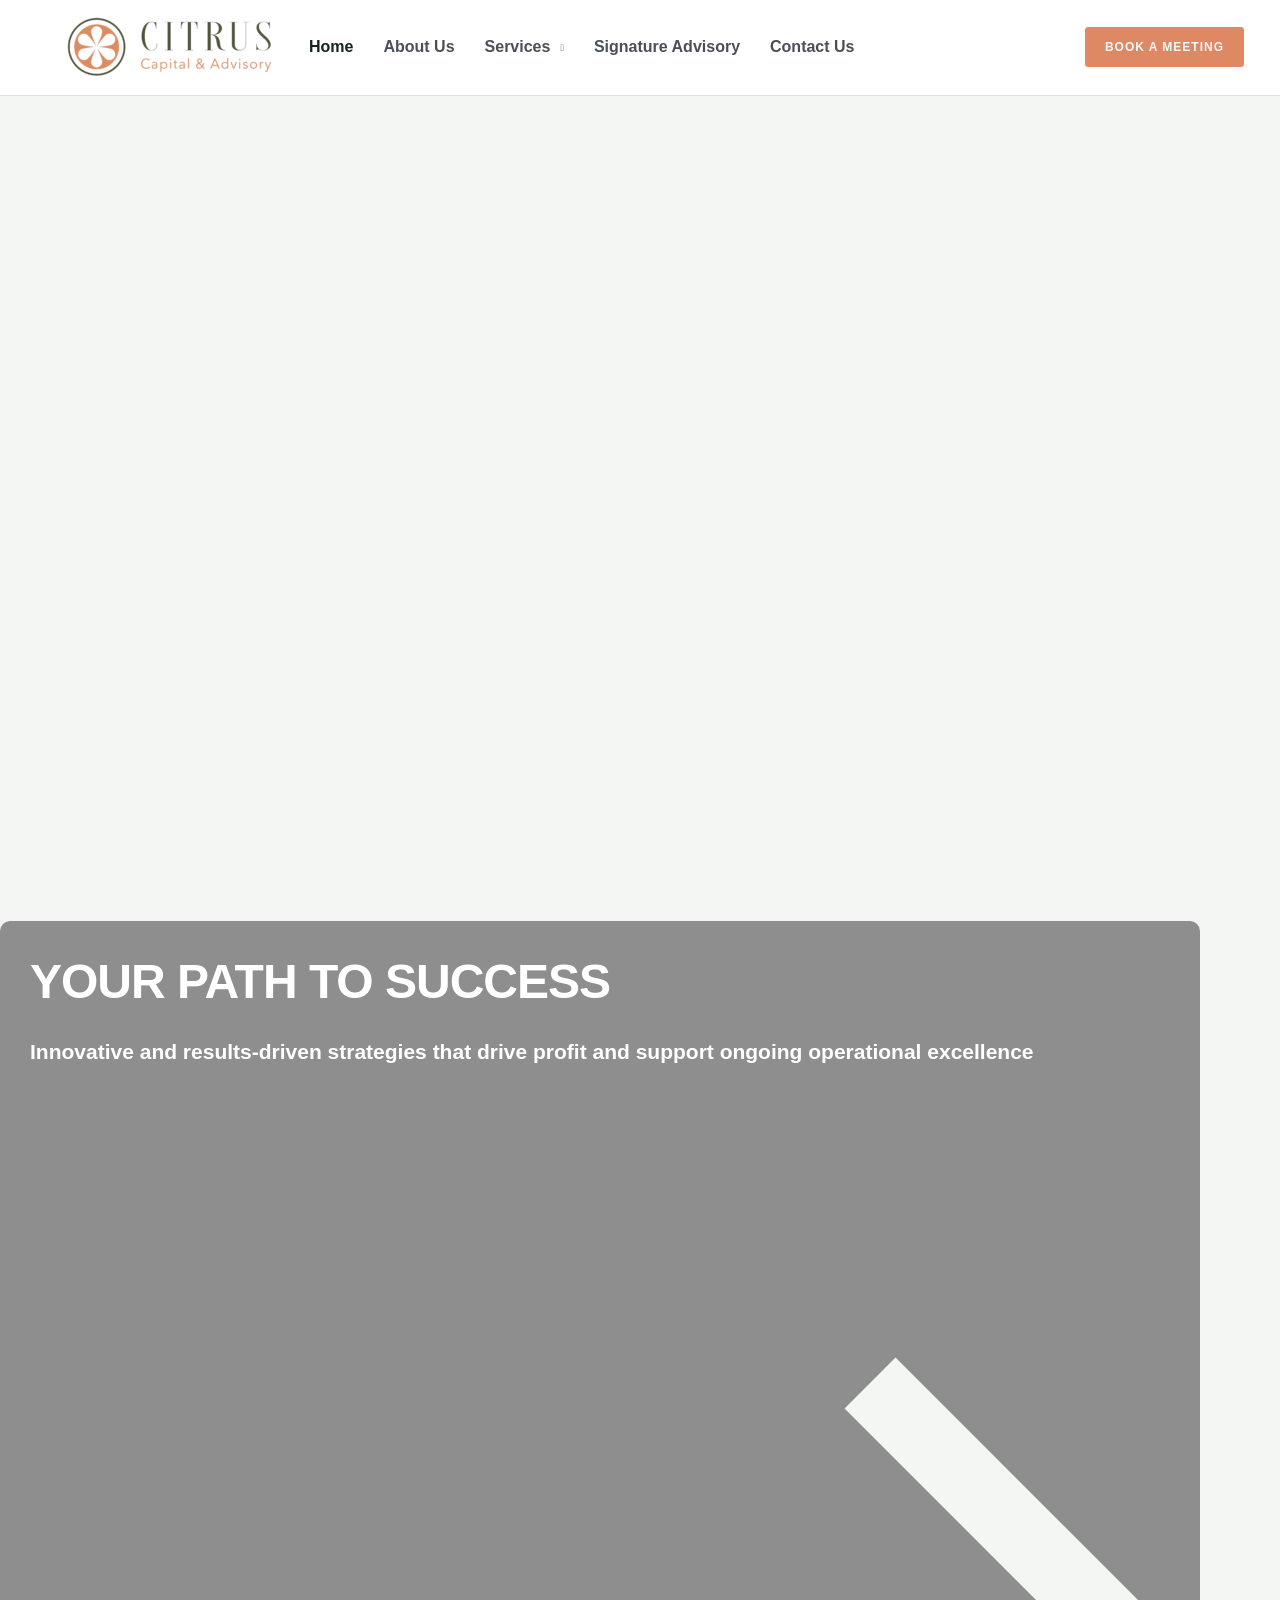
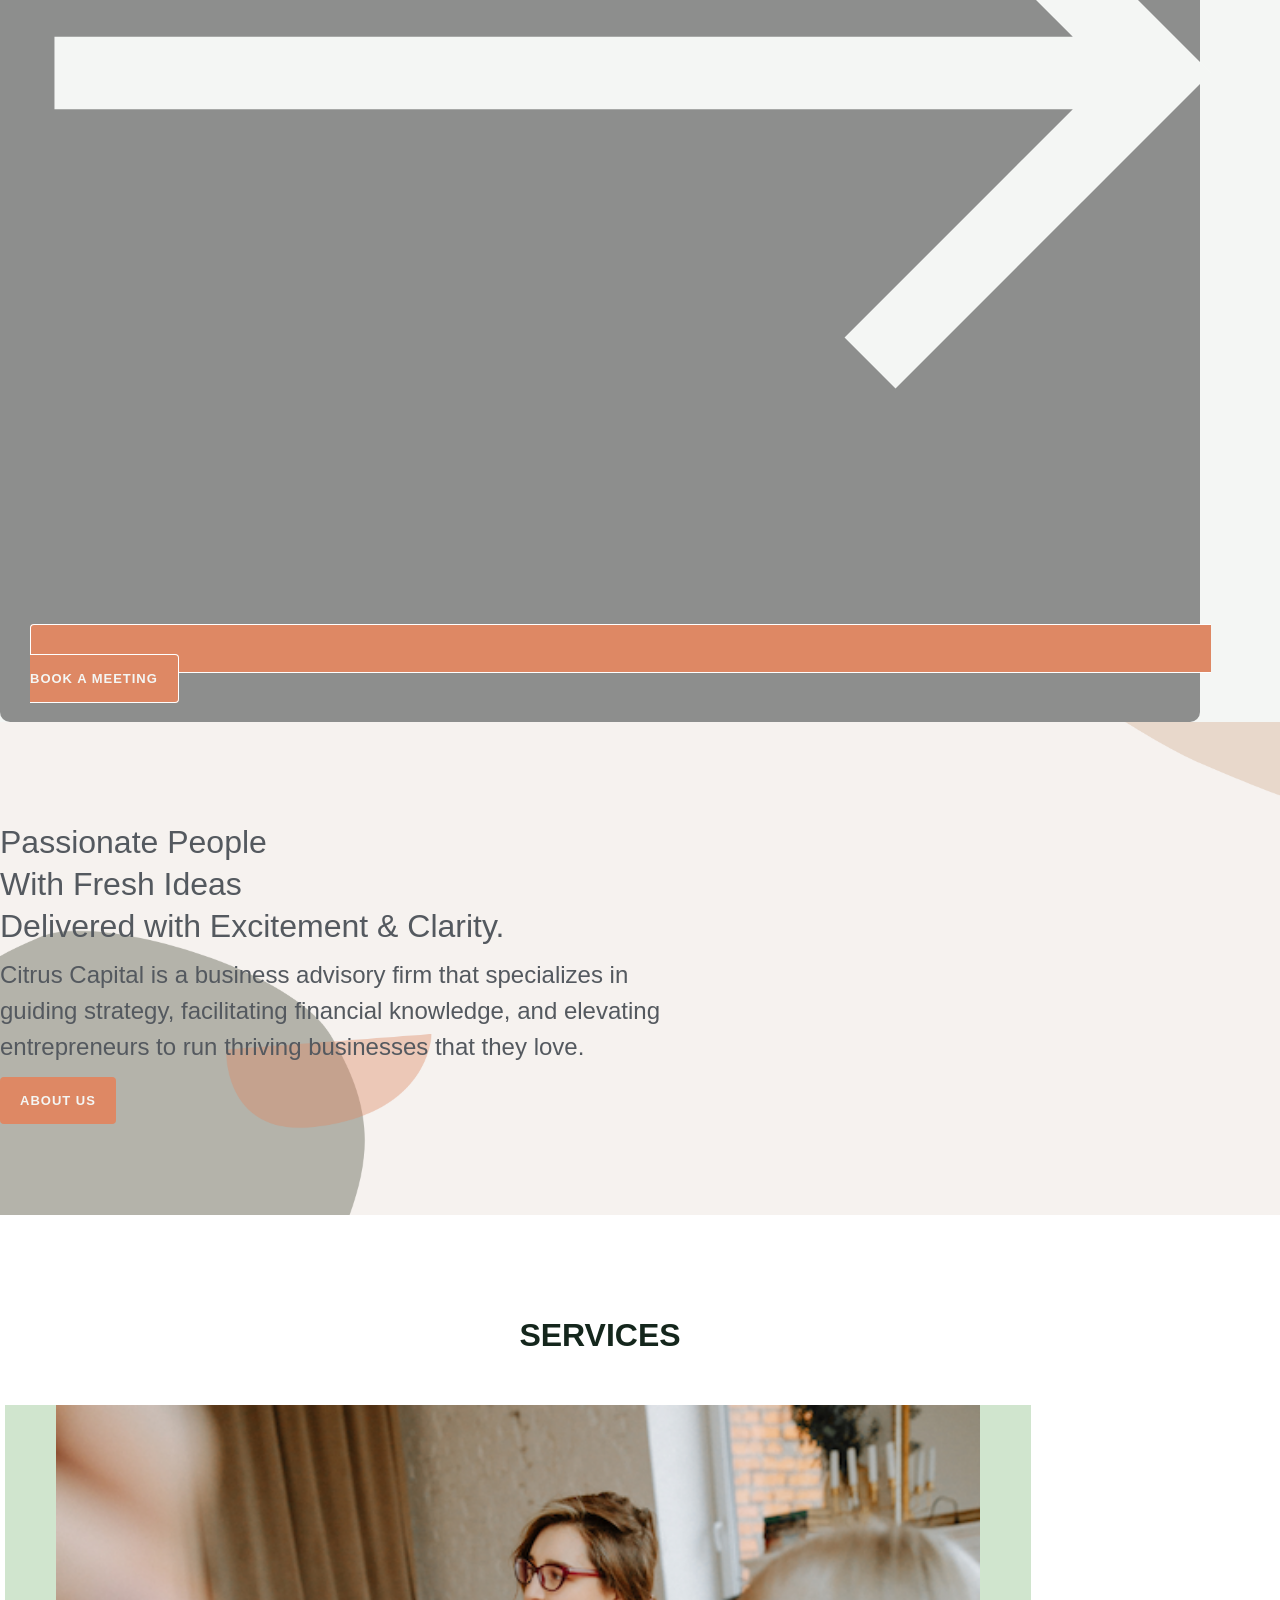
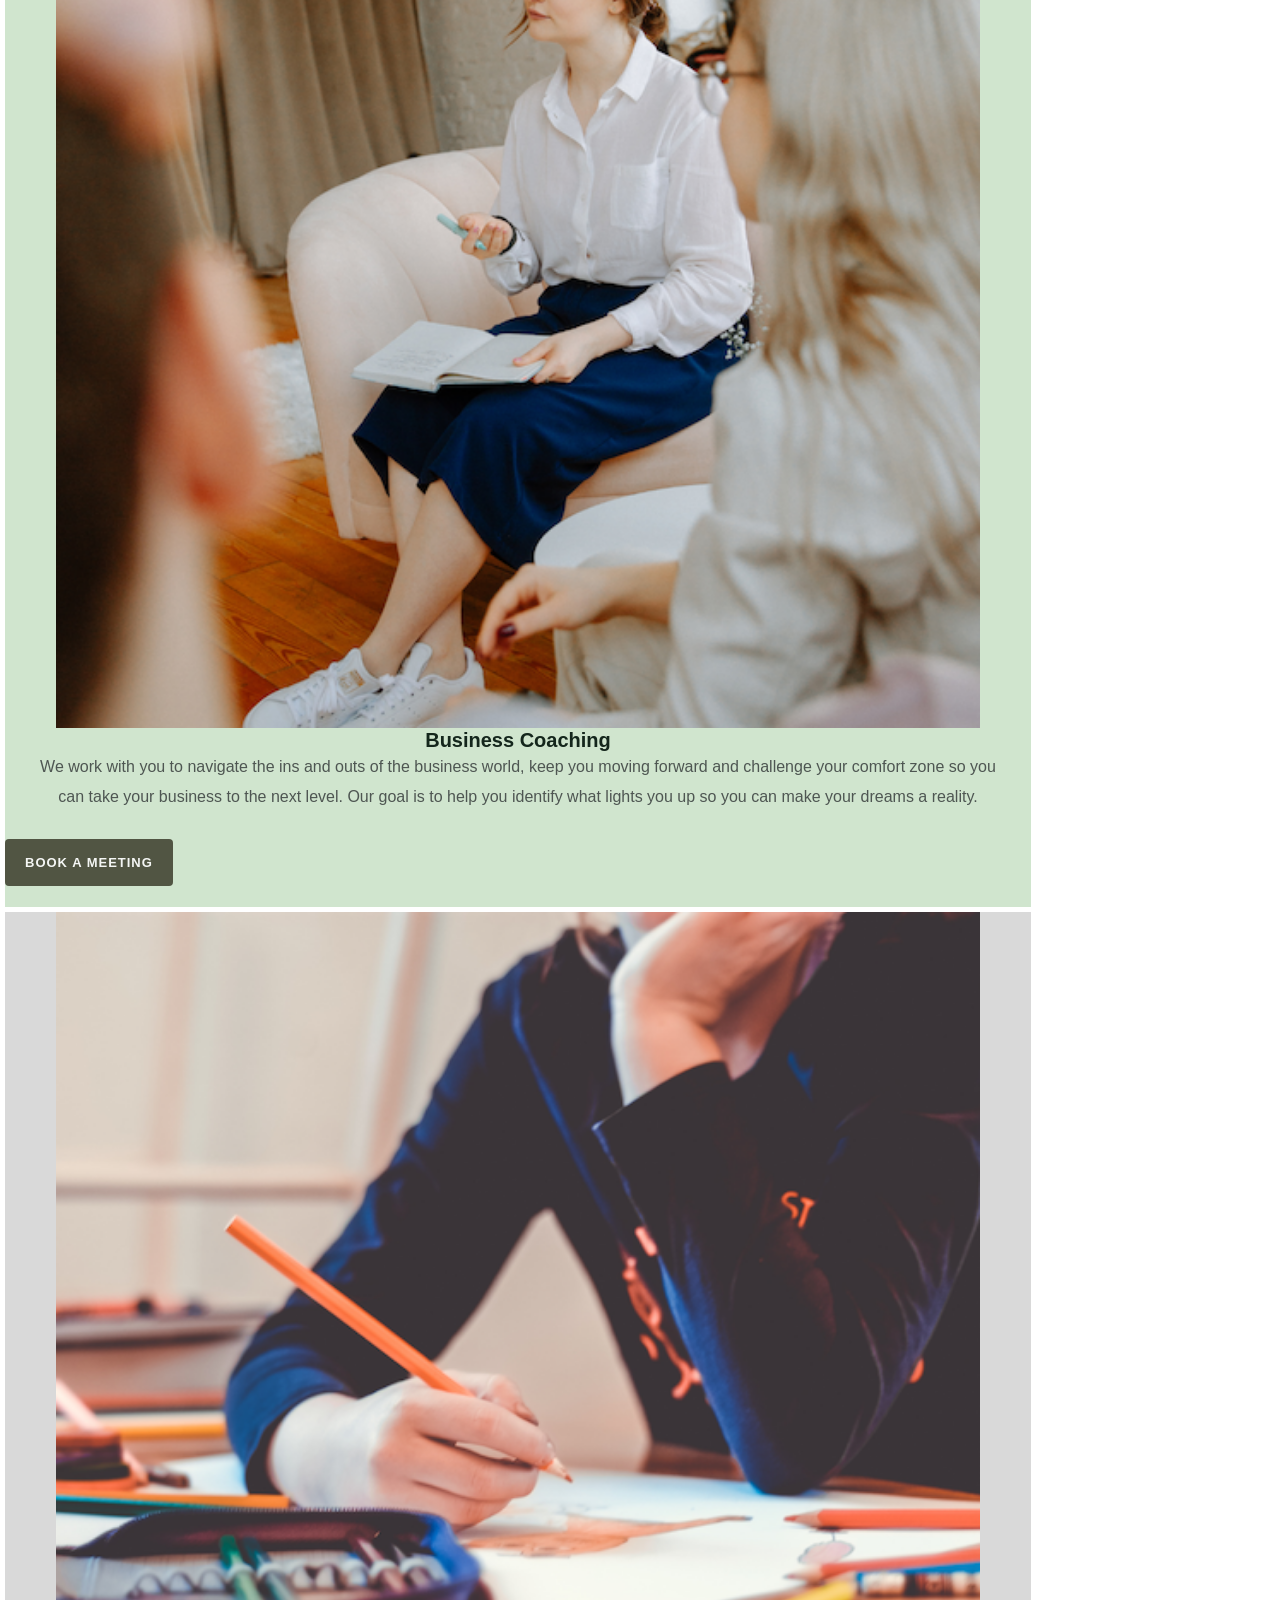
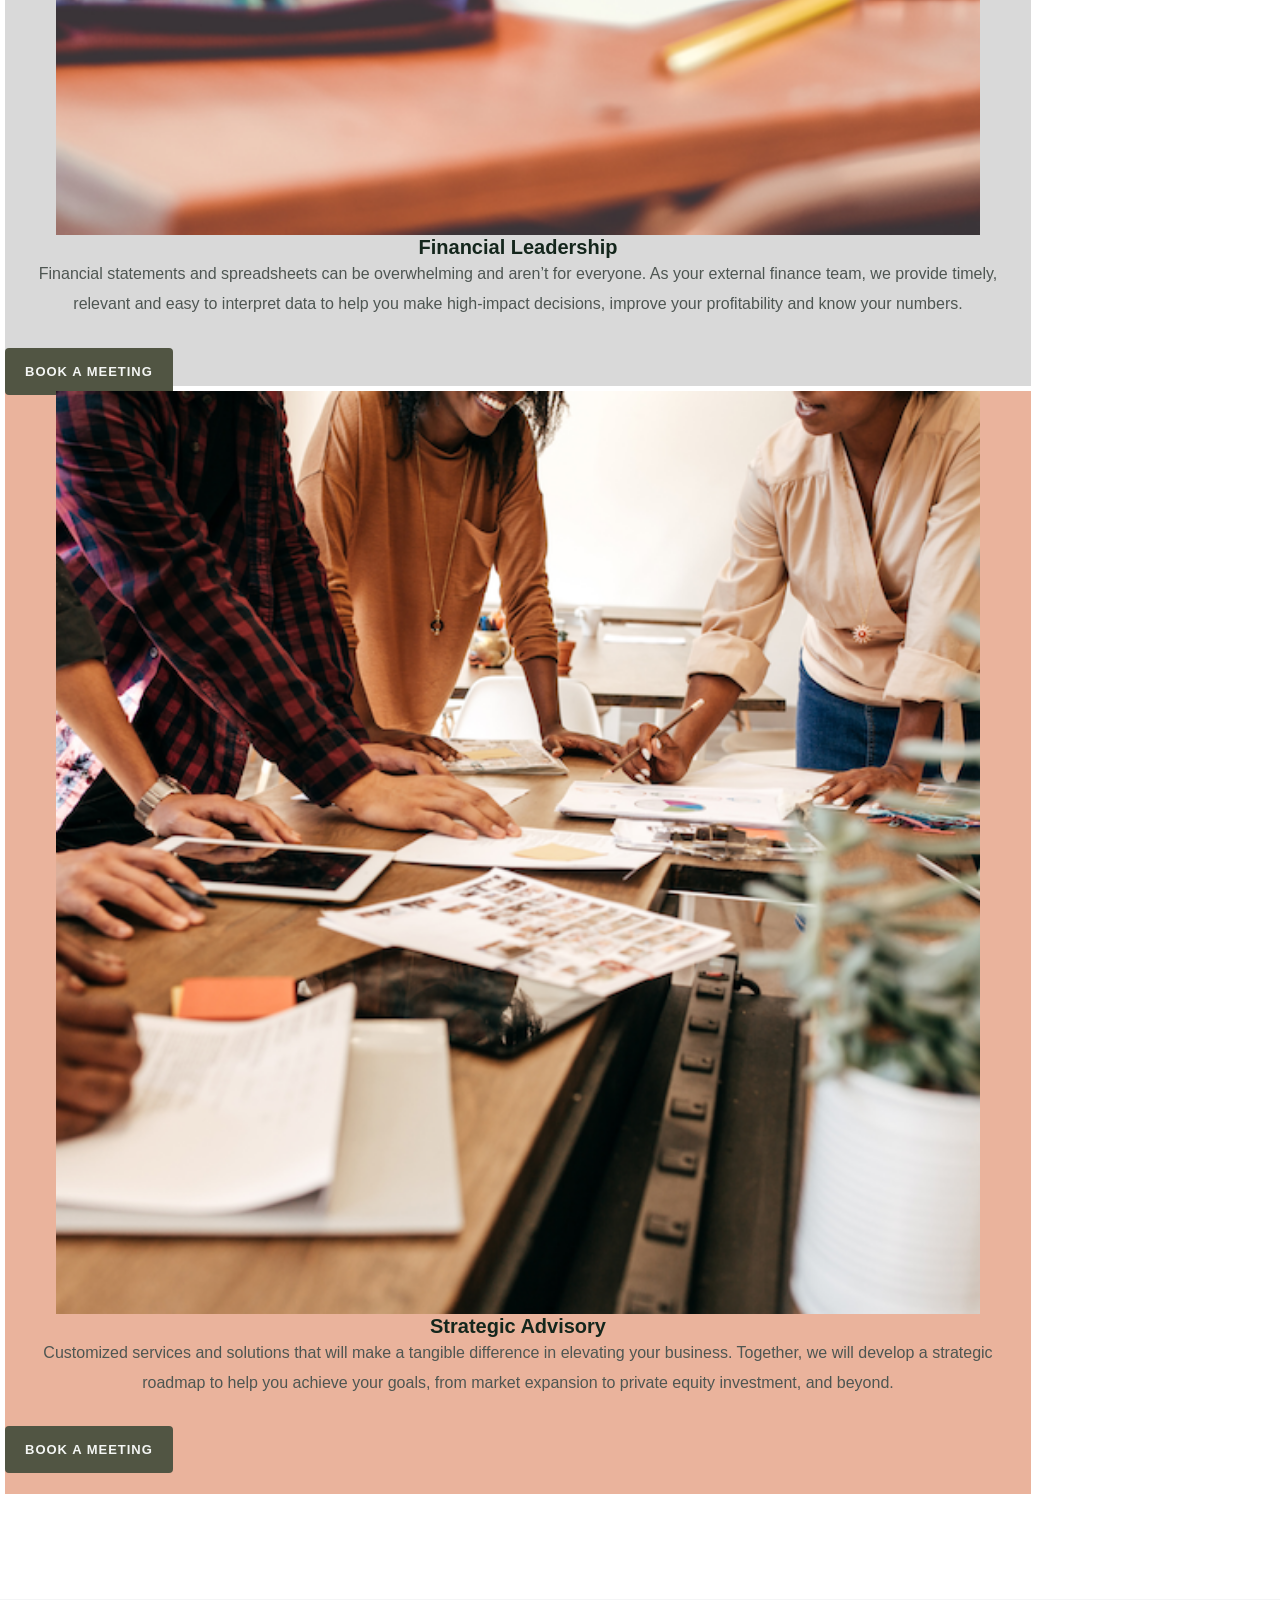
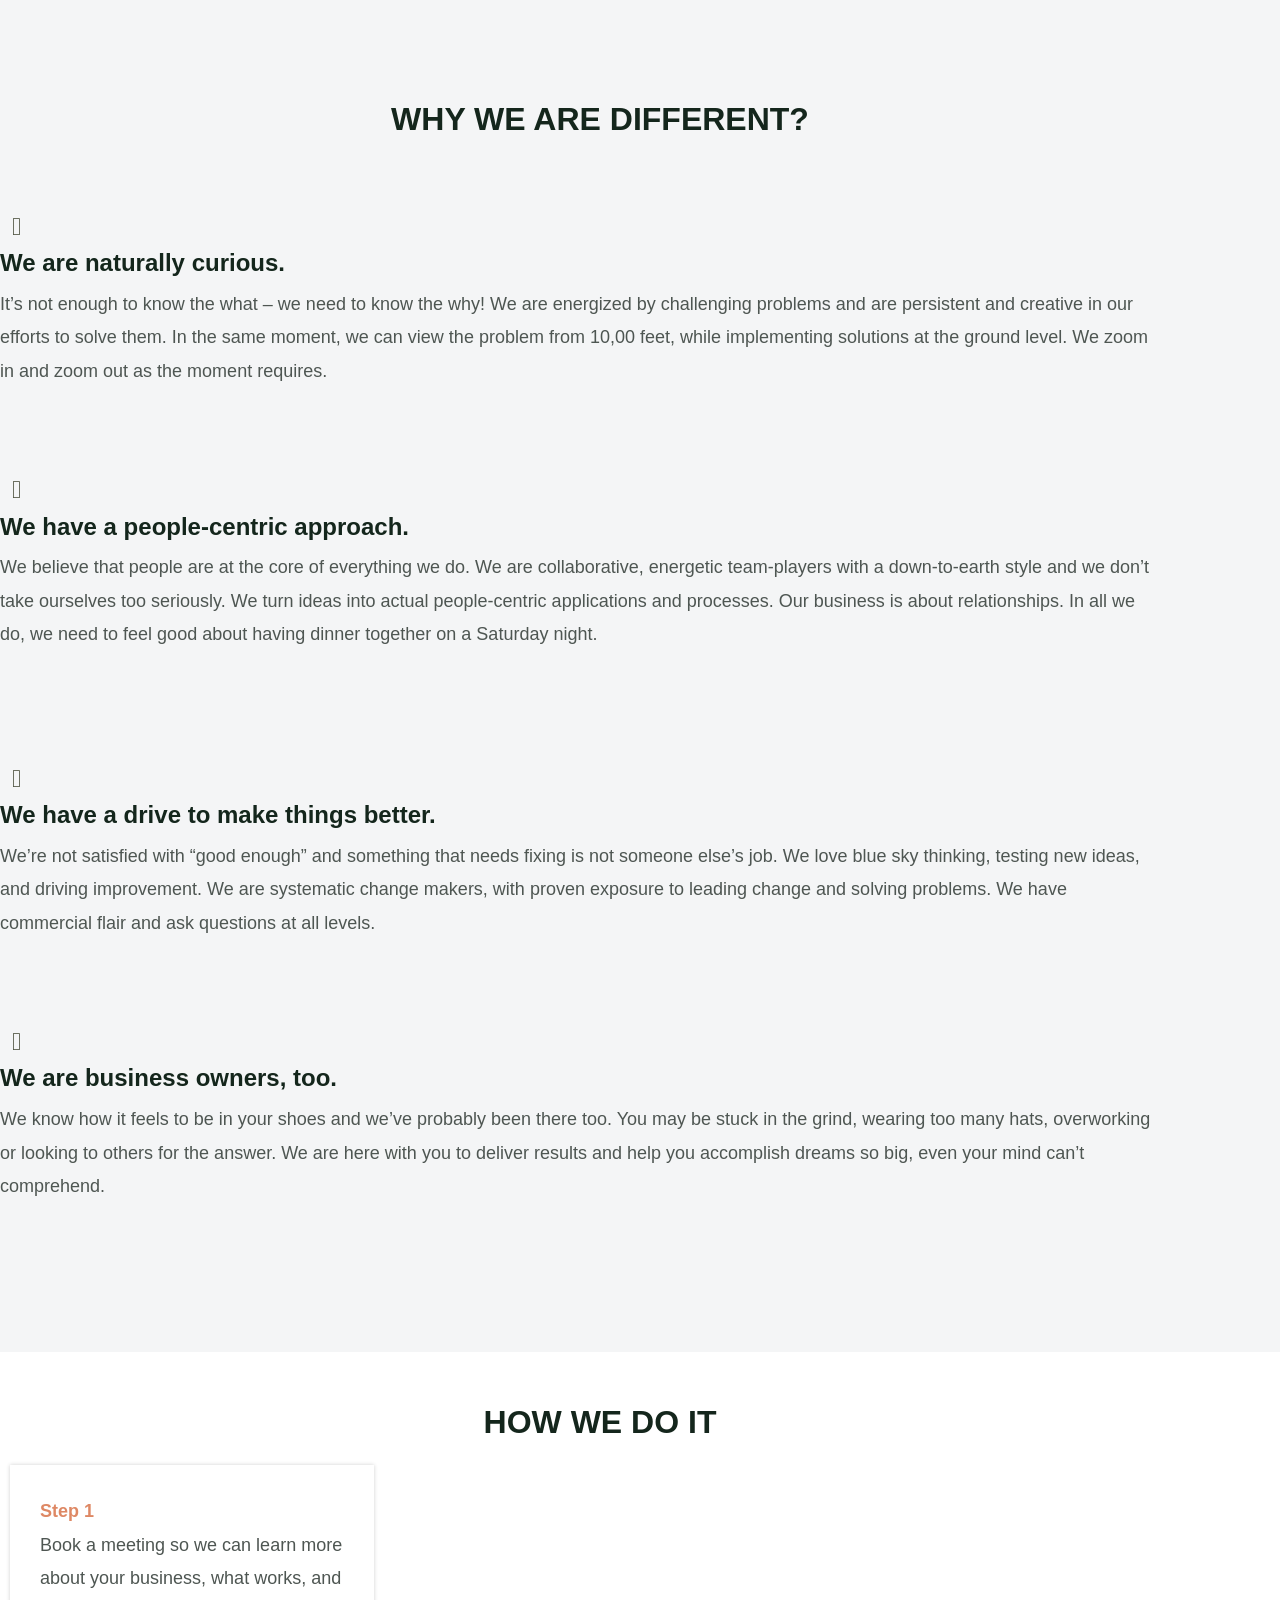
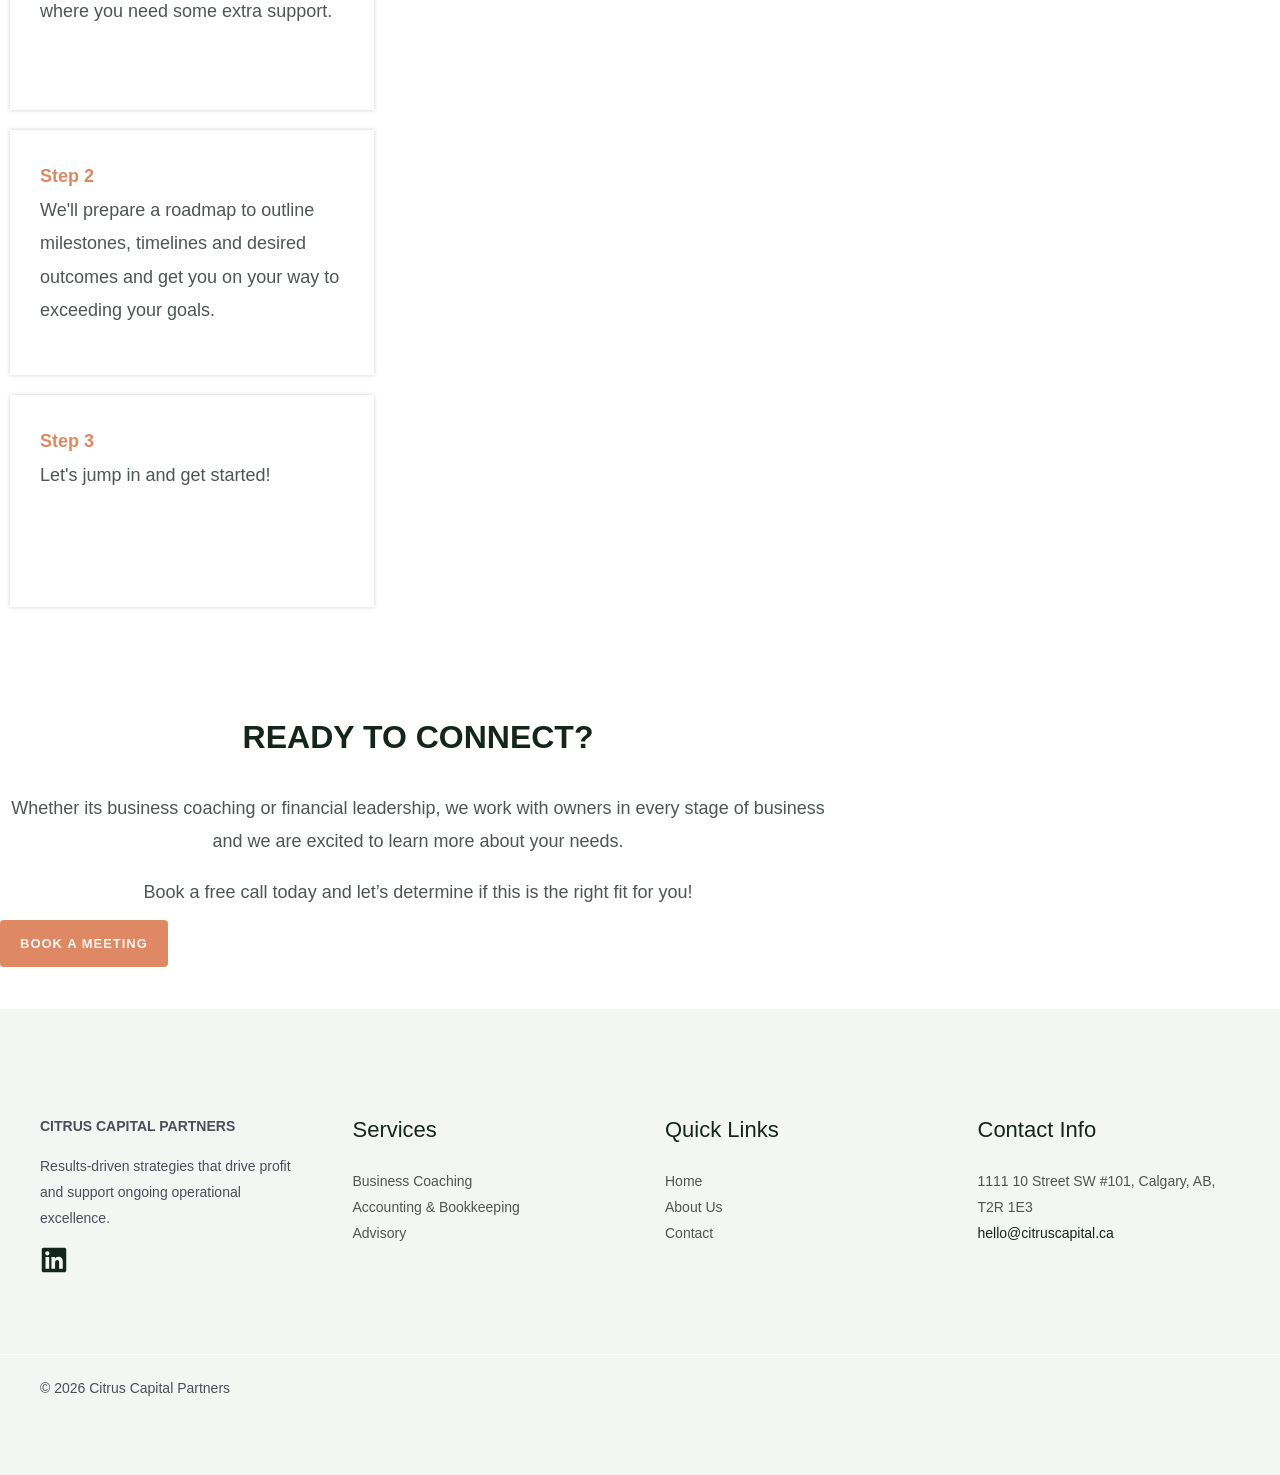
==== index.html @ 0b5a21a5 "first commit" ====
<!DOCTYPE html><html lang="en-CA"><head>
<meta charset="UTF-8">
<meta name="viewport" content="width=device-width, initial-scale=1">
	<link rel="profile" href="https://gmpg.org/xfn/11"> 
	<title>Citrus Capital – Business Coaching &amp; Consulting Website</title>
<meta name="robots" content="max-image-preview:large">
<link rel="dns-prefetch" href="https://fonts.googleapis.com">
<link href="https://fonts.googleapis.com" rel="preconnect">
<link href="https://fonts.gstatic.com" rel="preconnect">
<link rel="alternate" type="application/rss+xml" title="Citrus Capital » Feed" href="feed/index.rss">
<link rel="alternate" type="application/rss+xml" title="Citrus Capital » Comments Feed" href="comments/feed/index.rss">
<link rel="alternate" title="oEmbed (JSON)" type="application/json+oembed" href="wp-json/oembed/1.0/embed%EF%B9%96url=https%EF%B9%95%EA%A4%B7%EA%A4%B7citruscapital.ca%EA%A4%B7.json">
<link rel="alternate" title="oEmbed (XML)" type="text/xml+oembed" href="wp-json/oembed/1.0/embed%EF%B9%96url=https%EF%B9%95%EA%A4%B7%EA%A4%B7citruscapital.ca%EA%A4%B7&amp;format=xml.xml">
<style id="wp-img-auto-sizes-contain-inline-css">
img:is([sizes=auto i],[sizes^="auto," i]){contain-intrinsic-size:3000px 1500px}
/*# sourceURL=wp-img-auto-sizes-contain-inline-css */
</style>
<link rel="stylesheet" id="astra-bb-builder-css" href="wp-content/themes/astra/assets/css/minified/compatibility/page-builder/bb-plugin.min%EF%B9%96ver=4.13.11.css" media="all">
<link rel="stylesheet" id="astra-theme-css-css" href="wp-content/themes/astra/assets/css/minified/frontend.min%EF%B9%96ver=4.13.11.css" media="all">
<style id="astra-theme-css-inline-css">
.ast-no-sidebar .entry-content .alignfull {margin-left: calc( -50vw + 50%);margin-right: calc( -50vw + 50%);max-width: 100vw;width: 100vw;}.ast-no-sidebar .entry-content .alignwide {margin-left: calc(-41vw + 50%);margin-right: calc(-41vw + 50%);max-width: unset;width: unset;}.ast-no-sidebar .entry-content .alignfull .alignfull,.ast-no-sidebar .entry-content .alignfull .alignwide,.ast-no-sidebar .entry-content .alignwide .alignfull,.ast-no-sidebar .entry-content .alignwide .alignwide,.ast-no-sidebar .entry-content .wp-block-column .alignfull,.ast-no-sidebar .entry-content .wp-block-column .alignwide{width: 100%;margin-left: auto;margin-right: auto;}.wp-block-gallery,.blocks-gallery-grid {margin: 0;}.wp-block-separator {max-width: 100px;}.wp-block-separator.is-style-wide,.wp-block-separator.is-style-dots {max-width: none;}.entry-content .has-2-columns .wp-block-column:first-child {padding-right: 10px;}.entry-content .has-2-columns .wp-block-column:last-child {padding-left: 10px;}@media (max-width: 782px) {.entry-content .wp-block-columns .wp-block-column {flex-basis: 100%;}.entry-content .has-2-columns .wp-block-column:first-child {padding-right: 0;}.entry-content .has-2-columns .wp-block-column:last-child {padding-left: 0;}}body .entry-content .wp-block-latest-posts {margin-left: 0;}body .entry-content .wp-block-latest-posts li {list-style: none;}.ast-no-sidebar .ast-container .entry-content .wp-block-latest-posts {margin-left: 0;}.ast-header-break-point .entry-content .alignwide {margin-left: auto;margin-right: auto;}.entry-content .blocks-gallery-item img {margin-bottom: auto;}.wp-block-pullquote {border-top: 4px solid #555d66;border-bottom: 4px solid #555d66;color: #40464d;}:root{--ast-post-nav-space:0;--ast-container-default-xlg-padding:6.67em;--ast-container-default-lg-padding:5.67em;--ast-container-default-slg-padding:4.34em;--ast-container-default-md-padding:3.34em;--ast-container-default-sm-padding:6.67em;--ast-container-default-xs-padding:2.4em;--ast-container-default-xxs-padding:1.4em;--ast-code-block-background:#EEEEEE;--ast-comment-inputs-background:#FAFAFA;--ast-normal-container-width:1200px;--ast-narrow-container-width:750px;--ast-blog-title-font-weight:normal;--ast-blog-meta-weight:inherit;--ast-global-color-primary:var(--ast-global-color-5);--ast-global-color-secondary:var(--ast-global-color-4);--ast-global-color-alternate-background:var(--ast-global-color-7);--ast-global-color-subtle-background:var(--ast-global-color-6);--ast-bg-style-guide:var( --ast-global-color-secondary,var(--ast-global-color-5) );--ast-shadow-style-guide:0px 0px 4px 0 #00000057;--ast-global-dark-bg-style:#fff;--ast-global-dark-lfs:#fbfbfb;--ast-widget-bg-color:#fafafa;--ast-wc-container-head-bg-color:#fbfbfb;--ast-title-layout-bg:#eeeeee;--ast-search-border-color:#e7e7e7;--ast-lifter-hover-bg:#e6e6e6;--ast-gallery-block-color:#000;--srfm-color-input-label:var(--ast-global-color-2);}html{font-size:100%;}a,.page-title{color:var(--ast-global-color-2);}a:hover,a:focus{color:var(--ast-global-color-1);}body,button,input,select,textarea,.ast-button,.ast-custom-button{font-family:'Montserrat',sans-serif;font-weight:400;font-size:16px;font-size:1rem;}blockquote{color:var(--ast-global-color-3);}p,.entry-content p{margin-bottom:1em;}h1,h2,h3,h4,h5,h6,.entry-content :where(h1,h2,h3,h4,h5,h6),.site-title,.site-title a{font-family:'Inter',sans-serif;font-weight:600;line-height:1.2em;}.site-title{font-size:35px;font-size:2.1875rem;display:none;}header .custom-logo-link img{max-width:209px;width:209px;}.astra-logo-svg{width:209px;}.site-header .site-description{font-size:15px;font-size:0.9375rem;display:none;}.entry-title{font-size:40px;font-size:2.5rem;}.archive .ast-article-post .ast-article-inner,.blog .ast-article-post .ast-article-inner,.archive .ast-article-post .ast-article-inner:hover,.blog .ast-article-post .ast-article-inner:hover{overflow:hidden;}h1,.entry-content :where(h1){font-size:72px;font-size:4.5rem;font-family:'Inter',sans-serif;line-height:1.4em;}h2,.entry-content :where(h2){font-size:48px;font-size:3rem;font-family:'Inter',sans-serif;line-height:1.3em;}h3,.entry-content :where(h3){font-size:32px;font-size:2rem;font-family:'Inter',sans-serif;line-height:1.3em;}h4,.entry-content :where(h4){font-size:24px;font-size:1.5rem;line-height:1.2em;font-family:'Inter',sans-serif;}h5,.entry-content :where(h5){font-size:20px;font-size:1.25rem;line-height:1.2em;font-family:'Inter',sans-serif;}h6,.entry-content :where(h6){font-size:14px;font-size:0.875rem;line-height:1.25em;font-family:'Inter',sans-serif;}::selection{background-color:var(--ast-global-color-0);color:#ffffff;}body,h1,h2,h3,h4,h5,h6,.entry-title a,.entry-content :where(h1,h2,h3,h4,h5,h6){color:var(--ast-global-color-3);}.tagcloud a:hover,.tagcloud a:focus,.tagcloud a.current-item{color:#ffffff;border-color:var(--ast-global-color-2);background-color:var(--ast-global-color-2);}input:focus,input[type="text"]:focus,input[type="email"]:focus,input[type="url"]:focus,input[type="password"]:focus,input[type="reset"]:focus,input[type="search"]:focus,textarea:focus{border-color:var(--ast-global-color-2);}input[type="radio"]:checked,input[type=reset],input[type="checkbox"]:checked,input[type="checkbox"]:hover:checked,input[type="checkbox"]:focus:checked,input[type=range]::-webkit-slider-thumb{border-color:var(--ast-global-color-2);background-color:var(--ast-global-color-2);box-shadow:none;}.site-footer a:hover + .post-count,.site-footer a:focus + .post-count{background:var(--ast-global-color-2);border-color:var(--ast-global-color-2);}.single .nav-links .nav-previous,.single .nav-links .nav-next{color:var(--ast-global-color-2);}.entry-meta,.entry-meta *{line-height:1.45;color:var(--ast-global-color-2);}.entry-meta a:not(.ast-button):hover,.entry-meta a:not(.ast-button):hover *,.entry-meta a:not(.ast-button):focus,.entry-meta a:not(.ast-button):focus *,.page-links > .page-link,.page-links .page-link:hover,.post-navigation a:hover{color:var(--ast-global-color-1);}#cat option,.secondary .calendar_wrap thead a,.secondary .calendar_wrap thead a:visited{color:var(--ast-global-color-2);}.secondary .calendar_wrap #today,.ast-progress-val span{background:var(--ast-global-color-2);}.secondary a:hover + .post-count,.secondary a:focus + .post-count{background:var(--ast-global-color-2);border-color:var(--ast-global-color-2);}.calendar_wrap #today > a{color:#ffffff;}.page-links .page-link,.single .post-navigation a{color:var(--ast-global-color-2);}.ast-search-menu-icon .search-form button.search-submit{padding:0 4px;}.ast-search-menu-icon form.search-form{padding-right:0;}.ast-header-search .ast-search-menu-icon.ast-dropdown-active .search-form,.ast-header-search .ast-search-menu-icon.ast-dropdown-active .search-field:focus{transition:all 0.2s;}.search-form input.search-field:focus{outline:none;}.ast-mobile-header-content .ast-builder-layout-element:not(.ast-builder-menu):not(.ast-header-divider-element),.ast-mobile-popup-content .ast-builder-layout-element:not(.ast-builder-menu):not(.ast-header-divider-element){padding:15px 20px;}.widget-title,.widget .wp-block-heading{font-size:22px;font-size:1.375rem;color:var(--ast-global-color-3);}.ast-search-menu-icon.slide-search a:focus-visible:focus-visible,.astra-search-icon:focus-visible,#close:focus-visible,a:focus-visible,.ast-menu-toggle:focus-visible,.site .skip-link:focus-visible,.wp-block-loginout input:focus-visible,.wp-block-search.wp-block-search__button-inside .wp-block-search__inside-wrapper,.ast-header-navigation-arrow:focus-visible,.ast-orders-table__row .ast-orders-table__cell:focus-visible,a#ast-apply-coupon:focus-visible,#ast-apply-coupon:focus-visible,#close:focus-visible,.button.search-submit:focus-visible,#search_submit:focus,.normal-search:focus-visible,.ast-header-account-wrap:focus-visible,.astra-cart-drawer-close:focus,.ast-single-variation:focus,.ast-button:focus,.ast-builder-button-wrap:has(.ast-custom-button-link:focus),.ast-builder-button-wrap .ast-custom-button-link:focus{outline-style:dotted;outline-color:inherit;outline-width:thin;}input:focus,input[type="text"]:focus,input[type="email"]:focus,input[type="url"]:focus,input[type="password"]:focus,input[type="reset"]:focus,input[type="search"]:focus,input[type="number"]:focus,textarea:focus,.wp-block-search__input:focus,[data-section="section-header-mobile-trigger"] .ast-button-wrap .ast-mobile-menu-trigger-minimal:focus,.ast-mobile-popup-drawer.active .menu-toggle-close:focus,#ast-scroll-top:focus,#coupon_code:focus,#ast-coupon-code:focus{border-style:dotted;border-color:inherit;border-width:thin;}input{outline:none;}.site-logo-img img{ transition:all 0.2s linear;}body .ast-oembed-container *{position:absolute;top:0;width:100%;height:100%;left:0;}body .wp-block-embed-pocket-casts .ast-oembed-container *{position:unset;}.ast-single-post-featured-section + article {margin-top: 2em;}.site-content .ast-single-post-featured-section img {width: 100%;overflow: hidden;object-fit: cover;}.site > .ast-single-related-posts-container {margin-top: 0;}@media (min-width: 922px) {.ast-desktop .ast-container--narrow {max-width: var(--ast-narrow-container-width);margin: 0 auto;}}.ast-page-builder-template .hentry {margin: 0;}.ast-page-builder-template .site-content > .ast-container {max-width: 100%;padding: 0;}.ast-page-builder-template .site .site-content #primary {padding: 0;margin: 0;}.ast-page-builder-template .no-results {text-align: center;margin: 4em auto;}.ast-page-builder-template .ast-pagination {padding: 2em;}.ast-page-builder-template .entry-header.ast-no-title.ast-no-thumbnail {margin-top: 0;}.ast-page-builder-template .entry-header.ast-header-without-markup {margin-top: 0;margin-bottom: 0;}.ast-page-builder-template .entry-header.ast-no-title.ast-no-meta {margin-bottom: 0;}.ast-page-builder-template.single .post-navigation {padding-bottom: 2em;}.ast-page-builder-template.single-post .site-content > .ast-container {max-width: 100%;}.ast-page-builder-template .entry-header {margin-top: 4em;margin-left: auto;margin-right: auto;padding-left: 20px;padding-right: 20px;}.single.ast-page-builder-template .entry-header {padding-left: 20px;padding-right: 20px;}.ast-page-builder-template .ast-archive-description {margin: 4em auto 0;padding-left: 20px;padding-right: 20px;}.ast-page-builder-template.ast-no-sidebar .entry-content .alignwide {margin-left: 0;margin-right: 0;}@media (max-width:921.99px){#ast-desktop-header{display:none;}}@media (min-width:922px){#ast-mobile-header{display:none;}}.wp-block-buttons.aligncenter{justify-content:center;}@media (max-width:921px){.ast-theme-transparent-header #primary,.ast-theme-transparent-header #secondary{padding:0;}}@media (max-width:921px){.ast-plain-container.ast-no-sidebar #primary{padding:0;}}.ast-plain-container.ast-no-sidebar #primary{margin-top:0;margin-bottom:0;}@media (min-width:1200px){.wp-block-group .has-background{padding:20px;}}@media (min-width:1200px){.ast-no-sidebar.ast-separate-container .entry-content .wp-block-group.alignwide,.ast-no-sidebar.ast-separate-container .entry-content .wp-block-cover.alignwide{margin-left:-20px;margin-right:-20px;padding-left:20px;padding-right:20px;}.ast-no-sidebar.ast-separate-container .entry-content .wp-block-cover.alignfull,.ast-no-sidebar.ast-separate-container .entry-content .wp-block-group.alignfull{margin-left:-6.67em;margin-right:-6.67em;padding-left:6.67em;padding-right:6.67em;}}@media (min-width:1200px){.wp-block-cover-image.alignwide .wp-block-cover__inner-container,.wp-block-cover.alignwide .wp-block-cover__inner-container,.wp-block-cover-image.alignfull .wp-block-cover__inner-container,.wp-block-cover.alignfull .wp-block-cover__inner-container{width:100%;}}.wp-block-columns{margin-bottom:unset;}.wp-block-image.size-full{margin:2rem 0;}.wp-block-separator.has-background{padding:0;}.wp-block-gallery{margin-bottom:1.6em;}.wp-block-group{padding-top:4em;padding-bottom:4em;}.wp-block-group__inner-container .wp-block-columns:last-child,.wp-block-group__inner-container :last-child,.wp-block-table table{margin-bottom:0;}.blocks-gallery-grid{width:100%;}.wp-block-navigation-link__content{padding:5px 0;}.wp-block-group .wp-block-group .has-text-align-center,.wp-block-group .wp-block-column .has-text-align-center{max-width:100%;}.has-text-align-center{margin:0 auto;}@media (min-width:1200px){.wp-block-cover__inner-container,.alignwide .wp-block-group__inner-container,.alignfull .wp-block-group__inner-container{max-width:1200px;margin:0 auto;}.wp-block-group.alignnone,.wp-block-group.aligncenter,.wp-block-group.alignleft,.wp-block-group.alignright,.wp-block-group.alignwide,.wp-block-columns.alignwide{margin:2rem 0 1rem 0;}}@media (max-width:1200px){.wp-block-group{padding:3em;}.wp-block-group .wp-block-group{padding:1.5em;}.wp-block-columns,.wp-block-column{margin:1rem 0;}}@media (min-width:921px){.wp-block-columns .wp-block-group{padding:2em;}}@media (max-width:544px){.wp-block-cover-image .wp-block-cover__inner-container,.wp-block-cover .wp-block-cover__inner-container{width:unset;}.wp-block-cover,.wp-block-cover-image{padding:2em 0;}.wp-block-group,.wp-block-cover{padding:2em;}.wp-block-media-text__media img,.wp-block-media-text__media video{width:unset;max-width:100%;}.wp-block-media-text.has-background .wp-block-media-text__content{padding:1em;}}.wp-block-image.aligncenter{margin-left:auto;margin-right:auto;}.wp-block-table.aligncenter{margin-left:auto;margin-right:auto;}@media (min-width:544px){.entry-content .wp-block-media-text.has-media-on-the-right .wp-block-media-text__content{padding:0 8% 0 0;}.entry-content .wp-block-media-text .wp-block-media-text__content{padding:0 0 0 8%;}.ast-plain-container .site-content .entry-content .has-custom-content-position.is-position-bottom-left > *,.ast-plain-container .site-content .entry-content .has-custom-content-position.is-position-bottom-right > *,.ast-plain-container .site-content .entry-content .has-custom-content-position.is-position-top-left > *,.ast-plain-container .site-content .entry-content .has-custom-content-position.is-position-top-right > *,.ast-plain-container .site-content .entry-content .has-custom-content-position.is-position-center-right > *,.ast-plain-container .site-content .entry-content .has-custom-content-position.is-position-center-left > *{margin:0;}}@media (max-width:544px){.entry-content .wp-block-media-text .wp-block-media-text__content{padding:8% 0;}.wp-block-media-text .wp-block-media-text__media img{width:auto;max-width:100%;}}.wp-block-buttons .wp-block-button.is-style-outline .wp-block-button__link.wp-element-button,.ast-outline-button,.wp-block-uagb-buttons-child .uagb-buttons-repeater.ast-outline-button{border-color:var(--ast-global-color-4);border-top-width:2px;border-right-width:2px;border-bottom-width:2px;border-left-width:2px;font-family:'Montserrat',sans-serif;font-weight:600;font-size:13px;font-size:0.8125rem;line-height:1em;border-top-left-radius:4px;border-top-right-radius:4px;border-bottom-right-radius:4px;border-bottom-left-radius:4px;}.wp-block-button.is-style-outline .wp-block-button__link:hover,.wp-block-buttons .wp-block-button.is-style-outline .wp-block-button__link:focus,.wp-block-buttons .wp-block-button.is-style-outline > .wp-block-button__link:not(.has-text-color):hover,.wp-block-buttons .wp-block-button.wp-block-button__link.is-style-outline:not(.has-text-color):hover,.ast-outline-button:hover,.ast-outline-button:focus,.wp-block-uagb-buttons-child .uagb-buttons-repeater.ast-outline-button:hover,.wp-block-uagb-buttons-child .uagb-buttons-repeater.ast-outline-button:focus{background-color:var(--ast-global-color-2);}.wp-block-button .wp-block-button__link.wp-element-button.is-style-outline:not(.has-background),.wp-block-button.is-style-outline>.wp-block-button__link.wp-element-button:not(.has-background),.ast-outline-button{background-color:var(--ast-global-color-4);}@media (max-width:921px){.wp-block-buttons .wp-block-button.is-style-outline .wp-block-button__link.wp-element-button,.ast-outline-button,.wp-block-uagb-buttons-child .uagb-buttons-repeater.ast-outline-button{font-size:12px;font-size:0.75rem;}}@media (max-width:544px){.wp-block-buttons .wp-block-button.is-style-outline .wp-block-button__link.wp-element-button,.ast-outline-button,.wp-block-uagb-buttons-child .uagb-buttons-repeater.ast-outline-button{font-size:11px;font-size:0.6875rem;}}.entry-content[data-ast-blocks-layout] > figure{margin-bottom:1em;}@media (max-width:921px){.ast-left-sidebar #content > .ast-container{display:flex;flex-direction:column-reverse;width:100%;}.ast-separate-container .ast-article-post,.ast-separate-container .ast-article-single{padding:1.5em 2.14em;}.ast-author-box img.avatar{margin:20px 0 0 0;}}@media (min-width:922px){.ast-separate-container.ast-right-sidebar #primary,.ast-separate-container.ast-left-sidebar #primary{border:0;}.search-no-results.ast-separate-container #primary{margin-bottom:4em;}}.elementor-widget-button .elementor-button{border-style:solid;text-decoration:none;border-top-width:0;border-right-width:0;border-left-width:0;border-bottom-width:0;}body .elementor-button.elementor-size-sm,body .elementor-button.elementor-size-xs,body .elementor-button.elementor-size-md,body .elementor-button.elementor-size-lg,body .elementor-button.elementor-size-xl,body .elementor-button{border-top-left-radius:4px;border-top-right-radius:4px;border-bottom-right-radius:4px;border-bottom-left-radius:4px;padding-top:16px;padding-right:20px;padding-bottom:16px;padding-left:20px;}@media (max-width:544px){.elementor-widget-button .elementor-button.elementor-size-sm,.elementor-widget-button .elementor-button.elementor-size-xs,.elementor-widget-button .elementor-button.elementor-size-md,.elementor-widget-button .elementor-button.elementor-size-lg,.elementor-widget-button .elementor-button.elementor-size-xl,.elementor-widget-button .elementor-button{padding-top:14px;padding-right:18px;padding-bottom:14px;padding-left:18px;}}.wp-block-button .wp-block-button__link ,.elementor-widget-button .elementor-button,.elementor-widget-button .elementor-button:visited{color:var(--ast-global-color-2);}.elementor-widget-button .elementor-button{border-color:var(--ast-global-color-4);background-color:var(--ast-global-color-4);}.elementor-widget-button .elementor-button:hover,.elementor-widget-button .elementor-button:focus{color:var(--ast-global-color-4);background-color:var(--ast-global-color-2);border-color:var(--ast-global-color-2);}.elementor-widget-button .elementor-button{font-family:'Montserrat',sans-serif;font-weight:600;font-size:13px;font-size:0.8125rem;line-height:1em;text-transform:uppercase;letter-spacing:1px;}body .elementor-button.elementor-size-sm,body .elementor-button.elementor-size-xs,body .elementor-button.elementor-size-md,body .elementor-button.elementor-size-lg,body .elementor-button.elementor-size-xl,body .elementor-button{font-size:13px;font-size:0.8125rem;}.wp-block-button .wp-block-button__link:hover,.wp-block-button .wp-block-button__link:focus{color:var(--ast-global-color-4);background-color:var(--ast-global-color-2);border-color:var(--ast-global-color-2);}.elementor-widget-heading h1.elementor-heading-title{line-height:1.4em;}.elementor-widget-heading h2.elementor-heading-title{line-height:1.3em;}.elementor-widget-heading h3.elementor-heading-title{line-height:1.3em;}.elementor-widget-heading h4.elementor-heading-title{line-height:1.2em;}.elementor-widget-heading h5.elementor-heading-title{line-height:1.2em;}.elementor-widget-heading h6.elementor-heading-title{line-height:1.25em;}.wp-block-button .wp-block-button__link{border-top-width:0;border-right-width:0;border-left-width:0;border-bottom-width:0;border-color:var(--ast-global-color-4);background-color:var(--ast-global-color-4);color:var(--ast-global-color-2);font-family:'Montserrat',sans-serif;font-weight:600;line-height:1em;text-transform:uppercase;letter-spacing:1px;font-size:13px;font-size:0.8125rem;border-top-left-radius:4px;border-top-right-radius:4px;border-bottom-right-radius:4px;border-bottom-left-radius:4px;padding-top:16px;padding-right:20px;padding-bottom:16px;padding-left:20px;}@media (max-width:921px){.wp-block-button .wp-block-button__link{font-size:12px;font-size:0.75rem;}}@media (max-width:544px){.wp-block-button .wp-block-button__link{font-size:11px;font-size:0.6875rem;padding-top:14px;padding-right:18px;padding-bottom:14px;padding-left:18px;}}.menu-toggle,button,.ast-button,.ast-custom-button,.button,input#submit,input[type="button"],input[type="submit"],input[type="reset"]{border-style:solid;border-top-width:0;border-right-width:0;border-left-width:0;border-bottom-width:0;color:var(--ast-global-color-2);border-color:var(--ast-global-color-4);background-color:var(--ast-global-color-4);padding-top:16px;padding-right:20px;padding-bottom:16px;padding-left:20px;font-family:'Montserrat',sans-serif;font-weight:600;font-size:13px;font-size:0.8125rem;line-height:1em;text-transform:uppercase;letter-spacing:1px;border-top-left-radius:4px;border-top-right-radius:4px;border-bottom-right-radius:4px;border-bottom-left-radius:4px;}button:focus,.menu-toggle:hover,button:hover,.ast-button:hover,.ast-custom-button:hover .button:hover,.ast-custom-button:hover ,input[type=reset]:hover,input[type=reset]:focus,input#submit:hover,input#submit:focus,input[type="button"]:hover,input[type="button"]:focus,input[type="submit"]:hover,input[type="submit"]:focus{color:var(--ast-global-color-4);background-color:var(--ast-global-color-2);border-color:var(--ast-global-color-2);}@media (max-width:921px){.menu-toggle,button,.ast-button,.ast-custom-button,.button,input#submit,input[type="button"],input[type="submit"],input[type="reset"]{font-size:12px;font-size:0.75rem;}}@media (max-width:544px){.menu-toggle,button,.ast-button,.ast-custom-button,.button,input#submit,input[type="button"],input[type="submit"],input[type="reset"]{padding-top:14px;padding-right:18px;padding-bottom:14px;padding-left:18px;font-size:11px;font-size:0.6875rem;}}@media (max-width:921px){.menu-toggle,button,.ast-button,.button,input#submit,input[type="button"],input[type="submit"],input[type="reset"]{font-size:12px;font-size:0.75rem;}.ast-mobile-header-stack .main-header-bar .ast-search-menu-icon{display:inline-block;}.ast-header-break-point.ast-header-custom-item-outside .ast-mobile-header-stack .main-header-bar .ast-search-icon{margin:0;}.ast-comment-avatar-wrap img{max-width:2.5em;}.ast-comment-meta{padding:0 1.8888em 1.3333em;}.ast-separate-container .ast-comment-list li.depth-1{padding:1.5em 2.14em;}.ast-separate-container .comment-respond{padding:2em 2.14em;}}@media (min-width:544px){.ast-container{max-width:100%;}}@media (max-width:544px){.ast-separate-container .ast-article-post,.ast-separate-container .ast-article-single,.ast-separate-container .comments-title,.ast-separate-container .ast-archive-description{padding:1.5em 1em;}.ast-separate-container #content .ast-container{padding-left:0.54em;padding-right:0.54em;}.ast-separate-container .ast-comment-list .bypostauthor{padding:.5em;}.ast-search-menu-icon.ast-dropdown-active .search-field{width:170px;}.menu-toggle,button,.ast-button,.button,input#submit,input[type="button"],input[type="submit"],input[type="reset"]{font-size:11px;font-size:0.6875rem;}} #ast-mobile-header .ast-site-header-cart-li a{pointer-events:none;}body,.ast-separate-container{background-color:var(--ast-global-color-4);background-image:none;}.ast-no-sidebar.ast-separate-container .entry-content .alignfull {margin-left: -6.67em;margin-right: -6.67em;width: auto;}@media (max-width: 1200px) {.ast-no-sidebar.ast-separate-container .entry-content .alignfull {margin-left: -2.4em;margin-right: -2.4em;}}@media (max-width: 768px) {.ast-no-sidebar.ast-separate-container .entry-content .alignfull {margin-left: -2.14em;margin-right: -2.14em;}}@media (max-width: 544px) {.ast-no-sidebar.ast-separate-container .entry-content .alignfull {margin-left: -1em;margin-right: -1em;}}.ast-no-sidebar.ast-separate-container .entry-content .alignwide {margin-left: -20px;margin-right: -20px;}.ast-no-sidebar.ast-separate-container .entry-content .wp-block-column .alignfull,.ast-no-sidebar.ast-separate-container .entry-content .wp-block-column .alignwide {margin-left: auto;margin-right: auto;width: 100%;}@media (max-width:921px){.widget-title{font-size:21px;font-size:1.4rem;}body,button,input,select,textarea,.ast-button,.ast-custom-button{font-size:15px;font-size:0.9375rem;}#secondary,#secondary button,#secondary input,#secondary select,#secondary textarea{font-size:15px;font-size:0.9375rem;}.site-title{display:none;}.site-header .site-description{display:none;}h1,.entry-content :where(h1){font-size:48px;}h2,.entry-content :where(h2){font-size:32px;}h3,.entry-content :where(h3){font-size:28px;}h4,.entry-content :where(h4){font-size:22px;font-size:1.375rem;}h5,.entry-content :where(h5){font-size:18px;font-size:1.125rem;}h6,.entry-content :where(h6){font-size:14px;font-size:0.875rem;}.astra-logo-svg{width:48px;}header .custom-logo-link img,.ast-header-break-point .site-logo-img .custom-mobile-logo-link img{max-width:48px;width:48px;}}@media (max-width:544px){.widget-title{font-size:20px;font-size:1.4285714285714rem;}body,button,input,select,textarea,.ast-button,.ast-custom-button{font-size:14px;font-size:0.875rem;}#secondary,#secondary button,#secondary input,#secondary select,#secondary textarea{font-size:14px;font-size:0.875rem;}.site-title{display:none;}.site-header .site-description{display:none;}h1,.entry-content :where(h1){font-size:40px;}h2,.entry-content :where(h2){font-size:28px;}h3,.entry-content :where(h3){font-size:24px;}h4,.entry-content :where(h4){font-size:22px;font-size:1.375rem;}h5,.entry-content :where(h5){font-size:16px;font-size:1rem;}h6,.entry-content :where(h6){font-size:13px;font-size:0.8125rem;}header .custom-logo-link img,.ast-header-break-point .site-branding img,.ast-header-break-point .custom-logo-link img{max-width:129px;width:129px;}.astra-logo-svg{width:129px;}.ast-header-break-point .site-logo-img .custom-mobile-logo-link img{max-width:129px;}}@media (max-width:544px){html{font-size:100%;}}@media (min-width:922px){.ast-container{max-width:1240px;}}@font-face {font-family: "Astra";src: url(wp-content/themes/astra/assets/fonts/astra.woff) format("woff"),url(wp-content/themes/astra/assets/fonts/astra.ttf) format("truetype"),url(wp-content/themes/astra/assets/fonts/astra.svg#astra) format("svg");font-weight: normal;font-style: normal;font-display: swap;}@media (min-width:922px){.main-header-menu .sub-menu .menu-item.ast-left-align-sub-menu:hover > .sub-menu,.main-header-menu .sub-menu .menu-item.ast-left-align-sub-menu.focus > .sub-menu{margin-left:-0px;}}.ast-theme-transparent-header .ast-header-search .astra-search-icon,.ast-theme-transparent-header .ast-header-search .search-field::placeholder,.ast-theme-transparent-header .ast-header-search .ast-icon{color:var(--ast-global-color-5);}.ast-theme-transparent-header .ast-header-social-wrap .ast-social-color-type-custom .ast-builder-social-element svg{fill:#76a132;}.ast-theme-transparent-header .ast-header-social-wrap .ast-social-color-type-custom .ast-builder-social-element:hover svg{fill:#acacac;}.ast-theme-transparent-header .ast-header-social-wrap .ast-social-color-type-custom .ast-builder-social-element .social-item-label{color:#76a132;}.ast-theme-transparent-header .ast-header-social-wrap .ast-social-color-type-custom .ast-builder-social-element:hover .social-item-label{color:#acacac;}.ast-theme-transparent-header [CLASS*="ast-header-button-"] .ast-custom-button{color:var(--ast-global-color-8);background:#76a132;}.ast-theme-transparent-header [CLASS*="ast-header-button-"] .ast-custom-button:hover{color:var(--ast-global-color-8);background:var(--ast-global-color-3);}.ast-theme-transparent-header [data-section="section-header-mobile-trigger"] .ast-button-wrap .mobile-menu-toggle-icon .ast-mobile-svg{fill:var(--ast-global-color-6);}.ast-theme-transparent-header [data-section="section-header-mobile-trigger"] .ast-button-wrap .mobile-menu-wrap .mobile-menu{color:var(--ast-global-color-6);}.ast-theme-transparent-header [data-section="section-header-mobile-trigger"] .ast-button-wrap .ast-mobile-menu-trigger-minimal{background:transparent;}.site .comments-area{padding-bottom:3em;}.footer-widget-area[data-section^="section-fb-html-"] .ast-builder-html-element{text-align:center;}.astra-icon-down_arrow::after {content: "\e900";font-family: Astra;}.astra-icon-close::after {content: "\e5cd";font-family: Astra;}.astra-icon-drag_handle::after {content: "\e25d";font-family: Astra;}.astra-icon-format_align_justify::after {content: "\e235";font-family: Astra;}.astra-icon-menu::after {content: "\e5d2";font-family: Astra;}.astra-icon-reorder::after {content: "\e8fe";font-family: Astra;}.astra-icon-search::after {content: "\e8b6";font-family: Astra;}.astra-icon-zoom_in::after {content: "\e56b";font-family: Astra;}.astra-icon-check-circle::after {content: "\e901";font-family: Astra;}.astra-icon-shopping-cart::after {content: "\f07a";font-family: Astra;}.astra-icon-shopping-bag::after {content: "\f290";font-family: Astra;}.astra-icon-shopping-basket::after {content: "\f291";font-family: Astra;}.astra-icon-circle-o::after {content: "\e903";font-family: Astra;}.astra-icon-certificate::after {content: "\e902";font-family: Astra;}blockquote {padding: 1.2em;}:root .has-ast-global-color-0-color{color:var(--ast-global-color-0);}:root .has-ast-global-color-0-background-color{background-color:var(--ast-global-color-0);}:root .wp-block-button .has-ast-global-color-0-color{color:var(--ast-global-color-0);}:root .wp-block-button .has-ast-global-color-0-background-color{background-color:var(--ast-global-color-0);}:root .has-ast-global-color-1-color{color:var(--ast-global-color-1);}:root .has-ast-global-color-1-background-color{background-color:var(--ast-global-color-1);}:root .wp-block-button .has-ast-global-color-1-color{color:var(--ast-global-color-1);}:root .wp-block-button .has-ast-global-color-1-background-color{background-color:var(--ast-global-color-1);}:root .has-ast-global-color-2-color{color:var(--ast-global-color-2);}:root .has-ast-global-color-2-background-color{background-color:var(--ast-global-color-2);}:root .wp-block-button .has-ast-global-color-2-color{color:var(--ast-global-color-2);}:root .wp-block-button .has-ast-global-color-2-background-color{background-color:var(--ast-global-color-2);}:root .has-ast-global-color-3-color{color:var(--ast-global-color-3);}:root .has-ast-global-color-3-background-color{background-color:var(--ast-global-color-3);}:root .wp-block-button .has-ast-global-color-3-color{color:var(--ast-global-color-3);}:root .wp-block-button .has-ast-global-color-3-background-color{background-color:var(--ast-global-color-3);}:root .has-ast-global-color-4-color{color:var(--ast-global-color-4);}:root .has-ast-global-color-4-background-color{background-color:var(--ast-global-color-4);}:root .wp-block-button .has-ast-global-color-4-color{color:var(--ast-global-color-4);}:root .wp-block-button .has-ast-global-color-4-background-color{background-color:var(--ast-global-color-4);}:root .has-ast-global-color-5-color{color:var(--ast-global-color-5);}:root .has-ast-global-color-5-background-color{background-color:var(--ast-global-color-5);}:root .wp-block-button .has-ast-global-color-5-color{color:var(--ast-global-color-5);}:root .wp-block-button .has-ast-global-color-5-background-color{background-color:var(--ast-global-color-5);}:root .has-ast-global-color-6-color{color:var(--ast-global-color-6);}:root .has-ast-global-color-6-background-color{background-color:var(--ast-global-color-6);}:root .wp-block-button .has-ast-global-color-6-color{color:var(--ast-global-color-6);}:root .wp-block-button .has-ast-global-color-6-background-color{background-color:var(--ast-global-color-6);}:root .has-ast-global-color-7-color{color:var(--ast-global-color-7);}:root .has-ast-global-color-7-background-color{background-color:var(--ast-global-color-7);}:root .wp-block-button .has-ast-global-color-7-color{color:var(--ast-global-color-7);}:root .wp-block-button .has-ast-global-color-7-background-color{background-color:var(--ast-global-color-7);}:root .has-ast-global-color-8-color{color:var(--ast-global-color-8);}:root .has-ast-global-color-8-background-color{background-color:var(--ast-global-color-8);}:root .wp-block-button .has-ast-global-color-8-color{color:var(--ast-global-color-8);}:root .wp-block-button .has-ast-global-color-8-background-color{background-color:var(--ast-global-color-8);}:root{--ast-global-color-0:#1BAE70;--ast-global-color-1:#06752E;--ast-global-color-2:#14261C;--ast-global-color-3:#4E5652;--ast-global-color-4:#F4F6F4;--ast-global-color-5:#FFFFFF;--ast-global-color-6:#000000;--ast-global-color-7:#4B4F58;--ast-global-color-8:#F6F7F8;}:root {--ast-border-color : #dddddd;}.ast-single-entry-banner {-js-display: flex;display: flex;flex-direction: column;justify-content: center;text-align: center;position: relative;background: var(--ast-title-layout-bg);}.ast-single-entry-banner[data-banner-layout="layout-1"] {max-width: 1200px;background: inherit;padding: 20px 0;}.ast-single-entry-banner[data-banner-width-type="custom"] {margin: 0 auto;width: 100%;}.ast-single-entry-banner + .site-content .entry-header {margin-bottom: 0;}.site .ast-author-avatar {--ast-author-avatar-size: ;}a.ast-underline-text {text-decoration: underline;}.ast-container > .ast-terms-link {position: relative;display: block;}a.ast-button.ast-badge-tax {padding: 4px 8px;border-radius: 3px;font-size: inherit;}header.entry-header{text-align:left;}header.entry-header .entry-title{font-size:30px;font-size:1.875rem;}header.entry-header > *:not(:last-child){margin-bottom:10px;}@media (max-width:921px){header.entry-header{text-align:left;}}@media (max-width:544px){header.entry-header{text-align:left;}}.ast-archive-entry-banner {-js-display: flex;display: flex;flex-direction: column;justify-content: center;text-align: center;position: relative;background: var(--ast-title-layout-bg);}.ast-archive-entry-banner[data-banner-width-type="custom"] {margin: 0 auto;width: 100%;}.ast-archive-entry-banner[data-banner-layout="layout-1"] {background: inherit;padding: 20px 0;text-align: left;}body.archive .ast-archive-description{max-width:1200px;width:100%;text-align:left;padding-top:3em;padding-right:3em;padding-bottom:3em;padding-left:3em;}body.archive .ast-archive-description .ast-archive-title,body.archive .ast-archive-description .ast-archive-title *{font-size:40px;font-size:2.5rem;text-transform:capitalize;}body.archive .ast-archive-description > *:not(:last-child){margin-bottom:10px;}@media (max-width:921px){body.archive .ast-archive-description{text-align:left;}}@media (max-width:544px){body.archive .ast-archive-description{text-align:left;}}.ast-theme-transparent-header #masthead .site-logo-img .transparent-custom-logo .astra-logo-svg{width:180px;}.ast-theme-transparent-header #masthead .site-logo-img .transparent-custom-logo img{ max-width:180px; width:180px;}@media (max-width:921px){.ast-theme-transparent-header #masthead .site-logo-img .transparent-custom-logo .astra-logo-svg{width:48px;}.ast-theme-transparent-header #masthead .site-logo-img .transparent-custom-logo img{ max-width:48px; width:48px;}}@media (max-width:543px){.ast-theme-transparent-header #masthead .site-logo-img .transparent-custom-logo .astra-logo-svg{width:48px;}.ast-theme-transparent-header #masthead .site-logo-img .transparent-custom-logo img{ max-width:48px; width:48px;}}@media (min-width:921px){.transparent-custom-logo{display:none;}}@media (max-width:921px){.transparent-custom-logo{display:block;}}@media (max-width:921px){.ast-transparent-desktop-logo{display:none;}}@media (max-width:921px){.ast-theme-transparent-header #masthead{position:absolute;left:0;right:0;}.ast-theme-transparent-header .main-header-bar,.ast-theme-transparent-header.ast-header-break-point .main-header-bar{background:none;}body.elementor-editor-active.ast-theme-transparent-header #masthead,.fl-builder-edit .ast-theme-transparent-header #masthead,body.vc_editor.ast-theme-transparent-header #masthead,body.brz-ed.ast-theme-transparent-header #masthead{z-index:0;}.ast-header-break-point.ast-replace-site-logo-transparent.ast-theme-transparent-header .custom-mobile-logo-link{display:none;}.ast-header-break-point.ast-replace-site-logo-transparent.ast-theme-transparent-header .transparent-custom-logo{display:inline-block;}.ast-theme-transparent-header .ast-above-header,.ast-theme-transparent-header .ast-above-header.ast-above-header-bar{background-image:none;background-color:transparent;}.ast-theme-transparent-header .ast-below-header,.ast-theme-transparent-header .ast-below-header.ast-below-header-bar{background-image:none;background-color:transparent;}}@media (max-width:921px){.ast-theme-transparent-header .ast-builder-menu .main-header-menu,.ast-theme-transparent-header .ast-builder-menu .main-header-menu .menu-link,.ast-theme-transparent-header [CLASS*="ast-builder-menu-"] .main-header-menu .menu-item > .menu-link,.ast-theme-transparent-header .ast-masthead-custom-menu-items,.ast-theme-transparent-header .ast-masthead-custom-menu-items a,.ast-theme-transparent-header .ast-builder-menu .main-header-menu .menu-item > .ast-menu-toggle,.ast-theme-transparent-header .ast-builder-menu .main-header-menu .menu-item > .ast-menu-toggle,.ast-theme-transparent-header .main-header-menu .menu-link{color:#80889e;}.ast-theme-transparent-header .ast-builder-menu .main-header-menu .menu-item:hover > .menu-link,.ast-theme-transparent-header .ast-builder-menu .main-header-menu .menu-item:hover > .ast-menu-toggle,.ast-theme-transparent-header .ast-builder-menu .main-header-menu .ast-masthead-custom-menu-items a:hover,.ast-theme-transparent-header .ast-builder-menu .main-header-menu .focus > .menu-link,.ast-theme-transparent-header .ast-builder-menu .main-header-menu .focus > .ast-menu-toggle,.ast-theme-transparent-header .ast-builder-menu .main-header-menu .current-menu-item > .menu-link,.ast-theme-transparent-header .ast-builder-menu .main-header-menu .current-menu-ancestor > .menu-link,.ast-theme-transparent-header .ast-builder-menu .main-header-menu .current-menu-item > .ast-menu-toggle,.ast-theme-transparent-header .ast-builder-menu .main-header-menu .current-menu-ancestor > .ast-menu-toggle,.ast-theme-transparent-header [CLASS*="ast-builder-menu-"] .main-header-menu .current-menu-item > .menu-link,.ast-theme-transparent-header [CLASS*="ast-builder-menu-"] .main-header-menu .current-menu-ancestor > .menu-link,.ast-theme-transparent-header [CLASS*="ast-builder-menu-"] .main-header-menu .current-menu-item > .ast-menu-toggle,.ast-theme-transparent-header [CLASS*="ast-builder-menu-"] .main-header-menu .current-menu-ancestor > .ast-menu-toggle,.ast-theme-transparent-header .main-header-menu .menu-item:hover > .menu-link,.ast-theme-transparent-header .main-header-menu .current-menu-item > .menu-link,.ast-theme-transparent-header .main-header-menu .current-menu-ancestor > .menu-link{color:#2925f4;}}@media (max-width:544px){.ast-theme-transparent-header .main-header-bar,.ast-theme-transparent-header.ast-header-break-point .main-header-bar-wrap .main-header-menu,.ast-theme-transparent-header.ast-header-break-point .main-header-bar-wrap .main-header-bar,.ast-theme-transparent-header.ast-header-break-point .ast-mobile-header-wrap .main-header-bar{background-color:var(--ast-global-color-5);}.ast-theme-transparent-header .main-header-bar .ast-search-menu-icon form{background-color:var(--ast-global-color-5);}.ast-theme-transparent-header.ast-header-break-point .ast-above-header,.ast-theme-transparent-header.ast-header-break-point .ast-above-header-bar .main-header-menu{background-color:var(--ast-global-color-5);}.ast-theme-transparent-header.ast-header-break-point .ast-below-header,.ast-theme-transparent-header.ast-header-break-point .ast-below-header-bar .main-header-menu{background-color:var(--ast-global-color-5);}}@media (max-width:921px){.ast-theme-transparent-header.ast-header-break-point #ast-mobile-header > .ast-main-header-wrap > .main-header-bar{border-bottom-width:1px;border-bottom-style:solid;border-bottom-color:rgba(255,255,255,0.16);}}.ast-breadcrumbs .trail-browse,.ast-breadcrumbs .trail-items,.ast-breadcrumbs .trail-items li{display:inline-block;margin:0;padding:0;border:none;background:inherit;text-indent:0;text-decoration:none;}.ast-breadcrumbs .trail-browse{font-size:inherit;font-style:inherit;font-weight:inherit;color:inherit;}.ast-breadcrumbs .trail-items{list-style:none;}.trail-items li::after{padding:0 0.3em;content:"\00bb";}.trail-items li:last-of-type::after{display:none;}h1,h2,h3,h4,h5,h6,.entry-content :where(h1,h2,h3,h4,h5,h6){color:var(--ast-global-color-2);}@media (max-width:921px){.ast-builder-grid-row-container.ast-builder-grid-row-tablet-3-firstrow .ast-builder-grid-row > *:first-child,.ast-builder-grid-row-container.ast-builder-grid-row-tablet-3-lastrow .ast-builder-grid-row > *:last-child{grid-column:1 / -1;}}@media (max-width:544px){.ast-builder-grid-row-container.ast-builder-grid-row-mobile-3-firstrow .ast-builder-grid-row > *:first-child,.ast-builder-grid-row-container.ast-builder-grid-row-mobile-3-lastrow .ast-builder-grid-row > *:last-child{grid-column:1 / -1;}}.ast-builder-layout-element .ast-site-identity{margin-left:30px;}@media (max-width:921px){.ast-builder-layout-element .ast-site-identity{margin-left:12px;}}@media (max-width:544px){.ast-builder-layout-element .ast-site-identity{margin-left:8px;}}.ast-builder-layout-element[data-section="title_tagline"]{display:flex;}@media (max-width:921.99px){.ast-header-break-point .ast-builder-layout-element[data-section="title_tagline"]{display:flex;}}@media (max-width:544px){.ast-header-break-point .ast-builder-layout-element[data-section="title_tagline"]{display:flex;}}[data-section*="section-hb-button-"] .menu-link{display:none;}.ast-header-button-1[data-section*="section-hb-button-"] .ast-builder-button-wrap .ast-custom-button{font-size:12px;font-size:0.75rem;}.ast-header-button-1 .ast-custom-button{color:var(--ast-global-color-5);background:#de8864;border-color:var(--ast-global-color-5);border-top-width:1px;border-bottom-width:1px;border-left-width:1px;border-right-width:1px;}.ast-header-button-1 .ast-custom-button:hover{color:var(--ast-global-color-2);background:var(--ast-global-color-4);border-color:var(--ast-global-color-4);}.ast-header-button-1[data-section*="section-hb-button-"] .ast-builder-button-wrap .ast-custom-button{padding-top:14px;padding-bottom:14px;margin-left:24px;}.ast-header-button-1[data-section="section-hb-button-1"]{display:flex;}@media (max-width:921.99px){.ast-header-break-point .ast-header-button-1[data-section="section-hb-button-1"]{display:flex;}}@media (max-width:544px){.ast-header-break-point .ast-header-button-1[data-section="section-hb-button-1"]{display:flex;}}.ast-builder-menu-1{font-family:inherit;font-weight:600;}.ast-builder-menu-1 .menu-item > .menu-link{font-size:16px;font-size:1rem;color:var(--ast-global-color-7);padding-top:15px;padding-bottom:15px;padding-left:15px;padding-right:15px;}.ast-builder-menu-1 .menu-item > .ast-menu-toggle{color:var(--ast-global-color-7);}.ast-builder-menu-1 .menu-link:hover,.ast-builder-menu-1 .main-header-menu > .menu-item:hover > .menu-link,.ast-builder-menu-1 .inline-on-mobile .ast-menu-toggle:hover,.ast-builder-menu-1 .inline-on-mobile .main-header-menu > .menu-item:hover > .ast-menu-toggle{color:var(--ast-global-color-2);}.ast-builder-menu-1 .ast-menu-toggle:hover,.ast-builder-menu-1 .main-header-menu > .menu-item:hover > .ast-menu-toggle{color:var(--ast-global-color-2);}.ast-builder-menu-1 .menu-item.current-menu-item > .menu-link,.ast-builder-menu-1 .inline-on-mobile .menu-item.current-menu-item > .ast-menu-toggle,.ast-builder-menu-1 .current-menu-ancestor > .menu-link{color:var(--ast-global-color-2);}.ast-builder-menu-1 .menu-item.current-menu-item > .ast-menu-toggle{color:var(--ast-global-color-2);}.ast-builder-menu-1 .sub-menu,.ast-builder-menu-1 .inline-on-mobile .sub-menu{border-top-width:2px;border-bottom-width:0px;border-right-width:0px;border-left-width:0px;border-color:var(--ast-global-color-0);border-style:solid;width:895px;}.ast-builder-menu-1 .sub-menu .sub-menu{top:-2px;}.ast-builder-menu-1 .main-header-menu > .menu-item > .sub-menu,.ast-builder-menu-1 .main-header-menu > .menu-item > .astra-full-megamenu-wrapper{margin-top:0px;}.ast-desktop .ast-builder-menu-1 .main-header-menu > .menu-item > .sub-menu:before,.ast-desktop .ast-builder-menu-1 .main-header-menu > .menu-item > .astra-full-megamenu-wrapper:before{height:calc( 0px + 2px + 5px );}.ast-builder-menu-1 .menu-item.menu-item-has-children > .ast-menu-toggle{top:15px;right:calc( 15px - 0.907em );}.ast-desktop .ast-builder-menu-1 .menu-item .sub-menu .menu-link{border-style:none;}@media (max-width:921px){.ast-header-break-point .ast-builder-menu-1 .menu-item.menu-item-has-children > .ast-menu-toggle{top:0;}.ast-builder-menu-1 .inline-on-mobile .menu-item.menu-item-has-children > .ast-menu-toggle{right:-15px;}.ast-builder-menu-1 .menu-item-has-children > .menu-link:after{content:unset;}.ast-builder-menu-1 .main-header-menu > .menu-item > .sub-menu,.ast-builder-menu-1 .main-header-menu > .menu-item > .astra-full-megamenu-wrapper{margin-top:0;}}@media (max-width:544px){.ast-header-break-point .ast-builder-menu-1 .menu-item.menu-item-has-children > .ast-menu-toggle{top:0;}.ast-builder-menu-1 .main-header-menu > .menu-item > .sub-menu,.ast-builder-menu-1 .main-header-menu > .menu-item > .astra-full-megamenu-wrapper{margin-top:0;}}.ast-builder-menu-1{display:flex;}@media (max-width:921.99px){.ast-header-break-point .ast-builder-menu-1{display:flex;}}@media (max-width:544px){.ast-header-break-point .ast-builder-menu-1{display:flex;}}.ast-social-stack-desktop .ast-builder-social-element,.ast-social-stack-tablet .ast-builder-social-element,.ast-social-stack-mobile .ast-builder-social-element {margin-top: 6px;margin-bottom: 6px;}.social-show-label-true .ast-builder-social-element {width: auto;padding: 0 0.4em;}[data-section^="section-fb-social-icons-"] .footer-social-inner-wrap {text-align: center;}.ast-footer-social-wrap {width: 100%;}.ast-footer-social-wrap .ast-builder-social-element:first-child {margin-left: 0;}.ast-footer-social-wrap .ast-builder-social-element:last-child {margin-right: 0;}.ast-header-social-wrap .ast-builder-social-element:first-child {margin-left: 0;}.ast-header-social-wrap .ast-builder-social-element:last-child {margin-right: 0;}.ast-builder-social-element {line-height: 1;color: var(--ast-global-color-2);background: transparent;vertical-align: middle;transition: all 0.01s;margin-left: 6px;margin-right: 6px;justify-content: center;align-items: center;}.ast-builder-social-element .social-item-label {padding-left: 6px;}.ast-header-social-1-wrap .ast-builder-social-element,.ast-header-social-1-wrap .social-show-label-true .ast-builder-social-element{margin-left:12px;margin-right:12px;}.ast-header-social-1-wrap .ast-builder-social-element svg{width:27px;height:27px;}.ast-social-color-type-official .ast-builder-social-element,.ast-social-color-type-official .social-item-label{color:var(--color);background-color:var(--background-color);}.header-social-inner-wrap.ast-social-color-type-official .ast-builder-social-element svg,.footer-social-inner-wrap.ast-social-color-type-official .ast-builder-social-element svg{fill:currentColor;}.ast-builder-layout-element[data-section="section-hb-social-icons-1"]{display:flex;}@media (max-width:921.99px){.ast-header-break-point .ast-builder-layout-element[data-section="section-hb-social-icons-1"]{display:flex;}}@media (max-width:544px){.ast-header-break-point .ast-builder-layout-element[data-section="section-hb-social-icons-1"]{display:flex;}}.site-below-footer-wrap{padding-top:20px;padding-bottom:20px;}.site-below-footer-wrap[data-section="section-below-footer-builder"]{background-color:var(--ast-global-color-4);background-image:none;min-height:80px;border-style:solid;border-width:0px;border-top-width:1px;border-top-color:var(--ast-global-color-5);}.site-below-footer-wrap[data-section="section-below-footer-builder"] .ast-builder-grid-row{max-width:1200px;min-height:80px;margin-left:auto;margin-right:auto;}.site-below-footer-wrap[data-section="section-below-footer-builder"] .ast-builder-grid-row,.site-below-footer-wrap[data-section="section-below-footer-builder"] .site-footer-section{align-items:flex-start;}.site-below-footer-wrap[data-section="section-below-footer-builder"].ast-footer-row-inline .site-footer-section{display:flex;margin-bottom:0;}.ast-builder-grid-row-2-equal .ast-builder-grid-row{grid-template-columns:repeat( 2,1fr );}@media (max-width:921px){.site-below-footer-wrap[data-section="section-below-footer-builder"].ast-footer-row-tablet-inline .site-footer-section{display:flex;margin-bottom:0;}.site-below-footer-wrap[data-section="section-below-footer-builder"].ast-footer-row-tablet-stack .site-footer-section{display:block;margin-bottom:10px;}.ast-builder-grid-row-container.ast-builder-grid-row-tablet-2-equal .ast-builder-grid-row{grid-template-columns:repeat( 2,1fr );}}@media (max-width:544px){.site-below-footer-wrap[data-section="section-below-footer-builder"].ast-footer-row-mobile-inline .site-footer-section{display:flex;margin-bottom:0;}.site-below-footer-wrap[data-section="section-below-footer-builder"].ast-footer-row-mobile-stack .site-footer-section{display:block;margin-bottom:10px;}.ast-builder-grid-row-container.ast-builder-grid-row-mobile-full .ast-builder-grid-row{grid-template-columns:1fr;}}.site-below-footer-wrap[data-section="section-below-footer-builder"]{padding-top:20px;padding-bottom:20px;padding-left:20px;padding-right:20px;}@media (max-width:921px){.site-below-footer-wrap[data-section="section-below-footer-builder"]{padding-top:24px;padding-bottom:24px;padding-left:24px;padding-right:24px;}}@media (max-width:544px){.site-below-footer-wrap[data-section="section-below-footer-builder"]{padding-top:24px;padding-bottom:24px;padding-left:24px;padding-right:24px;}}.site-below-footer-wrap[data-section="section-below-footer-builder"]{display:grid;}@media (max-width:921.99px){.ast-header-break-point .site-below-footer-wrap[data-section="section-below-footer-builder"]{display:grid;}}@media (max-width:544px){.ast-header-break-point .site-below-footer-wrap[data-section="section-below-footer-builder"]{display:grid;}}.ast-builder-html-element img.alignnone{display:inline-block;}.ast-builder-html-element p:first-child{margin-top:0;}.ast-builder-html-element p:last-child{margin-bottom:0;}.ast-header-break-point .main-header-bar .ast-builder-html-element{line-height:1.85714285714286;}.footer-widget-area[data-section="section-fb-html-1"] .ast-builder-html-element{color:var(--ast-global-color-7);font-size:14px;font-size:0.875rem;}.footer-widget-area[data-section="section-fb-html-1"]{font-size:14px;font-size:0.875rem;}.footer-widget-area[data-section="section-fb-html-1"]{display:block;}@media (max-width:921.99px){.ast-header-break-point .footer-widget-area[data-section="section-fb-html-1"]{display:block;}}@media (max-width:544px){.ast-header-break-point .footer-widget-area[data-section="section-fb-html-1"]{display:block;}}.footer-widget-area[data-section="section-fb-html-1"] .ast-builder-html-element{text-align:right;}@media (max-width:921px){.footer-widget-area[data-section="section-fb-html-1"] .ast-builder-html-element{text-align:right;}}@media (max-width:544px){.footer-widget-area[data-section="section-fb-html-1"] .ast-builder-html-element{text-align:center;}}.ast-footer-copyright{text-align:left;}.ast-footer-copyright.site-footer-focus-item {color:var(--ast-global-color-7);}@media (max-width:921px){.ast-footer-copyright{text-align:left;}}@media (max-width:544px){.ast-footer-copyright{text-align:center;}}.ast-footer-copyright.site-footer-focus-item {font-size:14px;font-size:0.875rem;}.ast-footer-copyright.ast-builder-layout-element{display:flex;}@media (max-width:921.99px){.ast-header-break-point .ast-footer-copyright.ast-builder-layout-element{display:flex;}}@media (max-width:544px){.ast-header-break-point .ast-footer-copyright.ast-builder-layout-element{display:flex;}}.ast-social-stack-desktop .ast-builder-social-element,.ast-social-stack-tablet .ast-builder-social-element,.ast-social-stack-mobile .ast-builder-social-element {margin-top: 6px;margin-bottom: 6px;}.social-show-label-true .ast-builder-social-element {width: auto;padding: 0 0.4em;}[data-section^="section-fb-social-icons-"] .footer-social-inner-wrap {text-align: center;}.ast-footer-social-wrap {width: 100%;}.ast-footer-social-wrap .ast-builder-social-element:first-child {margin-left: 0;}.ast-footer-social-wrap .ast-builder-social-element:last-child {margin-right: 0;}.ast-header-social-wrap .ast-builder-social-element:first-child {margin-left: 0;}.ast-header-social-wrap .ast-builder-social-element:last-child {margin-right: 0;}.ast-builder-social-element {line-height: 1;color: var(--ast-global-color-2);background: transparent;vertical-align: middle;transition: all 0.01s;margin-left: 6px;margin-right: 6px;justify-content: center;align-items: center;}.ast-builder-social-element .social-item-label {padding-left: 6px;}.ast-footer-social-1-wrap .ast-builder-social-element,.ast-footer-social-1-wrap .social-show-label-true .ast-builder-social-element{margin-left:12px;margin-right:12px;}.ast-footer-social-1-wrap .ast-builder-social-element svg{width:28px;height:28px;}.ast-footer-social-1-wrap .ast-social-color-type-custom svg{fill:var(--ast-global-color-2);}.ast-footer-social-1-wrap .ast-social-color-type-custom .ast-builder-social-element:hover{color:var(--ast-global-color-0);}.ast-footer-social-1-wrap .ast-social-color-type-custom .ast-builder-social-element:hover svg{fill:var(--ast-global-color-0);}.ast-footer-social-1-wrap .ast-social-color-type-custom .social-item-label{color:var(--ast-global-color-2);}.ast-footer-social-1-wrap .ast-builder-social-element:hover .social-item-label{color:var(--ast-global-color-0);}[data-section="section-fb-social-icons-1"] .footer-social-inner-wrap{text-align:left;}@media (max-width:921px){[data-section="section-fb-social-icons-1"] .footer-social-inner-wrap{text-align:left;}}@media (max-width:544px){[data-section="section-fb-social-icons-1"] .footer-social-inner-wrap{text-align:center;}}.ast-builder-layout-element[data-section="section-fb-social-icons-1"]{display:flex;}@media (max-width:921.99px){.ast-header-break-point .ast-builder-layout-element[data-section="section-fb-social-icons-1"]{display:flex;}}@media (max-width:544px){.ast-header-break-point .ast-builder-layout-element[data-section="section-fb-social-icons-1"]{display:flex;}}.site-primary-footer-wrap{padding-top:45px;padding-bottom:45px;}.site-primary-footer-wrap[data-section="section-primary-footer-builder"]{background-color:var(--ast-global-color-4);background-image:none;border-style:solid;border-width:0px;border-top-width:1px;border-top-color:var(--ast-global-color-5);}.site-primary-footer-wrap[data-section="section-primary-footer-builder"] .ast-builder-grid-row{max-width:1200px;margin-left:auto;margin-right:auto;}.site-primary-footer-wrap[data-section="section-primary-footer-builder"] .ast-builder-grid-row,.site-primary-footer-wrap[data-section="section-primary-footer-builder"] .site-footer-section{align-items:flex-start;}.site-primary-footer-wrap[data-section="section-primary-footer-builder"].ast-footer-row-inline .site-footer-section{display:flex;margin-bottom:0;}.ast-builder-grid-row-4-equal .ast-builder-grid-row{grid-template-columns:repeat( 4,1fr );}@media (max-width:921px){.site-primary-footer-wrap[data-section="section-primary-footer-builder"].ast-footer-row-tablet-inline .site-footer-section{display:flex;margin-bottom:0;}.site-primary-footer-wrap[data-section="section-primary-footer-builder"].ast-footer-row-tablet-stack .site-footer-section{display:block;margin-bottom:10px;}.ast-builder-grid-row-container.ast-builder-grid-row-tablet-2-equal .ast-builder-grid-row{grid-template-columns:repeat( 2,1fr );}}@media (max-width:544px){.site-primary-footer-wrap[data-section="section-primary-footer-builder"].ast-footer-row-mobile-inline .site-footer-section{display:flex;margin-bottom:0;}.site-primary-footer-wrap[data-section="section-primary-footer-builder"].ast-footer-row-mobile-stack .site-footer-section{display:block;margin-bottom:10px;}.ast-builder-grid-row-container.ast-builder-grid-row-mobile-full .ast-builder-grid-row{grid-template-columns:1fr;}}.site-primary-footer-wrap[data-section="section-primary-footer-builder"]{padding-top:104px;padding-bottom:80px;padding-left:40px;padding-right:40px;}@media (max-width:921px){.site-primary-footer-wrap[data-section="section-primary-footer-builder"]{padding-top:80px;padding-bottom:48px;padding-left:40px;padding-right:40px;}}@media (max-width:544px){.site-primary-footer-wrap[data-section="section-primary-footer-builder"]{padding-top:64px;padding-bottom:48px;padding-left:24px;padding-right:24px;}}.site-primary-footer-wrap[data-section="section-primary-footer-builder"]{display:grid;}@media (max-width:921.99px){.ast-header-break-point .site-primary-footer-wrap[data-section="section-primary-footer-builder"]{display:grid;}}@media (max-width:544px){.ast-header-break-point .site-primary-footer-wrap[data-section="section-primary-footer-builder"]{display:grid;}}.footer-widget-area[data-section="sidebar-widgets-footer-widget-1"] .footer-widget-area-inner{text-align:left;}@media (max-width:921px){.footer-widget-area[data-section="sidebar-widgets-footer-widget-1"] .footer-widget-area-inner{text-align:left;}}@media (max-width:544px){.footer-widget-area[data-section="sidebar-widgets-footer-widget-1"] .footer-widget-area-inner{text-align:center;}}.footer-widget-area[data-section="sidebar-widgets-footer-widget-2"] .footer-widget-area-inner{text-align:left;}@media (max-width:921px){.footer-widget-area[data-section="sidebar-widgets-footer-widget-2"] .footer-widget-area-inner{text-align:left;}}@media (max-width:544px){.footer-widget-area[data-section="sidebar-widgets-footer-widget-2"] .footer-widget-area-inner{text-align:center;}}.footer-widget-area[data-section="sidebar-widgets-footer-widget-3"] .footer-widget-area-inner{text-align:left;}@media (max-width:921px){.footer-widget-area[data-section="sidebar-widgets-footer-widget-3"] .footer-widget-area-inner{text-align:left;}}@media (max-width:544px){.footer-widget-area[data-section="sidebar-widgets-footer-widget-3"] .footer-widget-area-inner{text-align:center;}}.footer-widget-area[data-section="sidebar-widgets-footer-widget-4"] .footer-widget-area-inner{text-align:left;}@media (max-width:921px){.footer-widget-area[data-section="sidebar-widgets-footer-widget-4"] .footer-widget-area-inner{text-align:left;}}@media (max-width:544px){.footer-widget-area[data-section="sidebar-widgets-footer-widget-4"] .footer-widget-area-inner{text-align:center;}}.footer-widget-area[data-section="sidebar-widgets-footer-widget-1"] .footer-widget-area-inner{color:var(--ast-global-color-7);font-size:14px;font-size:0.875rem;}.footer-widget-area[data-section="sidebar-widgets-footer-widget-1"]{display:block;}@media (max-width:921.99px){.ast-header-break-point .footer-widget-area[data-section="sidebar-widgets-footer-widget-1"]{display:block;}}@media (max-width:544px){.ast-header-break-point .footer-widget-area[data-section="sidebar-widgets-footer-widget-1"]{display:block;}}.footer-widget-area[data-section="sidebar-widgets-footer-widget-2"] .footer-widget-area-inner{font-size:14px;font-size:0.875rem;}.footer-widget-area[data-section="sidebar-widgets-footer-widget-2"] .footer-widget-area-inner a{color:var(--ast-global-color-3);}.footer-widget-area[data-section="sidebar-widgets-footer-widget-2"] .footer-widget-area-inner a:hover{color:var(--ast-global-color-0);}.footer-widget-area[data-section="sidebar-widgets-footer-widget-2"] .widget-title,.footer-widget-area[data-section="sidebar-widgets-footer-widget-2"] h1,.footer-widget-area[data-section="sidebar-widgets-footer-widget-2"] .widget-area h1,.footer-widget-area[data-section="sidebar-widgets-footer-widget-2"] h2,.footer-widget-area[data-section="sidebar-widgets-footer-widget-2"] .widget-area h2,.footer-widget-area[data-section="sidebar-widgets-footer-widget-2"] h3,.footer-widget-area[data-section="sidebar-widgets-footer-widget-2"] .widget-area h3,.footer-widget-area[data-section="sidebar-widgets-footer-widget-2"] h4,.footer-widget-area[data-section="sidebar-widgets-footer-widget-2"] .widget-area h4,.footer-widget-area[data-section="sidebar-widgets-footer-widget-2"] h5,.footer-widget-area[data-section="sidebar-widgets-footer-widget-2"] .widget-area h5,.footer-widget-area[data-section="sidebar-widgets-footer-widget-2"] h6,.footer-widget-area[data-section="sidebar-widgets-footer-widget-2"] .widget-area h6{color:var(--ast-global-color-2);}.footer-widget-area[data-section="sidebar-widgets-footer-widget-2"]{display:block;}@media (max-width:921.99px){.ast-header-break-point .footer-widget-area[data-section="sidebar-widgets-footer-widget-2"]{display:block;}}@media (max-width:544px){.ast-header-break-point .footer-widget-area[data-section="sidebar-widgets-footer-widget-2"]{display:block;}}.footer-widget-area[data-section="sidebar-widgets-footer-widget-3"] .footer-widget-area-inner{font-size:14px;font-size:0.875rem;}.footer-widget-area[data-section="sidebar-widgets-footer-widget-3"] .footer-widget-area-inner a{color:var(--ast-global-color-3);}.footer-widget-area[data-section="sidebar-widgets-footer-widget-3"] .footer-widget-area-inner a:hover{color:var(--ast-global-color-0);}.footer-widget-area[data-section="sidebar-widgets-footer-widget-3"] .widget-title,.footer-widget-area[data-section="sidebar-widgets-footer-widget-3"] h1,.footer-widget-area[data-section="sidebar-widgets-footer-widget-3"] .widget-area h1,.footer-widget-area[data-section="sidebar-widgets-footer-widget-3"] h2,.footer-widget-area[data-section="sidebar-widgets-footer-widget-3"] .widget-area h2,.footer-widget-area[data-section="sidebar-widgets-footer-widget-3"] h3,.footer-widget-area[data-section="sidebar-widgets-footer-widget-3"] .widget-area h3,.footer-widget-area[data-section="sidebar-widgets-footer-widget-3"] h4,.footer-widget-area[data-section="sidebar-widgets-footer-widget-3"] .widget-area h4,.footer-widget-area[data-section="sidebar-widgets-footer-widget-3"] h5,.footer-widget-area[data-section="sidebar-widgets-footer-widget-3"] .widget-area h5,.footer-widget-area[data-section="sidebar-widgets-footer-widget-3"] h6,.footer-widget-area[data-section="sidebar-widgets-footer-widget-3"] .widget-area h6{color:var(--ast-global-color-2);}.footer-widget-area[data-section="sidebar-widgets-footer-widget-3"]{display:block;}@media (max-width:921.99px){.ast-header-break-point .footer-widget-area[data-section="sidebar-widgets-footer-widget-3"]{display:block;}}@media (max-width:544px){.ast-header-break-point .footer-widget-area[data-section="sidebar-widgets-footer-widget-3"]{display:block;}}.footer-widget-area[data-section="sidebar-widgets-footer-widget-4"] .footer-widget-area-inner{color:var(--ast-global-color-3);font-size:14px;font-size:0.875rem;}.footer-widget-area[data-section="sidebar-widgets-footer-widget-4"] .widget-title,.footer-widget-area[data-section="sidebar-widgets-footer-widget-4"] h1,.footer-widget-area[data-section="sidebar-widgets-footer-widget-4"] .widget-area h1,.footer-widget-area[data-section="sidebar-widgets-footer-widget-4"] h2,.footer-widget-area[data-section="sidebar-widgets-footer-widget-4"] .widget-area h2,.footer-widget-area[data-section="sidebar-widgets-footer-widget-4"] h3,.footer-widget-area[data-section="sidebar-widgets-footer-widget-4"] .widget-area h3,.footer-widget-area[data-section="sidebar-widgets-footer-widget-4"] h4,.footer-widget-area[data-section="sidebar-widgets-footer-widget-4"] .widget-area h4,.footer-widget-area[data-section="sidebar-widgets-footer-widget-4"] h5,.footer-widget-area[data-section="sidebar-widgets-footer-widget-4"] .widget-area h5,.footer-widget-area[data-section="sidebar-widgets-footer-widget-4"] h6,.footer-widget-area[data-section="sidebar-widgets-footer-widget-4"] .widget-area h6{color:var(--ast-global-color-2);}.footer-widget-area[data-section="sidebar-widgets-footer-widget-4"]{display:block;}@media (max-width:921.99px){.ast-header-break-point .footer-widget-area[data-section="sidebar-widgets-footer-widget-4"]{display:block;}}@media (max-width:544px){.ast-header-break-point .footer-widget-area[data-section="sidebar-widgets-footer-widget-4"]{display:block;}}.elementor-widget-heading .elementor-heading-title{margin:0;}.elementor-page .ast-menu-toggle{color:unset;background:unset;}.elementor-post.elementor-grid-item.hentry{margin-bottom:0;}.woocommerce div.product .elementor-element.elementor-products-grid .related.products ul.products li.product,.elementor-element .elementor-wc-products .woocommerce[class*='columns-'] ul.products li.product{width:auto;margin:0;float:none;}body .elementor hr{background-color:#ccc;margin:0;}.ast-left-sidebar .elementor-section.elementor-section-stretched,.ast-right-sidebar .elementor-section.elementor-section-stretched{max-width:100%;left:0 !important;}.elementor-posts-container [CLASS*="ast-width-"]{width:100%;}.elementor-template-full-width .ast-container{display:block;}.elementor-screen-only,.screen-reader-text,.screen-reader-text span,.ui-helper-hidden-accessible{top:0 !important;}@media (max-width:544px){.elementor-element .elementor-wc-products .woocommerce[class*="columns-"] ul.products li.product{width:auto;margin:0;}.elementor-element .woocommerce .woocommerce-result-count{float:none;}}.ast-header-break-point .main-header-bar{border-bottom-width:1px;}@media (min-width:922px){.main-header-bar{border-bottom-width:1px;}}.main-header-menu .menu-item, #astra-footer-menu .menu-item, .main-header-bar .ast-masthead-custom-menu-items{-js-display:flex;display:flex;-webkit-box-pack:center;-webkit-justify-content:center;-moz-box-pack:center;-ms-flex-pack:center;justify-content:center;-webkit-box-orient:vertical;-webkit-box-direction:normal;-webkit-flex-direction:column;-moz-box-orient:vertical;-moz-box-direction:normal;-ms-flex-direction:column;flex-direction:column;}.main-header-menu > .menu-item > .menu-link, #astra-footer-menu > .menu-item > .menu-link{height:100%;-webkit-box-align:center;-webkit-align-items:center;-moz-box-align:center;-ms-flex-align:center;align-items:center;-js-display:flex;display:flex;}.main-header-menu .sub-menu .menu-item.menu-item-has-children > .menu-link:after{position:absolute;right:1em;top:50%;transform:translate(0,-50%) rotate(270deg);}.ast-header-break-point .main-header-bar .main-header-bar-navigation .page_item_has_children > .ast-menu-toggle::before, .ast-header-break-point .main-header-bar .main-header-bar-navigation .menu-item-has-children > .ast-menu-toggle::before, .ast-mobile-popup-drawer .main-header-bar-navigation .menu-item-has-children>.ast-menu-toggle::before, .ast-header-break-point .ast-mobile-header-wrap .main-header-bar-navigation .menu-item-has-children > .ast-menu-toggle::before{font-weight:bold;content:"\e900";font-family:Astra;text-decoration:inherit;display:inline-block;}.ast-header-break-point .main-navigation ul.sub-menu .menu-item .menu-link:before{content:"\e900";font-family:Astra;font-size:.65em;text-decoration:inherit;display:inline-block;transform:translate(0, -2px) rotateZ(270deg);margin-right:5px;}.widget_search .search-form:after{font-family:Astra;font-size:1.2em;font-weight:normal;content:"\e8b6";position:absolute;top:50%;right:15px;transform:translate(0, -50%);}.astra-search-icon::before{content:"\e8b6";font-family:Astra;font-style:normal;font-weight:normal;text-decoration:inherit;text-align:center;-webkit-font-smoothing:antialiased;-moz-osx-font-smoothing:grayscale;z-index:3;}.main-header-bar .main-header-bar-navigation .page_item_has_children > a:after, .main-header-bar .main-header-bar-navigation .menu-item-has-children > a:after, .menu-item-has-children .ast-header-navigation-arrow:after{content:"\e900";display:inline-block;font-family:Astra;font-size:.6rem;font-weight:bold;text-rendering:auto;-webkit-font-smoothing:antialiased;-moz-osx-font-smoothing:grayscale;margin-left:10px;line-height:normal;}.menu-item-has-children .sub-menu .ast-header-navigation-arrow:after{margin-left:0;}.ast-mobile-popup-drawer .main-header-bar-navigation .ast-submenu-expanded>.ast-menu-toggle::before{transform:rotateX(180deg);}.ast-header-break-point .main-header-bar-navigation .menu-item-has-children > .menu-link:after{display:none;}@media (min-width:922px){.ast-builder-menu .main-navigation > ul > li:last-child a{margin-right:0;}}.ast-separate-container .ast-article-inner{background-color:transparent;background-image:none;}.ast-separate-container .ast-article-post{background-color:var(--ast-global-color-5);background-image:none;}.ast-separate-container .ast-article-single:not(.ast-related-post), .ast-separate-container .error-404, .ast-separate-container .no-results, .single.ast-separate-container  .ast-author-meta, .ast-separate-container .related-posts-title-wrapper, .ast-separate-container .comments-count-wrapper, .ast-box-layout.ast-plain-container .site-content, .ast-padded-layout.ast-plain-container .site-content, .ast-separate-container .ast-archive-description, .ast-separate-container .comments-area .comment-respond, .ast-separate-container .comments-area .ast-comment-list li, .ast-separate-container .comments-area .comments-title{background-color:var(--ast-global-color-5);background-image:none;}.ast-separate-container.ast-two-container #secondary .widget{background-color:var(--ast-global-color-5);background-image:none;}.ast-off-canvas-active body.ast-main-header-nav-open {overflow: hidden;}.ast-mobile-popup-drawer .ast-mobile-popup-overlay {background-color: rgba(0,0,0,0.4);position: fixed;top: 0;right: 0;bottom: 0;left: 0;visibility: hidden;opacity: 0;transition: opacity 0.2s ease-in-out;}.ast-mobile-popup-drawer .ast-mobile-popup-header {-js-display: flex;display: flex;justify-content: flex-end;min-height: calc( 1.2em + 24px);flex-shrink: 0;}.ast-mobile-popup-drawer .ast-mobile-popup-header .menu-toggle-close {background: transparent;border: 0;font-size: 24px;line-height: 1;padding: .6em;color: inherit;-js-display: flex;display: flex;box-shadow: none;}.ast-mobile-popup-drawer.ast-mobile-popup-full-width .ast-mobile-popup-inner {max-width: none;transition: transform 0s ease-in,opacity 0.2s ease-in;}.ast-mobile-popup-drawer.active {left: 0;opacity: 1;right: 0;z-index: 100000;transition: opacity 0.25s ease-out;}.ast-mobile-popup-drawer.active .ast-mobile-popup-overlay {opacity: 1;cursor: pointer;visibility: visible;}body.admin-bar .ast-mobile-popup-drawer,body.admin-bar .ast-mobile-popup-drawer .ast-mobile-popup-inner {top: 32px;}body.admin-bar.ast-primary-sticky-header-active .ast-mobile-popup-drawer,body.admin-bar.ast-primary-sticky-header-active .ast-mobile-popup-drawer .ast-mobile-popup-inner{top: 0px;}@media (max-width: 782px) {body.admin-bar .ast-mobile-popup-drawer,body.admin-bar .ast-mobile-popup-drawer .ast-mobile-popup-inner {top: 46px;}}.ast-mobile-popup-content > *,.ast-desktop-popup-content > *{padding: 10px 0;height: auto;}.ast-mobile-popup-content > *:first-child,.ast-desktop-popup-content > *:first-child{padding-top: 10px;}.ast-mobile-popup-content > .ast-builder-menu,.ast-desktop-popup-content > .ast-builder-menu{padding-top: 0;}.ast-mobile-popup-content > *:last-child,.ast-desktop-popup-content > *:last-child {padding-bottom: 0;}.ast-mobile-popup-drawer .ast-mobile-popup-content .ast-search-icon,.ast-mobile-popup-drawer .main-header-bar-navigation .menu-item-has-children .sub-menu,.ast-mobile-popup-drawer .ast-desktop-popup-content .ast-search-icon {display: none;}.ast-mobile-popup-drawer .ast-mobile-popup-content .ast-search-menu-icon.ast-inline-search label,.ast-mobile-popup-drawer .ast-desktop-popup-content .ast-search-menu-icon.ast-inline-search label {width: 100%;}.ast-mobile-popup-content .ast-builder-menu-mobile .main-header-menu,.ast-mobile-popup-content .ast-builder-menu-mobile .main-header-menu .sub-menu {background-color: transparent;}.ast-mobile-popup-content .ast-icon svg {height: .85em;width: .95em;margin-top: 15px;}.ast-mobile-popup-content .ast-icon.icon-search svg {margin-top: 0;}.ast-desktop .ast-desktop-popup-content .astra-menu-animation-slide-up > .menu-item > .sub-menu,.ast-desktop .ast-desktop-popup-content .astra-menu-animation-slide-up > .menu-item .menu-item > .sub-menu,.ast-desktop .ast-desktop-popup-content .astra-menu-animation-slide-down > .menu-item > .sub-menu,.ast-desktop .ast-desktop-popup-content .astra-menu-animation-slide-down > .menu-item .menu-item > .sub-menu,.ast-desktop .ast-desktop-popup-content .astra-menu-animation-fade > .menu-item > .sub-menu,.ast-mobile-popup-drawer.show,.ast-desktop .ast-desktop-popup-content .astra-menu-animation-fade > .menu-item .menu-item > .sub-menu{opacity: 1;visibility: visible;}.ast-mobile-popup-drawer {position: fixed;top: 0;bottom: 0;left: -99999rem;right: 99999rem;transition: opacity 0.25s ease-in,left 0s 0.25s,right 0s 0.25s;opacity: 0;visibility: hidden;}.ast-mobile-popup-drawer .ast-mobile-popup-inner {width: 100%;transform: translateX(100%);max-width: 90%;right: 0;top: 0;background: #fafafa;color: #3a3a3a;bottom: 0;opacity: 0;position: fixed;box-shadow: 0 0 2rem 0 rgba(0,0,0,0.1);-js-display: flex;display: flex;flex-direction: column;transition: transform 0.2s ease-in,opacity 0.2s ease-in;overflow-y:auto;overflow-x:hidden;}.ast-mobile-popup-drawer.ast-mobile-popup-left .ast-mobile-popup-inner {transform: translateX(-100%);right: auto;left: 0;}.ast-hfb-header.ast-default-menu-enable.ast-header-break-point .ast-mobile-popup-drawer .main-header-bar-navigation ul .menu-item .sub-menu .menu-link {padding-left: 30px;}.ast-hfb-header.ast-default-menu-enable.ast-header-break-point .ast-mobile-popup-drawer .main-header-bar-navigation .sub-menu .menu-item .menu-item .menu-link {padding-left: 40px;}.ast-mobile-popup-drawer .main-header-bar-navigation .menu-item-has-children > .ast-menu-toggle {right: calc( 20px - 0.907em);}.ast-mobile-popup-drawer.content-align-flex-end .main-header-bar-navigation .menu-item-has-children > .ast-menu-toggle {left: calc( 20px - 0.907em);width: fit-content;}.ast-mobile-popup-drawer .ast-mobile-popup-content .ast-search-menu-icon,.ast-mobile-popup-drawer .ast-mobile-popup-content .ast-search-menu-icon.slide-search,.ast-mobile-popup-drawer .ast-desktop-popup-content .ast-search-menu-icon,.ast-mobile-popup-drawer .ast-desktop-popup-content .ast-search-menu-icon.slide-search {width: 100%;position: relative;display: block;right: auto;transform: none;}.ast-mobile-popup-drawer .ast-mobile-popup-content .ast-search-menu-icon.slide-search .search-form,.ast-mobile-popup-drawer .ast-mobile-popup-content .ast-search-menu-icon .search-form,.ast-mobile-popup-drawer .ast-desktop-popup-content .ast-search-menu-icon.slide-search .search-form,.ast-mobile-popup-drawer .ast-desktop-popup-content .ast-search-menu-icon .search-form {right: 0;visibility: visible;opacity: 1;position: relative;top: auto;transform: none;padding: 0;display: block;overflow: hidden;}.ast-mobile-popup-drawer .ast-mobile-popup-content .ast-search-menu-icon.ast-inline-search .search-field,.ast-mobile-popup-drawer .ast-mobile-popup-content .ast-search-menu-icon .search-field,.ast-mobile-popup-drawer .ast-desktop-popup-content .ast-search-menu-icon.ast-inline-search .search-field,.ast-mobile-popup-drawer .ast-desktop-popup-content .ast-search-menu-icon .search-field {width: 100%;padding-right: 5.5em;}.ast-mobile-popup-drawer .ast-mobile-popup-content .ast-search-menu-icon .search-submit,.ast-mobile-popup-drawer .ast-desktop-popup-content .ast-search-menu-icon .search-submit {display: block;position: absolute;height: 100%;top: 0;right: 0;padding: 0 1em;border-radius: 0;}.ast-mobile-popup-drawer.active .ast-mobile-popup-inner {opacity: 1;visibility: visible;transform: translateX(0%);}.ast-mobile-popup-drawer.active .ast-mobile-popup-inner{background-color:#ffffff;;}.ast-mobile-header-wrap .ast-mobile-header-content, .ast-desktop-header-content{background-color:#ffffff;;}.ast-mobile-popup-content > *, .ast-mobile-header-content > *, .ast-desktop-popup-content > *, .ast-desktop-header-content > *{padding-top:0px;padding-bottom:0px;}.content-align-flex-start .ast-builder-layout-element{justify-content:flex-start;}.content-align-flex-start .main-header-menu{text-align:left;}.ast-mobile-popup-drawer.active .menu-toggle-close{color:#3a3a3a;}.ast-mobile-header-wrap .ast-primary-header-bar,.ast-primary-header-bar .site-primary-header-wrap{min-height:40px;}.ast-desktop:not(:has(.ast-header-sticked)) .ast-primary-header-bar .main-header-menu > .menu-item{line-height:40px;}#masthead .ast-container,.site-header-focus-item + .ast-breadcrumbs-wrapper{max-width:100%;padding-left:35px;padding-right:35px;}.ast-header-break-point #masthead .ast-mobile-header-wrap .ast-primary-header-bar,.ast-header-break-point #masthead .ast-mobile-header-wrap .ast-below-header-bar,.ast-header-break-point #masthead .ast-mobile-header-wrap .ast-above-header-bar{padding-left:20px;padding-right:20px;}.ast-header-break-point .ast-primary-header-bar{border-bottom-width:1px;border-bottom-color:rgba(255,255,255,0.16);border-bottom-style:solid;}@media (min-width:922px){.ast-primary-header-bar{border-bottom-width:1px;border-bottom-color:rgba(255,255,255,0.16);border-bottom-style:solid;}}.ast-primary-header-bar{background-color:#ffffff;background-image:none;}@media (max-width:544px){.ast-mobile-header-wrap .ast-primary-header-bar ,.ast-primary-header-bar .site-primary-header-wrap{min-height:30px;}}.ast-desktop .ast-primary-header-bar.main-header-bar, .ast-header-break-point #masthead .ast-primary-header-bar.main-header-bar{padding-top:0px;padding-bottom:0px;}@media (max-width:921px){.ast-desktop .ast-primary-header-bar.main-header-bar, .ast-header-break-point #masthead .ast-primary-header-bar.main-header-bar{padding-top:10px;padding-bottom:10px;}}@media (max-width:544px){.ast-desktop .ast-primary-header-bar.main-header-bar, .ast-header-break-point #masthead .ast-primary-header-bar.main-header-bar{padding-top:0px;padding-bottom:0px;}}.ast-primary-header-bar{display:block;}@media (max-width:921.99px){.ast-header-break-point .ast-primary-header-bar{display:grid;}}@media (max-width:544px){.ast-header-break-point .ast-primary-header-bar{display:grid;}}[data-section="section-header-mobile-trigger"] .ast-button-wrap .ast-mobile-menu-trigger-minimal{color:var(--ast-global-color-4);border:none;background:transparent;}[data-section="section-header-mobile-trigger"] .ast-button-wrap .mobile-menu-toggle-icon .ast-mobile-svg{width:21px;height:21px;fill:var(--ast-global-color-4);}[data-section="section-header-mobile-trigger"] .ast-button-wrap .mobile-menu-wrap .mobile-menu{color:var(--ast-global-color-4);}.ast-builder-menu-mobile .main-navigation .menu-item.menu-item-has-children > .ast-menu-toggle{top:0;}.ast-builder-menu-mobile .main-navigation .menu-item-has-children > .menu-link:after{content:unset;}.ast-hfb-header .ast-builder-menu-mobile .main-navigation .main-header-menu, .ast-hfb-header .ast-builder-menu-mobile .main-navigation .main-header-menu, .ast-hfb-header .ast-mobile-header-content .ast-builder-menu-mobile .main-navigation .main-header-menu, .ast-hfb-header .ast-mobile-popup-content .ast-builder-menu-mobile .main-navigation .main-header-menu{border-top-width:1px;border-color:#eaeaea;}.ast-hfb-header .ast-builder-menu-mobile .main-navigation .menu-item .sub-menu .menu-link, .ast-hfb-header .ast-builder-menu-mobile .main-navigation .menu-item .menu-link, .ast-hfb-header .ast-builder-menu-mobile .main-navigation .menu-item .sub-menu .menu-link, .ast-hfb-header .ast-builder-menu-mobile .main-navigation .menu-item .menu-link, .ast-hfb-header .ast-mobile-header-content .ast-builder-menu-mobile .main-navigation .menu-item .sub-menu .menu-link, .ast-hfb-header .ast-mobile-header-content .ast-builder-menu-mobile .main-navigation .menu-item .menu-link, .ast-hfb-header .ast-mobile-popup-content .ast-builder-menu-mobile .main-navigation .menu-item .sub-menu .menu-link, .ast-hfb-header .ast-mobile-popup-content .ast-builder-menu-mobile .main-navigation .menu-item .menu-link{border-bottom-width:1px;border-color:#eaeaea;border-style:solid;}.ast-builder-menu-mobile .main-navigation .menu-item.menu-item-has-children > .ast-menu-toggle{top:0;}@media (max-width:921px){.ast-builder-menu-mobile .main-navigation{font-size:16px;font-size:1rem;}.ast-builder-menu-mobile .main-navigation .main-header-menu .menu-item > .menu-link{color:var(--ast-global-color-7);padding-left:30px;padding-right:30px;}.ast-builder-menu-mobile .main-navigation .main-header-menu .menu-item > .ast-menu-toggle{color:var(--ast-global-color-7);}.ast-builder-menu-mobile .main-navigation .menu-link:hover, .ast-builder-menu-mobile .main-navigation .main-header-menu > .menu-item:hover > .menu-link, .ast-builder-menu-mobile .main-navigation .inline-on-mobile .ast-menu-toggle:hover, .ast-builder-menu-mobile .main-navigation .inline-on-mobile .main-header-menu > .menu-item:hover > .ast-menu-toggle{color:var(--ast-global-color-0);}.ast-builder-menu-mobile .main-navigation .ast-menu-toggle:hover, .ast-builder-menu-mobile .main-navigation .main-header-menu > .menu-item:hover > .ast-menu-toggle{color:var(--ast-global-color-0);}.ast-builder-menu-mobile .main-navigation .menu-item.current-menu-item > .menu-link, .ast-builder-menu-mobile .main-navigation .inline-on-mobile .menu-item.current-menu-item > .ast-menu-toggle, .ast-builder-menu-mobile .main-navigation .menu-item.current-menu-ancestor > .menu-link, .ast-builder-menu-mobile .main-navigation .menu-item.current-menu-ancestor > .ast-menu-toggle{color:var(--ast-global-color-0);}.ast-builder-menu-mobile .main-navigation .menu-item.current-menu-item > .ast-menu-toggle{color:var(--ast-global-color-0);}.ast-builder-menu-mobile .main-navigation .menu-item.menu-item-has-children > .ast-menu-toggle{top:0;right:calc( 30px - 0.907em );}.ast-builder-menu-mobile .main-navigation .menu-item-has-children > .menu-link:after{content:unset;}}@media (max-width:544px){.ast-builder-menu-mobile .main-navigation .menu-item.menu-item-has-children > .ast-menu-toggle{top:0;}.ast-builder-menu-mobile .main-navigation .main-header-menu, .ast-builder-menu-mobile .main-navigation .main-header-menu .menu-link, .ast-builder-menu-mobile .main-navigation .main-header-menu .sub-menu{background-color:var(--ast-global-color-4);background-image:none;}}.ast-builder-menu-mobile .main-navigation{display:block;}@media (max-width:921.99px){.ast-header-break-point .ast-builder-menu-mobile .main-navigation{display:block;}}@media (max-width:544px){.ast-header-break-point .ast-builder-menu-mobile .main-navigation{display:block;}}:root{--e-global-color-astglobalcolor0:#1BAE70;--e-global-color-astglobalcolor1:#06752E;--e-global-color-astglobalcolor2:#14261C;--e-global-color-astglobalcolor3:#4E5652;--e-global-color-astglobalcolor4:#F4F6F4;--e-global-color-astglobalcolor5:#FFFFFF;--e-global-color-astglobalcolor6:#000000;--e-global-color-astglobalcolor7:#4B4F58;--e-global-color-astglobalcolor8:#F6F7F8;}
/*# sourceURL=astra-theme-css-inline-css */
</style>
<link rel="stylesheet" id="astra-google-fonts-css" href="../fonts.googleapis.com/css%EF%B9%96family=Montserrat%EF%B9%95400,600%EF%BD%9CInter%EF%B9%95600&amp;display=swap&amp;ver=4.13.11.css" media="all">
<link rel="stylesheet" id="astra-menu-animation-css" href="wp-content/themes/astra/assets/css/minified/menu-animation.min%EF%B9%96ver=4.13.11.css" media="all">
<link rel="stylesheet" id="hfe-widgets-style-css" href="wp-content/plugins/header-footer-elementor/inc/widgets-css/frontend%EF%B9%96ver=2.9.4.css" media="all">
<style id="wp-emoji-styles-inline-css">

	img.wp-smiley, img.emoji {
		display: inline !important;
		border: none !important;
		box-shadow: none !important;
		height: 1em !important;
		width: 1em !important;
		margin: 0 0.07em !important;
		vertical-align: -0.1em !important;
		background: none !important;
		padding: 0 !important;
	}
/*# sourceURL=wp-emoji-styles-inline-css */
</style>
<link rel="stylesheet" id="font-awesome-5-css" href="wp-content/plugins/beaver-builder-lite-version/fonts/fontawesome/7.2.0/css/all.min%EF%B9%96ver=2.11.0.5.css" media="all">
<link rel="stylesheet" id="font-awesome-css" href="wp-content/plugins/beaver-builder-lite-version/fonts/fontawesome/7.2.0/css/v4-shims.min%EF%B9%96ver=2.11.0.5.css" media="all">
<link rel="stylesheet" id="fl-builder-wp-editor-css" href="wp-content/plugins/beaver-builder-lite-version/css/build/wp-editor.bundle.min%EF%B9%96ver=2.11.0.5.css" media="all">
<style id="global-styles-inline-css">
:root{--wp--preset--aspect-ratio--square: 1;--wp--preset--aspect-ratio--4-3: 4/3;--wp--preset--aspect-ratio--3-4: 3/4;--wp--preset--aspect-ratio--3-2: 3/2;--wp--preset--aspect-ratio--2-3: 2/3;--wp--preset--aspect-ratio--16-9: 16/9;--wp--preset--aspect-ratio--9-16: 9/16;--wp--preset--color--black: #000000;--wp--preset--color--cyan-bluish-gray: #abb8c3;--wp--preset--color--white: #ffffff;--wp--preset--color--pale-pink: #f78da7;--wp--preset--color--vivid-red: #cf2e2e;--wp--preset--color--luminous-vivid-orange: #ff6900;--wp--preset--color--luminous-vivid-amber: #fcb900;--wp--preset--color--light-green-cyan: #7bdcb5;--wp--preset--color--vivid-green-cyan: #00d084;--wp--preset--color--pale-cyan-blue: #8ed1fc;--wp--preset--color--vivid-cyan-blue: #0693e3;--wp--preset--color--vivid-purple: #9b51e0;--wp--preset--color--ast-global-color-0: var(--ast-global-color-0);--wp--preset--color--ast-global-color-1: var(--ast-global-color-1);--wp--preset--color--ast-global-color-2: var(--ast-global-color-2);--wp--preset--color--ast-global-color-3: var(--ast-global-color-3);--wp--preset--color--ast-global-color-4: var(--ast-global-color-4);--wp--preset--color--ast-global-color-5: var(--ast-global-color-5);--wp--preset--color--ast-global-color-6: var(--ast-global-color-6);--wp--preset--color--ast-global-color-7: var(--ast-global-color-7);--wp--preset--color--ast-global-color-8: var(--ast-global-color-8);--wp--preset--gradient--vivid-cyan-blue-to-vivid-purple: linear-gradient(135deg,rgb(6,147,227) 0%,rgb(155,81,224) 100%);--wp--preset--gradient--light-green-cyan-to-vivid-green-cyan: linear-gradient(135deg,rgb(122,220,180) 0%,rgb(0,208,130) 100%);--wp--preset--gradient--luminous-vivid-amber-to-luminous-vivid-orange: linear-gradient(135deg,rgb(252,185,0) 0%,rgb(255,105,0) 100%);--wp--preset--gradient--luminous-vivid-orange-to-vivid-red: linear-gradient(135deg,rgb(255,105,0) 0%,rgb(207,46,46) 100%);--wp--preset--gradient--very-light-gray-to-cyan-bluish-gray: linear-gradient(135deg,rgb(238,238,238) 0%,rgb(169,184,195) 100%);--wp--preset--gradient--cool-to-warm-spectrum: linear-gradient(135deg,rgb(74,234,220) 0%,rgb(151,120,209) 20%,rgb(207,42,186) 40%,rgb(238,44,130) 60%,rgb(251,105,98) 80%,rgb(254,248,76) 100%);--wp--preset--gradient--blush-light-purple: linear-gradient(135deg,rgb(255,206,236) 0%,rgb(152,150,240) 100%);--wp--preset--gradient--blush-bordeaux: linear-gradient(135deg,rgb(254,205,165) 0%,rgb(254,45,45) 50%,rgb(107,0,62) 100%);--wp--preset--gradient--luminous-dusk: linear-gradient(135deg,rgb(255,203,112) 0%,rgb(199,81,192) 50%,rgb(65,88,208) 100%);--wp--preset--gradient--pale-ocean: linear-gradient(135deg,rgb(255,245,203) 0%,rgb(182,227,212) 50%,rgb(51,167,181) 100%);--wp--preset--gradient--electric-grass: linear-gradient(135deg,rgb(202,248,128) 0%,rgb(113,206,126) 100%);--wp--preset--gradient--midnight: linear-gradient(135deg,rgb(2,3,129) 0%,rgb(40,116,252) 100%);--wp--preset--font-size--small: 13px;--wp--preset--font-size--medium: 20px;--wp--preset--font-size--large: 36px;--wp--preset--font-size--x-large: 42px;--wp--preset--spacing--20: 0.44rem;--wp--preset--spacing--30: 0.67rem;--wp--preset--spacing--40: 1rem;--wp--preset--spacing--50: 1.5rem;--wp--preset--spacing--60: 2.25rem;--wp--preset--spacing--70: 3.38rem;--wp--preset--spacing--80: 5.06rem;--wp--preset--shadow--natural: 6px 6px 9px rgba(0, 0, 0, 0.2);--wp--preset--shadow--deep: 12px 12px 50px rgba(0, 0, 0, 0.4);--wp--preset--shadow--sharp: 6px 6px 0px rgba(0, 0, 0, 0.2);--wp--preset--shadow--outlined: 6px 6px 0px -3px rgb(255, 255, 255), 6px 6px rgb(0, 0, 0);--wp--preset--shadow--crisp: 6px 6px 0px rgb(0, 0, 0);}.wp-block-button{--wp--preset--dimension--25: 25%;--wp--preset--dimension--50: 50%;--wp--preset--dimension--75: 75%;--wp--preset--dimension--100: 100%;}:root { --wp--style--global--content-size: var(--wp--custom--ast-content-width-size);--wp--style--global--wide-size: var(--wp--custom--ast-wide-width-size); }:where(body) { margin: 0; }.wp-site-blocks > .alignleft { float: left; margin-right: 2em; }.wp-site-blocks > .alignright { float: right; margin-left: 2em; }.wp-site-blocks > .aligncenter { justify-content: center; margin-left: auto; margin-right: auto; }:where(.wp-site-blocks) > * { margin-block-start: 24px; margin-block-end: 0; }:where(.wp-site-blocks) > :first-child { margin-block-start: 0; }:where(.wp-site-blocks) > :last-child { margin-block-end: 0; }:root { --wp--style--block-gap: 24px; }:root :where(.is-layout-flow) > :first-child{margin-block-start: 0;}:root :where(.is-layout-flow) > :last-child{margin-block-end: 0;}:root :where(.is-layout-flow) > *{margin-block-start: 24px;margin-block-end: 0;}:root :where(.is-layout-constrained) > :first-child{margin-block-start: 0;}:root :where(.is-layout-constrained) > :last-child{margin-block-end: 0;}:root :where(.is-layout-constrained) > *{margin-block-start: 24px;margin-block-end: 0;}:root :where(.is-layout-flex){gap: 24px;}:root :where(.is-layout-grid){gap: 24px;}.is-layout-flow > .alignleft{float: left;margin-inline-start: 0;margin-inline-end: 2em;}.is-layout-flow > .alignright{float: right;margin-inline-start: 2em;margin-inline-end: 0;}.is-layout-flow > .aligncenter{margin-left: auto !important;margin-right: auto !important;}.is-layout-constrained > .alignleft{float: left;margin-inline-start: 0;margin-inline-end: 2em;}.is-layout-constrained > .alignright{float: right;margin-inline-start: 2em;margin-inline-end: 0;}.is-layout-constrained > .aligncenter{margin-left: auto !important;margin-right: auto !important;}.is-layout-constrained > :where(:not(.alignleft):not(.alignright):not(.alignfull)){max-width: var(--wp--style--global--content-size);margin-left: auto !important;margin-right: auto !important;}.is-layout-constrained > .alignwide{max-width: var(--wp--style--global--wide-size);}body .is-layout-flex{display: flex;}.is-layout-flex{flex-wrap: wrap;align-items: center;}.is-layout-flex > :is(*, div){margin: 0;}body .is-layout-grid{display: grid;}.is-layout-grid > :is(*, div){margin: 0;}body{padding-top: 0px;padding-right: 0px;padding-bottom: 0px;padding-left: 0px;}a:where(:not(.wp-element-button)){text-decoration: none;}:root :where(.wp-element-button, .wp-block-button__link){background-color: #32373c;border-width: 0;color: #fff;font-family: inherit;font-size: inherit;font-style: inherit;font-weight: inherit;letter-spacing: inherit;line-height: inherit;padding-top: calc(0.667em + 2px);padding-right: calc(1.333em + 2px);padding-bottom: calc(0.667em + 2px);padding-left: calc(1.333em + 2px);text-decoration: none;text-transform: inherit;}.has-black-color{color: var(--wp--preset--color--black) !important;}.has-cyan-bluish-gray-color{color: var(--wp--preset--color--cyan-bluish-gray) !important;}.has-white-color{color: var(--wp--preset--color--white) !important;}.has-pale-pink-color{color: var(--wp--preset--color--pale-pink) !important;}.has-vivid-red-color{color: var(--wp--preset--color--vivid-red) !important;}.has-luminous-vivid-orange-color{color: var(--wp--preset--color--luminous-vivid-orange) !important;}.has-luminous-vivid-amber-color{color: var(--wp--preset--color--luminous-vivid-amber) !important;}.has-light-green-cyan-color{color: var(--wp--preset--color--light-green-cyan) !important;}.has-vivid-green-cyan-color{color: var(--wp--preset--color--vivid-green-cyan) !important;}.has-pale-cyan-blue-color{color: var(--wp--preset--color--pale-cyan-blue) !important;}.has-vivid-cyan-blue-color{color: var(--wp--preset--color--vivid-cyan-blue) !important;}.has-vivid-purple-color{color: var(--wp--preset--color--vivid-purple) !important;}.has-ast-global-color-0-color{color: var(--wp--preset--color--ast-global-color-0) !important;}.has-ast-global-color-1-color{color: var(--wp--preset--color--ast-global-color-1) !important;}.has-ast-global-color-2-color{color: var(--wp--preset--color--ast-global-color-2) !important;}.has-ast-global-color-3-color{color: var(--wp--preset--color--ast-global-color-3) !important;}.has-ast-global-color-4-color{color: var(--wp--preset--color--ast-global-color-4) !important;}.has-ast-global-color-5-color{color: var(--wp--preset--color--ast-global-color-5) !important;}.has-ast-global-color-6-color{color: var(--wp--preset--color--ast-global-color-6) !important;}.has-ast-global-color-7-color{color: var(--wp--preset--color--ast-global-color-7) !important;}.has-ast-global-color-8-color{color: var(--wp--preset--color--ast-global-color-8) !important;}.has-black-background-color{background-color: var(--wp--preset--color--black) !important;}.has-cyan-bluish-gray-background-color{background-color: var(--wp--preset--color--cyan-bluish-gray) !important;}.has-white-background-color{background-color: var(--wp--preset--color--white) !important;}.has-pale-pink-background-color{background-color: var(--wp--preset--color--pale-pink) !important;}.has-vivid-red-background-color{background-color: var(--wp--preset--color--vivid-red) !important;}.has-luminous-vivid-orange-background-color{background-color: var(--wp--preset--color--luminous-vivid-orange) !important;}.has-luminous-vivid-amber-background-color{background-color: var(--wp--preset--color--luminous-vivid-amber) !important;}.has-light-green-cyan-background-color{background-color: var(--wp--preset--color--light-green-cyan) !important;}.has-vivid-green-cyan-background-color{background-color: var(--wp--preset--color--vivid-green-cyan) !important;}.has-pale-cyan-blue-background-color{background-color: var(--wp--preset--color--pale-cyan-blue) !important;}.has-vivid-cyan-blue-background-color{background-color: var(--wp--preset--color--vivid-cyan-blue) !important;}.has-vivid-purple-background-color{background-color: var(--wp--preset--color--vivid-purple) !important;}.has-ast-global-color-0-background-color{background-color: var(--wp--preset--color--ast-global-color-0) !important;}.has-ast-global-color-1-background-color{background-color: var(--wp--preset--color--ast-global-color-1) !important;}.has-ast-global-color-2-background-color{background-color: var(--wp--preset--color--ast-global-color-2) !important;}.has-ast-global-color-3-background-color{background-color: var(--wp--preset--color--ast-global-color-3) !important;}.has-ast-global-color-4-background-color{background-color: var(--wp--preset--color--ast-global-color-4) !important;}.has-ast-global-color-5-background-color{background-color: var(--wp--preset--color--ast-global-color-5) !important;}.has-ast-global-color-6-background-color{background-color: var(--wp--preset--color--ast-global-color-6) !important;}.has-ast-global-color-7-background-color{background-color: var(--wp--preset--color--ast-global-color-7) !important;}.has-ast-global-color-8-background-color{background-color: var(--wp--preset--color--ast-global-color-8) !important;}.has-black-border-color{border-color: var(--wp--preset--color--black) !important;}.has-cyan-bluish-gray-border-color{border-color: var(--wp--preset--color--cyan-bluish-gray) !important;}.has-white-border-color{border-color: var(--wp--preset--color--white) !important;}.has-pale-pink-border-color{border-color: var(--wp--preset--color--pale-pink) !important;}.has-vivid-red-border-color{border-color: var(--wp--preset--color--vivid-red) !important;}.has-luminous-vivid-orange-border-color{border-color: var(--wp--preset--color--luminous-vivid-orange) !important;}.has-luminous-vivid-amber-border-color{border-color: var(--wp--preset--color--luminous-vivid-amber) !important;}.has-light-green-cyan-border-color{border-color: var(--wp--preset--color--light-green-cyan) !important;}.has-vivid-green-cyan-border-color{border-color: var(--wp--preset--color--vivid-green-cyan) !important;}.has-pale-cyan-blue-border-color{border-color: var(--wp--preset--color--pale-cyan-blue) !important;}.has-vivid-cyan-blue-border-color{border-color: var(--wp--preset--color--vivid-cyan-blue) !important;}.has-vivid-purple-border-color{border-color: var(--wp--preset--color--vivid-purple) !important;}.has-ast-global-color-0-border-color{border-color: var(--wp--preset--color--ast-global-color-0) !important;}.has-ast-global-color-1-border-color{border-color: var(--wp--preset--color--ast-global-color-1) !important;}.has-ast-global-color-2-border-color{border-color: var(--wp--preset--color--ast-global-color-2) !important;}.has-ast-global-color-3-border-color{border-color: var(--wp--preset--color--ast-global-color-3) !important;}.has-ast-global-color-4-border-color{border-color: var(--wp--preset--color--ast-global-color-4) !important;}.has-ast-global-color-5-border-color{border-color: var(--wp--preset--color--ast-global-color-5) !important;}.has-ast-global-color-6-border-color{border-color: var(--wp--preset--color--ast-global-color-6) !important;}.has-ast-global-color-7-border-color{border-color: var(--wp--preset--color--ast-global-color-7) !important;}.has-ast-global-color-8-border-color{border-color: var(--wp--preset--color--ast-global-color-8) !important;}.has-vivid-cyan-blue-to-vivid-purple-gradient-background{background: var(--wp--preset--gradient--vivid-cyan-blue-to-vivid-purple) !important;}.has-light-green-cyan-to-vivid-green-cyan-gradient-background{background: var(--wp--preset--gradient--light-green-cyan-to-vivid-green-cyan) !important;}.has-luminous-vivid-amber-to-luminous-vivid-orange-gradient-background{background: var(--wp--preset--gradient--luminous-vivid-amber-to-luminous-vivid-orange) !important;}.has-luminous-vivid-orange-to-vivid-red-gradient-background{background: var(--wp--preset--gradient--luminous-vivid-orange-to-vivid-red) !important;}.has-very-light-gray-to-cyan-bluish-gray-gradient-background{background: var(--wp--preset--gradient--very-light-gray-to-cyan-bluish-gray) !important;}.has-cool-to-warm-spectrum-gradient-background{background: var(--wp--preset--gradient--cool-to-warm-spectrum) !important;}.has-blush-light-purple-gradient-background{background: var(--wp--preset--gradient--blush-light-purple) !important;}.has-blush-bordeaux-gradient-background{background: var(--wp--preset--gradient--blush-bordeaux) !important;}.has-luminous-dusk-gradient-background{background: var(--wp--preset--gradient--luminous-dusk) !important;}.has-pale-ocean-gradient-background{background: var(--wp--preset--gradient--pale-ocean) !important;}.has-electric-grass-gradient-background{background: var(--wp--preset--gradient--electric-grass) !important;}.has-midnight-gradient-background{background: var(--wp--preset--gradient--midnight) !important;}.has-small-font-size{font-size: var(--wp--preset--font-size--small) !important;}.has-medium-font-size{font-size: var(--wp--preset--font-size--medium) !important;}.has-large-font-size{font-size: var(--wp--preset--font-size--large) !important;}.has-x-large-font-size{font-size: var(--wp--preset--font-size--x-large) !important;}
:root :where(.wp-block-icon svg){width: 24px;}
:root :where(.wp-block-pullquote){font-size: 1.5em;line-height: 1.6;}
/*# sourceURL=global-styles-inline-css */
</style>
<link rel="stylesheet" id="hfe-style-css" href="wp-content/plugins/header-footer-elementor/assets/css/header-footer-elementor%EF%B9%96ver=2.9.4.css" media="all">
<link rel="stylesheet" id="elementor-icons-css" href="wp-content/plugins/elementor/assets/lib/eicons/css/elementor-icons.min%EF%B9%96ver=5.53.0.css" media="all">
<link rel="stylesheet" id="elementor-frontend-css" href="wp-content/plugins/elementor/assets/css/frontend.min%EF%B9%96ver=4.2.4.css" media="all">
<link rel="stylesheet" id="elementor-post-5-css" href="wp-content/uploads/elementor/css/post-5%EF%B9%96ver=1789396635.css" media="all">
<link rel="stylesheet" id="font-awesome-5-all-css" href="wp-content/plugins/elementor/assets/lib/font-awesome/css/all.min%EF%B9%96ver=4.2.4.css" media="all">
<link rel="stylesheet" id="font-awesome-4-shim-css" href="wp-content/plugins/elementor/assets/lib/font-awesome/css/v4-shims.min%EF%B9%96ver=4.2.4.css" media="all">
<link rel="stylesheet" id="widget-heading-css" href="wp-content/plugins/elementor/assets/css/widget-heading.min%EF%B9%96ver=4.2.4.css" media="all">
<link rel="stylesheet" id="widget-divider-css" href="wp-content/plugins/elementor/assets/css/widget-divider.min%EF%B9%96ver=4.2.4.css" media="all">
<link rel="stylesheet" id="widget-image-css" href="wp-content/plugins/elementor/assets/css/widget-image.min%EF%B9%96ver=4.2.4.css" media="all">
<link rel="stylesheet" id="widget-image-box-css" href="wp-content/plugins/elementor/assets/css/widget-image-box.min%EF%B9%96ver=4.2.4.css" media="all">
<link rel="stylesheet" id="widget-icon-box-css" href="wp-content/plugins/elementor/assets/css/widget-icon-box.min%EF%B9%96ver=4.2.4.css" media="all">
<link rel="stylesheet" id="widget-testimonial-css" href="wp-content/plugins/elementor/assets/css/widget-testimonial.min%EF%B9%96ver=4.2.4.css" media="all">
<link rel="stylesheet" id="elementor-post-6-css" href="wp-content/uploads/elementor/css/post-6%EF%B9%96ver=1789396635.css" media="all">
<link rel="stylesheet" id="hfe-elementor-icons-css" href="wp-content/plugins/elementor/assets/lib/eicons/css/elementor-icons.min%EF%B9%96ver=5.34.0.css" media="all">
<link rel="stylesheet" id="hfe-icons-list-css" href="wp-content/plugins/elementor/assets/css/widget-icon-list.min%EF%B9%96ver=3.24.3.css" media="all">
<link rel="stylesheet" id="hfe-social-icons-css" href="wp-content/plugins/elementor/assets/css/widget-social-icons.min%EF%B9%96ver=3.24.0.css" media="all">
<link rel="stylesheet" id="hfe-social-share-icons-brands-css" href="wp-content/plugins/elementor/assets/lib/font-awesome/css/brands%EF%B9%96ver=5.15.3.css" media="all">
<link rel="stylesheet" id="hfe-social-share-icons-fontawesome-css" href="wp-content/plugins/elementor/assets/lib/font-awesome/css/fontawesome%EF%B9%96ver=5.15.3.css" media="all">
<link rel="stylesheet" id="hfe-nav-menu-icons-css" href="wp-content/plugins/elementor/assets/lib/font-awesome/css/solid%EF%B9%96ver=5.15.3.css" media="all">
<link rel="stylesheet" id="elementor-gf-local-roboto-css" href="wp-content/uploads/elementor/google-fonts/css/roboto%EF%B9%96ver=1742250051.css" media="all">
<link rel="stylesheet" id="elementor-gf-local-robotoslab-css" href="wp-content/uploads/elementor/google-fonts/css/robotoslab%EF%B9%96ver=1742250054.css" media="all">
<link rel="stylesheet" id="elementor-icons-shared-0-css" href="wp-content/plugins/elementor/assets/lib/font-awesome/css/fontawesome.min%EF%B9%96ver=5.15.3.css" media="all">
<link rel="stylesheet" id="elementor-icons-fa-regular-css" href="wp-content/plugins/elementor/assets/lib/font-awesome/css/regular.min%EF%B9%96ver=5.15.3.css" media="all">
<link rel="stylesheet" id="elementor-icons-fa-solid-css" href="wp-content/plugins/elementor/assets/lib/font-awesome/css/solid.min%EF%B9%96ver=5.15.3.css" media="all">
<script id="font-awesome-4-shim-js" src="wp-content/plugins/elementor/assets/lib/font-awesome/js/v4-shims.min%EF%B9%96ver=4.2.4.js"></script>
<script id="jquery-core-js" src="wp-includes/js/jquery/jquery.min%EF%B9%96ver=3.7.1.js"></script>
<script id="jquery-migrate-js" src="wp-includes/js/jquery/jquery-migrate.min%EF%B9%96ver=3.4.1.js"></script>
<script id="jquery-js-after">
!function($){"use strict";$(document).ready(function(){$(this).scrollTop()>100&&$(".hfe-scroll-to-top-wrap").removeClass("hfe-scroll-to-top-hide"),$(window).scroll(function(){$(this).scrollTop()<100?$(".hfe-scroll-to-top-wrap").fadeOut(300):$(".hfe-scroll-to-top-wrap").fadeIn(300)}),$(".hfe-scroll-to-top-wrap").on("click",function(){$("html, body").animate({scrollTop:0},300);return!1})})}(jQuery);
!function($){'use strict';$(document).ready(function(){var bar=$('.hfe-reading-progress-bar');if(!bar.length)return;$(window).on('scroll',function(){var s=$(window).scrollTop(),d=$(document).height()-$(window).height(),p=d? s/d*100:0;bar.css('width',p+'%')});});}(jQuery);
//# sourceURL=jquery-js-after
</script>
<link rel="https://api.w.org/" href="wp-json/index.json"><link rel="alternate" title="JSON" type="application/json" href="wp-json/wp/v2/pages/6.json"><link rel="EditURI" type="application/rsd+xml" title="RSD" href="https://citruscapital.ca/xmlrpc.php?rsd">
<meta name="generator" content="WordPress 7.1">
<link rel="canonical" href="index.html">
<link rel="shortlink" href="index.html">
<meta name="generator" content="Elementor 4.2.4; features: additional_custom_breakpoints; settings: css_print_method-external, google_font-enabled, font_display-auto">
<style>.recentcomments a{display:inline !important;padding:0 !important;margin:0 !important;}</style>			<style>
				.e-con.e-parent:nth-of-type(n+4):not(.e-lazyloaded):not(.e-no-lazyload),
				.e-con.e-parent:nth-of-type(n+4):not(.e-lazyloaded):not(.e-no-lazyload) * {
					background-image: none !important;
				}
				@media screen and (max-height: 1024px) {
					.e-con.e-parent:nth-of-type(n+3):not(.e-lazyloaded):not(.e-no-lazyload),
					.e-con.e-parent:nth-of-type(n+3):not(.e-lazyloaded):not(.e-no-lazyload) * {
						background-image: none !important;
					}
				}
				@media screen and (max-height: 640px) {
					.e-con.e-parent:nth-of-type(n+2):not(.e-lazyloaded):not(.e-no-lazyload),
					.e-con.e-parent:nth-of-type(n+2):not(.e-lazyloaded):not(.e-no-lazyload) * {
						background-image: none !important;
					}
				}
			</style>
			<link rel="icon" href="wp-content/uploads/2023/02/cropped-Citrus-Logo-hori-32x32.png" sizes="32x32">
<link rel="icon" href="wp-content/uploads/2023/02/cropped-Citrus-Logo-hori-192x192.png" sizes="192x192">
<link rel="apple-touch-icon" href="wp-content/uploads/2023/02/cropped-Citrus-Logo-hori-180x180.png">
<meta name="msapplication-TileImage" content="https://citruscapital.ca/wp-content/uploads/2023/02/cropped-Citrus-Logo-hori-270x270.png">
<style id="wp-custom-css">
.main-header-bar  {
    position: fixed!important;
    width: 100%!important;
	box-shadow: rgba(0, 0, 0, 0.09) 0px 0px 0px 1px;
}
.ast-custom-button
{
    background: #DE8864!important;
}
</style>
<script src="wp-includes/js/wp-emoji-release.min%EF%B9%96ver=7.1.js" defer=""></script></head>

<body data-rsssl="1" itemtype="https://schema.org/WebPage" itemscope="itemscope" class="home wp-singular page-template-default page page-id-6 wp-custom-logo wp-embed-responsive wp-theme-astra fl-builder-lite-2-11-0-5 fl-no-js ehf-template-astra ehf-stylesheet-astra ast-desktop ast-page-builder-template ast-no-sidebar astra-4.13.11 ast-single-post ast-mobile-inherit-site-logo ast-inherit-site-logo-transparent ast-theme-transparent-header ast-hfb-header ast-full-width-primary-header elementor-default elementor-kit-5 elementor-page elementor-page-6 ast-header-loaded e--ua-blink e--ua-mac e--ua-webkit" data-elementor-device-mode="desktop">
			<script data-cfasync="false">
			(function(){var mq=window.matchMedia('(max-width:921.99px)');function apply(isMobile){var b=document.body.classList;if(isMobile){b.add('ast-header-break-point');b.remove('ast-desktop');}else{b.remove('ast-header-break-point');b.add('ast-desktop');}}apply(mq.matches);if(mq.addEventListener){mq.addEventListener('change',function(e){apply(e.matches);});}else if(mq.addListener){mq.addListener(function(e){apply(e.matches);});}})();
			</script>
			
<a class="skip-link screen-reader-text" href="#content">
		Skip to content</a>

<div class="hfeed site" id="page">
			<header class="site-header header-main-layout-1 ast-primary-menu-enabled ast-hide-custom-menu-mobile ast-builder-menu-toggle-icon ast-mobile-header-inline" id="masthead" itemtype="https://schema.org/WPHeader" itemscope="itemscope" itemid="#masthead">
			<div id="ast-desktop-header" data-toggle-type="off-canvas">
		<div class="ast-main-header-wrap main-header-bar-wrap ">
		<div class="ast-primary-header-bar ast-primary-header main-header-bar site-header-focus-item" data-section="section-primary-header-builder">
						<div class="site-primary-header-wrap ast-builder-grid-row-container site-header-focus-item ast-container" data-section="section-primary-header-builder">
				<div class="ast-builder-grid-row ast-builder-grid-row-has-sides ast-builder-grid-row-no-center">
											<div class="site-header-primary-section-left site-header-section ast-flex site-header-section-left">
									<div class="ast-builder-layout-element ast-flex site-header-focus-item" data-section="title_tagline">
							<div class="site-branding ast-site-identity" itemtype="https://schema.org/Organization" itemscope="itemscope">
					<span class="site-logo-img"><a href="index.html" class="custom-logo-link" rel="home" aria-current="page"><img width="209" height="62" src="wp-content/uploads/2023/02/Citrus-Logo-hori-209x62.png" class="custom-logo" alt="Citrus Capital" decoding="async" srcset="wp-content/uploads/2023/02/Citrus-Logo-hori-209x62.png 209w, wp-content/uploads/2023/02/Citrus-Logo-hori-300x89.png 300w, wp-content/uploads/2023/02/Citrus-Logo-hori-1024x303.png 1024w, wp-content/uploads/2023/02/Citrus-Logo-hori-768x227.png 768w, wp-content/uploads/2023/02/Citrus-Logo-hori-1536x455.png 1536w, wp-content/uploads/2023/02/Citrus-Logo-hori-2048x606.png 2048w" sizes="(max-width: 209px) 100vw, 209px"></a></span>				</div>
			<!-- .site-branding -->
					</div>
				<div class="ast-builder-menu-1 ast-builder-menu ast-flex ast-builder-menu-1-focus-item ast-builder-layout-element site-header-focus-item" data-section="section-hb-menu-1">
			<div class="ast-main-header-bar-alignment"><div class="main-header-bar-navigation"><nav class="site-navigation ast-flex-grow-1 navigation-accessibility site-header-focus-item" id="primary-site-navigation-desktop" aria-label="Primary Site Navigation" itemtype="https://schema.org/SiteNavigationElement" itemscope="itemscope"><div class="main-navigation ast-inline-flex"><ul id="ast-hf-menu-1" class="main-header-menu ast-menu-shadow ast-nav-menu ast-flex  submenu-with-border astra-menu-animation-fade  stack-on-mobile"><li id="menu-item-950" class="menu-item menu-item-type-post_type menu-item-object-page menu-item-home current-menu-item page_item page-item-6 current_page_item menu-item-950"><a href="index.html" aria-current="page" class="menu-link">Home</a></li>
<li id="menu-item-951" class="menu-item menu-item-type-post_type menu-item-object-page menu-item-951"><a href="about-us/index.html" class="menu-link">About Us</a></li>
<li id="menu-item-1331" class="menu-item menu-item-type-custom menu-item-object-custom menu-item-has-children menu-item-1331"><a aria-expanded="false" class="menu-link">Services</a><button class="ast-menu-toggle" aria-expanded="false" aria-label="Toggle Menu"><span class="ast-icon icon-arrow"></span></button>
<ul class="sub-menu">
	<li id="menu-item-1602" class="menu-item menu-item-type-post_type menu-item-object-page menu-item-1602"><a href="accounting-bookkeeping/index.html" class="menu-link">Accounting &amp; Bookkeeping</a></li>
	<li id="menu-item-1600" class="menu-item menu-item-type-post_type menu-item-object-page menu-item-1600"><a href="advisory/index.html" class="menu-link">Advisory</a></li>
</ul>
</li>
<li id="menu-item-1797" class="menu-item menu-item-type-post_type menu-item-object-page menu-item-1797"><a href="signature-advisory/index.html" class="menu-link">Signature Advisory</a></li>
<li id="menu-item-953" class="menu-item menu-item-type-post_type menu-item-object-page menu-item-953"><a href="contact-us/index.html" class="menu-link">Contact Us</a></li>
</ul></div></nav></div></div>		</div>
								</div>
																								<div class="site-header-primary-section-right site-header-section ast-flex ast-grid-right-section">
										<div class="ast-builder-layout-element ast-flex site-header-focus-item" data-section="section-hb-social-icons-1">
			<div class="ast-header-social-1-wrap ast-header-social-wrap"><div class="header-social-inner-wrap element-social-inner-wrap social-show-label-false ast-social-color-type-official ast-social-stack-none ast-social-element-style-filled"></div></div>		</div>
				<div class="ast-builder-layout-element ast-flex site-header-focus-item ast-header-button-1" data-section="section-hb-button-1">
			<div class="ast-builder-button-wrap ast-builder-button-size-"><a class="ast-custom-button-link" href="contact-us/index.html" target="_self" role="button" aria-label="Book a Meeting">
				<div class="ast-custom-button">Book a Meeting</div>
			</a><a class="menu-link" href="contact-us/index.html" target="_self">Book a Meeting</a></div>		</div>
									</div>
												</div>
					</div>
								</div>
			</div>
	</div> <!-- Main Header Bar Wrap -->
<div id="ast-mobile-header" class="ast-mobile-header-wrap " data-type="off-canvas">
		<div class="ast-main-header-wrap main-header-bar-wrap">
		<div class="ast-primary-header-bar ast-primary-header main-header-bar site-primary-header-wrap site-header-focus-item ast-builder-grid-row-layout-default ast-builder-grid-row-tablet-layout-default ast-builder-grid-row-mobile-layout-default" data-section="section-primary-header-builder">
									<div class="ast-builder-grid-row ast-builder-grid-row-has-sides ast-builder-grid-row-no-center">
													<div class="site-header-primary-section-left site-header-section ast-flex site-header-section-left">
										<div class="ast-builder-layout-element ast-flex site-header-focus-item" data-section="title_tagline">
							<div class="site-branding ast-site-identity" itemtype="https://schema.org/Organization" itemscope="itemscope">
					<span class="site-logo-img"><a href="index.html" class="custom-logo-link" rel="home" aria-current="page"><img width="209" height="62" src="wp-content/uploads/2023/02/Citrus-Logo-hori-209x62.png" class="custom-logo" alt="Citrus Capital" decoding="async" srcset="wp-content/uploads/2023/02/Citrus-Logo-hori-209x62.png 209w, wp-content/uploads/2023/02/Citrus-Logo-hori-300x89.png 300w, wp-content/uploads/2023/02/Citrus-Logo-hori-1024x303.png 1024w, wp-content/uploads/2023/02/Citrus-Logo-hori-768x227.png 768w, wp-content/uploads/2023/02/Citrus-Logo-hori-1536x455.png 1536w, wp-content/uploads/2023/02/Citrus-Logo-hori-2048x606.png 2048w" sizes="(max-width: 209px) 100vw, 209px"></a></span>				</div>
			<!-- .site-branding -->
					</div>
									</div>
																									<div class="site-header-primary-section-right site-header-section ast-flex ast-grid-right-section">
										<div class="ast-builder-layout-element ast-flex site-header-focus-item" data-section="section-header-mobile-trigger">
						<div class="ast-button-wrap">
				<button type="button" class="menu-toggle main-header-menu-toggle ast-mobile-menu-trigger-minimal" aria-expanded="false" aria-label="Main menu toggle" data-index="0">
					<span class="mobile-menu-toggle-icon">
						<span aria-hidden="true" class="ahfb-svg-iconset ast-inline-flex svg-baseline"><svg class="ast-mobile-svg ast-menu2-svg" fill="currentColor" version="1.1" xmlns="http://www.w3.org/2000/svg" width="24" height="28" viewBox="0 0 24 28"><path d="M24 21v2c0 0.547-0.453 1-1 1h-22c-0.547 0-1-0.453-1-1v-2c0-0.547 0.453-1 1-1h22c0.547 0 1 0.453 1 1zM24 13v2c0 0.547-0.453 1-1 1h-22c-0.547 0-1-0.453-1-1v-2c0-0.547 0.453-1 1-1h22c0.547 0 1 0.453 1 1zM24 5v2c0 0.547-0.453 1-1 1h-22c-0.547 0-1-0.453-1-1v-2c0-0.547 0.453-1 1-1h22c0.547 0 1 0.453 1 1z"></path></svg></span><span aria-hidden="true" class="ahfb-svg-iconset ast-inline-flex svg-baseline"><svg class="ast-mobile-svg ast-close-svg" fill="currentColor" version="1.1" xmlns="http://www.w3.org/2000/svg" width="24" height="24" viewBox="0 0 24 24"><path d="M5.293 6.707l5.293 5.293-5.293 5.293c-0.391 0.391-0.391 1.024 0 1.414s1.024 0.391 1.414 0l5.293-5.293 5.293 5.293c0.391 0.391 1.024 0.391 1.414 0s0.391-1.024 0-1.414l-5.293-5.293 5.293-5.293c0.391-0.391 0.391-1.024 0-1.414s-1.024-0.391-1.414 0l-5.293 5.293-5.293-5.293c-0.391-0.391-1.024-0.391-1.414 0s-0.391 1.024 0 1.414z"></path></svg></span>					</span>
									</button>
			</div>
					</div>
									</div>
											</div>
						</div>
	</div>
	</div>
		</header><!-- #masthead -->
			<div id="content" class="site-content">
		<div class="ast-container">
		

	<div id="primary" class="content-area primary">

		
					<main id="main" class="site-main">
				<article class="post-6 page type-page status-publish ast-article-single" id="post-6" itemtype="https://schema.org/CreativeWork" itemscope="itemscope">
	
				<header class="entry-header ast-no-title ast-header-without-markup">
							</header> <!-- .entry-header -->
		
<div class="entry-content clear" itemprop="text">

	
			<div data-elementor-type="wp-page" data-elementor-id="6" class="elementor elementor-6">
						<section class="elementor-section elementor-top-section elementor-element elementor-element-ef5dcef elementor-section-stretched elementor-section-height-min-height elementor-section-boxed elementor-section-height-default elementor-section-items-middle" data-id="ef5dcef" data-element_type="section" data-e-type="section" data-settings="{&quot;background_background&quot;:&quot;video&quot;,&quot;stretch_section&quot;:&quot;section-stretched&quot;,&quot;background_video_link&quot;:&quot;https:\/\/citruscapital.ca\/wp-content\/uploads\/2023\/02\/BG-video.webm&quot;,&quot;background_play_on_mobile&quot;:&quot;yes&quot;}" style="width: 1495px; left: 0px;">
								<div class="elementor-background-video-container">
													<video class="elementor-background-video-hosted" role="presentation" autoplay="" muted="" playsinline="" loop="" src="https://citruscapital.ca/wp-content/uploads/2023/02/BG-video.webm" style="width: 1495px; height: 840.9375px;"></video>
											</div>
									<div class="elementor-background-overlay"></div>
							<div class="elementor-container elementor-column-gap-default">
					<div class="elementor-column elementor-col-50 elementor-top-column elementor-element elementor-element-a2c7bce" data-id="a2c7bce" data-element_type="column" data-e-type="column">
			<div class="elementor-widget-wrap">
							</div>
		</div>
				<div class="elementor-column elementor-col-50 elementor-top-column elementor-element elementor-element-a917d90" data-id="a917d90" data-element_type="column" data-e-type="column" data-settings="{&quot;background_background&quot;:&quot;classic&quot;}">
			<div class="elementor-widget-wrap elementor-element-populated">
						<div class="elementor-element elementor-element-267eeb7 elementor-widget elementor-widget-heading" data-id="267eeb7" data-element_type="widget" data-e-type="widget" data-widget_type="heading.default">
				<div class="elementor-widget-container">
					<h2 class="elementor-heading-title elementor-size-default">YOUR PATH TO SUCCESS</h2>				</div>
				</div>
				<div class="elementor-element elementor-element-c0c06a9 elementor-widget elementor-widget-text-editor" data-id="c0c06a9" data-element_type="widget" data-e-type="widget" data-widget_type="text-editor.default">
				<div class="elementor-widget-container">
									<p>Innovative and results-driven strategies that drive profit and support ongoing operational excellence</p>								</div>
				</div>
				<div class="elementor-element elementor-element-3efdf8d elementor-widget elementor-widget-button" data-id="3efdf8d" data-element_type="widget" data-e-type="widget" data-widget_type="button.default">
				<div class="elementor-widget-container">
									<div class="elementor-button-wrapper">
					<a class="elementor-button elementor-button-link elementor-size-sm" href="contact-us/index.html">
						<span class="elementor-button-content-wrapper">
						<span class="elementor-button-icon">
				<svg xmlns="http://www.w3.org/2000/svg" viewBox="0 0 2048 2048"><path d="M6.125 1088h1797.89l-402.976 403 89.994 90L2048 1024l-556.966-557-89.994 90 402.976 403H6.125v128z"></path></svg>			</span>
									<span class="elementor-button-text">Book a Meeting</span>
					</span>
					</a>
				</div>
								</div>
				</div>
					</div>
		</div>
					</div>
		</section>
				<section class="elementor-section elementor-top-section elementor-element elementor-element-yf3c5pu elementor-section-content-bottom elementor-section-boxed elementor-section-height-default elementor-section-height-default" data-id="yf3c5pu" data-element_type="section" data-e-type="section" data-settings="{&quot;background_background&quot;:&quot;classic&quot;}">
							<div class="elementor-background-overlay"></div>
							<div class="elementor-container elementor-column-gap-default">
					<div class="elementor-column elementor-col-50 elementor-top-column elementor-element elementor-element-b43f1f7" data-id="b43f1f7" data-element_type="column" data-e-type="column">
			<div class="elementor-widget-wrap elementor-element-populated">
						<div class="elementor-element elementor-element-d8c6e2b elementor-widget elementor-widget-heading" data-id="d8c6e2b" data-element_type="widget" data-e-type="widget" data-widget_type="heading.default">
				<div class="elementor-widget-container">
					<h3 class="elementor-heading-title elementor-size-default">Passionate People<br>
With Fresh Ideas<br>
Delivered with Excitement &amp; Clarity.</h3>				</div>
				</div>
				<div class="elementor-element elementor-element-6f857fd elementor-widget-divider--view-line elementor-widget elementor-widget-divider" data-id="6f857fd" data-element_type="widget" data-e-type="widget" data-widget_type="divider.default">
				<div class="elementor-widget-container">
							<div class="elementor-divider">
			<span class="elementor-divider-separator">
						</span>
		</div>
						</div>
				</div>
					</div>
		</div>
				<div class="elementor-column elementor-col-50 elementor-top-column elementor-element elementor-element-3c21525" data-id="3c21525" data-element_type="column" data-e-type="column">
			<div class="elementor-widget-wrap elementor-element-populated">
						<div class="elementor-element elementor-element-84ca3b3 elementor-widget elementor-widget-heading" data-id="84ca3b3" data-element_type="widget" data-e-type="widget" data-widget_type="heading.default">
				<div class="elementor-widget-container">
					<p class="elementor-heading-title elementor-size-default">Citrus Capital is a business advisory firm that specializes in guiding strategy, facilitating financial knowledge, and elevating entrepreneurs to run thriving businesses that they love.</p>				</div>
				</div>
				<div class="elementor-element elementor-element-574dede elementor-widget elementor-widget-button" data-id="574dede" data-element_type="widget" data-e-type="widget" data-widget_type="button.default">
				<div class="elementor-widget-container">
									<div class="elementor-button-wrapper">
					<a class="elementor-button elementor-button-link elementor-size-sm" href="about-us/index.html">
						<span class="elementor-button-content-wrapper">
									<span class="elementor-button-text">About Us</span>
					</span>
					</a>
				</div>
								</div>
				</div>
					</div>
		</div>
					</div>
		</section>
				<section class="elementor-section elementor-top-section elementor-element elementor-element-d0mbb4r elementor-section-boxed elementor-section-height-default elementor-section-height-default" data-id="d0mbb4r" data-element_type="section" data-e-type="section" data-settings="{&quot;background_background&quot;:&quot;classic&quot;}">
						<div class="elementor-container elementor-column-gap-no">
					<div class="elementor-column elementor-col-100 elementor-top-column elementor-element elementor-element-3edb3e6" data-id="3edb3e6" data-element_type="column" data-e-type="column">
			<div class="elementor-widget-wrap elementor-element-populated">
						<section class="elementor-section elementor-inner-section elementor-element elementor-element-7dff22d elementor-section-boxed elementor-section-height-default elementor-section-height-default" data-id="7dff22d" data-element_type="section" data-e-type="section">
						<div class="elementor-container elementor-column-gap-no">
					<div class="elementor-column elementor-col-100 elementor-inner-column elementor-element elementor-element-8239038" data-id="8239038" data-element_type="column" data-e-type="column">
			<div class="elementor-widget-wrap elementor-element-populated">
						<div class="elementor-element elementor-element-3ba1138 elementor-widget elementor-widget-heading" data-id="3ba1138" data-element_type="widget" data-e-type="widget" data-widget_type="heading.default">
				<div class="elementor-widget-container">
					<h3 class="elementor-heading-title elementor-size-default">SERVICES</h3>				</div>
				</div>
				<div class="elementor-element elementor-element-1860a18 elementor-widget-divider--view-line elementor-widget elementor-widget-divider" data-id="1860a18" data-element_type="widget" data-e-type="widget" data-widget_type="divider.default">
				<div class="elementor-widget-container">
							<div class="elementor-divider">
			<span class="elementor-divider-separator">
						</span>
		</div>
						</div>
				</div>
					</div>
		</div>
					</div>
		</section>
				<section class="elementor-section elementor-inner-section elementor-element elementor-element-f18eb3f elementor-section-boxed elementor-section-height-default elementor-section-height-default" data-id="f18eb3f" data-element_type="section" data-e-type="section">
						<div class="elementor-container elementor-column-gap-no">
					<div class="elementor-column elementor-col-33 elementor-inner-column elementor-element elementor-element-8c2fcdf" data-id="8c2fcdf" data-element_type="column" data-e-type="column" data-settings="{&quot;background_background&quot;:&quot;classic&quot;}">
			<div class="elementor-widget-wrap elementor-element-populated">
						<div class="elementor-element elementor-element-e84935a e-transform elementor-widget elementor-widget-image" data-id="e84935a" data-element_type="widget" data-e-type="widget" data-settings="{&quot;_transform_translateY_effect&quot;:{&quot;unit&quot;:&quot;px&quot;,&quot;size&quot;:-24,&quot;sizes&quot;:[]},&quot;_transform_translateX_effect&quot;:{&quot;unit&quot;:&quot;px&quot;,&quot;size&quot;:&quot;&quot;,&quot;sizes&quot;:[]},&quot;_transform_translateX_effect_tablet&quot;:{&quot;unit&quot;:&quot;px&quot;,&quot;size&quot;:&quot;&quot;,&quot;sizes&quot;:[]},&quot;_transform_translateX_effect_mobile&quot;:{&quot;unit&quot;:&quot;px&quot;,&quot;size&quot;:&quot;&quot;,&quot;sizes&quot;:[]},&quot;_transform_translateY_effect_tablet&quot;:{&quot;unit&quot;:&quot;px&quot;,&quot;size&quot;:&quot;&quot;,&quot;sizes&quot;:[]},&quot;_transform_translateY_effect_mobile&quot;:{&quot;unit&quot;:&quot;px&quot;,&quot;size&quot;:&quot;&quot;,&quot;sizes&quot;:[]}}" data-widget_type="image.default">
				<div class="elementor-widget-container">
															<img fetchpriority="high" decoding="async" width="540" height="540" src="wp-content/uploads/2023/02/Business-Coaching.png" class="attachment-full size-full wp-image-1490" alt="" srcset="wp-content/uploads/2023/02/Business-Coaching.png 540w, wp-content/uploads/2023/02/Business-Coaching-300x300.png 300w, wp-content/uploads/2023/02/Business-Coaching-150x150.png 150w" sizes="(max-width: 540px) 100vw, 540px">															</div>
				</div>
				<div class="elementor-element elementor-element-3035e8a elementor-widget elementor-widget-image-box" data-id="3035e8a" data-element_type="widget" data-e-type="widget" data-widget_type="image-box.default">
				<div class="elementor-widget-container">
					<div class="elementor-image-box-wrapper"><div class="elementor-image-box-content"><h5 class="elementor-image-box-title"><a href="business-coaching/index.html">Business Coaching</a></h5><p class="elementor-image-box-description">We work with you to navigate the ins and outs of the business world, keep you moving forward and challenge your comfort zone so you can take your business to the next level. Our goal is to help you identify what lights you up so you can make your dreams a reality.</p></div></div>				</div>
				</div>
				<div class="elementor-element elementor-element-3e03396 elementor-align-center elementor-widget elementor-widget-button" data-id="3e03396" data-element_type="widget" data-e-type="widget" data-widget_type="button.default">
				<div class="elementor-widget-container">
									<div class="elementor-button-wrapper">
					<a class="elementor-button elementor-button-link elementor-size-sm" href="contact-us/index.html">
						<span class="elementor-button-content-wrapper">
									<span class="elementor-button-text">Book a Meeting</span>
					</span>
					</a>
				</div>
								</div>
				</div>
					</div>
		</div>
				<div class="elementor-column elementor-col-33 elementor-inner-column elementor-element elementor-element-e9987e7" data-id="e9987e7" data-element_type="column" data-e-type="column" data-settings="{&quot;background_background&quot;:&quot;classic&quot;}">
			<div class="elementor-widget-wrap elementor-element-populated">
						<div class="elementor-element elementor-element-8e07005 e-transform elementor-widget elementor-widget-image" data-id="8e07005" data-element_type="widget" data-e-type="widget" data-settings="{&quot;_transform_translateY_effect&quot;:{&quot;unit&quot;:&quot;px&quot;,&quot;size&quot;:-24,&quot;sizes&quot;:[]},&quot;_transform_translateX_effect&quot;:{&quot;unit&quot;:&quot;px&quot;,&quot;size&quot;:&quot;&quot;,&quot;sizes&quot;:[]},&quot;_transform_translateX_effect_tablet&quot;:{&quot;unit&quot;:&quot;px&quot;,&quot;size&quot;:&quot;&quot;,&quot;sizes&quot;:[]},&quot;_transform_translateX_effect_mobile&quot;:{&quot;unit&quot;:&quot;px&quot;,&quot;size&quot;:&quot;&quot;,&quot;sizes&quot;:[]},&quot;_transform_translateY_effect_tablet&quot;:{&quot;unit&quot;:&quot;px&quot;,&quot;size&quot;:&quot;&quot;,&quot;sizes&quot;:[]},&quot;_transform_translateY_effect_mobile&quot;:{&quot;unit&quot;:&quot;px&quot;,&quot;size&quot;:&quot;&quot;,&quot;sizes&quot;:[]}}" data-widget_type="image.default">
				<div class="elementor-widget-container">
															<img decoding="async" width="540" height="540" src="wp-content/uploads/2023/02/Financial-Support.png" class="attachment-full size-full wp-image-1489" alt="" srcset="wp-content/uploads/2023/02/Financial-Support.png 540w, wp-content/uploads/2023/02/Financial-Support-300x300.png 300w, wp-content/uploads/2023/02/Financial-Support-150x150.png 150w" sizes="(max-width: 540px) 100vw, 540px">															</div>
				</div>
				<div class="elementor-element elementor-element-1a4a5cf elementor-widget elementor-widget-image-box" data-id="1a4a5cf" data-element_type="widget" data-e-type="widget" data-widget_type="image-box.default">
				<div class="elementor-widget-container">
					<div class="elementor-image-box-wrapper"><div class="elementor-image-box-content"><h5 class="elementor-image-box-title"><a href="https://citruscapital.ca/financial-support/">Financial Leadership</a></h5><p class="elementor-image-box-description">Financial statements and spreadsheets can be overwhelming and aren’t for everyone. As your external finance team, we provide timely, relevant and easy to interpret data to help you make high-impact decisions, improve your profitability and know your numbers.</p></div></div>				</div>
				</div>
				<div class="elementor-element elementor-element-a0e9114 elementor-align-center elementor-widget elementor-widget-button" data-id="a0e9114" data-element_type="widget" data-e-type="widget" data-widget_type="button.default">
				<div class="elementor-widget-container">
									<div class="elementor-button-wrapper">
					<a class="elementor-button elementor-button-link elementor-size-sm" href="contact-us/index.html">
						<span class="elementor-button-content-wrapper">
									<span class="elementor-button-text">Book a Meeting</span>
					</span>
					</a>
				</div>
								</div>
				</div>
					</div>
		</div>
				<div class="elementor-column elementor-col-33 elementor-inner-column elementor-element elementor-element-a6083f2" data-id="a6083f2" data-element_type="column" data-e-type="column" data-settings="{&quot;background_background&quot;:&quot;classic&quot;}">
			<div class="elementor-widget-wrap elementor-element-populated">
						<div class="elementor-element elementor-element-28fd6cc e-transform elementor-widget elementor-widget-image" data-id="28fd6cc" data-element_type="widget" data-e-type="widget" data-settings="{&quot;_transform_translateY_effect&quot;:{&quot;unit&quot;:&quot;px&quot;,&quot;size&quot;:-24,&quot;sizes&quot;:[]},&quot;_transform_translateX_effect&quot;:{&quot;unit&quot;:&quot;px&quot;,&quot;size&quot;:&quot;&quot;,&quot;sizes&quot;:[]},&quot;_transform_translateX_effect_tablet&quot;:{&quot;unit&quot;:&quot;px&quot;,&quot;size&quot;:&quot;&quot;,&quot;sizes&quot;:[]},&quot;_transform_translateX_effect_mobile&quot;:{&quot;unit&quot;:&quot;px&quot;,&quot;size&quot;:&quot;&quot;,&quot;sizes&quot;:[]},&quot;_transform_translateY_effect_tablet&quot;:{&quot;unit&quot;:&quot;px&quot;,&quot;size&quot;:&quot;&quot;,&quot;sizes&quot;:[]},&quot;_transform_translateY_effect_mobile&quot;:{&quot;unit&quot;:&quot;px&quot;,&quot;size&quot;:&quot;&quot;,&quot;sizes&quot;:[]}}" data-widget_type="image.default">
				<div class="elementor-widget-container">
															<img loading="lazy" decoding="async" width="540" height="540" src="wp-content/uploads/2023/02/Strategic-Advisory.png" class="attachment-full size-full wp-image-1491" alt="" srcset="wp-content/uploads/2023/02/Strategic-Advisory.png 540w, wp-content/uploads/2023/02/Strategic-Advisory-300x300.png 300w, wp-content/uploads/2023/02/Strategic-Advisory-150x150.png 150w" sizes="(max-width: 540px) 100vw, 540px">															</div>
				</div>
				<div class="elementor-element elementor-element-3f0bc76 elementor-widget elementor-widget-image-box" data-id="3f0bc76" data-element_type="widget" data-e-type="widget" data-widget_type="image-box.default">
				<div class="elementor-widget-container">
					<div class="elementor-image-box-wrapper"><div class="elementor-image-box-content"><h5 class="elementor-image-box-title"><a href="advisory/index.html">Strategic Advisory</a></h5><p class="elementor-image-box-description">Customized services and solutions that will make a tangible difference in elevating your
business. Together, we will develop a strategic roadmap to help you achieve your goals,
from market expansion to private equity investment, and beyond.
</p></div></div>				</div>
				</div>
				<div class="elementor-element elementor-element-8adda63 elementor-align-center elementor-widget elementor-widget-button" data-id="8adda63" data-element_type="widget" data-e-type="widget" data-widget_type="button.default">
				<div class="elementor-widget-container">
									<div class="elementor-button-wrapper">
					<a class="elementor-button elementor-button-link elementor-size-sm" href="contact-us/index.html">
						<span class="elementor-button-content-wrapper">
									<span class="elementor-button-text">Book a Meeting</span>
					</span>
					</a>
				</div>
								</div>
				</div>
					</div>
		</div>
					</div>
		</section>
					</div>
		</div>
					</div>
		</section>
				<section class="elementor-section elementor-top-section elementor-element elementor-element-3ggemnm elementor-section-content-middle elementor-section-boxed elementor-section-height-default elementor-section-height-default" data-id="3ggemnm" data-element_type="section" data-e-type="section" data-settings="{&quot;background_background&quot;:&quot;classic&quot;}">
						<div class="elementor-container elementor-column-gap-default">
					<div class="elementor-column elementor-col-100 elementor-top-column elementor-element elementor-element-9e8270f" data-id="9e8270f" data-element_type="column" data-e-type="column">
			<div class="elementor-widget-wrap elementor-element-populated">
						<div class="elementor-element elementor-element-f0f22df elementor-widget elementor-widget-heading" data-id="f0f22df" data-element_type="widget" data-e-type="widget" data-widget_type="heading.default">
				<div class="elementor-widget-container">
					<h3 class="elementor-heading-title elementor-size-default">WHY WE ARE DIFFERENT?</h3>				</div>
				</div>
				<div class="elementor-element elementor-element-e275c10 elementor-widget-divider--view-line elementor-widget elementor-widget-divider" data-id="e275c10" data-element_type="widget" data-e-type="widget" data-widget_type="divider.default">
				<div class="elementor-widget-container">
							<div class="elementor-divider">
			<span class="elementor-divider-separator">
						</span>
		</div>
						</div>
				</div>
				<section class="elementor-section elementor-inner-section elementor-element elementor-element-fac2fbd elementor-section-boxed elementor-section-height-default elementor-section-height-default" data-id="fac2fbd" data-element_type="section" data-e-type="section">
						<div class="elementor-container elementor-column-gap-default">
					<div class="elementor-column elementor-col-50 elementor-inner-column elementor-element elementor-element-1833ee0" data-id="1833ee0" data-element_type="column" data-e-type="column">
			<div class="elementor-widget-wrap elementor-element-populated">
						<div class="elementor-element elementor-element-c5e8344 elementor-position-inline-start elementor-view-framed elementor-shape-circle elementor-mobile-position-block-start elementor-widget elementor-widget-icon-box" data-id="c5e8344" data-element_type="widget" data-e-type="widget" data-widget_type="icon-box.default">
				<div class="elementor-widget-container">
							<div class="elementor-icon-box-wrapper">

						<div class="elementor-icon-box-icon">
				<span class="elementor-icon">
				<i aria-hidden="true" class="far fa-lightbulb"></i>				</span>
			</div>
			
						<div class="elementor-icon-box-content">

									<h4 class="elementor-icon-box-title">
						<span>
							We are naturally curious.						</span>
					</h4>
				
									<p class="elementor-icon-box-description">
						It’s not enough to know the what – we need to know the why! We are energized by challenging
problems and are persistent and creative in our efforts to solve them. In the same moment, we
can view the problem from 10,00 feet, while implementing solutions at the ground level. We
zoom in and zoom out as the moment requires.					</p>
				
			</div>
			
		</div>
						</div>
				</div>
					</div>
		</div>
				<div class="elementor-column elementor-col-50 elementor-inner-column elementor-element elementor-element-8d2e5ea" data-id="8d2e5ea" data-element_type="column" data-e-type="column">
			<div class="elementor-widget-wrap elementor-element-populated">
						<div class="elementor-element elementor-element-6a0b144 elementor-position-inline-start elementor-view-framed elementor-shape-circle elementor-mobile-position-block-start elementor-widget elementor-widget-icon-box" data-id="6a0b144" data-element_type="widget" data-e-type="widget" data-widget_type="icon-box.default">
				<div class="elementor-widget-container">
							<div class="elementor-icon-box-wrapper">

						<div class="elementor-icon-box-icon">
				<span class="elementor-icon">
				<i aria-hidden="true" class="fas fa-hands-helping"></i>				</span>
			</div>
			
						<div class="elementor-icon-box-content">

									<h4 class="elementor-icon-box-title">
						<span>
							We have a people-centric approach.						</span>
					</h4>
				
									<p class="elementor-icon-box-description">
						We believe that people are at the core of everything we do. We are collaborative, energetic team-players with a down-to-earth style and we don’t take ourselves too seriously. We turn ideas into actual people-centric applications and processes. Our business is about relationships. In all we do, we need to feel good about having dinner together on a Saturday night.					</p>
				
			</div>
			
		</div>
						</div>
				</div>
					</div>
		</div>
					</div>
		</section>
				<section class="elementor-section elementor-inner-section elementor-element elementor-element-51494c8 elementor-section-boxed elementor-section-height-default elementor-section-height-default" data-id="51494c8" data-element_type="section" data-e-type="section">
						<div class="elementor-container elementor-column-gap-default">
					<div class="elementor-column elementor-col-50 elementor-inner-column elementor-element elementor-element-d497c0c" data-id="d497c0c" data-element_type="column" data-e-type="column">
			<div class="elementor-widget-wrap elementor-element-populated">
						<div class="elementor-element elementor-element-e1ce28f elementor-position-inline-start elementor-view-framed elementor-shape-circle elementor-mobile-position-block-start elementor-widget elementor-widget-icon-box" data-id="e1ce28f" data-element_type="widget" data-e-type="widget" data-widget_type="icon-box.default">
				<div class="elementor-widget-container">
							<div class="elementor-icon-box-wrapper">

						<div class="elementor-icon-box-icon">
				<span class="elementor-icon">
				<i aria-hidden="true" class="far fa-paper-plane"></i>				</span>
			</div>
			
						<div class="elementor-icon-box-content">

									<h4 class="elementor-icon-box-title">
						<span>
							We have a drive to make things better.						</span>
					</h4>
				
									<p class="elementor-icon-box-description">
						We’re not satisfied with “good enough” and something that needs fixing is not someone
else’s job. We love blue sky thinking, testing new ideas, and driving improvement. We are systematic change makers, with proven exposure to leading change and solving problems. We have commercial flair and ask questions at all levels.					</p>
				
			</div>
			
		</div>
						</div>
				</div>
					</div>
		</div>
				<div class="elementor-column elementor-col-50 elementor-inner-column elementor-element elementor-element-20b5734" data-id="20b5734" data-element_type="column" data-e-type="column">
			<div class="elementor-widget-wrap elementor-element-populated">
						<div class="elementor-element elementor-element-f1db717 elementor-position-inline-start elementor-view-framed elementor-shape-circle elementor-mobile-position-block-start elementor-widget elementor-widget-icon-box" data-id="f1db717" data-element_type="widget" data-e-type="widget" data-widget_type="icon-box.default">
				<div class="elementor-widget-container">
							<div class="elementor-icon-box-wrapper">

						<div class="elementor-icon-box-icon">
				<span class="elementor-icon">
				<i aria-hidden="true" class="fas fa-chart-line"></i>				</span>
			</div>
			
						<div class="elementor-icon-box-content">

									<h4 class="elementor-icon-box-title">
						<span>
							We are business owners, too.						</span>
					</h4>
				
									<p class="elementor-icon-box-description">
						We know how it feels to be in your shoes and we’ve probably been there too. You may be stuck in the grind, wearing too many hats, overworking or looking to others for the answer. We are here with you to deliver results and help you accomplish dreams so big, even your mind can’t comprehend.					</p>
				
			</div>
			
		</div>
						</div>
				</div>
					</div>
		</div>
					</div>
		</section>
					</div>
		</div>
					</div>
		</section>
				<section class="elementor-section elementor-top-section elementor-element elementor-element-cvfsssh elementor-section-boxed elementor-section-height-default elementor-section-height-default" data-id="cvfsssh" data-element_type="section" data-e-type="section" data-settings="{&quot;background_background&quot;:&quot;classic&quot;}">
						<div class="elementor-container elementor-column-gap-no">
					<div class="elementor-column elementor-col-100 elementor-top-column elementor-element elementor-element-1126c82" data-id="1126c82" data-element_type="column" data-e-type="column">
			<div class="elementor-widget-wrap elementor-element-populated">
						<div class="elementor-element elementor-element-39c7294 elementor-widget elementor-widget-heading" data-id="39c7294" data-element_type="widget" data-e-type="widget" data-widget_type="heading.default">
				<div class="elementor-widget-container">
					<h3 class="elementor-heading-title elementor-size-default">HOW WE DO IT</h3>				</div>
				</div>
				<div class="elementor-element elementor-element-f2db568 elementor-widget-divider--view-line elementor-widget elementor-widget-divider" data-id="f2db568" data-element_type="widget" data-e-type="widget" data-widget_type="divider.default">
				<div class="elementor-widget-container">
							<div class="elementor-divider">
			<span class="elementor-divider-separator">
						</span>
		</div>
						</div>
				</div>
				<div class="elementor-element elementor-element-a237949 elementor-widget__width-initial elementor-widget-tablet__width-initial elementor-widget-mobile__width-inherit e-transform elementor-widget elementor-widget-testimonial" data-id="a237949" data-element_type="widget" data-e-type="widget" data-settings="{&quot;_transform_scale_effect_hover&quot;:{&quot;unit&quot;:&quot;px&quot;,&quot;size&quot;:1.0500000000000000444089209850062616169452667236328125,&quot;sizes&quot;:[]},&quot;_transform_scale_effect_hover_tablet&quot;:{&quot;unit&quot;:&quot;px&quot;,&quot;size&quot;:&quot;&quot;,&quot;sizes&quot;:[]},&quot;_transform_scale_effect_hover_mobile&quot;:{&quot;unit&quot;:&quot;px&quot;,&quot;size&quot;:&quot;&quot;,&quot;sizes&quot;:[]}}" data-widget_type="testimonial.default">
				<div class="elementor-widget-container">
							<div class="elementor-testimonial-wrapper">
							<div class="elementor-testimonial-content">Step 1</div>
			
						<div class="elementor-testimonial-meta">
				<div class="elementor-testimonial-meta-inner">
					
										<div class="elementor-testimonial-details">
														<div class="elementor-testimonial-name">Book a meeting so we can learn more about your business, what works, and where you need some extra support. <p><br></p></div>
																			</div>
									</div>
			</div>
					</div>
						</div>
				</div>
				<div class="elementor-element elementor-element-5681f31 elementor-widget__width-initial elementor-widget-tablet__width-initial elementor-widget-mobile__width-inherit e-transform elementor-widget elementor-widget-testimonial" data-id="5681f31" data-element_type="widget" data-e-type="widget" data-settings="{&quot;_transform_scale_effect_hover&quot;:{&quot;unit&quot;:&quot;px&quot;,&quot;size&quot;:1.0500000000000000444089209850062616169452667236328125,&quot;sizes&quot;:[]},&quot;_transform_scale_effect_hover_tablet&quot;:{&quot;unit&quot;:&quot;px&quot;,&quot;size&quot;:&quot;&quot;,&quot;sizes&quot;:[]},&quot;_transform_scale_effect_hover_mobile&quot;:{&quot;unit&quot;:&quot;px&quot;,&quot;size&quot;:&quot;&quot;,&quot;sizes&quot;:[]}}" data-widget_type="testimonial.default">
				<div class="elementor-widget-container">
							<div class="elementor-testimonial-wrapper">
							<div class="elementor-testimonial-content">Step 2
</div>
			
						<div class="elementor-testimonial-meta">
				<div class="elementor-testimonial-meta-inner">
					
										<div class="elementor-testimonial-details">
														<div class="elementor-testimonial-name">We'll prepare a roadmap to outline milestones, timelines and desired outcomes and get you on your way to exceeding your goals.<p></p></div>
																			</div>
									</div>
			</div>
					</div>
						</div>
				</div>
				<div class="elementor-element elementor-element-c4f3aaf elementor-widget__width-initial elementor-widget-tablet__width-initial elementor-widget-mobile__width-inherit e-transform elementor-widget elementor-widget-testimonial" data-id="c4f3aaf" data-element_type="widget" data-e-type="widget" data-settings="{&quot;_transform_scale_effect_hover&quot;:{&quot;unit&quot;:&quot;px&quot;,&quot;size&quot;:1.0500000000000000444089209850062616169452667236328125,&quot;sizes&quot;:[]},&quot;_transform_scale_effect_hover_tablet&quot;:{&quot;unit&quot;:&quot;px&quot;,&quot;size&quot;:&quot;&quot;,&quot;sizes&quot;:[]},&quot;_transform_scale_effect_hover_mobile&quot;:{&quot;unit&quot;:&quot;px&quot;,&quot;size&quot;:&quot;&quot;,&quot;sizes&quot;:[]}}" data-widget_type="testimonial.default">
				<div class="elementor-widget-container">
							<div class="elementor-testimonial-wrapper">
							<div class="elementor-testimonial-content">Step 3</div>
			
						<div class="elementor-testimonial-meta">
				<div class="elementor-testimonial-meta-inner">
					
										<div class="elementor-testimonial-details">
														<div class="elementor-testimonial-name">Let's jump in and get started!<br> <br><br><p></p></div>
																			</div>
									</div>
			</div>
					</div>
						</div>
				</div>
					</div>
		</div>
					</div>
		</section>
				<section class="elementor-section elementor-top-section elementor-element elementor-element-31d185e elementor-section-boxed elementor-section-height-default elementor-section-height-default" data-id="31d185e" data-element_type="section" data-e-type="section" data-settings="{&quot;background_background&quot;:&quot;classic&quot;}">
						<div class="elementor-container elementor-column-gap-default">
					<div class="elementor-column elementor-col-33 elementor-top-column elementor-element elementor-element-8071a56" data-id="8071a56" data-element_type="column" data-e-type="column">
			<div class="elementor-widget-wrap">
							</div>
		</div>
				<div class="elementor-column elementor-col-33 elementor-top-column elementor-element elementor-element-f99fb51" data-id="f99fb51" data-element_type="column" data-e-type="column">
			<div class="elementor-widget-wrap elementor-element-populated">
						<div class="elementor-element elementor-element-98c803e elementor-widget elementor-widget-heading" data-id="98c803e" data-element_type="widget" data-e-type="widget" data-widget_type="heading.default">
				<div class="elementor-widget-container">
					<h3 class="elementor-heading-title elementor-size-default">READY TO CONNECT?</h3>				</div>
				</div>
				<div class="elementor-element elementor-element-d0a2b8f elementor-widget-divider--view-line elementor-widget elementor-widget-divider" data-id="d0a2b8f" data-element_type="widget" data-e-type="widget" data-widget_type="divider.default">
				<div class="elementor-widget-container">
							<div class="elementor-divider">
			<span class="elementor-divider-separator">
						</span>
		</div>
						</div>
				</div>
				<div class="elementor-element elementor-element-117792a elementor-widget elementor-widget-text-editor" data-id="117792a" data-element_type="widget" data-e-type="widget" data-widget_type="text-editor.default">
				<div class="elementor-widget-container">
									<p class="preFade fadeIn">Whether its business coaching or financial leadership, we work with owners in every stage of business and we are excited to learn more about your needs.</p><p>Book a free call today and let’s determine if this is the right fit for you!</p>								</div>
				</div>
				<div class="elementor-element elementor-element-843c417 elementor-align-center elementor-widget elementor-widget-button" data-id="843c417" data-element_type="widget" data-e-type="widget" data-widget_type="button.default">
				<div class="elementor-widget-container">
									<div class="elementor-button-wrapper">
					<a class="elementor-button elementor-button-link elementor-size-sm" href="contact-us/index.html">
						<span class="elementor-button-content-wrapper">
									<span class="elementor-button-text">Book a Meeting</span>
					</span>
					</a>
				</div>
								</div>
				</div>
					</div>
		</div>
				<div class="elementor-column elementor-col-33 elementor-top-column elementor-element elementor-element-237bf0c" data-id="237bf0c" data-element_type="column" data-e-type="column">
			<div class="elementor-widget-wrap">
							</div>
		</div>
					</div>
		</section>
				</div>
		
	
	
</div><!-- .entry-content .clear -->

	
	
</article><!-- #post-## -->

			</main><!-- #main -->
			
		
	</div><!-- #primary -->


	</div> <!-- ast-container -->
	</div><!-- #content -->
		<div class="hfe-before-footer-wrap">
			<div class="footer-width-fixer"></div>		</div>
			<div id="ast-mobile-popup-wrapper">
			<div id="ast-mobile-popup" class="ast-mobile-popup-drawer content-align-flex-start ast-mobile-popup-right">
			<div class="ast-mobile-popup-overlay"></div>
			<div class="ast-mobile-popup-inner">
					<div class="ast-mobile-popup-header">
						<button type="button" id="menu-toggle-close" class="menu-toggle-close" aria-label="Close menu" tabindex="0">
							<span class="ast-svg-iconset">
								<span aria-hidden="true" class="ahfb-svg-iconset ast-inline-flex svg-baseline"><svg class="ast-mobile-svg ast-close-svg" fill="currentColor" version="1.1" xmlns="http://www.w3.org/2000/svg" width="24" height="24" viewBox="0 0 24 24"><path d="M5.293 6.707l5.293 5.293-5.293 5.293c-0.391 0.391-0.391 1.024 0 1.414s1.024 0.391 1.414 0l5.293-5.293 5.293 5.293c0.391 0.391 1.024 0.391 1.414 0s0.391-1.024 0-1.414l-5.293-5.293 5.293-5.293c0.391-0.391 0.391-1.024 0-1.414s-1.024-0.391-1.414 0l-5.293 5.293-5.293-5.293c-0.391-0.391-1.024-0.391-1.414 0s-0.391 1.024 0 1.414z"></path></svg></span>							</span>
						</button>
					</div>
					<div class="ast-mobile-popup-content">
								<div class="ast-builder-menu-mobile ast-builder-menu ast-builder-menu-mobile-focus-item ast-builder-layout-element site-header-focus-item" data-section="section-header-mobile-menu">
			<div class="ast-main-header-bar-alignment"><div class="main-header-bar-navigation"><nav class="site-navigation ast-flex-grow-1 navigation-accessibility site-header-focus-item" id="ast-mobile-site-navigation" aria-label="Site Navigation: Main" itemtype="https://schema.org/SiteNavigationElement" itemscope="itemscope"><div class="main-navigation"><ul id="ast-hf-mobile-menu" class="main-header-menu ast-nav-menu ast-flex  submenu-with-border astra-menu-animation-fade  stack-on-mobile"><li class="menu-item menu-item-type-post_type menu-item-object-page menu-item-home current-menu-item page_item page-item-6 current_page_item menu-item-950"><a href="index.html" aria-current="page" class="menu-link">Home</a></li>
<li class="menu-item menu-item-type-post_type menu-item-object-page menu-item-951"><a href="about-us/index.html" class="menu-link">About Us</a></li>
<li class="menu-item menu-item-type-custom menu-item-object-custom menu-item-has-children menu-item-1331"><a aria-expanded="false" class="menu-link">Services</a><button class="ast-menu-toggle" aria-expanded="false" aria-label="Toggle Menu"><span class="ast-icon icon-arrow"></span></button>
<ul class="sub-menu">
	<li class="menu-item menu-item-type-post_type menu-item-object-page menu-item-1602"><a href="accounting-bookkeeping/index.html" class="menu-link">Accounting &amp; Bookkeeping</a></li>
	<li class="menu-item menu-item-type-post_type menu-item-object-page menu-item-1600"><a href="advisory/index.html" class="menu-link">Advisory</a></li>
</ul>
</li>
<li class="menu-item menu-item-type-post_type menu-item-object-page menu-item-1797"><a href="signature-advisory/index.html" class="menu-link">Signature Advisory</a></li>
<li class="menu-item menu-item-type-post_type menu-item-object-page menu-item-953"><a href="contact-us/index.html" class="menu-link">Contact Us</a></li>
</ul></div></nav></div></div>		</div>
							</div>
					<div class="ast-desktop-popup-content">
											</div>
				</div>
		</div>
		</div>

		<footer class="site-footer" id="colophon" itemtype="https://schema.org/WPFooter" itemscope="itemscope" itemid="#colophon">
			<div class="site-primary-footer-wrap ast-builder-grid-row-container site-footer-focus-item ast-builder-grid-row-4-equal ast-builder-grid-row-tablet-2-equal ast-builder-grid-row-mobile-full ast-footer-row-stack ast-footer-row-tablet-stack ast-footer-row-mobile-stack" data-section="section-primary-footer-builder">
	<div class="ast-builder-grid-row-container-inner">
					<div class="ast-builder-footer-grid-columns site-primary-footer-inner-wrap ast-builder-grid-row">
											<div class="site-footer-primary-section-1 site-footer-section site-footer-section-1">
							<aside class="footer-widget-area widget-area site-footer-focus-item" data-section="sidebar-widgets-footer-widget-1" aria-label="Footer Widget 1" role="region">
			<div class="footer-widget-area-inner site-info-inner"><section id="text-5" class="widget widget_text">			<div class="textwidget"><p><strong>CITRUS CAPITAL PARTNERS</strong></p>
<p>Results-driven strategies that drive profit and support ongoing operational excellence.</p>
</div>
		</section></div>		</aside>
					<div class="ast-builder-layout-element ast-flex site-footer-focus-item" data-section="section-fb-social-icons-1">
				<div class="ast-footer-social-1-wrap ast-footer-social-wrap"><div class="footer-social-inner-wrap element-social-inner-wrap social-show-label-false ast-social-color-type-custom ast-social-stack-none ast-social-element-style-filled"><a href="https://www.linkedin.com/company/citrus-capital-partners/" aria-label="Linkedin" target="_blank" rel="noopener noreferrer" style="--color: #1c86c6; --background-color: transparent;" class="ast-builder-social-element ast-inline-flex ast-linkedin footer-social-item"><span aria-hidden="true" class="ahfb-svg-iconset ast-inline-flex svg-baseline"><svg xmlns="http://www.w3.org/2000/svg" viewBox="0 0 448 512"><path d="M416 32H31.9C14.3 32 0 46.5 0 64.3v383.4C0 465.5 14.3 480 31.9 480H416c17.6 0 32-14.5 32-32.3V64.3c0-17.8-14.4-32.3-32-32.3zM135.4 416H69V202.2h66.5V416zm-33.2-243c-21.3 0-38.5-17.3-38.5-38.5S80.9 96 102.2 96c21.2 0 38.5 17.3 38.5 38.5 0 21.3-17.2 38.5-38.5 38.5zm282.1 243h-66.4V312c0-24.8-.5-56.7-34.5-56.7-34.6 0-39.9 27-39.9 54.9V416h-66.4V202.2h63.7v29.2h.9c8.9-16.8 30.6-34.5 62.9-34.5 67.2 0 79.7 44.3 79.7 101.9V416z"></path></svg></span></a></div></div>			</div>
						</div>
											<div class="site-footer-primary-section-2 site-footer-section site-footer-section-2">
							<aside class="footer-widget-area widget-area site-footer-focus-item" data-section="sidebar-widgets-footer-widget-2" aria-label="Footer Widget 2" role="region">
			<div class="footer-widget-area-inner site-info-inner"><section id="nav_menu-1" class="widget widget_nav_menu"><h2 class="widget-title">Services</h2><nav class="menu-services-container" aria-label="Services"><ul id="menu-services" class="menu"><li id="menu-item-1598" class="menu-item menu-item-type-post_type menu-item-object-page menu-item-1598"><a href="business-coaching/index.html" class="menu-link">Business Coaching</a></li>
<li id="menu-item-1599" class="menu-item menu-item-type-post_type menu-item-object-page menu-item-1599"><a href="accounting-bookkeeping/index.html" class="menu-link">Accounting &amp; Bookkeeping</a></li>
<li id="menu-item-1597" class="menu-item menu-item-type-post_type menu-item-object-page menu-item-1597"><a href="advisory/index.html" class="menu-link">Advisory</a></li>
</ul></nav></section></div>		</aside>
						</div>
											<div class="site-footer-primary-section-3 site-footer-section site-footer-section-3">
							<aside class="footer-widget-area widget-area site-footer-focus-item" data-section="sidebar-widgets-footer-widget-3" aria-label="Footer Widget 3" role="region">
			<div class="footer-widget-area-inner site-info-inner"><section id="nav_menu-2" class="widget widget_nav_menu"><h2 class="widget-title">Quick Links</h2><nav class="menu-quick-link-container" aria-label="Quick Links"><ul id="menu-quick-link" class="menu"><li id="menu-item-506" class="menu-item menu-item-type-post_type menu-item-object-page menu-item-home current-menu-item page_item page-item-6 current_page_item menu-item-506"><a href="index.html" aria-current="page" class="menu-link">Home</a></li>
<li id="menu-item-965" class="menu-item menu-item-type-post_type menu-item-object-page menu-item-965"><a href="about-us/index.html" class="menu-link">About Us</a></li>
<li id="menu-item-967" class="menu-item menu-item-type-post_type menu-item-object-page menu-item-967"><a href="contact-us/index.html" class="menu-link">Contact</a></li>
</ul></nav></section></div>		</aside>
						</div>
											<div class="site-footer-primary-section-4 site-footer-section site-footer-section-4">
							<aside class="footer-widget-area widget-area site-footer-focus-item" data-section="sidebar-widgets-footer-widget-4" aria-label="Footer Widget 4" role="region">
			<div class="footer-widget-area-inner site-info-inner"><section id="text-6" class="widget widget_text"><h2 class="widget-title">Contact Info</h2>			<div class="textwidget"><p>1111 10 Street SW #101, Calgary, AB, T2R 1E3<br>
<a href="mailto:hello@citruscapital.ca">hello@citruscapital.ca</a></p>
</div>
		</section></div>		</aside>
						</div>
										</div>
			</div>

</div>
<div class="site-below-footer-wrap ast-builder-grid-row-container site-footer-focus-item ast-builder-grid-row-2-equal ast-builder-grid-row-tablet-2-equal ast-builder-grid-row-mobile-full ast-footer-row-stack ast-footer-row-tablet-stack ast-footer-row-mobile-stack" data-section="section-below-footer-builder">
	<div class="ast-builder-grid-row-container-inner">
					<div class="ast-builder-footer-grid-columns site-below-footer-inner-wrap ast-builder-grid-row">
											<div class="site-footer-below-section-1 site-footer-section site-footer-section-1">
								<div class="ast-builder-layout-element ast-flex site-footer-focus-item ast-footer-copyright" data-section="section-footer-builder">
				<div class="ast-footer-copyright"><p>© 2026 Citrus Capital Partners</p>
</div>			</div>
						</div>
											<div class="site-footer-below-section-2 site-footer-section site-footer-section-2">
							<div class="footer-widget-area widget-area site-footer-focus-item ast-footer-html-1" data-section="section-fb-html-1">
					</div>
						</div>
										</div>
			</div>

</div>
	</footer><!-- #colophon -->
	</div><!-- #page -->
<script type="speculationrules">
{"prefetch":[{"source":"document","where":{"and":[{"href_matches":"/*"},{"not":{"href_matches":["/wp-*.php","/wp-admin/*","/wp-content/uploads/*","/wp-content/*","/wp-content/plugins/*","/wp-content/themes/astra/*","/*\\?(.+)"]}},{"not":{"selector_matches":"a[rel~=\"nofollow\"]"}},{"not":{"selector_matches":".no-prefetch, .no-prefetch a"}}]},"eagerness":"conservative"}]}
</script>
			<script>
				( () => {
					const lazyloadRunObserver = () => {
						const lazyloadBackgrounds = document.querySelectorAll( `.e-con.e-parent:not(.e-lazyloaded)` );
						const lazyloadBackgroundObserver = new IntersectionObserver( ( entries ) => {
							entries.forEach( ( entry ) => {
								if ( entry.isIntersecting ) {
									let lazyloadBackground = entry.target;
									if( lazyloadBackground ) {
										lazyloadBackground.classList.add( 'e-lazyloaded' );
									}
									lazyloadBackgroundObserver.unobserve( entry.target );
								}
							});
						}, { rootMargin: '200px 0px 200px 0px' } );
						lazyloadBackgrounds.forEach( ( lazyloadBackground ) => {
							lazyloadBackgroundObserver.observe( lazyloadBackground );
						} );
					};
					const events = [
						'DOMContentLoaded',
						'elementor/lazyload/observe',
					];
					events.forEach( ( event ) => {
						document.addEventListener( event, lazyloadRunObserver );
					} );
				} )();
			</script>
			<script id="astra-theme-js-js-extra">
var astra = {"break_point":"921","isRtl":"","is_scroll_to_id":"","is_scroll_to_top":"","is_header_footer_builder_active":"1","responsive_cart_click":"flyout","is_dark_palette":""};
//# sourceURL=astra-theme-js-js-extra
</script>
<script id="astra-theme-js-js" src="wp-content/themes/astra/assets/js/minified/frontend.min%EF%B9%96ver=4.13.11.js"></script>
<script id="wp-dom-ready-js" src="wp-includes/js/dist/dom-ready.min%EF%B9%96ver=3fe927cab37bf38d6a23.js"></script>
<script id="starter-templates-zip-preview-js-extra">
var starter_templates_zip_preview = {"AstColorPaletteVarPrefix":"--ast-global-color-","AstEleColorPaletteVarPrefix":["ast-global-color-0","ast-global-color-1","ast-global-color-2","ast-global-color-3","ast-global-color-4","ast-global-color-5","ast-global-color-6","ast-global-color-7","ast-global-color-8"]};
//# sourceURL=starter-templates-zip-preview-js-extra
</script>
<script id="starter-templates-zip-preview-js" src="wp-content/plugins/astra-sites/inc/lib/onboarding/assets/dist/template-preview/main%EF%B9%96ver=089983451e6a251a0ab9.js"></script>
<script id="elementor-webpack-runtime-js" src="wp-content/plugins/elementor/assets/js/webpack.runtime.min%EF%B9%96ver=4.2.4.js"></script>
<script id="elementor-frontend-modules-js" src="wp-content/plugins/elementor/assets/js/frontend-modules.min%EF%B9%96ver=4.2.4.js"></script>
<script id="jquery-ui-core-js-before">
jQuery.uiBackCompat = true;
//# sourceURL=jquery-ui-core-js-before
</script>
<script id="jquery-ui-core-js" src="wp-includes/js/jquery/ui/core.min%EF%B9%96ver=1.14.2.js"></script>
<script id="elementor-frontend-js-before">
var elementorFrontendConfig = {"environmentMode":{"edit":false,"wpPreview":false,"isScriptDebug":false},"i18n":{"shareOnFacebook":"Share on Facebook","shareOnX":"Share on X","pinIt":"Pin it","download":"Download","downloadImage":"Download image","fullscreen":"Fullscreen","zoom":"Zoom","share":"Share","playVideo":"Play Video","previous":"Previous","next":"Next","close":"Close","a11yCarouselPrevSlideMessage":"Previous slide","a11yCarouselNextSlideMessage":"Next slide","a11yCarouselFirstSlideMessage":"This is the first slide","a11yCarouselLastSlideMessage":"This is the last slide","a11yCarouselPaginationBulletMessage":"Go to slide"},"is_rtl":false,"breakpoints":{"xs":0,"sm":480,"md":768,"lg":1025,"xl":1440,"xxl":1600},"responsive":{"breakpoints":{"mobile":{"label":"Mobile Portrait","value":767,"default_value":767,"direction":"max","is_enabled":true},"mobile_extra":{"label":"Mobile Landscape","value":880,"default_value":880,"direction":"max","is_enabled":false},"tablet":{"label":"Tablet Portrait","value":1024,"default_value":1024,"direction":"max","is_enabled":true},"tablet_extra":{"label":"Tablet Landscape","value":1200,"default_value":1200,"direction":"max","is_enabled":false},"laptop":{"label":"Laptop","value":1366,"default_value":1366,"direction":"max","is_enabled":false},"widescreen":{"label":"Widescreen","value":2400,"default_value":2400,"direction":"min","is_enabled":false}},"hasCustomBreakpoints":false},"version":"4.2.4","is_static":false,"experimentalFeatures":{"additional_custom_breakpoints":true,"e_panel_promotions":true,"global_classes_should_enforce_capabilities":true,"e_variables":true,"e_opt_in_v4_page":true,"e_components":true,"e_interactions":true,"e_widget_creation":true,"import-export-customization":true},"urls":{"assets":"https:\/\/citruscapital.ca\/wp-content\/plugins\/elementor\/assets\/","ajaxurl":"https:\/\/citruscapital.ca\/wp-admin\/admin-ajax.php","uploadUrl":"https:\/\/citruscapital.ca\/wp-content\/uploads"},"nonces":{"floatingButtonsClickTracking":"66123a3e82","atomicFormsSendForm":"2e84ad5e7e"},"swiperClass":"swiper","settings":{"page":[],"editorPreferences":[]},"kit":{"active_breakpoints":["viewport_mobile","viewport_tablet"],"global_image_lightbox":"yes","lightbox_enable_counter":"yes","lightbox_enable_fullscreen":"yes","lightbox_enable_zoom":"yes","lightbox_enable_share":"yes","lightbox_title_src":"title","lightbox_description_src":"description"},"post":{"id":6,"title":"Citrus%20Capital%20%E2%80%93%20Business%20Coaching%20%26%20Consulting%20Website","excerpt":"","featuredImage":false}};
//# sourceURL=elementor-frontend-js-before
</script>
<script id="elementor-frontend-js" src="wp-content/plugins/elementor/assets/js/frontend.min%EF%B9%96ver=4.2.4.js"></script><span id="elementor-device-mode" class="elementor-screen-only"></span>
			<script>
			/(trident|msie)/i.test(navigator.userAgent)&&document.getElementById&&window.addEventListener&&window.addEventListener("hashchange",function(){var t,e=location.hash.substring(1);/^[A-z0-9_-]+$/.test(e)&&(t=document.getElementById(e))&&(/^(?:a|select|input|button|textarea)$/i.test(t.tagName)||(t.tabIndex=-1),t.focus())},!1);
			</script>
			<script id="wp-emoji-settings" type="application/json">
{"baseUrl":"https://s.w.org/images/core/emoji/17.0.2/72x72/","ext":".png","svgUrl":"https://s.w.org/images/core/emoji/17.0.2/svg/","svgExt":".svg","source":{"concatemoji":"https://citruscapital.ca/wp-includes/js/wp-emoji-release.min.js?ver=7.1"}}
</script>
<script type="module">
/*! This file is auto-generated */
var e="script#wp-emoji-settings",t=document.querySelector(e);if(!(t instanceof HTMLScriptElement))throw new Error("Element missing: "+e);const r=JSON.parse(t.text),s=(window._wpemojiSettings=r,"wpEmojiSettingsSupports"),o=["flag","emoji"];function i(e){try{var t={supportTests:e,timestamp:(new Date).valueOf()};sessionStorage.setItem(s,JSON.stringify(t))}catch(e){}}function c(e,t,n){e.clearRect(0,0,e.canvas.width,e.canvas.height),e.fillText(t,0,0);t=new Uint32Array(e.getImageData(0,0,e.canvas.width,e.canvas.height).data);e.clearRect(0,0,e.canvas.width,e.canvas.height),e.fillText(n,0,0);const r=new Uint32Array(e.getImageData(0,0,e.canvas.width,e.canvas.height).data);return t.every((e,t)=>e===r[t])}function p(e,t){e.clearRect(0,0,e.canvas.width,e.canvas.height),e.fillText(t,0,0);var n=e.getImageData(16,16,1,1);for(let e=0;e<n.data.length;e++)if(0!==n.data[e])return!1;return!0}function u(e,t,n,r){switch(t){case"flag":return n(e,"\ud83c\udff3\ufe0f\u200d\u26a7\ufe0f","\ud83c\udff3\ufe0f\u200b\u26a7\ufe0f")?!1:!n(e,"\ud83c\udde8\ud83c\uddf6","\ud83c\udde8\u200b\ud83c\uddf6")&&!n(e,"\ud83c\udff4\udb40\udc67\udb40\udc62\udb40\udc65\udb40\udc6e\udb40\udc67\udb40\udc7f","\ud83c\udff4\u200b\udb40\udc67\u200b\udb40\udc62\u200b\udb40\udc65\u200b\udb40\udc6e\u200b\udb40\udc67\u200b\udb40\udc7f");case"emoji":return!r(e,"\ud83e\u1fac8")}return!1}function f(e,t,n,r){let a;const s=(a="undefined"!=typeof WorkerGlobalScope&&self instanceof WorkerGlobalScope?new OffscreenCanvas(300,150):document.createElement("canvas")).getContext("2d",{willReadFrequently:!0}),o=(s.textBaseline="top",s.font="600 32px Arial",{});return e.forEach(e=>{o[e]=t(s,e,n,r)}),o}function a(e){var t=document.createElement("script");t.src=e,t.defer=!0,document.head.appendChild(t)}r.supports={everything:!0,everythingExceptFlag:!0},new Promise(t=>{let n=function(){try{var e=JSON.parse(sessionStorage.getItem(s));if("object"==typeof e&&"number"==typeof e.timestamp&&(new Date).valueOf()<e.timestamp+604800&&"object"==typeof e.supportTests)return e.supportTests}catch(e){}return null}();if(!n){if("undefined"!=typeof Worker&&"undefined"!=typeof OffscreenCanvas&&"undefined"!=typeof URL&&URL.createObjectURL&&"undefined"!=typeof Blob)try{var e="postMessage("+f.toString()+"("+[JSON.stringify(o),u.toString(),c.toString(),p.toString()].join(",")+"));",r=new Blob([e],{type:"text/javascript"});const a=new Worker(URL.createObjectURL(r),{name:"wpTestEmojiSupports"});return void(a.onmessage=e=>{i(n=e.data),a.terminate(),t(n)})}catch(e){}i(n=f(o,u,c,p))}t(n)}).then(e=>{for(const n in e)r.supports[n]=e[n],r.supports.everything=r.supports.everything&&r.supports[n],"flag"!==n&&(r.supports.everythingExceptFlag=r.supports.everythingExceptFlag&&r.supports[n]);var t;r.supports.everythingExceptFlag=r.supports.everythingExceptFlag&&!r.supports.flag,r.supports.everything||((t=r.source||{}).concatemoji?a(t.concatemoji):t.wpemoji&&t.twemoji&&(a(t.twemoji),a(t.wpemoji)))});
//# sourceURL=https://citruscapital.ca/wp-includes/js/wp-emoji-loader.min.js
</script>
	

</body></html>
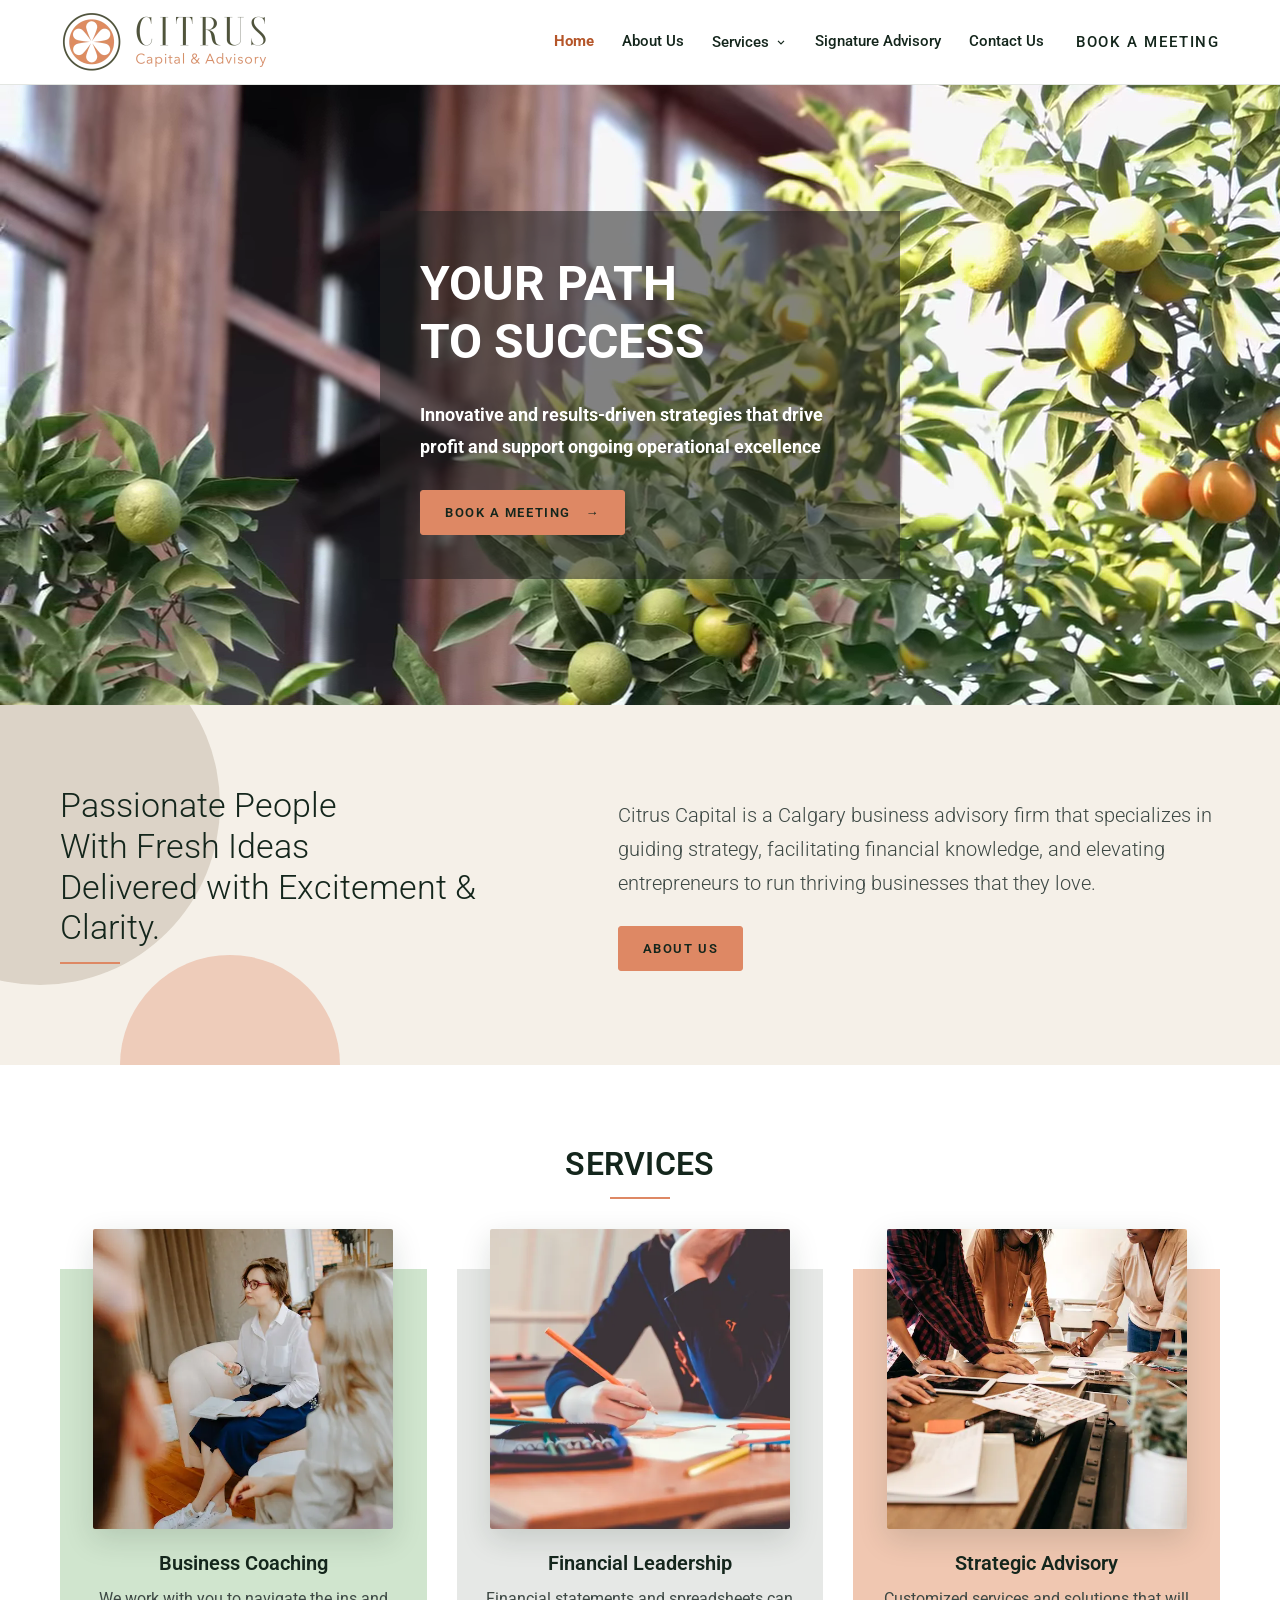
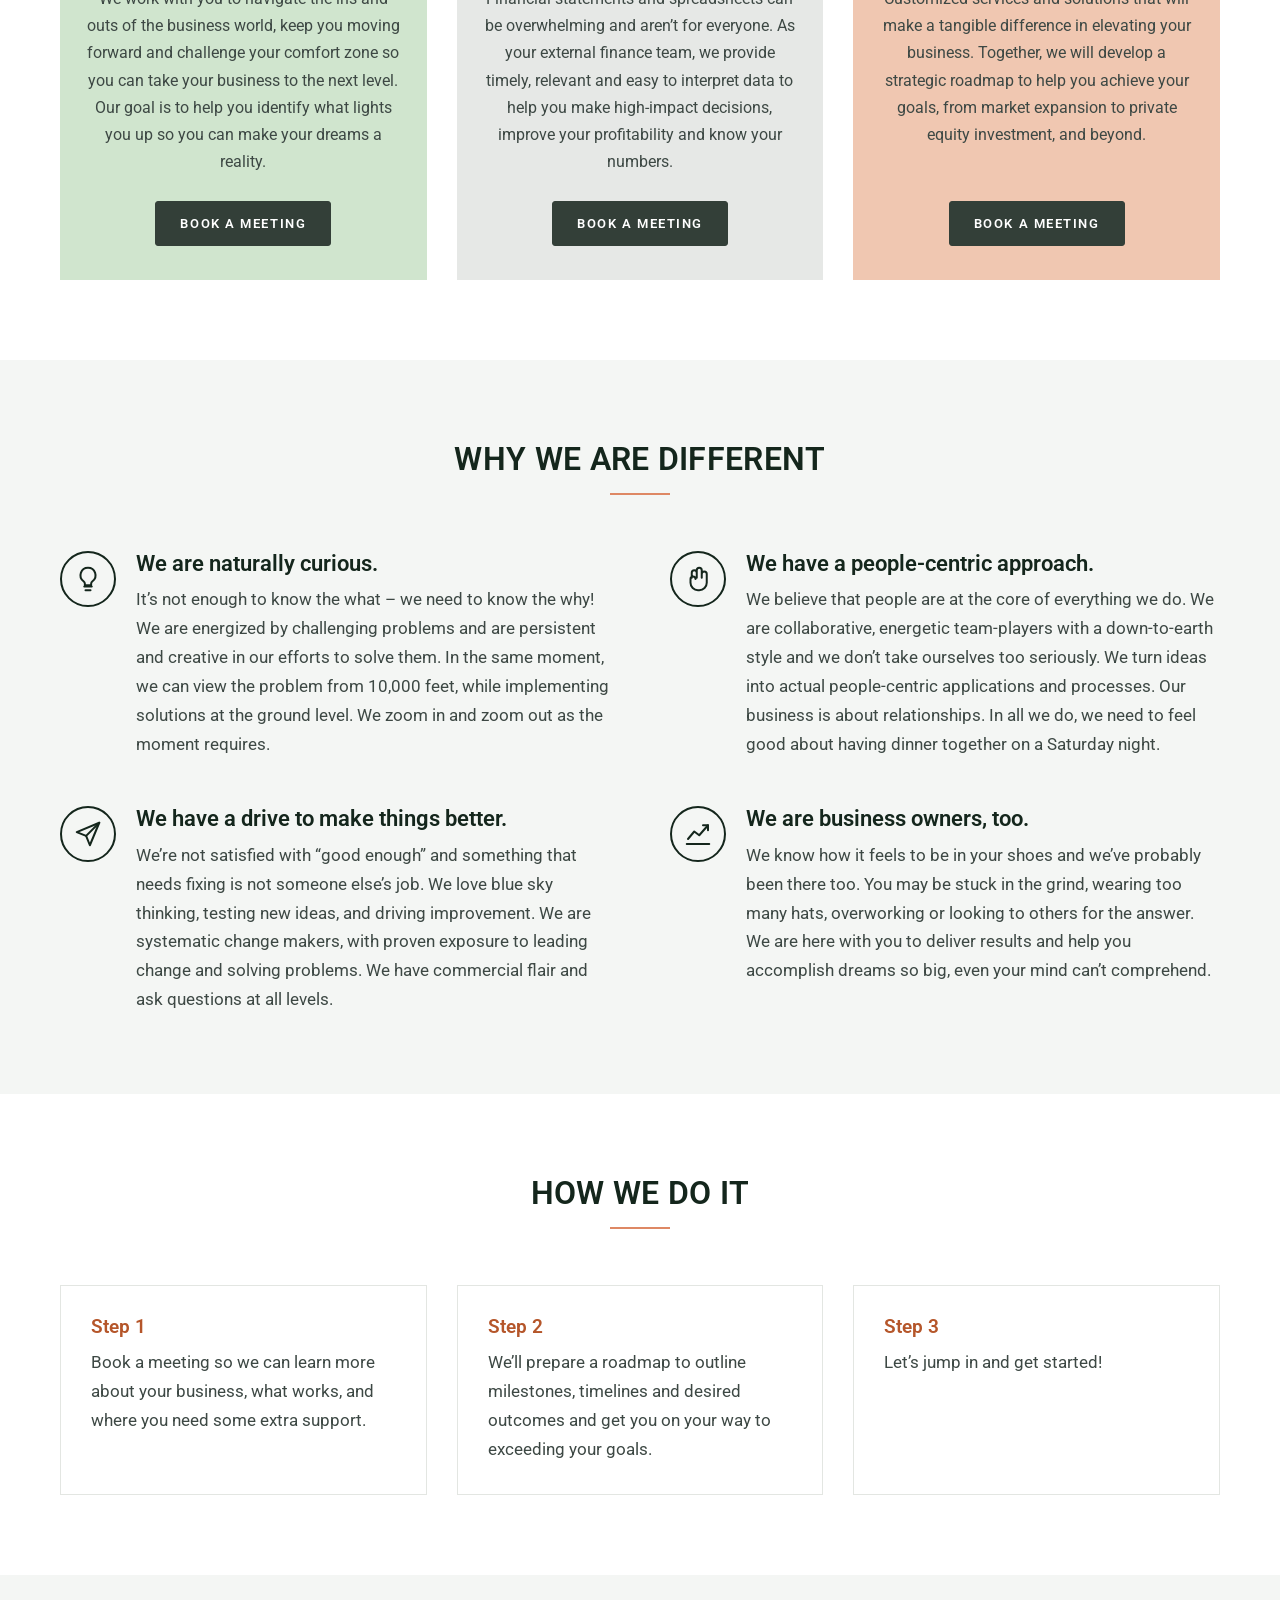
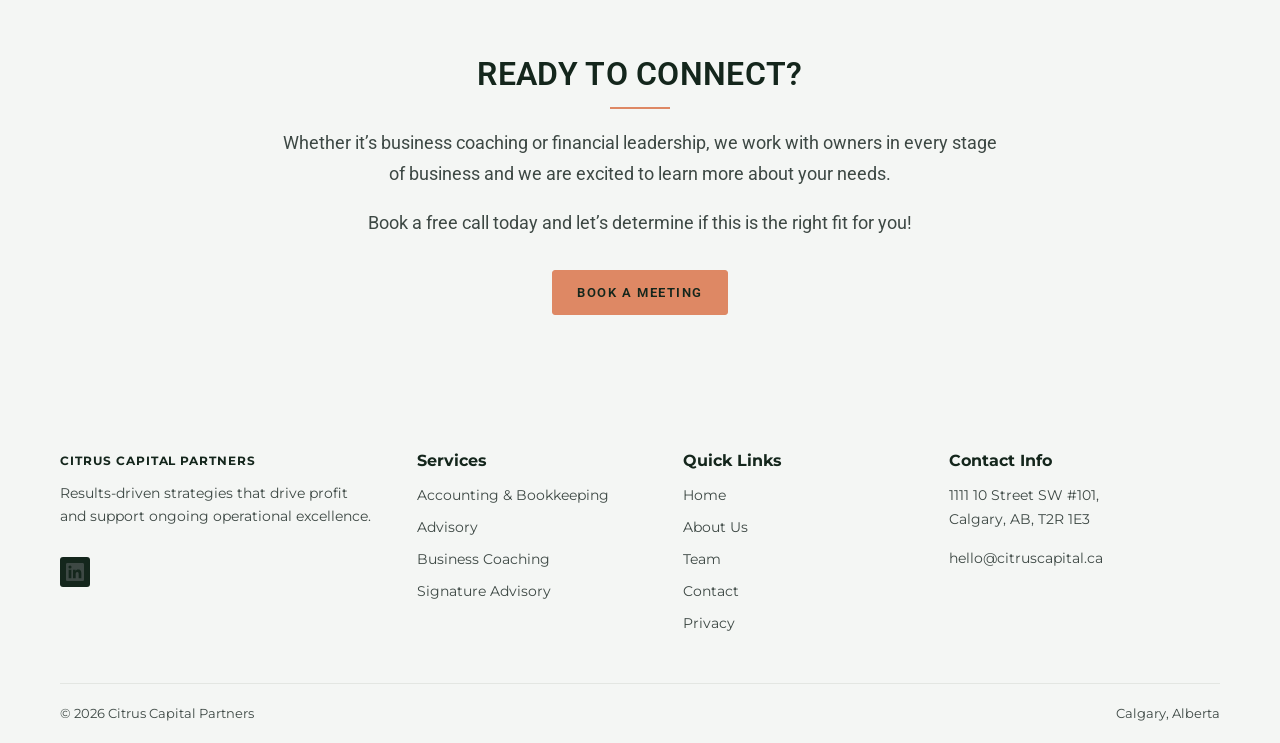
==== commit 61e17e21: "Rebuild as a static site for GitHub Pages Plain HTML/CSS/JS port of the WordPress site with SEO fixe" ====
--- a/index.html
+++ b/index.html
@@ -1,825 +1,201 @@
-<!DOCTYPE html><html lang="en-CA"><head>
-<meta charset="UTF-8">
+<!DOCTYPE html>
+<html lang="en-CA">
+<head>
+<meta charset="utf-8">
 <meta name="viewport" content="width=device-width, initial-scale=1">
-	<link rel="profile" href="https://gmpg.org/xfn/11"> 
-	<title>Citrus Capital – Business Coaching &amp; Consulting Website</title>
-<meta name="robots" content="max-image-preview:large">
-<link rel="dns-prefetch" href="https://fonts.googleapis.com">
-<link href="https://fonts.googleapis.com" rel="preconnect">
-<link href="https://fonts.gstatic.com" rel="preconnect">
-<link rel="alternate" type="application/rss+xml" title="Citrus Capital » Feed" href="feed/index.rss">
-<link rel="alternate" type="application/rss+xml" title="Citrus Capital » Comments Feed" href="comments/feed/index.rss">
-<link rel="alternate" title="oEmbed (JSON)" type="application/json+oembed" href="wp-json/oembed/1.0/embed%EF%B9%96url=https%EF%B9%95%EA%A4%B7%EA%A4%B7citruscapital.ca%EA%A4%B7.json">
-<link rel="alternate" title="oEmbed (XML)" type="text/xml+oembed" href="wp-json/oembed/1.0/embed%EF%B9%96url=https%EF%B9%95%EA%A4%B7%EA%A4%B7citruscapital.ca%EA%A4%B7&amp;format=xml.xml">
-<style id="wp-img-auto-sizes-contain-inline-css">
-img:is([sizes=auto i],[sizes^="auto," i]){contain-intrinsic-size:3000px 1500px}
-/*# sourceURL=wp-img-auto-sizes-contain-inline-css */
-</style>
-<link rel="stylesheet" id="astra-bb-builder-css" href="wp-content/themes/astra/assets/css/minified/compatibility/page-builder/bb-plugin.min%EF%B9%96ver=4.13.11.css" media="all">
-<link rel="stylesheet" id="astra-theme-css-css" href="wp-content/themes/astra/assets/css/minified/frontend.min%EF%B9%96ver=4.13.11.css" media="all">
-<style id="astra-theme-css-inline-css">
-.ast-no-sidebar .entry-content .alignfull {margin-left: calc( -50vw + 50%);margin-right: calc( -50vw + 50%);max-width: 100vw;width: 100vw;}.ast-no-sidebar .entry-content .alignwide {margin-left: calc(-41vw + 50%);margin-right: calc(-41vw + 50%);max-width: unset;width: unset;}.ast-no-sidebar .entry-content .alignfull .alignfull,.ast-no-sidebar .entry-content .alignfull .alignwide,.ast-no-sidebar .entry-content .alignwide .alignfull,.ast-no-sidebar .entry-content .alignwide .alignwide,.ast-no-sidebar .entry-content .wp-block-column .alignfull,.ast-no-sidebar .entry-content .wp-block-column .alignwide{width: 100%;margin-left: auto;margin-right: auto;}.wp-block-gallery,.blocks-gallery-grid {margin: 0;}.wp-block-separator {max-width: 100px;}.wp-block-separator.is-style-wide,.wp-block-separator.is-style-dots {max-width: none;}.entry-content .has-2-columns .wp-block-column:first-child {padding-right: 10px;}.entry-content .has-2-columns .wp-block-column:last-child {padding-left: 10px;}@media (max-width: 782px) {.entry-content .wp-block-columns .wp-block-column {flex-basis: 100%;}.entry-content .has-2-columns .wp-block-column:first-child {padding-right: 0;}.entry-content .has-2-columns .wp-block-column:last-child {padding-left: 0;}}body .entry-content .wp-block-latest-posts {margin-left: 0;}body .entry-content .wp-block-latest-posts li {list-style: none;}.ast-no-sidebar .ast-container .entry-content .wp-block-latest-posts {margin-left: 0;}.ast-header-break-point .entry-content .alignwide {margin-left: auto;margin-right: auto;}.entry-content .blocks-gallery-item img {margin-bottom: auto;}.wp-block-pullquote {border-top: 4px solid #555d66;border-bottom: 4px solid #555d66;color: #40464d;}:root{--ast-post-nav-space:0;--ast-container-default-xlg-padding:6.67em;--ast-container-default-lg-padding:5.67em;--ast-container-default-slg-padding:4.34em;--ast-container-default-md-padding:3.34em;--ast-container-default-sm-padding:6.67em;--ast-container-default-xs-padding:2.4em;--ast-container-default-xxs-padding:1.4em;--ast-code-block-background:#EEEEEE;--ast-comment-inputs-background:#FAFAFA;--ast-normal-container-width:1200px;--ast-narrow-container-width:750px;--ast-blog-title-font-weight:normal;--ast-blog-meta-weight:inherit;--ast-global-color-primary:var(--ast-global-color-5);--ast-global-color-secondary:var(--ast-global-color-4);--ast-global-color-alternate-background:var(--ast-global-color-7);--ast-global-color-subtle-background:var(--ast-global-color-6);--ast-bg-style-guide:var( --ast-global-color-secondary,var(--ast-global-color-5) );--ast-shadow-style-guide:0px 0px 4px 0 #00000057;--ast-global-dark-bg-style:#fff;--ast-global-dark-lfs:#fbfbfb;--ast-widget-bg-color:#fafafa;--ast-wc-container-head-bg-color:#fbfbfb;--ast-title-layout-bg:#eeeeee;--ast-search-border-color:#e7e7e7;--ast-lifter-hover-bg:#e6e6e6;--ast-gallery-block-color:#000;--srfm-color-input-label:var(--ast-global-color-2);}html{font-size:100%;}a,.page-title{color:var(--ast-global-color-2);}a:hover,a:focus{color:var(--ast-global-color-1);}body,button,input,select,textarea,.ast-button,.ast-custom-button{font-family:'Montserrat',sans-serif;font-weight:400;font-size:16px;font-size:1rem;}blockquote{color:var(--ast-global-color-3);}p,.entry-content p{margin-bottom:1em;}h1,h2,h3,h4,h5,h6,.entry-content :where(h1,h2,h3,h4,h5,h6),.site-title,.site-title a{font-family:'Inter',sans-serif;font-weight:600;line-height:1.2em;}.site-title{font-size:35px;font-size:2.1875rem;display:none;}header .custom-logo-link img{max-width:209px;width:209px;}.astra-logo-svg{width:209px;}.site-header .site-description{font-size:15px;font-size:0.9375rem;display:none;}.entry-title{font-size:40px;font-size:2.5rem;}.archive .ast-article-post .ast-article-inner,.blog .ast-article-post .ast-article-inner,.archive .ast-article-post .ast-article-inner:hover,.blog .ast-article-post .ast-article-inner:hover{overflow:hidden;}h1,.entry-content :where(h1){font-size:72px;font-size:4.5rem;font-family:'Inter',sans-serif;line-height:1.4em;}h2,.entry-content :where(h2){font-size:48px;font-size:3rem;font-family:'Inter',sans-serif;line-height:1.3em;}h3,.entry-content :where(h3){font-size:32px;font-size:2rem;font-family:'Inter',sans-serif;line-height:1.3em;}h4,.entry-content :where(h4){font-size:24px;font-size:1.5rem;line-height:1.2em;font-family:'Inter',sans-serif;}h5,.entry-content :where(h5){font-size:20px;font-size:1.25rem;line-height:1.2em;font-family:'Inter',sans-serif;}h6,.entry-content :where(h6){font-size:14px;font-size:0.875rem;line-height:1.25em;font-family:'Inter',sans-serif;}::selection{background-color:var(--ast-global-color-0);color:#ffffff;}body,h1,h2,h3,h4,h5,h6,.entry-title a,.entry-content :where(h1,h2,h3,h4,h5,h6){color:var(--ast-global-color-3);}.tagcloud a:hover,.tagcloud a:focus,.tagcloud a.current-item{color:#ffffff;border-color:var(--ast-global-color-2);background-color:var(--ast-global-color-2);}input:focus,input[type="text"]:focus,input[type="email"]:focus,input[type="url"]:focus,input[type="password"]:focus,input[type="reset"]:focus,input[type="search"]:focus,textarea:focus{border-color:var(--ast-global-color-2);}input[type="radio"]:checked,input[type=reset],input[type="checkbox"]:checked,input[type="checkbox"]:hover:checked,input[type="checkbox"]:focus:checked,input[type=range]::-webkit-slider-thumb{border-color:var(--ast-global-color-2);background-color:var(--ast-global-color-2);box-shadow:none;}.site-footer a:hover + .post-count,.site-footer a:focus + .post-count{background:var(--ast-global-color-2);border-color:var(--ast-global-color-2);}.single .nav-links .nav-previous,.single .nav-links .nav-next{color:var(--ast-global-color-2);}.entry-meta,.entry-meta *{line-height:1.45;color:var(--ast-global-color-2);}.entry-meta a:not(.ast-button):hover,.entry-meta a:not(.ast-button):hover *,.entry-meta a:not(.ast-button):focus,.entry-meta a:not(.ast-button):focus *,.page-links > .page-link,.page-links .page-link:hover,.post-navigation a:hover{color:var(--ast-global-color-1);}#cat option,.secondary .calendar_wrap thead a,.secondary .calendar_wrap thead a:visited{color:var(--ast-global-color-2);}.secondary .calendar_wrap #today,.ast-progress-val span{background:var(--ast-global-color-2);}.secondary a:hover + .post-count,.secondary a:focus + .post-count{background:var(--ast-global-color-2);border-color:var(--ast-global-color-2);}.calendar_wrap #today > a{color:#ffffff;}.page-links .page-link,.single .post-navigation a{color:var(--ast-global-color-2);}.ast-search-menu-icon .search-form button.search-submit{padding:0 4px;}.ast-search-menu-icon form.search-form{padding-right:0;}.ast-header-search .ast-search-menu-icon.ast-dropdown-active .search-form,.ast-header-search .ast-search-menu-icon.ast-dropdown-active .search-field:focus{transition:all 0.2s;}.search-form input.search-field:focus{outline:none;}.ast-mobile-header-content .ast-builder-layout-element:not(.ast-builder-menu):not(.ast-header-divider-element),.ast-mobile-popup-content .ast-builder-layout-element:not(.ast-builder-menu):not(.ast-header-divider-element){padding:15px 20px;}.widget-title,.widget .wp-block-heading{font-size:22px;font-size:1.375rem;color:var(--ast-global-color-3);}.ast-search-menu-icon.slide-search a:focus-visible:focus-visible,.astra-search-icon:focus-visible,#close:focus-visible,a:focus-visible,.ast-menu-toggle:focus-visible,.site .skip-link:focus-visible,.wp-block-loginout input:focus-visible,.wp-block-search.wp-block-search__button-inside .wp-block-search__inside-wrapper,.ast-header-navigation-arrow:focus-visible,.ast-orders-table__row .ast-orders-table__cell:focus-visible,a#ast-apply-coupon:focus-visible,#ast-apply-coupon:focus-visible,#close:focus-visible,.button.search-submit:focus-visible,#search_submit:focus,.normal-search:focus-visible,.ast-header-account-wrap:focus-visible,.astra-cart-drawer-close:focus,.ast-single-variation:focus,.ast-button:focus,.ast-builder-button-wrap:has(.ast-custom-button-link:focus),.ast-builder-button-wrap .ast-custom-button-link:focus{outline-style:dotted;outline-color:inherit;outline-width:thin;}input:focus,input[type="text"]:focus,input[type="email"]:focus,input[type="url"]:focus,input[type="password"]:focus,input[type="reset"]:focus,input[type="search"]:focus,input[type="number"]:focus,textarea:focus,.wp-block-search__input:focus,[data-section="section-header-mobile-trigger"] .ast-button-wrap .ast-mobile-menu-trigger-minimal:focus,.ast-mobile-popup-drawer.active .menu-toggle-close:focus,#ast-scroll-top:focus,#coupon_code:focus,#ast-coupon-code:focus{border-style:dotted;border-color:inherit;border-width:thin;}input{outline:none;}.site-logo-img img{ transition:all 0.2s linear;}body .ast-oembed-container *{position:absolute;top:0;width:100%;height:100%;left:0;}body .wp-block-embed-pocket-casts .ast-oembed-container *{position:unset;}.ast-single-post-featured-section + article {margin-top: 2em;}.site-content .ast-single-post-featured-section img {width: 100%;overflow: hidden;object-fit: cover;}.site > .ast-single-related-posts-container {margin-top: 0;}@media (min-width: 922px) {.ast-desktop .ast-container--narrow {max-width: var(--ast-narrow-container-width);margin: 0 auto;}}.ast-page-builder-template .hentry {margin: 0;}.ast-page-builder-template .site-content > .ast-container {max-width: 100%;padding: 0;}.ast-page-builder-template .site .site-content #primary {padding: 0;margin: 0;}.ast-page-builder-template .no-results {text-align: center;margin: 4em auto;}.ast-page-builder-template .ast-pagination {padding: 2em;}.ast-page-builder-template .entry-header.ast-no-title.ast-no-thumbnail {margin-top: 0;}.ast-page-builder-template .entry-header.ast-header-without-markup {margin-top: 0;margin-bottom: 0;}.ast-page-builder-template .entry-header.ast-no-title.ast-no-meta {margin-bottom: 0;}.ast-page-builder-template.single .post-navigation {padding-bottom: 2em;}.ast-page-builder-template.single-post .site-content > .ast-container {max-width: 100%;}.ast-page-builder-template .entry-header {margin-top: 4em;margin-left: auto;margin-right: auto;padding-left: 20px;padding-right: 20px;}.single.ast-page-builder-template .entry-header {padding-left: 20px;padding-right: 20px;}.ast-page-builder-template .ast-archive-description {margin: 4em auto 0;padding-left: 20px;padding-right: 20px;}.ast-page-builder-template.ast-no-sidebar .entry-content .alignwide {margin-left: 0;margin-right: 0;}@media (max-width:921.99px){#ast-desktop-header{display:none;}}@media (min-width:922px){#ast-mobile-header{display:none;}}.wp-block-buttons.aligncenter{justify-content:center;}@media (max-width:921px){.ast-theme-transparent-header #primary,.ast-theme-transparent-header #secondary{padding:0;}}@media (max-width:921px){.ast-plain-container.ast-no-sidebar #primary{padding:0;}}.ast-plain-container.ast-no-sidebar #primary{margin-top:0;margin-bottom:0;}@media (min-width:1200px){.wp-block-group .has-background{padding:20px;}}@media (min-width:1200px){.ast-no-sidebar.ast-separate-container .entry-content .wp-block-group.alignwide,.ast-no-sidebar.ast-separate-container .entry-content .wp-block-cover.alignwide{margin-left:-20px;margin-right:-20px;padding-left:20px;padding-right:20px;}.ast-no-sidebar.ast-separate-container .entry-content .wp-block-cover.alignfull,.ast-no-sidebar.ast-separate-container .entry-content .wp-block-group.alignfull{margin-left:-6.67em;margin-right:-6.67em;padding-left:6.67em;padding-right:6.67em;}}@media (min-width:1200px){.wp-block-cover-image.alignwide .wp-block-cover__inner-container,.wp-block-cover.alignwide .wp-block-cover__inner-container,.wp-block-cover-image.alignfull .wp-block-cover__inner-container,.wp-block-cover.alignfull .wp-block-cover__inner-container{width:100%;}}.wp-block-columns{margin-bottom:unset;}.wp-block-image.size-full{margin:2rem 0;}.wp-block-separator.has-background{padding:0;}.wp-block-gallery{margin-bottom:1.6em;}.wp-block-group{padding-top:4em;padding-bottom:4em;}.wp-block-group__inner-container .wp-block-columns:last-child,.wp-block-group__inner-container :last-child,.wp-block-table table{margin-bottom:0;}.blocks-gallery-grid{width:100%;}.wp-block-navigation-link__content{padding:5px 0;}.wp-block-group .wp-block-group .has-text-align-center,.wp-block-group .wp-block-column .has-text-align-center{max-width:100%;}.has-text-align-center{margin:0 auto;}@media (min-width:1200px){.wp-block-cover__inner-container,.alignwide .wp-block-group__inner-container,.alignfull .wp-block-group__inner-container{max-width:1200px;margin:0 auto;}.wp-block-group.alignnone,.wp-block-group.aligncenter,.wp-block-group.alignleft,.wp-block-group.alignright,.wp-block-group.alignwide,.wp-block-columns.alignwide{margin:2rem 0 1rem 0;}}@media (max-width:1200px){.wp-block-group{padding:3em;}.wp-block-group .wp-block-group{padding:1.5em;}.wp-block-columns,.wp-block-column{margin:1rem 0;}}@media (min-width:921px){.wp-block-columns .wp-block-group{padding:2em;}}@media (max-width:544px){.wp-block-cover-image .wp-block-cover__inner-container,.wp-block-cover .wp-block-cover__inner-container{width:unset;}.wp-block-cover,.wp-block-cover-image{padding:2em 0;}.wp-block-group,.wp-block-cover{padding:2em;}.wp-block-media-text__media img,.wp-block-media-text__media video{width:unset;max-width:100%;}.wp-block-media-text.has-background .wp-block-media-text__content{padding:1em;}}.wp-block-image.aligncenter{margin-left:auto;margin-right:auto;}.wp-block-table.aligncenter{margin-left:auto;margin-right:auto;}@media (min-width:544px){.entry-content .wp-block-media-text.has-media-on-the-right .wp-block-media-text__content{padding:0 8% 0 0;}.entry-content .wp-block-media-text .wp-block-media-text__content{padding:0 0 0 8%;}.ast-plain-container .site-content .entry-content .has-custom-content-position.is-position-bottom-left > *,.ast-plain-container .site-content .entry-content .has-custom-content-position.is-position-bottom-right > *,.ast-plain-container .site-content .entry-content .has-custom-content-position.is-position-top-left > *,.ast-plain-container .site-content .entry-content .has-custom-content-position.is-position-top-right > *,.ast-plain-container .site-content .entry-content .has-custom-content-position.is-position-center-right > *,.ast-plain-container .site-content .entry-content .has-custom-content-position.is-position-center-left > *{margin:0;}}@media (max-width:544px){.entry-content .wp-block-media-text .wp-block-media-text__content{padding:8% 0;}.wp-block-media-text .wp-block-media-text__media img{width:auto;max-width:100%;}}.wp-block-buttons .wp-block-button.is-style-outline .wp-block-button__link.wp-element-button,.ast-outline-button,.wp-block-uagb-buttons-child .uagb-buttons-repeater.ast-outline-button{border-color:var(--ast-global-color-4);border-top-width:2px;border-right-width:2px;border-bottom-width:2px;border-left-width:2px;font-family:'Montserrat',sans-serif;font-weight:600;font-size:13px;font-size:0.8125rem;line-height:1em;border-top-left-radius:4px;border-top-right-radius:4px;border-bottom-right-radius:4px;border-bottom-left-radius:4px;}.wp-block-button.is-style-outline .wp-block-button__link:hover,.wp-block-buttons .wp-block-button.is-style-outline .wp-block-button__link:focus,.wp-block-buttons .wp-block-button.is-style-outline > .wp-block-button__link:not(.has-text-color):hover,.wp-block-buttons .wp-block-button.wp-block-button__link.is-style-outline:not(.has-text-color):hover,.ast-outline-button:hover,.ast-outline-button:focus,.wp-block-uagb-buttons-child .uagb-buttons-repeater.ast-outline-button:hover,.wp-block-uagb-buttons-child .uagb-buttons-repeater.ast-outline-button:focus{background-color:var(--ast-global-color-2);}.wp-block-button .wp-block-button__link.wp-element-button.is-style-outline:not(.has-background),.wp-block-button.is-style-outline>.wp-block-button__link.wp-element-button:not(.has-background),.ast-outline-button{background-color:var(--ast-global-color-4);}@media (max-width:921px){.wp-block-buttons .wp-block-button.is-style-outline .wp-block-button__link.wp-element-button,.ast-outline-button,.wp-block-uagb-buttons-child .uagb-buttons-repeater.ast-outline-button{font-size:12px;font-size:0.75rem;}}@media (max-width:544px){.wp-block-buttons .wp-block-button.is-style-outline .wp-block-button__link.wp-element-button,.ast-outline-button,.wp-block-uagb-buttons-child .uagb-buttons-repeater.ast-outline-button{font-size:11px;font-size:0.6875rem;}}.entry-content[data-ast-blocks-layout] > figure{margin-bottom:1em;}@media (max-width:921px){.ast-left-sidebar #content > .ast-container{display:flex;flex-direction:column-reverse;width:100%;}.ast-separate-container .ast-article-post,.ast-separate-container .ast-article-single{padding:1.5em 2.14em;}.ast-author-box img.avatar{margin:20px 0 0 0;}}@media (min-width:922px){.ast-separate-container.ast-right-sidebar #primary,.ast-separate-container.ast-left-sidebar #primary{border:0;}.search-no-results.ast-separate-container #primary{margin-bottom:4em;}}.elementor-widget-button .elementor-button{border-style:solid;text-decoration:none;border-top-width:0;border-right-width:0;border-left-width:0;border-bottom-width:0;}body .elementor-button.elementor-size-sm,body .elementor-button.elementor-size-xs,body .elementor-button.elementor-size-md,body .elementor-button.elementor-size-lg,body .elementor-button.elementor-size-xl,body .elementor-button{border-top-left-radius:4px;border-top-right-radius:4px;border-bottom-right-radius:4px;border-bottom-left-radius:4px;padding-top:16px;padding-right:20px;padding-bottom:16px;padding-left:20px;}@media (max-width:544px){.elementor-widget-button .elementor-button.elementor-size-sm,.elementor-widget-button .elementor-button.elementor-size-xs,.elementor-widget-button .elementor-button.elementor-size-md,.elementor-widget-button .elementor-button.elementor-size-lg,.elementor-widget-button .elementor-button.elementor-size-xl,.elementor-widget-button .elementor-button{padding-top:14px;padding-right:18px;padding-bottom:14px;padding-left:18px;}}.wp-block-button .wp-block-button__link ,.elementor-widget-button .elementor-button,.elementor-widget-button .elementor-button:visited{color:var(--ast-global-color-2);}.elementor-widget-button .elementor-button{border-color:var(--ast-global-color-4);background-color:var(--ast-global-color-4);}.elementor-widget-button .elementor-button:hover,.elementor-widget-button .elementor-button:focus{color:var(--ast-global-color-4);background-color:var(--ast-global-color-2);border-color:var(--ast-global-color-2);}.elementor-widget-button .elementor-button{font-family:'Montserrat',sans-serif;font-weight:600;font-size:13px;font-size:0.8125rem;line-height:1em;text-transform:uppercase;letter-spacing:1px;}body .elementor-button.elementor-size-sm,body .elementor-button.elementor-size-xs,body .elementor-button.elementor-size-md,body .elementor-button.elementor-size-lg,body .elementor-button.elementor-size-xl,body .elementor-button{font-size:13px;font-size:0.8125rem;}.wp-block-button .wp-block-button__link:hover,.wp-block-button .wp-block-button__link:focus{color:var(--ast-global-color-4);background-color:var(--ast-global-color-2);border-color:var(--ast-global-color-2);}.elementor-widget-heading h1.elementor-heading-title{line-height:1.4em;}.elementor-widget-heading h2.elementor-heading-title{line-height:1.3em;}.elementor-widget-heading h3.elementor-heading-title{line-height:1.3em;}.elementor-widget-heading h4.elementor-heading-title{line-height:1.2em;}.elementor-widget-heading h5.elementor-heading-title{line-height:1.2em;}.elementor-widget-heading h6.elementor-heading-title{line-height:1.25em;}.wp-block-button .wp-block-button__link{border-top-width:0;border-right-width:0;border-left-width:0;border-bottom-width:0;border-color:var(--ast-global-color-4);background-color:var(--ast-global-color-4);color:var(--ast-global-color-2);font-family:'Montserrat',sans-serif;font-weight:600;line-height:1em;text-transform:uppercase;letter-spacing:1px;font-size:13px;font-size:0.8125rem;border-top-left-radius:4px;border-top-right-radius:4px;border-bottom-right-radius:4px;border-bottom-left-radius:4px;padding-top:16px;padding-right:20px;padding-bottom:16px;padding-left:20px;}@media (max-width:921px){.wp-block-button .wp-block-button__link{font-size:12px;font-size:0.75rem;}}@media (max-width:544px){.wp-block-button .wp-block-button__link{font-size:11px;font-size:0.6875rem;padding-top:14px;padding-right:18px;padding-bottom:14px;padding-left:18px;}}.menu-toggle,button,.ast-button,.ast-custom-button,.button,input#submit,input[type="button"],input[type="submit"],input[type="reset"]{border-style:solid;border-top-width:0;border-right-width:0;border-left-width:0;border-bottom-width:0;color:var(--ast-global-color-2);border-color:var(--ast-global-color-4);background-color:var(--ast-global-color-4);padding-top:16px;padding-right:20px;padding-bottom:16px;padding-left:20px;font-family:'Montserrat',sans-serif;font-weight:600;font-size:13px;font-size:0.8125rem;line-height:1em;text-transform:uppercase;letter-spacing:1px;border-top-left-radius:4px;border-top-right-radius:4px;border-bottom-right-radius:4px;border-bottom-left-radius:4px;}button:focus,.menu-toggle:hover,button:hover,.ast-button:hover,.ast-custom-button:hover .button:hover,.ast-custom-button:hover ,input[type=reset]:hover,input[type=reset]:focus,input#submit:hover,input#submit:focus,input[type="button"]:hover,input[type="button"]:focus,input[type="submit"]:hover,input[type="submit"]:focus{color:var(--ast-global-color-4);background-color:var(--ast-global-color-2);border-color:var(--ast-global-color-2);}@media (max-width:921px){.menu-toggle,button,.ast-button,.ast-custom-button,.button,input#submit,input[type="button"],input[type="submit"],input[type="reset"]{font-size:12px;font-size:0.75rem;}}@media (max-width:544px){.menu-toggle,button,.ast-button,.ast-custom-button,.button,input#submit,input[type="button"],input[type="submit"],input[type="reset"]{padding-top:14px;padding-right:18px;padding-bottom:14px;padding-left:18px;font-size:11px;font-size:0.6875rem;}}@media (max-width:921px){.menu-toggle,button,.ast-button,.button,input#submit,input[type="button"],input[type="submit"],input[type="reset"]{font-size:12px;font-size:0.75rem;}.ast-mobile-header-stack .main-header-bar .ast-search-menu-icon{display:inline-block;}.ast-header-break-point.ast-header-custom-item-outside .ast-mobile-header-stack .main-header-bar .ast-search-icon{margin:0;}.ast-comment-avatar-wrap img{max-width:2.5em;}.ast-comment-meta{padding:0 1.8888em 1.3333em;}.ast-separate-container .ast-comment-list li.depth-1{padding:1.5em 2.14em;}.ast-separate-container .comment-respond{padding:2em 2.14em;}}@media (min-width:544px){.ast-container{max-width:100%;}}@media (max-width:544px){.ast-separate-container .ast-article-post,.ast-separate-container .ast-article-single,.ast-separate-container .comments-title,.ast-separate-container .ast-archive-description{padding:1.5em 1em;}.ast-separate-container #content .ast-container{padding-left:0.54em;padding-right:0.54em;}.ast-separate-container .ast-comment-list .bypostauthor{padding:.5em;}.ast-search-menu-icon.ast-dropdown-active .search-field{width:170px;}.menu-toggle,button,.ast-button,.button,input#submit,input[type="button"],input[type="submit"],input[type="reset"]{font-size:11px;font-size:0.6875rem;}} #ast-mobile-header .ast-site-header-cart-li a{pointer-events:none;}body,.ast-separate-container{background-color:var(--ast-global-color-4);background-image:none;}.ast-no-sidebar.ast-separate-container .entry-content .alignfull {margin-left: -6.67em;margin-right: -6.67em;width: auto;}@media (max-width: 1200px) {.ast-no-sidebar.ast-separate-container .entry-content .alignfull {margin-left: -2.4em;margin-right: -2.4em;}}@media (max-width: 768px) {.ast-no-sidebar.ast-separate-container .entry-content .alignfull {margin-left: -2.14em;margin-right: -2.14em;}}@media (max-width: 544px) {.ast-no-sidebar.ast-separate-container .entry-content .alignfull {margin-left: -1em;margin-right: -1em;}}.ast-no-sidebar.ast-separate-container .entry-content .alignwide {margin-left: -20px;margin-right: -20px;}.ast-no-sidebar.ast-separate-container .entry-content .wp-block-column .alignfull,.ast-no-sidebar.ast-separate-container .entry-content .wp-block-column .alignwide {margin-left: auto;margin-right: auto;width: 100%;}@media (max-width:921px){.widget-title{font-size:21px;font-size:1.4rem;}body,button,input,select,textarea,.ast-button,.ast-custom-button{font-size:15px;font-size:0.9375rem;}#secondary,#secondary button,#secondary input,#secondary select,#secondary textarea{font-size:15px;font-size:0.9375rem;}.site-title{display:none;}.site-header .site-description{display:none;}h1,.entry-content :where(h1){font-size:48px;}h2,.entry-content :where(h2){font-size:32px;}h3,.entry-content :where(h3){font-size:28px;}h4,.entry-content :where(h4){font-size:22px;font-size:1.375rem;}h5,.entry-content :where(h5){font-size:18px;font-size:1.125rem;}h6,.entry-content :where(h6){font-size:14px;font-size:0.875rem;}.astra-logo-svg{width:48px;}header .custom-logo-link img,.ast-header-break-point .site-logo-img .custom-mobile-logo-link img{max-width:48px;width:48px;}}@media (max-width:544px){.widget-title{font-size:20px;font-size:1.4285714285714rem;}body,button,input,select,textarea,.ast-button,.ast-custom-button{font-size:14px;font-size:0.875rem;}#secondary,#secondary button,#secondary input,#secondary select,#secondary textarea{font-size:14px;font-size:0.875rem;}.site-title{display:none;}.site-header .site-description{display:none;}h1,.entry-content :where(h1){font-size:40px;}h2,.entry-content :where(h2){font-size:28px;}h3,.entry-content :where(h3){font-size:24px;}h4,.entry-content :where(h4){font-size:22px;font-size:1.375rem;}h5,.entry-content :where(h5){font-size:16px;font-size:1rem;}h6,.entry-content :where(h6){font-size:13px;font-size:0.8125rem;}header .custom-logo-link img,.ast-header-break-point .site-branding img,.ast-header-break-point .custom-logo-link img{max-width:129px;width:129px;}.astra-logo-svg{width:129px;}.ast-header-break-point .site-logo-img .custom-mobile-logo-link img{max-width:129px;}}@media (max-width:544px){html{font-size:100%;}}@media (min-width:922px){.ast-container{max-width:1240px;}}@font-face {font-family: "Astra";src: url(wp-content/themes/astra/assets/fonts/astra.woff) format("woff"),url(wp-content/themes/astra/assets/fonts/astra.ttf) format("truetype"),url(wp-content/themes/astra/assets/fonts/astra.svg#astra) format("svg");font-weight: normal;font-style: normal;font-display: swap;}@media (min-width:922px){.main-header-menu .sub-menu .menu-item.ast-left-align-sub-menu:hover > .sub-menu,.main-header-menu .sub-menu .menu-item.ast-left-align-sub-menu.focus > .sub-menu{margin-left:-0px;}}.ast-theme-transparent-header .ast-header-search .astra-search-icon,.ast-theme-transparent-header .ast-header-search .search-field::placeholder,.ast-theme-transparent-header .ast-header-search .ast-icon{color:var(--ast-global-color-5);}.ast-theme-transparent-header .ast-header-social-wrap .ast-social-color-type-custom .ast-builder-social-element svg{fill:#76a132;}.ast-theme-transparent-header .ast-header-social-wrap .ast-social-color-type-custom .ast-builder-social-element:hover svg{fill:#acacac;}.ast-theme-transparent-header .ast-header-social-wrap .ast-social-color-type-custom .ast-builder-social-element .social-item-label{color:#76a132;}.ast-theme-transparent-header .ast-header-social-wrap .ast-social-color-type-custom .ast-builder-social-element:hover .social-item-label{color:#acacac;}.ast-theme-transparent-header [CLASS*="ast-header-button-"] .ast-custom-button{color:var(--ast-global-color-8);background:#76a132;}.ast-theme-transparent-header [CLASS*="ast-header-button-"] .ast-custom-button:hover{color:var(--ast-global-color-8);background:var(--ast-global-color-3);}.ast-theme-transparent-header [data-section="section-header-mobile-trigger"] .ast-button-wrap .mobile-menu-toggle-icon .ast-mobile-svg{fill:var(--ast-global-color-6);}.ast-theme-transparent-header [data-section="section-header-mobile-trigger"] .ast-button-wrap .mobile-menu-wrap .mobile-menu{color:var(--ast-global-color-6);}.ast-theme-transparent-header [data-section="section-header-mobile-trigger"] .ast-button-wrap .ast-mobile-menu-trigger-minimal{background:transparent;}.site .comments-area{padding-bottom:3em;}.footer-widget-area[data-section^="section-fb-html-"] .ast-builder-html-element{text-align:center;}.astra-icon-down_arrow::after {content: "\e900";font-family: Astra;}.astra-icon-close::after {content: "\e5cd";font-family: Astra;}.astra-icon-drag_handle::after {content: "\e25d";font-family: Astra;}.astra-icon-format_align_justify::after {content: "\e235";font-family: Astra;}.astra-icon-menu::after {content: "\e5d2";font-family: Astra;}.astra-icon-reorder::after {content: "\e8fe";font-family: Astra;}.astra-icon-search::after {content: "\e8b6";font-family: Astra;}.astra-icon-zoom_in::after {content: "\e56b";font-family: Astra;}.astra-icon-check-circle::after {content: "\e901";font-family: Astra;}.astra-icon-shopping-cart::after {content: "\f07a";font-family: Astra;}.astra-icon-shopping-bag::after {content: "\f290";font-family: Astra;}.astra-icon-shopping-basket::after {content: "\f291";font-family: Astra;}.astra-icon-circle-o::after {content: "\e903";font-family: Astra;}.astra-icon-certificate::after {content: "\e902";font-family: Astra;}blockquote {padding: 1.2em;}:root .has-ast-global-color-0-color{color:var(--ast-global-color-0);}:root .has-ast-global-color-0-background-color{background-color:var(--ast-global-color-0);}:root .wp-block-button .has-ast-global-color-0-color{color:var(--ast-global-color-0);}:root .wp-block-button .has-ast-global-color-0-background-color{background-color:var(--ast-global-color-0);}:root .has-ast-global-color-1-color{color:var(--ast-global-color-1);}:root .has-ast-global-color-1-background-color{background-color:var(--ast-global-color-1);}:root .wp-block-button .has-ast-global-color-1-color{color:var(--ast-global-color-1);}:root .wp-block-button .has-ast-global-color-1-background-color{background-color:var(--ast-global-color-1);}:root .has-ast-global-color-2-color{color:var(--ast-global-color-2);}:root .has-ast-global-color-2-background-color{background-color:var(--ast-global-color-2);}:root .wp-block-button .has-ast-global-color-2-color{color:var(--ast-global-color-2);}:root .wp-block-button .has-ast-global-color-2-background-color{background-color:var(--ast-global-color-2);}:root .has-ast-global-color-3-color{color:var(--ast-global-color-3);}:root .has-ast-global-color-3-background-color{background-color:var(--ast-global-color-3);}:root .wp-block-button .has-ast-global-color-3-color{color:var(--ast-global-color-3);}:root .wp-block-button .has-ast-global-color-3-background-color{background-color:var(--ast-global-color-3);}:root .has-ast-global-color-4-color{color:var(--ast-global-color-4);}:root .has-ast-global-color-4-background-color{background-color:var(--ast-global-color-4);}:root .wp-block-button .has-ast-global-color-4-color{color:var(--ast-global-color-4);}:root .wp-block-button .has-ast-global-color-4-background-color{background-color:var(--ast-global-color-4);}:root .has-ast-global-color-5-color{color:var(--ast-global-color-5);}:root .has-ast-global-color-5-background-color{background-color:var(--ast-global-color-5);}:root .wp-block-button .has-ast-global-color-5-color{color:var(--ast-global-color-5);}:root .wp-block-button .has-ast-global-color-5-background-color{background-color:var(--ast-global-color-5);}:root .has-ast-global-color-6-color{color:var(--ast-global-color-6);}:root .has-ast-global-color-6-background-color{background-color:var(--ast-global-color-6);}:root .wp-block-button .has-ast-global-color-6-color{color:var(--ast-global-color-6);}:root .wp-block-button .has-ast-global-color-6-background-color{background-color:var(--ast-global-color-6);}:root .has-ast-global-color-7-color{color:var(--ast-global-color-7);}:root .has-ast-global-color-7-background-color{background-color:var(--ast-global-color-7);}:root .wp-block-button .has-ast-global-color-7-color{color:var(--ast-global-color-7);}:root .wp-block-button .has-ast-global-color-7-background-color{background-color:var(--ast-global-color-7);}:root .has-ast-global-color-8-color{color:var(--ast-global-color-8);}:root .has-ast-global-color-8-background-color{background-color:var(--ast-global-color-8);}:root .wp-block-button .has-ast-global-color-8-color{color:var(--ast-global-color-8);}:root .wp-block-button .has-ast-global-color-8-background-color{background-color:var(--ast-global-color-8);}:root{--ast-global-color-0:#1BAE70;--ast-global-color-1:#06752E;--ast-global-color-2:#14261C;--ast-global-color-3:#4E5652;--ast-global-color-4:#F4F6F4;--ast-global-color-5:#FFFFFF;--ast-global-color-6:#000000;--ast-global-color-7:#4B4F58;--ast-global-color-8:#F6F7F8;}:root {--ast-border-color : #dddddd;}.ast-single-entry-banner {-js-display: flex;display: flex;flex-direction: column;justify-content: center;text-align: center;position: relative;background: var(--ast-title-layout-bg);}.ast-single-entry-banner[data-banner-layout="layout-1"] {max-width: 1200px;background: inherit;padding: 20px 0;}.ast-single-entry-banner[data-banner-width-type="custom"] {margin: 0 auto;width: 100%;}.ast-single-entry-banner + .site-content .entry-header {margin-bottom: 0;}.site .ast-author-avatar {--ast-author-avatar-size: ;}a.ast-underline-text {text-decoration: underline;}.ast-container > .ast-terms-link {position: relative;display: block;}a.ast-button.ast-badge-tax {padding: 4px 8px;border-radius: 3px;font-size: inherit;}header.entry-header{text-align:left;}header.entry-header .entry-title{font-size:30px;font-size:1.875rem;}header.entry-header > *:not(:last-child){margin-bottom:10px;}@media (max-width:921px){header.entry-header{text-align:left;}}@media (max-width:544px){header.entry-header{text-align:left;}}.ast-archive-entry-banner {-js-display: flex;display: flex;flex-direction: column;justify-content: center;text-align: center;position: relative;background: var(--ast-title-layout-bg);}.ast-archive-entry-banner[data-banner-width-type="custom"] {margin: 0 auto;width: 100%;}.ast-archive-entry-banner[data-banner-layout="layout-1"] {background: inherit;padding: 20px 0;text-align: left;}body.archive .ast-archive-description{max-width:1200px;width:100%;text-align:left;padding-top:3em;padding-right:3em;padding-bottom:3em;padding-left:3em;}body.archive .ast-archive-description .ast-archive-title,body.archive .ast-archive-description .ast-archive-title *{font-size:40px;font-size:2.5rem;text-transform:capitalize;}body.archive .ast-archive-description > *:not(:last-child){margin-bottom:10px;}@media (max-width:921px){body.archive .ast-archive-description{text-align:left;}}@media (max-width:544px){body.archive .ast-archive-description{text-align:left;}}.ast-theme-transparent-header #masthead .site-logo-img .transparent-custom-logo .astra-logo-svg{width:180px;}.ast-theme-transparent-header #masthead .site-logo-img .transparent-custom-logo img{ max-width:180px; width:180px;}@media (max-width:921px){.ast-theme-transparent-header #masthead .site-logo-img .transparent-custom-logo .astra-logo-svg{width:48px;}.ast-theme-transparent-header #masthead .site-logo-img .transparent-custom-logo img{ max-width:48px; width:48px;}}@media (max-width:543px){.ast-theme-transparent-header #masthead .site-logo-img .transparent-custom-logo .astra-logo-svg{width:48px;}.ast-theme-transparent-header #masthead .site-logo-img .transparent-custom-logo img{ max-width:48px; width:48px;}}@media (min-width:921px){.transparent-custom-logo{display:none;}}@media (max-width:921px){.transparent-custom-logo{display:block;}}@media (max-width:921px){.ast-transparent-desktop-logo{display:none;}}@media (max-width:921px){.ast-theme-transparent-header #masthead{position:absolute;left:0;right:0;}.ast-theme-transparent-header .main-header-bar,.ast-theme-transparent-header.ast-header-break-point .main-header-bar{background:none;}body.elementor-editor-active.ast-theme-transparent-header #masthead,.fl-builder-edit .ast-theme-transparent-header #masthead,body.vc_editor.ast-theme-transparent-header #masthead,body.brz-ed.ast-theme-transparent-header #masthead{z-index:0;}.ast-header-break-point.ast-replace-site-logo-transparent.ast-theme-transparent-header .custom-mobile-logo-link{display:none;}.ast-header-break-point.ast-replace-site-logo-transparent.ast-theme-transparent-header .transparent-custom-logo{display:inline-block;}.ast-theme-transparent-header .ast-above-header,.ast-theme-transparent-header .ast-above-header.ast-above-header-bar{background-image:none;background-color:transparent;}.ast-theme-transparent-header .ast-below-header,.ast-theme-transparent-header .ast-below-header.ast-below-header-bar{background-image:none;background-color:transparent;}}@media (max-width:921px){.ast-theme-transparent-header .ast-builder-menu .main-header-menu,.ast-theme-transparent-header .ast-builder-menu .main-header-menu .menu-link,.ast-theme-transparent-header [CLASS*="ast-builder-menu-"] .main-header-menu .menu-item > .menu-link,.ast-theme-transparent-header .ast-masthead-custom-menu-items,.ast-theme-transparent-header .ast-masthead-custom-menu-items a,.ast-theme-transparent-header .ast-builder-menu .main-header-menu .menu-item > .ast-menu-toggle,.ast-theme-transparent-header .ast-builder-menu .main-header-menu .menu-item > .ast-menu-toggle,.ast-theme-transparent-header .main-header-menu .menu-link{color:#80889e;}.ast-theme-transparent-header .ast-builder-menu .main-header-menu .menu-item:hover > .menu-link,.ast-theme-transparent-header .ast-builder-menu .main-header-menu .menu-item:hover > .ast-menu-toggle,.ast-theme-transparent-header .ast-builder-menu .main-header-menu .ast-masthead-custom-menu-items a:hover,.ast-theme-transparent-header .ast-builder-menu .main-header-menu .focus > .menu-link,.ast-theme-transparent-header .ast-builder-menu .main-header-menu .focus > .ast-menu-toggle,.ast-theme-transparent-header .ast-builder-menu .main-header-menu .current-menu-item > .menu-link,.ast-theme-transparent-header .ast-builder-menu .main-header-menu .current-menu-ancestor > .menu-link,.ast-theme-transparent-header .ast-builder-menu .main-header-menu .current-menu-item > .ast-menu-toggle,.ast-theme-transparent-header .ast-builder-menu .main-header-menu .current-menu-ancestor > .ast-menu-toggle,.ast-theme-transparent-header [CLASS*="ast-builder-menu-"] .main-header-menu .current-menu-item > .menu-link,.ast-theme-transparent-header [CLASS*="ast-builder-menu-"] .main-header-menu .current-menu-ancestor > .menu-link,.ast-theme-transparent-header [CLASS*="ast-builder-menu-"] .main-header-menu .current-menu-item > .ast-menu-toggle,.ast-theme-transparent-header [CLASS*="ast-builder-menu-"] .main-header-menu .current-menu-ancestor > .ast-menu-toggle,.ast-theme-transparent-header .main-header-menu .menu-item:hover > .menu-link,.ast-theme-transparent-header .main-header-menu .current-menu-item > .menu-link,.ast-theme-transparent-header .main-header-menu .current-menu-ancestor > .menu-link{color:#2925f4;}}@media (max-width:544px){.ast-theme-transparent-header .main-header-bar,.ast-theme-transparent-header.ast-header-break-point .main-header-bar-wrap .main-header-menu,.ast-theme-transparent-header.ast-header-break-point .main-header-bar-wrap .main-header-bar,.ast-theme-transparent-header.ast-header-break-point .ast-mobile-header-wrap .main-header-bar{background-color:var(--ast-global-color-5);}.ast-theme-transparent-header .main-header-bar .ast-search-menu-icon form{background-color:var(--ast-global-color-5);}.ast-theme-transparent-header.ast-header-break-point .ast-above-header,.ast-theme-transparent-header.ast-header-break-point .ast-above-header-bar .main-header-menu{background-color:var(--ast-global-color-5);}.ast-theme-transparent-header.ast-header-break-point .ast-below-header,.ast-theme-transparent-header.ast-header-break-point .ast-below-header-bar .main-header-menu{background-color:var(--ast-global-color-5);}}@media (max-width:921px){.ast-theme-transparent-header.ast-header-break-point #ast-mobile-header > .ast-main-header-wrap > .main-header-bar{border-bottom-width:1px;border-bottom-style:solid;border-bottom-color:rgba(255,255,255,0.16);}}.ast-breadcrumbs .trail-browse,.ast-breadcrumbs .trail-items,.ast-breadcrumbs .trail-items li{display:inline-block;margin:0;padding:0;border:none;background:inherit;text-indent:0;text-decoration:none;}.ast-breadcrumbs .trail-browse{font-size:inherit;font-style:inherit;font-weight:inherit;color:inherit;}.ast-breadcrumbs .trail-items{list-style:none;}.trail-items li::after{padding:0 0.3em;content:"\00bb";}.trail-items li:last-of-type::after{display:none;}h1,h2,h3,h4,h5,h6,.entry-content :where(h1,h2,h3,h4,h5,h6){color:var(--ast-global-color-2);}@media (max-width:921px){.ast-builder-grid-row-container.ast-builder-grid-row-tablet-3-firstrow .ast-builder-grid-row > *:first-child,.ast-builder-grid-row-container.ast-builder-grid-row-tablet-3-lastrow .ast-builder-grid-row > *:last-child{grid-column:1 / -1;}}@media (max-width:544px){.ast-builder-grid-row-container.ast-builder-grid-row-mobile-3-firstrow .ast-builder-grid-row > *:first-child,.ast-builder-grid-row-container.ast-builder-grid-row-mobile-3-lastrow .ast-builder-grid-row > *:last-child{grid-column:1 / -1;}}.ast-builder-layout-element .ast-site-identity{margin-left:30px;}@media (max-width:921px){.ast-builder-layout-element .ast-site-identity{margin-left:12px;}}@media (max-width:544px){.ast-builder-layout-element .ast-site-identity{margin-left:8px;}}.ast-builder-layout-element[data-section="title_tagline"]{display:flex;}@media (max-width:921.99px){.ast-header-break-point .ast-builder-layout-element[data-section="title_tagline"]{display:flex;}}@media (max-width:544px){.ast-header-break-point .ast-builder-layout-element[data-section="title_tagline"]{display:flex;}}[data-section*="section-hb-button-"] .menu-link{display:none;}.ast-header-button-1[data-section*="section-hb-button-"] .ast-builder-button-wrap .ast-custom-button{font-size:12px;font-size:0.75rem;}.ast-header-button-1 .ast-custom-button{color:var(--ast-global-color-5);background:#de8864;border-color:var(--ast-global-color-5);border-top-width:1px;border-bottom-width:1px;border-left-width:1px;border-right-width:1px;}.ast-header-button-1 .ast-custom-button:hover{color:var(--ast-global-color-2);background:var(--ast-global-color-4);border-color:var(--ast-global-color-4);}.ast-header-button-1[data-section*="section-hb-button-"] .ast-builder-button-wrap .ast-custom-button{padding-top:14px;padding-bottom:14px;margin-left:24px;}.ast-header-button-1[data-section="section-hb-button-1"]{display:flex;}@media (max-width:921.99px){.ast-header-break-point .ast-header-button-1[data-section="section-hb-button-1"]{display:flex;}}@media (max-width:544px){.ast-header-break-point .ast-header-button-1[data-section="section-hb-button-1"]{display:flex;}}.ast-builder-menu-1{font-family:inherit;font-weight:600;}.ast-builder-menu-1 .menu-item > .menu-link{font-size:16px;font-size:1rem;color:var(--ast-global-color-7);padding-top:15px;padding-bottom:15px;padding-left:15px;padding-right:15px;}.ast-builder-menu-1 .menu-item > .ast-menu-toggle{color:var(--ast-global-color-7);}.ast-builder-menu-1 .menu-link:hover,.ast-builder-menu-1 .main-header-menu > .menu-item:hover > .menu-link,.ast-builder-menu-1 .inline-on-mobile .ast-menu-toggle:hover,.ast-builder-menu-1 .inline-on-mobile .main-header-menu > .menu-item:hover > .ast-menu-toggle{color:var(--ast-global-color-2);}.ast-builder-menu-1 .ast-menu-toggle:hover,.ast-builder-menu-1 .main-header-menu > .menu-item:hover > .ast-menu-toggle{color:var(--ast-global-color-2);}.ast-builder-menu-1 .menu-item.current-menu-item > .menu-link,.ast-builder-menu-1 .inline-on-mobile .menu-item.current-menu-item > .ast-menu-toggle,.ast-builder-menu-1 .current-menu-ancestor > .menu-link{color:var(--ast-global-color-2);}.ast-builder-menu-1 .menu-item.current-menu-item > .ast-menu-toggle{color:var(--ast-global-color-2);}.ast-builder-menu-1 .sub-menu,.ast-builder-menu-1 .inline-on-mobile .sub-menu{border-top-width:2px;border-bottom-width:0px;border-right-width:0px;border-left-width:0px;border-color:var(--ast-global-color-0);border-style:solid;width:895px;}.ast-builder-menu-1 .sub-menu .sub-menu{top:-2px;}.ast-builder-menu-1 .main-header-menu > .menu-item > .sub-menu,.ast-builder-menu-1 .main-header-menu > .menu-item > .astra-full-megamenu-wrapper{margin-top:0px;}.ast-desktop .ast-builder-menu-1 .main-header-menu > .menu-item > .sub-menu:before,.ast-desktop .ast-builder-menu-1 .main-header-menu > .menu-item > .astra-full-megamenu-wrapper:before{height:calc( 0px + 2px + 5px );}.ast-builder-menu-1 .menu-item.menu-item-has-children > .ast-menu-toggle{top:15px;right:calc( 15px - 0.907em );}.ast-desktop .ast-builder-menu-1 .menu-item .sub-menu .menu-link{border-style:none;}@media (max-width:921px){.ast-header-break-point .ast-builder-menu-1 .menu-item.menu-item-has-children > .ast-menu-toggle{top:0;}.ast-builder-menu-1 .inline-on-mobile .menu-item.menu-item-has-children > .ast-menu-toggle{right:-15px;}.ast-builder-menu-1 .menu-item-has-children > .menu-link:after{content:unset;}.ast-builder-menu-1 .main-header-menu > .menu-item > .sub-menu,.ast-builder-menu-1 .main-header-menu > .menu-item > .astra-full-megamenu-wrapper{margin-top:0;}}@media (max-width:544px){.ast-header-break-point .ast-builder-menu-1 .menu-item.menu-item-has-children > .ast-menu-toggle{top:0;}.ast-builder-menu-1 .main-header-menu > .menu-item > .sub-menu,.ast-builder-menu-1 .main-header-menu > .menu-item > .astra-full-megamenu-wrapper{margin-top:0;}}.ast-builder-menu-1{display:flex;}@media (max-width:921.99px){.ast-header-break-point .ast-builder-menu-1{display:flex;}}@media (max-width:544px){.ast-header-break-point .ast-builder-menu-1{display:flex;}}.ast-social-stack-desktop .ast-builder-social-element,.ast-social-stack-tablet .ast-builder-social-element,.ast-social-stack-mobile .ast-builder-social-element {margin-top: 6px;margin-bottom: 6px;}.social-show-label-true .ast-builder-social-element {width: auto;padding: 0 0.4em;}[data-section^="section-fb-social-icons-"] .footer-social-inner-wrap {text-align: center;}.ast-footer-social-wrap {width: 100%;}.ast-footer-social-wrap .ast-builder-social-element:first-child {margin-left: 0;}.ast-footer-social-wrap .ast-builder-social-element:last-child {margin-right: 0;}.ast-header-social-wrap .ast-builder-social-element:first-child {margin-left: 0;}.ast-header-social-wrap .ast-builder-social-element:last-child {margin-right: 0;}.ast-builder-social-element {line-height: 1;color: var(--ast-global-color-2);background: transparent;vertical-align: middle;transition: all 0.01s;margin-left: 6px;margin-right: 6px;justify-content: center;align-items: center;}.ast-builder-social-element .social-item-label {padding-left: 6px;}.ast-header-social-1-wrap .ast-builder-social-element,.ast-header-social-1-wrap .social-show-label-true .ast-builder-social-element{margin-left:12px;margin-right:12px;}.ast-header-social-1-wrap .ast-builder-social-element svg{width:27px;height:27px;}.ast-social-color-type-official .ast-builder-social-element,.ast-social-color-type-official .social-item-label{color:var(--color);background-color:var(--background-color);}.header-social-inner-wrap.ast-social-color-type-official .ast-builder-social-element svg,.footer-social-inner-wrap.ast-social-color-type-official .ast-builder-social-element svg{fill:currentColor;}.ast-builder-layout-element[data-section="section-hb-social-icons-1"]{display:flex;}@media (max-width:921.99px){.ast-header-break-point .ast-builder-layout-element[data-section="section-hb-social-icons-1"]{display:flex;}}@media (max-width:544px){.ast-header-break-point .ast-builder-layout-element[data-section="section-hb-social-icons-1"]{display:flex;}}.site-below-footer-wrap{padding-top:20px;padding-bottom:20px;}.site-below-footer-wrap[data-section="section-below-footer-builder"]{background-color:var(--ast-global-color-4);background-image:none;min-height:80px;border-style:solid;border-width:0px;border-top-width:1px;border-top-color:var(--ast-global-color-5);}.site-below-footer-wrap[data-section="section-below-footer-builder"] .ast-builder-grid-row{max-width:1200px;min-height:80px;margin-left:auto;margin-right:auto;}.site-below-footer-wrap[data-section="section-below-footer-builder"] .ast-builder-grid-row,.site-below-footer-wrap[data-section="section-below-footer-builder"] .site-footer-section{align-items:flex-start;}.site-below-footer-wrap[data-section="section-below-footer-builder"].ast-footer-row-inline .site-footer-section{display:flex;margin-bottom:0;}.ast-builder-grid-row-2-equal .ast-builder-grid-row{grid-template-columns:repeat( 2,1fr );}@media (max-width:921px){.site-below-footer-wrap[data-section="section-below-footer-builder"].ast-footer-row-tablet-inline .site-footer-section{display:flex;margin-bottom:0;}.site-below-footer-wrap[data-section="section-below-footer-builder"].ast-footer-row-tablet-stack .site-footer-section{display:block;margin-bottom:10px;}.ast-builder-grid-row-container.ast-builder-grid-row-tablet-2-equal .ast-builder-grid-row{grid-template-columns:repeat( 2,1fr );}}@media (max-width:544px){.site-below-footer-wrap[data-section="section-below-footer-builder"].ast-footer-row-mobile-inline .site-footer-section{display:flex;margin-bottom:0;}.site-below-footer-wrap[data-section="section-below-footer-builder"].ast-footer-row-mobile-stack .site-footer-section{display:block;margin-bottom:10px;}.ast-builder-grid-row-container.ast-builder-grid-row-mobile-full .ast-builder-grid-row{grid-template-columns:1fr;}}.site-below-footer-wrap[data-section="section-below-footer-builder"]{padding-top:20px;padding-bottom:20px;padding-left:20px;padding-right:20px;}@media (max-width:921px){.site-below-footer-wrap[data-section="section-below-footer-builder"]{padding-top:24px;padding-bottom:24px;padding-left:24px;padding-right:24px;}}@media (max-width:544px){.site-below-footer-wrap[data-section="section-below-footer-builder"]{padding-top:24px;padding-bottom:24px;padding-left:24px;padding-right:24px;}}.site-below-footer-wrap[data-section="section-below-footer-builder"]{display:grid;}@media (max-width:921.99px){.ast-header-break-point .site-below-footer-wrap[data-section="section-below-footer-builder"]{display:grid;}}@media (max-width:544px){.ast-header-break-point .site-below-footer-wrap[data-section="section-below-footer-builder"]{display:grid;}}.ast-builder-html-element img.alignnone{display:inline-block;}.ast-builder-html-element p:first-child{margin-top:0;}.ast-builder-html-element p:last-child{margin-bottom:0;}.ast-header-break-point .main-header-bar .ast-builder-html-element{line-height:1.85714285714286;}.footer-widget-area[data-section="section-fb-html-1"] .ast-builder-html-element{color:var(--ast-global-color-7);font-size:14px;font-size:0.875rem;}.footer-widget-area[data-section="section-fb-html-1"]{font-size:14px;font-size:0.875rem;}.footer-widget-area[data-section="section-fb-html-1"]{display:block;}@media (max-width:921.99px){.ast-header-break-point .footer-widget-area[data-section="section-fb-html-1"]{display:block;}}@media (max-width:544px){.ast-header-break-point .footer-widget-area[data-section="section-fb-html-1"]{display:block;}}.footer-widget-area[data-section="section-fb-html-1"] .ast-builder-html-element{text-align:right;}@media (max-width:921px){.footer-widget-area[data-section="section-fb-html-1"] .ast-builder-html-element{text-align:right;}}@media (max-width:544px){.footer-widget-area[data-section="section-fb-html-1"] .ast-builder-html-element{text-align:center;}}.ast-footer-copyright{text-align:left;}.ast-footer-copyright.site-footer-focus-item {color:var(--ast-global-color-7);}@media (max-width:921px){.ast-footer-copyright{text-align:left;}}@media (max-width:544px){.ast-footer-copyright{text-align:center;}}.ast-footer-copyright.site-footer-focus-item {font-size:14px;font-size:0.875rem;}.ast-footer-copyright.ast-builder-layout-element{display:flex;}@media (max-width:921.99px){.ast-header-break-point .ast-footer-copyright.ast-builder-layout-element{display:flex;}}@media (max-width:544px){.ast-header-break-point .ast-footer-copyright.ast-builder-layout-element{display:flex;}}.ast-social-stack-desktop .ast-builder-social-element,.ast-social-stack-tablet .ast-builder-social-element,.ast-social-stack-mobile .ast-builder-social-element {margin-top: 6px;margin-bottom: 6px;}.social-show-label-true .ast-builder-social-element {width: auto;padding: 0 0.4em;}[data-section^="section-fb-social-icons-"] .footer-social-inner-wrap {text-align: center;}.ast-footer-social-wrap {width: 100%;}.ast-footer-social-wrap .ast-builder-social-element:first-child {margin-left: 0;}.ast-footer-social-wrap .ast-builder-social-element:last-child {margin-right: 0;}.ast-header-social-wrap .ast-builder-social-element:first-child {margin-left: 0;}.ast-header-social-wrap .ast-builder-social-element:last-child {margin-right: 0;}.ast-builder-social-element {line-height: 1;color: var(--ast-global-color-2);background: transparent;vertical-align: middle;transition: all 0.01s;margin-left: 6px;margin-right: 6px;justify-content: center;align-items: center;}.ast-builder-social-element .social-item-label {padding-left: 6px;}.ast-footer-social-1-wrap .ast-builder-social-element,.ast-footer-social-1-wrap .social-show-label-true .ast-builder-social-element{margin-left:12px;margin-right:12px;}.ast-footer-social-1-wrap .ast-builder-social-element svg{width:28px;height:28px;}.ast-footer-social-1-wrap .ast-social-color-type-custom svg{fill:var(--ast-global-color-2);}.ast-footer-social-1-wrap .ast-social-color-type-custom .ast-builder-social-element:hover{color:var(--ast-global-color-0);}.ast-footer-social-1-wrap .ast-social-color-type-custom .ast-builder-social-element:hover svg{fill:var(--ast-global-color-0);}.ast-footer-social-1-wrap .ast-social-color-type-custom .social-item-label{color:var(--ast-global-color-2);}.ast-footer-social-1-wrap .ast-builder-social-element:hover .social-item-label{color:var(--ast-global-color-0);}[data-section="section-fb-social-icons-1"] .footer-social-inner-wrap{text-align:left;}@media (max-width:921px){[data-section="section-fb-social-icons-1"] .footer-social-inner-wrap{text-align:left;}}@media (max-width:544px){[data-section="section-fb-social-icons-1"] .footer-social-inner-wrap{text-align:center;}}.ast-builder-layout-element[data-section="section-fb-social-icons-1"]{display:flex;}@media (max-width:921.99px){.ast-header-break-point .ast-builder-layout-element[data-section="section-fb-social-icons-1"]{display:flex;}}@media (max-width:544px){.ast-header-break-point .ast-builder-layout-element[data-section="section-fb-social-icons-1"]{display:flex;}}.site-primary-footer-wrap{padding-top:45px;padding-bottom:45px;}.site-primary-footer-wrap[data-section="section-primary-footer-builder"]{background-color:var(--ast-global-color-4);background-image:none;border-style:solid;border-width:0px;border-top-width:1px;border-top-color:var(--ast-global-color-5);}.site-primary-footer-wrap[data-section="section-primary-footer-builder"] .ast-builder-grid-row{max-width:1200px;margin-left:auto;margin-right:auto;}.site-primary-footer-wrap[data-section="section-primary-footer-builder"] .ast-builder-grid-row,.site-primary-footer-wrap[data-section="section-primary-footer-builder"] .site-footer-section{align-items:flex-start;}.site-primary-footer-wrap[data-section="section-primary-footer-builder"].ast-footer-row-inline .site-footer-section{display:flex;margin-bottom:0;}.ast-builder-grid-row-4-equal .ast-builder-grid-row{grid-template-columns:repeat( 4,1fr );}@media (max-width:921px){.site-primary-footer-wrap[data-section="section-primary-footer-builder"].ast-footer-row-tablet-inline .site-footer-section{display:flex;margin-bottom:0;}.site-primary-footer-wrap[data-section="section-primary-footer-builder"].ast-footer-row-tablet-stack .site-footer-section{display:block;margin-bottom:10px;}.ast-builder-grid-row-container.ast-builder-grid-row-tablet-2-equal .ast-builder-grid-row{grid-template-columns:repeat( 2,1fr );}}@media (max-width:544px){.site-primary-footer-wrap[data-section="section-primary-footer-builder"].ast-footer-row-mobile-inline .site-footer-section{display:flex;margin-bottom:0;}.site-primary-footer-wrap[data-section="section-primary-footer-builder"].ast-footer-row-mobile-stack .site-footer-section{display:block;margin-bottom:10px;}.ast-builder-grid-row-container.ast-builder-grid-row-mobile-full .ast-builder-grid-row{grid-template-columns:1fr;}}.site-primary-footer-wrap[data-section="section-primary-footer-builder"]{padding-top:104px;padding-bottom:80px;padding-left:40px;padding-right:40px;}@media (max-width:921px){.site-primary-footer-wrap[data-section="section-primary-footer-builder"]{padding-top:80px;padding-bottom:48px;padding-left:40px;padding-right:40px;}}@media (max-width:544px){.site-primary-footer-wrap[data-section="section-primary-footer-builder"]{padding-top:64px;padding-bottom:48px;padding-left:24px;padding-right:24px;}}.site-primary-footer-wrap[data-section="section-primary-footer-builder"]{display:grid;}@media (max-width:921.99px){.ast-header-break-point .site-primary-footer-wrap[data-section="section-primary-footer-builder"]{display:grid;}}@media (max-width:544px){.ast-header-break-point .site-primary-footer-wrap[data-section="section-primary-footer-builder"]{display:grid;}}.footer-widget-area[data-section="sidebar-widgets-footer-widget-1"] .footer-widget-area-inner{text-align:left;}@media (max-width:921px){.footer-widget-area[data-section="sidebar-widgets-footer-widget-1"] .footer-widget-area-inner{text-align:left;}}@media (max-width:544px){.footer-widget-area[data-section="sidebar-widgets-footer-widget-1"] .footer-widget-area-inner{text-align:center;}}.footer-widget-area[data-section="sidebar-widgets-footer-widget-2"] .footer-widget-area-inner{text-align:left;}@media (max-width:921px){.footer-widget-area[data-section="sidebar-widgets-footer-widget-2"] .footer-widget-area-inner{text-align:left;}}@media (max-width:544px){.footer-widget-area[data-section="sidebar-widgets-footer-widget-2"] .footer-widget-area-inner{text-align:center;}}.footer-widget-area[data-section="sidebar-widgets-footer-widget-3"] .footer-widget-area-inner{text-align:left;}@media (max-width:921px){.footer-widget-area[data-section="sidebar-widgets-footer-widget-3"] .footer-widget-area-inner{text-align:left;}}@media (max-width:544px){.footer-widget-area[data-section="sidebar-widgets-footer-widget-3"] .footer-widget-area-inner{text-align:center;}}.footer-widget-area[data-section="sidebar-widgets-footer-widget-4"] .footer-widget-area-inner{text-align:left;}@media (max-width:921px){.footer-widget-area[data-section="sidebar-widgets-footer-widget-4"] .footer-widget-area-inner{text-align:left;}}@media (max-width:544px){.footer-widget-area[data-section="sidebar-widgets-footer-widget-4"] .footer-widget-area-inner{text-align:center;}}.footer-widget-area[data-section="sidebar-widgets-footer-widget-1"] .footer-widget-area-inner{color:var(--ast-global-color-7);font-size:14px;font-size:0.875rem;}.footer-widget-area[data-section="sidebar-widgets-footer-widget-1"]{display:block;}@media (max-width:921.99px){.ast-header-break-point .footer-widget-area[data-section="sidebar-widgets-footer-widget-1"]{display:block;}}@media (max-width:544px){.ast-header-break-point .footer-widget-area[data-section="sidebar-widgets-footer-widget-1"]{display:block;}}.footer-widget-area[data-section="sidebar-widgets-footer-widget-2"] .footer-widget-area-inner{font-size:14px;font-size:0.875rem;}.footer-widget-area[data-section="sidebar-widgets-footer-widget-2"] .footer-widget-area-inner a{color:var(--ast-global-color-3);}.footer-widget-area[data-section="sidebar-widgets-footer-widget-2"] .footer-widget-area-inner a:hover{color:var(--ast-global-color-0);}.footer-widget-area[data-section="sidebar-widgets-footer-widget-2"] .widget-title,.footer-widget-area[data-section="sidebar-widgets-footer-widget-2"] h1,.footer-widget-area[data-section="sidebar-widgets-footer-widget-2"] .widget-area h1,.footer-widget-area[data-section="sidebar-widgets-footer-widget-2"] h2,.footer-widget-area[data-section="sidebar-widgets-footer-widget-2"] .widget-area h2,.footer-widget-area[data-section="sidebar-widgets-footer-widget-2"] h3,.footer-widget-area[data-section="sidebar-widgets-footer-widget-2"] .widget-area h3,.footer-widget-area[data-section="sidebar-widgets-footer-widget-2"] h4,.footer-widget-area[data-section="sidebar-widgets-footer-widget-2"] .widget-area h4,.footer-widget-area[data-section="sidebar-widgets-footer-widget-2"] h5,.footer-widget-area[data-section="sidebar-widgets-footer-widget-2"] .widget-area h5,.footer-widget-area[data-section="sidebar-widgets-footer-widget-2"] h6,.footer-widget-area[data-section="sidebar-widgets-footer-widget-2"] .widget-area h6{color:var(--ast-global-color-2);}.footer-widget-area[data-section="sidebar-widgets-footer-widget-2"]{display:block;}@media (max-width:921.99px){.ast-header-break-point .footer-widget-area[data-section="sidebar-widgets-footer-widget-2"]{display:block;}}@media (max-width:544px){.ast-header-break-point .footer-widget-area[data-section="sidebar-widgets-footer-widget-2"]{display:block;}}.footer-widget-area[data-section="sidebar-widgets-footer-widget-3"] .footer-widget-area-inner{font-size:14px;font-size:0.875rem;}.footer-widget-area[data-section="sidebar-widgets-footer-widget-3"] .footer-widget-area-inner a{color:var(--ast-global-color-3);}.footer-widget-area[data-section="sidebar-widgets-footer-widget-3"] .footer-widget-area-inner a:hover{color:var(--ast-global-color-0);}.footer-widget-area[data-section="sidebar-widgets-footer-widget-3"] .widget-title,.footer-widget-area[data-section="sidebar-widgets-footer-widget-3"] h1,.footer-widget-area[data-section="sidebar-widgets-footer-widget-3"] .widget-area h1,.footer-widget-area[data-section="sidebar-widgets-footer-widget-3"] h2,.footer-widget-area[data-section="sidebar-widgets-footer-widget-3"] .widget-area h2,.footer-widget-area[data-section="sidebar-widgets-footer-widget-3"] h3,.footer-widget-area[data-section="sidebar-widgets-footer-widget-3"] .widget-area h3,.footer-widget-area[data-section="sidebar-widgets-footer-widget-3"] h4,.footer-widget-area[data-section="sidebar-widgets-footer-widget-3"] .widget-area h4,.footer-widget-area[data-section="sidebar-widgets-footer-widget-3"] h5,.footer-widget-area[data-section="sidebar-widgets-footer-widget-3"] .widget-area h5,.footer-widget-area[data-section="sidebar-widgets-footer-widget-3"] h6,.footer-widget-area[data-section="sidebar-widgets-footer-widget-3"] .widget-area h6{color:var(--ast-global-color-2);}.footer-widget-area[data-section="sidebar-widgets-footer-widget-3"]{display:block;}@media (max-width:921.99px){.ast-header-break-point .footer-widget-area[data-section="sidebar-widgets-footer-widget-3"]{display:block;}}@media (max-width:544px){.ast-header-break-point .footer-widget-area[data-section="sidebar-widgets-footer-widget-3"]{display:block;}}.footer-widget-area[data-section="sidebar-widgets-footer-widget-4"] .footer-widget-area-inner{color:var(--ast-global-color-3);font-size:14px;font-size:0.875rem;}.footer-widget-area[data-section="sidebar-widgets-footer-widget-4"] .widget-title,.footer-widget-area[data-section="sidebar-widgets-footer-widget-4"] h1,.footer-widget-area[data-section="sidebar-widgets-footer-widget-4"] .widget-area h1,.footer-widget-area[data-section="sidebar-widgets-footer-widget-4"] h2,.footer-widget-area[data-section="sidebar-widgets-footer-widget-4"] .widget-area h2,.footer-widget-area[data-section="sidebar-widgets-footer-widget-4"] h3,.footer-widget-area[data-section="sidebar-widgets-footer-widget-4"] .widget-area h3,.footer-widget-area[data-section="sidebar-widgets-footer-widget-4"] h4,.footer-widget-area[data-section="sidebar-widgets-footer-widget-4"] .widget-area h4,.footer-widget-area[data-section="sidebar-widgets-footer-widget-4"] h5,.footer-widget-area[data-section="sidebar-widgets-footer-widget-4"] .widget-area h5,.footer-widget-area[data-section="sidebar-widgets-footer-widget-4"] h6,.footer-widget-area[data-section="sidebar-widgets-footer-widget-4"] .widget-area h6{color:var(--ast-global-color-2);}.footer-widget-area[data-section="sidebar-widgets-footer-widget-4"]{display:block;}@media (max-width:921.99px){.ast-header-break-point .footer-widget-area[data-section="sidebar-widgets-footer-widget-4"]{display:block;}}@media (max-width:544px){.ast-header-break-point .footer-widget-area[data-section="sidebar-widgets-footer-widget-4"]{display:block;}}.elementor-widget-heading .elementor-heading-title{margin:0;}.elementor-page .ast-menu-toggle{color:unset;background:unset;}.elementor-post.elementor-grid-item.hentry{margin-bottom:0;}.woocommerce div.product .elementor-element.elementor-products-grid .related.products ul.products li.product,.elementor-element .elementor-wc-products .woocommerce[class*='columns-'] ul.products li.product{width:auto;margin:0;float:none;}body .elementor hr{background-color:#ccc;margin:0;}.ast-left-sidebar .elementor-section.elementor-section-stretched,.ast-right-sidebar .elementor-section.elementor-section-stretched{max-width:100%;left:0 !important;}.elementor-posts-container [CLASS*="ast-width-"]{width:100%;}.elementor-template-full-width .ast-container{display:block;}.elementor-screen-only,.screen-reader-text,.screen-reader-text span,.ui-helper-hidden-accessible{top:0 !important;}@media (max-width:544px){.elementor-element .elementor-wc-products .woocommerce[class*="columns-"] ul.products li.product{width:auto;margin:0;}.elementor-element .woocommerce .woocommerce-result-count{float:none;}}.ast-header-break-point .main-header-bar{border-bottom-width:1px;}@media (min-width:922px){.main-header-bar{border-bottom-width:1px;}}.main-header-menu .menu-item, #astra-footer-menu .menu-item, .main-header-bar .ast-masthead-custom-menu-items{-js-display:flex;display:flex;-webkit-box-pack:center;-webkit-justify-content:center;-moz-box-pack:center;-ms-flex-pack:center;justify-content:center;-webkit-box-orient:vertical;-webkit-box-direction:normal;-webkit-flex-direction:column;-moz-box-orient:vertical;-moz-box-direction:normal;-ms-flex-direction:column;flex-direction:column;}.main-header-menu > .menu-item > .menu-link, #astra-footer-menu > .menu-item > .menu-link{height:100%;-webkit-box-align:center;-webkit-align-items:center;-moz-box-align:center;-ms-flex-align:center;align-items:center;-js-display:flex;display:flex;}.main-header-menu .sub-menu .menu-item.menu-item-has-children > .menu-link:after{position:absolute;right:1em;top:50%;transform:translate(0,-50%) rotate(270deg);}.ast-header-break-point .main-header-bar .main-header-bar-navigation .page_item_has_children > .ast-menu-toggle::before, .ast-header-break-point .main-header-bar .main-header-bar-navigation .menu-item-has-children > .ast-menu-toggle::before, .ast-mobile-popup-drawer .main-header-bar-navigation .menu-item-has-children>.ast-menu-toggle::before, .ast-header-break-point .ast-mobile-header-wrap .main-header-bar-navigation .menu-item-has-children > .ast-menu-toggle::before{font-weight:bold;content:"\e900";font-family:Astra;text-decoration:inherit;display:inline-block;}.ast-header-break-point .main-navigation ul.sub-menu .menu-item .menu-link:before{content:"\e900";font-family:Astra;font-size:.65em;text-decoration:inherit;display:inline-block;transform:translate(0, -2px) rotateZ(270deg);margin-right:5px;}.widget_search .search-form:after{font-family:Astra;font-size:1.2em;font-weight:normal;content:"\e8b6";position:absolute;top:50%;right:15px;transform:translate(0, -50%);}.astra-search-icon::before{content:"\e8b6";font-family:Astra;font-style:normal;font-weight:normal;text-decoration:inherit;text-align:center;-webkit-font-smoothing:antialiased;-moz-osx-font-smoothing:grayscale;z-index:3;}.main-header-bar .main-header-bar-navigation .page_item_has_children > a:after, .main-header-bar .main-header-bar-navigation .menu-item-has-children > a:after, .menu-item-has-children .ast-header-navigation-arrow:after{content:"\e900";display:inline-block;font-family:Astra;font-size:.6rem;font-weight:bold;text-rendering:auto;-webkit-font-smoothing:antialiased;-moz-osx-font-smoothing:grayscale;margin-left:10px;line-height:normal;}.menu-item-has-children .sub-menu .ast-header-navigation-arrow:after{margin-left:0;}.ast-mobile-popup-drawer .main-header-bar-navigation .ast-submenu-expanded>.ast-menu-toggle::before{transform:rotateX(180deg);}.ast-header-break-point .main-header-bar-navigation .menu-item-has-children > .menu-link:after{display:none;}@media (min-width:922px){.ast-builder-menu .main-navigation > ul > li:last-child a{margin-right:0;}}.ast-separate-container .ast-article-inner{background-color:transparent;background-image:none;}.ast-separate-container .ast-article-post{background-color:var(--ast-global-color-5);background-image:none;}.ast-separate-container .ast-article-single:not(.ast-related-post), .ast-separate-container .error-404, .ast-separate-container .no-results, .single.ast-separate-container  .ast-author-meta, .ast-separate-container .related-posts-title-wrapper, .ast-separate-container .comments-count-wrapper, .ast-box-layout.ast-plain-container .site-content, .ast-padded-layout.ast-plain-container .site-content, .ast-separate-container .ast-archive-description, .ast-separate-container .comments-area .comment-respond, .ast-separate-container .comments-area .ast-comment-list li, .ast-separate-container .comments-area .comments-title{background-color:var(--ast-global-color-5);background-image:none;}.ast-separate-container.ast-two-container #secondary .widget{background-color:var(--ast-global-color-5);background-image:none;}.ast-off-canvas-active body.ast-main-header-nav-open {overflow: hidden;}.ast-mobile-popup-drawer .ast-mobile-popup-overlay {background-color: rgba(0,0,0,0.4);position: fixed;top: 0;right: 0;bottom: 0;left: 0;visibility: hidden;opacity: 0;transition: opacity 0.2s ease-in-out;}.ast-mobile-popup-drawer .ast-mobile-popup-header {-js-display: flex;display: flex;justify-content: flex-end;min-height: calc( 1.2em + 24px);flex-shrink: 0;}.ast-mobile-popup-drawer .ast-mobile-popup-header .menu-toggle-close {background: transparent;border: 0;font-size: 24px;line-height: 1;padding: .6em;color: inherit;-js-display: flex;display: flex;box-shadow: none;}.ast-mobile-popup-drawer.ast-mobile-popup-full-width .ast-mobile-popup-inner {max-width: none;transition: transform 0s ease-in,opacity 0.2s ease-in;}.ast-mobile-popup-drawer.active {left: 0;opacity: 1;right: 0;z-index: 100000;transition: opacity 0.25s ease-out;}.ast-mobile-popup-drawer.active .ast-mobile-popup-overlay {opacity: 1;cursor: pointer;visibility: visible;}body.admin-bar .ast-mobile-popup-drawer,body.admin-bar .ast-mobile-popup-drawer .ast-mobile-popup-inner {top: 32px;}body.admin-bar.ast-primary-sticky-header-active .ast-mobile-popup-drawer,body.admin-bar.ast-primary-sticky-header-active .ast-mobile-popup-drawer .ast-mobile-popup-inner{top: 0px;}@media (max-width: 782px) {body.admin-bar .ast-mobile-popup-drawer,body.admin-bar .ast-mobile-popup-drawer .ast-mobile-popup-inner {top: 46px;}}.ast-mobile-popup-content > *,.ast-desktop-popup-content > *{padding: 10px 0;height: auto;}.ast-mobile-popup-content > *:first-child,.ast-desktop-popup-content > *:first-child{padding-top: 10px;}.ast-mobile-popup-content > .ast-builder-menu,.ast-desktop-popup-content > .ast-builder-menu{padding-top: 0;}.ast-mobile-popup-content > *:last-child,.ast-desktop-popup-content > *:last-child {padding-bottom: 0;}.ast-mobile-popup-drawer .ast-mobile-popup-content .ast-search-icon,.ast-mobile-popup-drawer .main-header-bar-navigation .menu-item-has-children .sub-menu,.ast-mobile-popup-drawer .ast-desktop-popup-content .ast-search-icon {display: none;}.ast-mobile-popup-drawer .ast-mobile-popup-content .ast-search-menu-icon.ast-inline-search label,.ast-mobile-popup-drawer .ast-desktop-popup-content .ast-search-menu-icon.ast-inline-search label {width: 100%;}.ast-mobile-popup-content .ast-builder-menu-mobile .main-header-menu,.ast-mobile-popup-content .ast-builder-menu-mobile .main-header-menu .sub-menu {background-color: transparent;}.ast-mobile-popup-content .ast-icon svg {height: .85em;width: .95em;margin-top: 15px;}.ast-mobile-popup-content .ast-icon.icon-search svg {margin-top: 0;}.ast-desktop .ast-desktop-popup-content .astra-menu-animation-slide-up > .menu-item > .sub-menu,.ast-desktop .ast-desktop-popup-content .astra-menu-animation-slide-up > .menu-item .menu-item > .sub-menu,.ast-desktop .ast-desktop-popup-content .astra-menu-animation-slide-down > .menu-item > .sub-menu,.ast-desktop .ast-desktop-popup-content .astra-menu-animation-slide-down > .menu-item .menu-item > .sub-menu,.ast-desktop .ast-desktop-popup-content .astra-menu-animation-fade > .menu-item > .sub-menu,.ast-mobile-popup-drawer.show,.ast-desktop .ast-desktop-popup-content .astra-menu-animation-fade > .menu-item .menu-item > .sub-menu{opacity: 1;visibility: visible;}.ast-mobile-popup-drawer {position: fixed;top: 0;bottom: 0;left: -99999rem;right: 99999rem;transition: opacity 0.25s ease-in,left 0s 0.25s,right 0s 0.25s;opacity: 0;visibility: hidden;}.ast-mobile-popup-drawer .ast-mobile-popup-inner {width: 100%;transform: translateX(100%);max-width: 90%;right: 0;top: 0;background: #fafafa;color: #3a3a3a;bottom: 0;opacity: 0;position: fixed;box-shadow: 0 0 2rem 0 rgba(0,0,0,0.1);-js-display: flex;display: flex;flex-direction: column;transition: transform 0.2s ease-in,opacity 0.2s ease-in;overflow-y:auto;overflow-x:hidden;}.ast-mobile-popup-drawer.ast-mobile-popup-left .ast-mobile-popup-inner {transform: translateX(-100%);right: auto;left: 0;}.ast-hfb-header.ast-default-menu-enable.ast-header-break-point .ast-mobile-popup-drawer .main-header-bar-navigation ul .menu-item .sub-menu .menu-link {padding-left: 30px;}.ast-hfb-header.ast-default-menu-enable.ast-header-break-point .ast-mobile-popup-drawer .main-header-bar-navigation .sub-menu .menu-item .menu-item .menu-link {padding-left: 40px;}.ast-mobile-popup-drawer .main-header-bar-navigation .menu-item-has-children > .ast-menu-toggle {right: calc( 20px - 0.907em);}.ast-mobile-popup-drawer.content-align-flex-end .main-header-bar-navigation .menu-item-has-children > .ast-menu-toggle {left: calc( 20px - 0.907em);width: fit-content;}.ast-mobile-popup-drawer .ast-mobile-popup-content .ast-search-menu-icon,.ast-mobile-popup-drawer .ast-mobile-popup-content .ast-search-menu-icon.slide-search,.ast-mobile-popup-drawer .ast-desktop-popup-content .ast-search-menu-icon,.ast-mobile-popup-drawer .ast-desktop-popup-content .ast-search-menu-icon.slide-search {width: 100%;position: relative;display: block;right: auto;transform: none;}.ast-mobile-popup-drawer .ast-mobile-popup-content .ast-search-menu-icon.slide-search .search-form,.ast-mobile-popup-drawer .ast-mobile-popup-content .ast-search-menu-icon .search-form,.ast-mobile-popup-drawer .ast-desktop-popup-content .ast-search-menu-icon.slide-search .search-form,.ast-mobile-popup-drawer .ast-desktop-popup-content .ast-search-menu-icon .search-form {right: 0;visibility: visible;opacity: 1;position: relative;top: auto;transform: none;padding: 0;display: block;overflow: hidden;}.ast-mobile-popup-drawer .ast-mobile-popup-content .ast-search-menu-icon.ast-inline-search .search-field,.ast-mobile-popup-drawer .ast-mobile-popup-content .ast-search-menu-icon .search-field,.ast-mobile-popup-drawer .ast-desktop-popup-content .ast-search-menu-icon.ast-inline-search .search-field,.ast-mobile-popup-drawer .ast-desktop-popup-content .ast-search-menu-icon .search-field {width: 100%;padding-right: 5.5em;}.ast-mobile-popup-drawer .ast-mobile-popup-content .ast-search-menu-icon .search-submit,.ast-mobile-popup-drawer .ast-desktop-popup-content .ast-search-menu-icon .search-submit {display: block;position: absolute;height: 100%;top: 0;right: 0;padding: 0 1em;border-radius: 0;}.ast-mobile-popup-drawer.active .ast-mobile-popup-inner {opacity: 1;visibility: visible;transform: translateX(0%);}.ast-mobile-popup-drawer.active .ast-mobile-popup-inner{background-color:#ffffff;;}.ast-mobile-header-wrap .ast-mobile-header-content, .ast-desktop-header-content{background-color:#ffffff;;}.ast-mobile-popup-content > *, .ast-mobile-header-content > *, .ast-desktop-popup-content > *, .ast-desktop-header-content > *{padding-top:0px;padding-bottom:0px;}.content-align-flex-start .ast-builder-layout-element{justify-content:flex-start;}.content-align-flex-start .main-header-menu{text-align:left;}.ast-mobile-popup-drawer.active .menu-toggle-close{color:#3a3a3a;}.ast-mobile-header-wrap .ast-primary-header-bar,.ast-primary-header-bar .site-primary-header-wrap{min-height:40px;}.ast-desktop:not(:has(.ast-header-sticked)) .ast-primary-header-bar .main-header-menu > .menu-item{line-height:40px;}#masthead .ast-container,.site-header-focus-item + .ast-breadcrumbs-wrapper{max-width:100%;padding-left:35px;padding-right:35px;}.ast-header-break-point #masthead .ast-mobile-header-wrap .ast-primary-header-bar,.ast-header-break-point #masthead .ast-mobile-header-wrap .ast-below-header-bar,.ast-header-break-point #masthead .ast-mobile-header-wrap .ast-above-header-bar{padding-left:20px;padding-right:20px;}.ast-header-break-point .ast-primary-header-bar{border-bottom-width:1px;border-bottom-color:rgba(255,255,255,0.16);border-bottom-style:solid;}@media (min-width:922px){.ast-primary-header-bar{border-bottom-width:1px;border-bottom-color:rgba(255,255,255,0.16);border-bottom-style:solid;}}.ast-primary-header-bar{background-color:#ffffff;background-image:none;}@media (max-width:544px){.ast-mobile-header-wrap .ast-primary-header-bar ,.ast-primary-header-bar .site-primary-header-wrap{min-height:30px;}}.ast-desktop .ast-primary-header-bar.main-header-bar, .ast-header-break-point #masthead .ast-primary-header-bar.main-header-bar{padding-top:0px;padding-bottom:0px;}@media (max-width:921px){.ast-desktop .ast-primary-header-bar.main-header-bar, .ast-header-break-point #masthead .ast-primary-header-bar.main-header-bar{padding-top:10px;padding-bottom:10px;}}@media (max-width:544px){.ast-desktop .ast-primary-header-bar.main-header-bar, .ast-header-break-point #masthead .ast-primary-header-bar.main-header-bar{padding-top:0px;padding-bottom:0px;}}.ast-primary-header-bar{display:block;}@media (max-width:921.99px){.ast-header-break-point .ast-primary-header-bar{display:grid;}}@media (max-width:544px){.ast-header-break-point .ast-primary-header-bar{display:grid;}}[data-section="section-header-mobile-trigger"] .ast-button-wrap .ast-mobile-menu-trigger-minimal{color:var(--ast-global-color-4);border:none;background:transparent;}[data-section="section-header-mobile-trigger"] .ast-button-wrap .mobile-menu-toggle-icon .ast-mobile-svg{width:21px;height:21px;fill:var(--ast-global-color-4);}[data-section="section-header-mobile-trigger"] .ast-button-wrap .mobile-menu-wrap .mobile-menu{color:var(--ast-global-color-4);}.ast-builder-menu-mobile .main-navigation .menu-item.menu-item-has-children > .ast-menu-toggle{top:0;}.ast-builder-menu-mobile .main-navigation .menu-item-has-children > .menu-link:after{content:unset;}.ast-hfb-header .ast-builder-menu-mobile .main-navigation .main-header-menu, .ast-hfb-header .ast-builder-menu-mobile .main-navigation .main-header-menu, .ast-hfb-header .ast-mobile-header-content .ast-builder-menu-mobile .main-navigation .main-header-menu, .ast-hfb-header .ast-mobile-popup-content .ast-builder-menu-mobile .main-navigation .main-header-menu{border-top-width:1px;border-color:#eaeaea;}.ast-hfb-header .ast-builder-menu-mobile .main-navigation .menu-item .sub-menu .menu-link, .ast-hfb-header .ast-builder-menu-mobile .main-navigation .menu-item .menu-link, .ast-hfb-header .ast-builder-menu-mobile .main-navigation .menu-item .sub-menu .menu-link, .ast-hfb-header .ast-builder-menu-mobile .main-navigation .menu-item .menu-link, .ast-hfb-header .ast-mobile-header-content .ast-builder-menu-mobile .main-navigation .menu-item .sub-menu .menu-link, .ast-hfb-header .ast-mobile-header-content .ast-builder-menu-mobile .main-navigation .menu-item .menu-link, .ast-hfb-header .ast-mobile-popup-content .ast-builder-menu-mobile .main-navigation .menu-item .sub-menu .menu-link, .ast-hfb-header .ast-mobile-popup-content .ast-builder-menu-mobile .main-navigation .menu-item .menu-link{border-bottom-width:1px;border-color:#eaeaea;border-style:solid;}.ast-builder-menu-mobile .main-navigation .menu-item.menu-item-has-children > .ast-menu-toggle{top:0;}@media (max-width:921px){.ast-builder-menu-mobile .main-navigation{font-size:16px;font-size:1rem;}.ast-builder-menu-mobile .main-navigation .main-header-menu .menu-item > .menu-link{color:var(--ast-global-color-7);padding-left:30px;padding-right:30px;}.ast-builder-menu-mobile .main-navigation .main-header-menu .menu-item > .ast-menu-toggle{color:var(--ast-global-color-7);}.ast-builder-menu-mobile .main-navigation .menu-link:hover, .ast-builder-menu-mobile .main-navigation .main-header-menu > .menu-item:hover > .menu-link, .ast-builder-menu-mobile .main-navigation .inline-on-mobile .ast-menu-toggle:hover, .ast-builder-menu-mobile .main-navigation .inline-on-mobile .main-header-menu > .menu-item:hover > .ast-menu-toggle{color:var(--ast-global-color-0);}.ast-builder-menu-mobile .main-navigation .ast-menu-toggle:hover, .ast-builder-menu-mobile .main-navigation .main-header-menu > .menu-item:hover > .ast-menu-toggle{color:var(--ast-global-color-0);}.ast-builder-menu-mobile .main-navigation .menu-item.current-menu-item > .menu-link, .ast-builder-menu-mobile .main-navigation .inline-on-mobile .menu-item.current-menu-item > .ast-menu-toggle, .ast-builder-menu-mobile .main-navigation .menu-item.current-menu-ancestor > .menu-link, .ast-builder-menu-mobile .main-navigation .menu-item.current-menu-ancestor > .ast-menu-toggle{color:var(--ast-global-color-0);}.ast-builder-menu-mobile .main-navigation .menu-item.current-menu-item > .ast-menu-toggle{color:var(--ast-global-color-0);}.ast-builder-menu-mobile .main-navigation .menu-item.menu-item-has-children > .ast-menu-toggle{top:0;right:calc( 30px - 0.907em );}.ast-builder-menu-mobile .main-navigation .menu-item-has-children > .menu-link:after{content:unset;}}@media (max-width:544px){.ast-builder-menu-mobile .main-navigation .menu-item.menu-item-has-children > .ast-menu-toggle{top:0;}.ast-builder-menu-mobile .main-navigation .main-header-menu, .ast-builder-menu-mobile .main-navigation .main-header-menu .menu-link, .ast-builder-menu-mobile .main-navigation .main-header-menu .sub-menu{background-color:var(--ast-global-color-4);background-image:none;}}.ast-builder-menu-mobile .main-navigation{display:block;}@media (max-width:921.99px){.ast-header-break-point .ast-builder-menu-mobile .main-navigation{display:block;}}@media (max-width:544px){.ast-header-break-point .ast-builder-menu-mobile .main-navigation{display:block;}}:root{--e-global-color-astglobalcolor0:#1BAE70;--e-global-color-astglobalcolor1:#06752E;--e-global-color-astglobalcolor2:#14261C;--e-global-color-astglobalcolor3:#4E5652;--e-global-color-astglobalcolor4:#F4F6F4;--e-global-color-astglobalcolor5:#FFFFFF;--e-global-color-astglobalcolor6:#000000;--e-global-color-astglobalcolor7:#4B4F58;--e-global-color-astglobalcolor8:#F6F7F8;}
-/*# sourceURL=astra-theme-css-inline-css */
-</style>
-<link rel="stylesheet" id="astra-google-fonts-css" href="../fonts.googleapis.com/css%EF%B9%96family=Montserrat%EF%B9%95400,600%EF%BD%9CInter%EF%B9%95600&amp;display=swap&amp;ver=4.13.11.css" media="all">
-<link rel="stylesheet" id="astra-menu-animation-css" href="wp-content/themes/astra/assets/css/minified/menu-animation.min%EF%B9%96ver=4.13.11.css" media="all">
-<link rel="stylesheet" id="hfe-widgets-style-css" href="wp-content/plugins/header-footer-elementor/inc/widgets-css/frontend%EF%B9%96ver=2.9.4.css" media="all">
-<style id="wp-emoji-styles-inline-css">
-
-	img.wp-smiley, img.emoji {
-		display: inline !important;
-		border: none !important;
-		box-shadow: none !important;
-		height: 1em !important;
-		width: 1em !important;
-		margin: 0 0.07em !important;
-		vertical-align: -0.1em !important;
-		background: none !important;
-		padding: 0 !important;
-	}
-/*# sourceURL=wp-emoji-styles-inline-css */
-</style>
-<link rel="stylesheet" id="font-awesome-5-css" href="wp-content/plugins/beaver-builder-lite-version/fonts/fontawesome/7.2.0/css/all.min%EF%B9%96ver=2.11.0.5.css" media="all">
-<link rel="stylesheet" id="font-awesome-css" href="wp-content/plugins/beaver-builder-lite-version/fonts/fontawesome/7.2.0/css/v4-shims.min%EF%B9%96ver=2.11.0.5.css" media="all">
-<link rel="stylesheet" id="fl-builder-wp-editor-css" href="wp-content/plugins/beaver-builder-lite-version/css/build/wp-editor.bundle.min%EF%B9%96ver=2.11.0.5.css" media="all">
-<style id="global-styles-inline-css">
-:root{--wp--preset--aspect-ratio--square: 1;--wp--preset--aspect-ratio--4-3: 4/3;--wp--preset--aspect-ratio--3-4: 3/4;--wp--preset--aspect-ratio--3-2: 3/2;--wp--preset--aspect-ratio--2-3: 2/3;--wp--preset--aspect-ratio--16-9: 16/9;--wp--preset--aspect-ratio--9-16: 9/16;--wp--preset--color--black: #000000;--wp--preset--color--cyan-bluish-gray: #abb8c3;--wp--preset--color--white: #ffffff;--wp--preset--color--pale-pink: #f78da7;--wp--preset--color--vivid-red: #cf2e2e;--wp--preset--color--luminous-vivid-orange: #ff6900;--wp--preset--color--luminous-vivid-amber: #fcb900;--wp--preset--color--light-green-cyan: #7bdcb5;--wp--preset--color--vivid-green-cyan: #00d084;--wp--preset--color--pale-cyan-blue: #8ed1fc;--wp--preset--color--vivid-cyan-blue: #0693e3;--wp--preset--color--vivid-purple: #9b51e0;--wp--preset--color--ast-global-color-0: var(--ast-global-color-0);--wp--preset--color--ast-global-color-1: var(--ast-global-color-1);--wp--preset--color--ast-global-color-2: var(--ast-global-color-2);--wp--preset--color--ast-global-color-3: var(--ast-global-color-3);--wp--preset--color--ast-global-color-4: var(--ast-global-color-4);--wp--preset--color--ast-global-color-5: var(--ast-global-color-5);--wp--preset--color--ast-global-color-6: var(--ast-global-color-6);--wp--preset--color--ast-global-color-7: var(--ast-global-color-7);--wp--preset--color--ast-global-color-8: var(--ast-global-color-8);--wp--preset--gradient--vivid-cyan-blue-to-vivid-purple: linear-gradient(135deg,rgb(6,147,227) 0%,rgb(155,81,224) 100%);--wp--preset--gradient--light-green-cyan-to-vivid-green-cyan: linear-gradient(135deg,rgb(122,220,180) 0%,rgb(0,208,130) 100%);--wp--preset--gradient--luminous-vivid-amber-to-luminous-vivid-orange: linear-gradient(135deg,rgb(252,185,0) 0%,rgb(255,105,0) 100%);--wp--preset--gradient--luminous-vivid-orange-to-vivid-red: linear-gradient(135deg,rgb(255,105,0) 0%,rgb(207,46,46) 100%);--wp--preset--gradient--very-light-gray-to-cyan-bluish-gray: linear-gradient(135deg,rgb(238,238,238) 0%,rgb(169,184,195) 100%);--wp--preset--gradient--cool-to-warm-spectrum: linear-gradient(135deg,rgb(74,234,220) 0%,rgb(151,120,209) 20%,rgb(207,42,186) 40%,rgb(238,44,130) 60%,rgb(251,105,98) 80%,rgb(254,248,76) 100%);--wp--preset--gradient--blush-light-purple: linear-gradient(135deg,rgb(255,206,236) 0%,rgb(152,150,240) 100%);--wp--preset--gradient--blush-bordeaux: linear-gradient(135deg,rgb(254,205,165) 0%,rgb(254,45,45) 50%,rgb(107,0,62) 100%);--wp--preset--gradient--luminous-dusk: linear-gradient(135deg,rgb(255,203,112) 0%,rgb(199,81,192) 50%,rgb(65,88,208) 100%);--wp--preset--gradient--pale-ocean: linear-gradient(135deg,rgb(255,245,203) 0%,rgb(182,227,212) 50%,rgb(51,167,181) 100%);--wp--preset--gradient--electric-grass: linear-gradient(135deg,rgb(202,248,128) 0%,rgb(113,206,126) 100%);--wp--preset--gradient--midnight: linear-gradient(135deg,rgb(2,3,129) 0%,rgb(40,116,252) 100%);--wp--preset--font-size--small: 13px;--wp--preset--font-size--medium: 20px;--wp--preset--font-size--large: 36px;--wp--preset--font-size--x-large: 42px;--wp--preset--spacing--20: 0.44rem;--wp--preset--spacing--30: 0.67rem;--wp--preset--spacing--40: 1rem;--wp--preset--spacing--50: 1.5rem;--wp--preset--spacing--60: 2.25rem;--wp--preset--spacing--70: 3.38rem;--wp--preset--spacing--80: 5.06rem;--wp--preset--shadow--natural: 6px 6px 9px rgba(0, 0, 0, 0.2);--wp--preset--shadow--deep: 12px 12px 50px rgba(0, 0, 0, 0.4);--wp--preset--shadow--sharp: 6px 6px 0px rgba(0, 0, 0, 0.2);--wp--preset--shadow--outlined: 6px 6px 0px -3px rgb(255, 255, 255), 6px 6px rgb(0, 0, 0);--wp--preset--shadow--crisp: 6px 6px 0px rgb(0, 0, 0);}.wp-block-button{--wp--preset--dimension--25: 25%;--wp--preset--dimension--50: 50%;--wp--preset--dimension--75: 75%;--wp--preset--dimension--100: 100%;}:root { --wp--style--global--content-size: var(--wp--custom--ast-content-width-size);--wp--style--global--wide-size: var(--wp--custom--ast-wide-width-size); }:where(body) { margin: 0; }.wp-site-blocks > .alignleft { float: left; margin-right: 2em; }.wp-site-blocks > .alignright { float: right; margin-left: 2em; }.wp-site-blocks > .aligncenter { justify-content: center; margin-left: auto; margin-right: auto; }:where(.wp-site-blocks) > * { margin-block-start: 24px; margin-block-end: 0; }:where(.wp-site-blocks) > :first-child { margin-block-start: 0; }:where(.wp-site-blocks) > :last-child { margin-block-end: 0; }:root { --wp--style--block-gap: 24px; }:root :where(.is-layout-flow) > :first-child{margin-block-start: 0;}:root :where(.is-layout-flow) > :last-child{margin-block-end: 0;}:root :where(.is-layout-flow) > *{margin-block-start: 24px;margin-block-end: 0;}:root :where(.is-layout-constrained) > :first-child{margin-block-start: 0;}:root :where(.is-layout-constrained) > :last-child{margin-block-end: 0;}:root :where(.is-layout-constrained) > *{margin-block-start: 24px;margin-block-end: 0;}:root :where(.is-layout-flex){gap: 24px;}:root :where(.is-layout-grid){gap: 24px;}.is-layout-flow > .alignleft{float: left;margin-inline-start: 0;margin-inline-end: 2em;}.is-layout-flow > .alignright{float: right;margin-inline-start: 2em;margin-inline-end: 0;}.is-layout-flow > .aligncenter{margin-left: auto !important;margin-right: auto !important;}.is-layout-constrained > .alignleft{float: left;margin-inline-start: 0;margin-inline-end: 2em;}.is-layout-constrained > .alignright{float: right;margin-inline-start: 2em;margin-inline-end: 0;}.is-layout-constrained > .aligncenter{margin-left: auto !important;margin-right: auto !important;}.is-layout-constrained > :where(:not(.alignleft):not(.alignright):not(.alignfull)){max-width: var(--wp--style--global--content-size);margin-left: auto !important;margin-right: auto !important;}.is-layout-constrained > .alignwide{max-width: var(--wp--style--global--wide-size);}body .is-layout-flex{display: flex;}.is-layout-flex{flex-wrap: wrap;align-items: center;}.is-layout-flex > :is(*, div){margin: 0;}body .is-layout-grid{display: grid;}.is-layout-grid > :is(*, div){margin: 0;}body{padding-top: 0px;padding-right: 0px;padding-bottom: 0px;padding-left: 0px;}a:where(:not(.wp-element-button)){text-decoration: none;}:root :where(.wp-element-button, .wp-block-button__link){background-color: #32373c;border-width: 0;color: #fff;font-family: inherit;font-size: inherit;font-style: inherit;font-weight: inherit;letter-spacing: inherit;line-height: inherit;padding-top: calc(0.667em + 2px);padding-right: calc(1.333em + 2px);padding-bottom: calc(0.667em + 2px);padding-left: calc(1.333em + 2px);text-decoration: none;text-transform: inherit;}.has-black-color{color: var(--wp--preset--color--black) !important;}.has-cyan-bluish-gray-color{color: var(--wp--preset--color--cyan-bluish-gray) !important;}.has-white-color{color: var(--wp--preset--color--white) !important;}.has-pale-pink-color{color: var(--wp--preset--color--pale-pink) !important;}.has-vivid-red-color{color: var(--wp--preset--color--vivid-red) !important;}.has-luminous-vivid-orange-color{color: var(--wp--preset--color--luminous-vivid-orange) !important;}.has-luminous-vivid-amber-color{color: var(--wp--preset--color--luminous-vivid-amber) !important;}.has-light-green-cyan-color{color: var(--wp--preset--color--light-green-cyan) !important;}.has-vivid-green-cyan-color{color: var(--wp--preset--color--vivid-green-cyan) !important;}.has-pale-cyan-blue-color{color: var(--wp--preset--color--pale-cyan-blue) !important;}.has-vivid-cyan-blue-color{color: var(--wp--preset--color--vivid-cyan-blue) !important;}.has-vivid-purple-color{color: var(--wp--preset--color--vivid-purple) !important;}.has-ast-global-color-0-color{color: var(--wp--preset--color--ast-global-color-0) !important;}.has-ast-global-color-1-color{color: var(--wp--preset--color--ast-global-color-1) !important;}.has-ast-global-color-2-color{color: var(--wp--preset--color--ast-global-color-2) !important;}.has-ast-global-color-3-color{color: var(--wp--preset--color--ast-global-color-3) !important;}.has-ast-global-color-4-color{color: var(--wp--preset--color--ast-global-color-4) !important;}.has-ast-global-color-5-color{color: var(--wp--preset--color--ast-global-color-5) !important;}.has-ast-global-color-6-color{color: var(--wp--preset--color--ast-global-color-6) !important;}.has-ast-global-color-7-color{color: var(--wp--preset--color--ast-global-color-7) !important;}.has-ast-global-color-8-color{color: var(--wp--preset--color--ast-global-color-8) !important;}.has-black-background-color{background-color: var(--wp--preset--color--black) !important;}.has-cyan-bluish-gray-background-color{background-color: var(--wp--preset--color--cyan-bluish-gray) !important;}.has-white-background-color{background-color: var(--wp--preset--color--white) !important;}.has-pale-pink-background-color{background-color: var(--wp--preset--color--pale-pink) !important;}.has-vivid-red-background-color{background-color: var(--wp--preset--color--vivid-red) !important;}.has-luminous-vivid-orange-background-color{background-color: var(--wp--preset--color--luminous-vivid-orange) !important;}.has-luminous-vivid-amber-background-color{background-color: var(--wp--preset--color--luminous-vivid-amber) !important;}.has-light-green-cyan-background-color{background-color: var(--wp--preset--color--light-green-cyan) !important;}.has-vivid-green-cyan-background-color{background-color: var(--wp--preset--color--vivid-green-cyan) !important;}.has-pale-cyan-blue-background-color{background-color: var(--wp--preset--color--pale-cyan-blue) !important;}.has-vivid-cyan-blue-background-color{background-color: var(--wp--preset--color--vivid-cyan-blue) !important;}.has-vivid-purple-background-color{background-color: var(--wp--preset--color--vivid-purple) !important;}.has-ast-global-color-0-background-color{background-color: var(--wp--preset--color--ast-global-color-0) !important;}.has-ast-global-color-1-background-color{background-color: var(--wp--preset--color--ast-global-color-1) !important;}.has-ast-global-color-2-background-color{background-color: var(--wp--preset--color--ast-global-color-2) !important;}.has-ast-global-color-3-background-color{background-color: var(--wp--preset--color--ast-global-color-3) !important;}.has-ast-global-color-4-background-color{background-color: var(--wp--preset--color--ast-global-color-4) !important;}.has-ast-global-color-5-background-color{background-color: var(--wp--preset--color--ast-global-color-5) !important;}.has-ast-global-color-6-background-color{background-color: var(--wp--preset--color--ast-global-color-6) !important;}.has-ast-global-color-7-background-color{background-color: var(--wp--preset--color--ast-global-color-7) !important;}.has-ast-global-color-8-background-color{background-color: var(--wp--preset--color--ast-global-color-8) !important;}.has-black-border-color{border-color: var(--wp--preset--color--black) !important;}.has-cyan-bluish-gray-border-color{border-color: var(--wp--preset--color--cyan-bluish-gray) !important;}.has-white-border-color{border-color: var(--wp--preset--color--white) !important;}.has-pale-pink-border-color{border-color: var(--wp--preset--color--pale-pink) !important;}.has-vivid-red-border-color{border-color: var(--wp--preset--color--vivid-red) !important;}.has-luminous-vivid-orange-border-color{border-color: var(--wp--preset--color--luminous-vivid-orange) !important;}.has-luminous-vivid-amber-border-color{border-color: var(--wp--preset--color--luminous-vivid-amber) !important;}.has-light-green-cyan-border-color{border-color: var(--wp--preset--color--light-green-cyan) !important;}.has-vivid-green-cyan-border-color{border-color: var(--wp--preset--color--vivid-green-cyan) !important;}.has-pale-cyan-blue-border-color{border-color: var(--wp--preset--color--pale-cyan-blue) !important;}.has-vivid-cyan-blue-border-color{border-color: var(--wp--preset--color--vivid-cyan-blue) !important;}.has-vivid-purple-border-color{border-color: var(--wp--preset--color--vivid-purple) !important;}.has-ast-global-color-0-border-color{border-color: var(--wp--preset--color--ast-global-color-0) !important;}.has-ast-global-color-1-border-color{border-color: var(--wp--preset--color--ast-global-color-1) !important;}.has-ast-global-color-2-border-color{border-color: var(--wp--preset--color--ast-global-color-2) !important;}.has-ast-global-color-3-border-color{border-color: var(--wp--preset--color--ast-global-color-3) !important;}.has-ast-global-color-4-border-color{border-color: var(--wp--preset--color--ast-global-color-4) !important;}.has-ast-global-color-5-border-color{border-color: var(--wp--preset--color--ast-global-color-5) !important;}.has-ast-global-color-6-border-color{border-color: var(--wp--preset--color--ast-global-color-6) !important;}.has-ast-global-color-7-border-color{border-color: var(--wp--preset--color--ast-global-color-7) !important;}.has-ast-global-color-8-border-color{border-color: var(--wp--preset--color--ast-global-color-8) !important;}.has-vivid-cyan-blue-to-vivid-purple-gradient-background{background: var(--wp--preset--gradient--vivid-cyan-blue-to-vivid-purple) !important;}.has-light-green-cyan-to-vivid-green-cyan-gradient-background{background: var(--wp--preset--gradient--light-green-cyan-to-vivid-green-cyan) !important;}.has-luminous-vivid-amber-to-luminous-vivid-orange-gradient-background{background: var(--wp--preset--gradient--luminous-vivid-amber-to-luminous-vivid-orange) !important;}.has-luminous-vivid-orange-to-vivid-red-gradient-background{background: var(--wp--preset--gradient--luminous-vivid-orange-to-vivid-red) !important;}.has-very-light-gray-to-cyan-bluish-gray-gradient-background{background: var(--wp--preset--gradient--very-light-gray-to-cyan-bluish-gray) !important;}.has-cool-to-warm-spectrum-gradient-background{background: var(--wp--preset--gradient--cool-to-warm-spectrum) !important;}.has-blush-light-purple-gradient-background{background: var(--wp--preset--gradient--blush-light-purple) !important;}.has-blush-bordeaux-gradient-background{background: var(--wp--preset--gradient--blush-bordeaux) !important;}.has-luminous-dusk-gradient-background{background: var(--wp--preset--gradient--luminous-dusk) !important;}.has-pale-ocean-gradient-background{background: var(--wp--preset--gradient--pale-ocean) !important;}.has-electric-grass-gradient-background{background: var(--wp--preset--gradient--electric-grass) !important;}.has-midnight-gradient-background{background: var(--wp--preset--gradient--midnight) !important;}.has-small-font-size{font-size: var(--wp--preset--font-size--small) !important;}.has-medium-font-size{font-size: var(--wp--preset--font-size--medium) !important;}.has-large-font-size{font-size: var(--wp--preset--font-size--large) !important;}.has-x-large-font-size{font-size: var(--wp--preset--font-size--x-large) !important;}
-:root :where(.wp-block-icon svg){width: 24px;}
-:root :where(.wp-block-pullquote){font-size: 1.5em;line-height: 1.6;}
-/*# sourceURL=global-styles-inline-css */
-</style>
-<link rel="stylesheet" id="hfe-style-css" href="wp-content/plugins/header-footer-elementor/assets/css/header-footer-elementor%EF%B9%96ver=2.9.4.css" media="all">
-<link rel="stylesheet" id="elementor-icons-css" href="wp-content/plugins/elementor/assets/lib/eicons/css/elementor-icons.min%EF%B9%96ver=5.53.0.css" media="all">
-<link rel="stylesheet" id="elementor-frontend-css" href="wp-content/plugins/elementor/assets/css/frontend.min%EF%B9%96ver=4.2.4.css" media="all">
-<link rel="stylesheet" id="elementor-post-5-css" href="wp-content/uploads/elementor/css/post-5%EF%B9%96ver=1789396635.css" media="all">
-<link rel="stylesheet" id="font-awesome-5-all-css" href="wp-content/plugins/elementor/assets/lib/font-awesome/css/all.min%EF%B9%96ver=4.2.4.css" media="all">
-<link rel="stylesheet" id="font-awesome-4-shim-css" href="wp-content/plugins/elementor/assets/lib/font-awesome/css/v4-shims.min%EF%B9%96ver=4.2.4.css" media="all">
-<link rel="stylesheet" id="widget-heading-css" href="wp-content/plugins/elementor/assets/css/widget-heading.min%EF%B9%96ver=4.2.4.css" media="all">
-<link rel="stylesheet" id="widget-divider-css" href="wp-content/plugins/elementor/assets/css/widget-divider.min%EF%B9%96ver=4.2.4.css" media="all">
-<link rel="stylesheet" id="widget-image-css" href="wp-content/plugins/elementor/assets/css/widget-image.min%EF%B9%96ver=4.2.4.css" media="all">
-<link rel="stylesheet" id="widget-image-box-css" href="wp-content/plugins/elementor/assets/css/widget-image-box.min%EF%B9%96ver=4.2.4.css" media="all">
-<link rel="stylesheet" id="widget-icon-box-css" href="wp-content/plugins/elementor/assets/css/widget-icon-box.min%EF%B9%96ver=4.2.4.css" media="all">
-<link rel="stylesheet" id="widget-testimonial-css" href="wp-content/plugins/elementor/assets/css/widget-testimonial.min%EF%B9%96ver=4.2.4.css" media="all">
-<link rel="stylesheet" id="elementor-post-6-css" href="wp-content/uploads/elementor/css/post-6%EF%B9%96ver=1789396635.css" media="all">
-<link rel="stylesheet" id="hfe-elementor-icons-css" href="wp-content/plugins/elementor/assets/lib/eicons/css/elementor-icons.min%EF%B9%96ver=5.34.0.css" media="all">
-<link rel="stylesheet" id="hfe-icons-list-css" href="wp-content/plugins/elementor/assets/css/widget-icon-list.min%EF%B9%96ver=3.24.3.css" media="all">
-<link rel="stylesheet" id="hfe-social-icons-css" href="wp-content/plugins/elementor/assets/css/widget-social-icons.min%EF%B9%96ver=3.24.0.css" media="all">
-<link rel="stylesheet" id="hfe-social-share-icons-brands-css" href="wp-content/plugins/elementor/assets/lib/font-awesome/css/brands%EF%B9%96ver=5.15.3.css" media="all">
-<link rel="stylesheet" id="hfe-social-share-icons-fontawesome-css" href="wp-content/plugins/elementor/assets/lib/font-awesome/css/fontawesome%EF%B9%96ver=5.15.3.css" media="all">
-<link rel="stylesheet" id="hfe-nav-menu-icons-css" href="wp-content/plugins/elementor/assets/lib/font-awesome/css/solid%EF%B9%96ver=5.15.3.css" media="all">
-<link rel="stylesheet" id="elementor-gf-local-roboto-css" href="wp-content/uploads/elementor/google-fonts/css/roboto%EF%B9%96ver=1742250051.css" media="all">
-<link rel="stylesheet" id="elementor-gf-local-robotoslab-css" href="wp-content/uploads/elementor/google-fonts/css/robotoslab%EF%B9%96ver=1742250054.css" media="all">
-<link rel="stylesheet" id="elementor-icons-shared-0-css" href="wp-content/plugins/elementor/assets/lib/font-awesome/css/fontawesome.min%EF%B9%96ver=5.15.3.css" media="all">
-<link rel="stylesheet" id="elementor-icons-fa-regular-css" href="wp-content/plugins/elementor/assets/lib/font-awesome/css/regular.min%EF%B9%96ver=5.15.3.css" media="all">
-<link rel="stylesheet" id="elementor-icons-fa-solid-css" href="wp-content/plugins/elementor/assets/lib/font-awesome/css/solid.min%EF%B9%96ver=5.15.3.css" media="all">
-<script id="font-awesome-4-shim-js" src="wp-content/plugins/elementor/assets/lib/font-awesome/js/v4-shims.min%EF%B9%96ver=4.2.4.js"></script>
-<script id="jquery-core-js" src="wp-includes/js/jquery/jquery.min%EF%B9%96ver=3.7.1.js"></script>
-<script id="jquery-migrate-js" src="wp-includes/js/jquery/jquery-migrate.min%EF%B9%96ver=3.4.1.js"></script>
-<script id="jquery-js-after">
-!function($){"use strict";$(document).ready(function(){$(this).scrollTop()>100&&$(".hfe-scroll-to-top-wrap").removeClass("hfe-scroll-to-top-hide"),$(window).scroll(function(){$(this).scrollTop()<100?$(".hfe-scroll-to-top-wrap").fadeOut(300):$(".hfe-scroll-to-top-wrap").fadeIn(300)}),$(".hfe-scroll-to-top-wrap").on("click",function(){$("html, body").animate({scrollTop:0},300);return!1})})}(jQuery);
-!function($){'use strict';$(document).ready(function(){var bar=$('.hfe-reading-progress-bar');if(!bar.length)return;$(window).on('scroll',function(){var s=$(window).scrollTop(),d=$(document).height()-$(window).height(),p=d? s/d*100:0;bar.css('width',p+'%')});});}(jQuery);
-//# sourceURL=jquery-js-after
-</script>
-<link rel="https://api.w.org/" href="wp-json/index.json"><link rel="alternate" title="JSON" type="application/json" href="wp-json/wp/v2/pages/6.json"><link rel="EditURI" type="application/rsd+xml" title="RSD" href="https://citruscapital.ca/xmlrpc.php?rsd">
-<meta name="generator" content="WordPress 7.1">
-<link rel="canonical" href="index.html">
-<link rel="shortlink" href="index.html">
-<meta name="generator" content="Elementor 4.2.4; features: additional_custom_breakpoints; settings: css_print_method-external, google_font-enabled, font_display-auto">
-<style>.recentcomments a{display:inline !important;padding:0 !important;margin:0 !important;}</style>			<style>
-				.e-con.e-parent:nth-of-type(n+4):not(.e-lazyloaded):not(.e-no-lazyload),
-				.e-con.e-parent:nth-of-type(n+4):not(.e-lazyloaded):not(.e-no-lazyload) * {
-					background-image: none !important;
-				}
-				@media screen and (max-height: 1024px) {
-					.e-con.e-parent:nth-of-type(n+3):not(.e-lazyloaded):not(.e-no-lazyload),
-					.e-con.e-parent:nth-of-type(n+3):not(.e-lazyloaded):not(.e-no-lazyload) * {
-						background-image: none !important;
-					}
-				}
-				@media screen and (max-height: 640px) {
-					.e-con.e-parent:nth-of-type(n+2):not(.e-lazyloaded):not(.e-no-lazyload),
-					.e-con.e-parent:nth-of-type(n+2):not(.e-lazyloaded):not(.e-no-lazyload) * {
-						background-image: none !important;
-					}
-				}
-			</style>
-			<link rel="icon" href="wp-content/uploads/2023/02/cropped-Citrus-Logo-hori-32x32.png" sizes="32x32">
-<link rel="icon" href="wp-content/uploads/2023/02/cropped-Citrus-Logo-hori-192x192.png" sizes="192x192">
-<link rel="apple-touch-icon" href="wp-content/uploads/2023/02/cropped-Citrus-Logo-hori-180x180.png">
-<meta name="msapplication-TileImage" content="https://citruscapital.ca/wp-content/uploads/2023/02/cropped-Citrus-Logo-hori-270x270.png">
-<style id="wp-custom-css">
-.main-header-bar  {
-    position: fixed!important;
-    width: 100%!important;
-	box-shadow: rgba(0, 0, 0, 0.09) 0px 0px 0px 1px;
-}
-.ast-custom-button
-{
-    background: #DE8864!important;
-}
-</style>
-<script src="wp-includes/js/wp-emoji-release.min%EF%B9%96ver=7.1.js" defer=""></script></head>
-
-<body data-rsssl="1" itemtype="https://schema.org/WebPage" itemscope="itemscope" class="home wp-singular page-template-default page page-id-6 wp-custom-logo wp-embed-responsive wp-theme-astra fl-builder-lite-2-11-0-5 fl-no-js ehf-template-astra ehf-stylesheet-astra ast-desktop ast-page-builder-template ast-no-sidebar astra-4.13.11 ast-single-post ast-mobile-inherit-site-logo ast-inherit-site-logo-transparent ast-theme-transparent-header ast-hfb-header ast-full-width-primary-header elementor-default elementor-kit-5 elementor-page elementor-page-6 ast-header-loaded e--ua-blink e--ua-mac e--ua-webkit" data-elementor-device-mode="desktop">
-			<script data-cfasync="false">
-			(function(){var mq=window.matchMedia('(max-width:921.99px)');function apply(isMobile){var b=document.body.classList;if(isMobile){b.add('ast-header-break-point');b.remove('ast-desktop');}else{b.remove('ast-header-break-point');b.add('ast-desktop');}}apply(mq.matches);if(mq.addEventListener){mq.addEventListener('change',function(e){apply(e.matches);});}else if(mq.addListener){mq.addListener(function(e){apply(e.matches);});}})();
-			</script>
-			
-<a class="skip-link screen-reader-text" href="#content">
-		Skip to content</a>
-
-<div class="hfeed site" id="page">
-			<header class="site-header header-main-layout-1 ast-primary-menu-enabled ast-hide-custom-menu-mobile ast-builder-menu-toggle-icon ast-mobile-header-inline" id="masthead" itemtype="https://schema.org/WPHeader" itemscope="itemscope" itemid="#masthead">
-			<div id="ast-desktop-header" data-toggle-type="off-canvas">
-		<div class="ast-main-header-wrap main-header-bar-wrap ">
-		<div class="ast-primary-header-bar ast-primary-header main-header-bar site-header-focus-item" data-section="section-primary-header-builder">
-						<div class="site-primary-header-wrap ast-builder-grid-row-container site-header-focus-item ast-container" data-section="section-primary-header-builder">
-				<div class="ast-builder-grid-row ast-builder-grid-row-has-sides ast-builder-grid-row-no-center">
-											<div class="site-header-primary-section-left site-header-section ast-flex site-header-section-left">
-									<div class="ast-builder-layout-element ast-flex site-header-focus-item" data-section="title_tagline">
-							<div class="site-branding ast-site-identity" itemtype="https://schema.org/Organization" itemscope="itemscope">
-					<span class="site-logo-img"><a href="index.html" class="custom-logo-link" rel="home" aria-current="page"><img width="209" height="62" src="wp-content/uploads/2023/02/Citrus-Logo-hori-209x62.png" class="custom-logo" alt="Citrus Capital" decoding="async" srcset="wp-content/uploads/2023/02/Citrus-Logo-hori-209x62.png 209w, wp-content/uploads/2023/02/Citrus-Logo-hori-300x89.png 300w, wp-content/uploads/2023/02/Citrus-Logo-hori-1024x303.png 1024w, wp-content/uploads/2023/02/Citrus-Logo-hori-768x227.png 768w, wp-content/uploads/2023/02/Citrus-Logo-hori-1536x455.png 1536w, wp-content/uploads/2023/02/Citrus-Logo-hori-2048x606.png 2048w" sizes="(max-width: 209px) 100vw, 209px"></a></span>				</div>
-			<!-- .site-branding -->
-					</div>
-				<div class="ast-builder-menu-1 ast-builder-menu ast-flex ast-builder-menu-1-focus-item ast-builder-layout-element site-header-focus-item" data-section="section-hb-menu-1">
-			<div class="ast-main-header-bar-alignment"><div class="main-header-bar-navigation"><nav class="site-navigation ast-flex-grow-1 navigation-accessibility site-header-focus-item" id="primary-site-navigation-desktop" aria-label="Primary Site Navigation" itemtype="https://schema.org/SiteNavigationElement" itemscope="itemscope"><div class="main-navigation ast-inline-flex"><ul id="ast-hf-menu-1" class="main-header-menu ast-menu-shadow ast-nav-menu ast-flex  submenu-with-border astra-menu-animation-fade  stack-on-mobile"><li id="menu-item-950" class="menu-item menu-item-type-post_type menu-item-object-page menu-item-home current-menu-item page_item page-item-6 current_page_item menu-item-950"><a href="index.html" aria-current="page" class="menu-link">Home</a></li>
-<li id="menu-item-951" class="menu-item menu-item-type-post_type menu-item-object-page menu-item-951"><a href="about-us/index.html" class="menu-link">About Us</a></li>
-<li id="menu-item-1331" class="menu-item menu-item-type-custom menu-item-object-custom menu-item-has-children menu-item-1331"><a aria-expanded="false" class="menu-link">Services</a><button class="ast-menu-toggle" aria-expanded="false" aria-label="Toggle Menu"><span class="ast-icon icon-arrow"></span></button>
-<ul class="sub-menu">
-	<li id="menu-item-1602" class="menu-item menu-item-type-post_type menu-item-object-page menu-item-1602"><a href="accounting-bookkeeping/index.html" class="menu-link">Accounting &amp; Bookkeeping</a></li>
-	<li id="menu-item-1600" class="menu-item menu-item-type-post_type menu-item-object-page menu-item-1600"><a href="advisory/index.html" class="menu-link">Advisory</a></li>
-</ul>
-</li>
-<li id="menu-item-1797" class="menu-item menu-item-type-post_type menu-item-object-page menu-item-1797"><a href="signature-advisory/index.html" class="menu-link">Signature Advisory</a></li>
-<li id="menu-item-953" class="menu-item menu-item-type-post_type menu-item-object-page menu-item-953"><a href="contact-us/index.html" class="menu-link">Contact Us</a></li>
-</ul></div></nav></div></div>		</div>
-								</div>
-																								<div class="site-header-primary-section-right site-header-section ast-flex ast-grid-right-section">
-										<div class="ast-builder-layout-element ast-flex site-header-focus-item" data-section="section-hb-social-icons-1">
-			<div class="ast-header-social-1-wrap ast-header-social-wrap"><div class="header-social-inner-wrap element-social-inner-wrap social-show-label-false ast-social-color-type-official ast-social-stack-none ast-social-element-style-filled"></div></div>		</div>
-				<div class="ast-builder-layout-element ast-flex site-header-focus-item ast-header-button-1" data-section="section-hb-button-1">
-			<div class="ast-builder-button-wrap ast-builder-button-size-"><a class="ast-custom-button-link" href="contact-us/index.html" target="_self" role="button" aria-label="Book a Meeting">
-				<div class="ast-custom-button">Book a Meeting</div>
-			</a><a class="menu-link" href="contact-us/index.html" target="_self">Book a Meeting</a></div>		</div>
-									</div>
-												</div>
-					</div>
-								</div>
-			</div>
-	</div> <!-- Main Header Bar Wrap -->
-<div id="ast-mobile-header" class="ast-mobile-header-wrap " data-type="off-canvas">
-		<div class="ast-main-header-wrap main-header-bar-wrap">
-		<div class="ast-primary-header-bar ast-primary-header main-header-bar site-primary-header-wrap site-header-focus-item ast-builder-grid-row-layout-default ast-builder-grid-row-tablet-layout-default ast-builder-grid-row-mobile-layout-default" data-section="section-primary-header-builder">
-									<div class="ast-builder-grid-row ast-builder-grid-row-has-sides ast-builder-grid-row-no-center">
-													<div class="site-header-primary-section-left site-header-section ast-flex site-header-section-left">
-										<div class="ast-builder-layout-element ast-flex site-header-focus-item" data-section="title_tagline">
-							<div class="site-branding ast-site-identity" itemtype="https://schema.org/Organization" itemscope="itemscope">
-					<span class="site-logo-img"><a href="index.html" class="custom-logo-link" rel="home" aria-current="page"><img width="209" height="62" src="wp-content/uploads/2023/02/Citrus-Logo-hori-209x62.png" class="custom-logo" alt="Citrus Capital" decoding="async" srcset="wp-content/uploads/2023/02/Citrus-Logo-hori-209x62.png 209w, wp-content/uploads/2023/02/Citrus-Logo-hori-300x89.png 300w, wp-content/uploads/2023/02/Citrus-Logo-hori-1024x303.png 1024w, wp-content/uploads/2023/02/Citrus-Logo-hori-768x227.png 768w, wp-content/uploads/2023/02/Citrus-Logo-hori-1536x455.png 1536w, wp-content/uploads/2023/02/Citrus-Logo-hori-2048x606.png 2048w" sizes="(max-width: 209px) 100vw, 209px"></a></span>				</div>
-			<!-- .site-branding -->
-					</div>
-									</div>
-																									<div class="site-header-primary-section-right site-header-section ast-flex ast-grid-right-section">
-										<div class="ast-builder-layout-element ast-flex site-header-focus-item" data-section="section-header-mobile-trigger">
-						<div class="ast-button-wrap">
-				<button type="button" class="menu-toggle main-header-menu-toggle ast-mobile-menu-trigger-minimal" aria-expanded="false" aria-label="Main menu toggle" data-index="0">
-					<span class="mobile-menu-toggle-icon">
-						<span aria-hidden="true" class="ahfb-svg-iconset ast-inline-flex svg-baseline"><svg class="ast-mobile-svg ast-menu2-svg" fill="currentColor" version="1.1" xmlns="http://www.w3.org/2000/svg" width="24" height="28" viewBox="0 0 24 28"><path d="M24 21v2c0 0.547-0.453 1-1 1h-22c-0.547 0-1-0.453-1-1v-2c0-0.547 0.453-1 1-1h22c0.547 0 1 0.453 1 1zM24 13v2c0 0.547-0.453 1-1 1h-22c-0.547 0-1-0.453-1-1v-2c0-0.547 0.453-1 1-1h22c0.547 0 1 0.453 1 1zM24 5v2c0 0.547-0.453 1-1 1h-22c-0.547 0-1-0.453-1-1v-2c0-0.547 0.453-1 1-1h22c0.547 0 1 0.453 1 1z"></path></svg></span><span aria-hidden="true" class="ahfb-svg-iconset ast-inline-flex svg-baseline"><svg class="ast-mobile-svg ast-close-svg" fill="currentColor" version="1.1" xmlns="http://www.w3.org/2000/svg" width="24" height="24" viewBox="0 0 24 24"><path d="M5.293 6.707l5.293 5.293-5.293 5.293c-0.391 0.391-0.391 1.024 0 1.414s1.024 0.391 1.414 0l5.293-5.293 5.293 5.293c0.391 0.391 1.024 0.391 1.414 0s0.391-1.024 0-1.414l-5.293-5.293 5.293-5.293c0.391-0.391 0.391-1.024 0-1.414s-1.024-0.391-1.414 0l-5.293 5.293-5.293-5.293c-0.391-0.391-1.024-0.391-1.414 0s-0.391 1.024 0 1.414z"></path></svg></span>					</span>
-									</button>
-			</div>
-					</div>
-									</div>
-											</div>
-						</div>
-	</div>
-	</div>
-		</header><!-- #masthead -->
-			<div id="content" class="site-content">
-		<div class="ast-container">
-		
-
-	<div id="primary" class="content-area primary">
-
-		
-					<main id="main" class="site-main">
-				<article class="post-6 page type-page status-publish ast-article-single" id="post-6" itemtype="https://schema.org/CreativeWork" itemscope="itemscope">
-	
-				<header class="entry-header ast-no-title ast-header-without-markup">
-							</header> <!-- .entry-header -->
-		
-<div class="entry-content clear" itemprop="text">
-
-	
-			<div data-elementor-type="wp-page" data-elementor-id="6" class="elementor elementor-6">
-						<section class="elementor-section elementor-top-section elementor-element elementor-element-ef5dcef elementor-section-stretched elementor-section-height-min-height elementor-section-boxed elementor-section-height-default elementor-section-items-middle" data-id="ef5dcef" data-element_type="section" data-e-type="section" data-settings="{&quot;background_background&quot;:&quot;video&quot;,&quot;stretch_section&quot;:&quot;section-stretched&quot;,&quot;background_video_link&quot;:&quot;https:\/\/citruscapital.ca\/wp-content\/uploads\/2023\/02\/BG-video.webm&quot;,&quot;background_play_on_mobile&quot;:&quot;yes&quot;}" style="width: 1495px; left: 0px;">
-								<div class="elementor-background-video-container">
-													<video class="elementor-background-video-hosted" role="presentation" autoplay="" muted="" playsinline="" loop="" src="https://citruscapital.ca/wp-content/uploads/2023/02/BG-video.webm" style="width: 1495px; height: 840.9375px;"></video>
-											</div>
-									<div class="elementor-background-overlay"></div>
-							<div class="elementor-container elementor-column-gap-default">
-					<div class="elementor-column elementor-col-50 elementor-top-column elementor-element elementor-element-a2c7bce" data-id="a2c7bce" data-element_type="column" data-e-type="column">
-			<div class="elementor-widget-wrap">
-							</div>
-		</div>
-				<div class="elementor-column elementor-col-50 elementor-top-column elementor-element elementor-element-a917d90" data-id="a917d90" data-element_type="column" data-e-type="column" data-settings="{&quot;background_background&quot;:&quot;classic&quot;}">
-			<div class="elementor-widget-wrap elementor-element-populated">
-						<div class="elementor-element elementor-element-267eeb7 elementor-widget elementor-widget-heading" data-id="267eeb7" data-element_type="widget" data-e-type="widget" data-widget_type="heading.default">
-				<div class="elementor-widget-container">
-					<h2 class="elementor-heading-title elementor-size-default">YOUR PATH TO SUCCESS</h2>				</div>
-				</div>
-				<div class="elementor-element elementor-element-c0c06a9 elementor-widget elementor-widget-text-editor" data-id="c0c06a9" data-element_type="widget" data-e-type="widget" data-widget_type="text-editor.default">
-				<div class="elementor-widget-container">
-									<p>Innovative and results-driven strategies that drive profit and support ongoing operational excellence</p>								</div>
-				</div>
-				<div class="elementor-element elementor-element-3efdf8d elementor-widget elementor-widget-button" data-id="3efdf8d" data-element_type="widget" data-e-type="widget" data-widget_type="button.default">
-				<div class="elementor-widget-container">
-									<div class="elementor-button-wrapper">
-					<a class="elementor-button elementor-button-link elementor-size-sm" href="contact-us/index.html">
-						<span class="elementor-button-content-wrapper">
-						<span class="elementor-button-icon">
-				<svg xmlns="http://www.w3.org/2000/svg" viewBox="0 0 2048 2048"><path d="M6.125 1088h1797.89l-402.976 403 89.994 90L2048 1024l-556.966-557-89.994 90 402.976 403H6.125v128z"></path></svg>			</span>
-									<span class="elementor-button-text">Book a Meeting</span>
-					</span>
-					</a>
-				</div>
-								</div>
-				</div>
-					</div>
-		</div>
-					</div>
-		</section>
-				<section class="elementor-section elementor-top-section elementor-element elementor-element-yf3c5pu elementor-section-content-bottom elementor-section-boxed elementor-section-height-default elementor-section-height-default" data-id="yf3c5pu" data-element_type="section" data-e-type="section" data-settings="{&quot;background_background&quot;:&quot;classic&quot;}">
-							<div class="elementor-background-overlay"></div>
-							<div class="elementor-container elementor-column-gap-default">
-					<div class="elementor-column elementor-col-50 elementor-top-column elementor-element elementor-element-b43f1f7" data-id="b43f1f7" data-element_type="column" data-e-type="column">
-			<div class="elementor-widget-wrap elementor-element-populated">
-						<div class="elementor-element elementor-element-d8c6e2b elementor-widget elementor-widget-heading" data-id="d8c6e2b" data-element_type="widget" data-e-type="widget" data-widget_type="heading.default">
-				<div class="elementor-widget-container">
-					<h3 class="elementor-heading-title elementor-size-default">Passionate People<br>
-With Fresh Ideas<br>
-Delivered with Excitement &amp; Clarity.</h3>				</div>
-				</div>
-				<div class="elementor-element elementor-element-6f857fd elementor-widget-divider--view-line elementor-widget elementor-widget-divider" data-id="6f857fd" data-element_type="widget" data-e-type="widget" data-widget_type="divider.default">
-				<div class="elementor-widget-container">
-							<div class="elementor-divider">
-			<span class="elementor-divider-separator">
-						</span>
-		</div>
-						</div>
-				</div>
-					</div>
-		</div>
-				<div class="elementor-column elementor-col-50 elementor-top-column elementor-element elementor-element-3c21525" data-id="3c21525" data-element_type="column" data-e-type="column">
-			<div class="elementor-widget-wrap elementor-element-populated">
-						<div class="elementor-element elementor-element-84ca3b3 elementor-widget elementor-widget-heading" data-id="84ca3b3" data-element_type="widget" data-e-type="widget" data-widget_type="heading.default">
-				<div class="elementor-widget-container">
-					<p class="elementor-heading-title elementor-size-default">Citrus Capital is a business advisory firm that specializes in guiding strategy, facilitating financial knowledge, and elevating entrepreneurs to run thriving businesses that they love.</p>				</div>
-				</div>
-				<div class="elementor-element elementor-element-574dede elementor-widget elementor-widget-button" data-id="574dede" data-element_type="widget" data-e-type="widget" data-widget_type="button.default">
-				<div class="elementor-widget-container">
-									<div class="elementor-button-wrapper">
-					<a class="elementor-button elementor-button-link elementor-size-sm" href="about-us/index.html">
-						<span class="elementor-button-content-wrapper">
-									<span class="elementor-button-text">About Us</span>
-					</span>
-					</a>
-				</div>
-								</div>
-				</div>
-					</div>
-		</div>
-					</div>
-		</section>
-				<section class="elementor-section elementor-top-section elementor-element elementor-element-d0mbb4r elementor-section-boxed elementor-section-height-default elementor-section-height-default" data-id="d0mbb4r" data-element_type="section" data-e-type="section" data-settings="{&quot;background_background&quot;:&quot;classic&quot;}">
-						<div class="elementor-container elementor-column-gap-no">
-					<div class="elementor-column elementor-col-100 elementor-top-column elementor-element elementor-element-3edb3e6" data-id="3edb3e6" data-element_type="column" data-e-type="column">
-			<div class="elementor-widget-wrap elementor-element-populated">
-						<section class="elementor-section elementor-inner-section elementor-element elementor-element-7dff22d elementor-section-boxed elementor-section-height-default elementor-section-height-default" data-id="7dff22d" data-element_type="section" data-e-type="section">
-						<div class="elementor-container elementor-column-gap-no">
-					<div class="elementor-column elementor-col-100 elementor-inner-column elementor-element elementor-element-8239038" data-id="8239038" data-element_type="column" data-e-type="column">
-			<div class="elementor-widget-wrap elementor-element-populated">
-						<div class="elementor-element elementor-element-3ba1138 elementor-widget elementor-widget-heading" data-id="3ba1138" data-element_type="widget" data-e-type="widget" data-widget_type="heading.default">
-				<div class="elementor-widget-container">
-					<h3 class="elementor-heading-title elementor-size-default">SERVICES</h3>				</div>
-				</div>
-				<div class="elementor-element elementor-element-1860a18 elementor-widget-divider--view-line elementor-widget elementor-widget-divider" data-id="1860a18" data-element_type="widget" data-e-type="widget" data-widget_type="divider.default">
-				<div class="elementor-widget-container">
-							<div class="elementor-divider">
-			<span class="elementor-divider-separator">
-						</span>
-		</div>
-						</div>
-				</div>
-					</div>
-		</div>
-					</div>
-		</section>
-				<section class="elementor-section elementor-inner-section elementor-element elementor-element-f18eb3f elementor-section-boxed elementor-section-height-default elementor-section-height-default" data-id="f18eb3f" data-element_type="section" data-e-type="section">
-						<div class="elementor-container elementor-column-gap-no">
-					<div class="elementor-column elementor-col-33 elementor-inner-column elementor-element elementor-element-8c2fcdf" data-id="8c2fcdf" data-element_type="column" data-e-type="column" data-settings="{&quot;background_background&quot;:&quot;classic&quot;}">
-			<div class="elementor-widget-wrap elementor-element-populated">
-						<div class="elementor-element elementor-element-e84935a e-transform elementor-widget elementor-widget-image" data-id="e84935a" data-element_type="widget" data-e-type="widget" data-settings="{&quot;_transform_translateY_effect&quot;:{&quot;unit&quot;:&quot;px&quot;,&quot;size&quot;:-24,&quot;sizes&quot;:[]},&quot;_transform_translateX_effect&quot;:{&quot;unit&quot;:&quot;px&quot;,&quot;size&quot;:&quot;&quot;,&quot;sizes&quot;:[]},&quot;_transform_translateX_effect_tablet&quot;:{&quot;unit&quot;:&quot;px&quot;,&quot;size&quot;:&quot;&quot;,&quot;sizes&quot;:[]},&quot;_transform_translateX_effect_mobile&quot;:{&quot;unit&quot;:&quot;px&quot;,&quot;size&quot;:&quot;&quot;,&quot;sizes&quot;:[]},&quot;_transform_translateY_effect_tablet&quot;:{&quot;unit&quot;:&quot;px&quot;,&quot;size&quot;:&quot;&quot;,&quot;sizes&quot;:[]},&quot;_transform_translateY_effect_mobile&quot;:{&quot;unit&quot;:&quot;px&quot;,&quot;size&quot;:&quot;&quot;,&quot;sizes&quot;:[]}}" data-widget_type="image.default">
-				<div class="elementor-widget-container">
-															<img fetchpriority="high" decoding="async" width="540" height="540" src="wp-content/uploads/2023/02/Business-Coaching.png" class="attachment-full size-full wp-image-1490" alt="" srcset="wp-content/uploads/2023/02/Business-Coaching.png 540w, wp-content/uploads/2023/02/Business-Coaching-300x300.png 300w, wp-content/uploads/2023/02/Business-Coaching-150x150.png 150w" sizes="(max-width: 540px) 100vw, 540px">															</div>
-				</div>
-				<div class="elementor-element elementor-element-3035e8a elementor-widget elementor-widget-image-box" data-id="3035e8a" data-element_type="widget" data-e-type="widget" data-widget_type="image-box.default">
-				<div class="elementor-widget-container">
-					<div class="elementor-image-box-wrapper"><div class="elementor-image-box-content"><h5 class="elementor-image-box-title"><a href="business-coaching/index.html">Business Coaching</a></h5><p class="elementor-image-box-description">We work with you to navigate the ins and outs of the business world, keep you moving forward and challenge your comfort zone so you can take your business to the next level. Our goal is to help you identify what lights you up so you can make your dreams a reality.</p></div></div>				</div>
-				</div>
-				<div class="elementor-element elementor-element-3e03396 elementor-align-center elementor-widget elementor-widget-button" data-id="3e03396" data-element_type="widget" data-e-type="widget" data-widget_type="button.default">
-				<div class="elementor-widget-container">
-									<div class="elementor-button-wrapper">
-					<a class="elementor-button elementor-button-link elementor-size-sm" href="contact-us/index.html">
-						<span class="elementor-button-content-wrapper">
-									<span class="elementor-button-text">Book a Meeting</span>
-					</span>
-					</a>
-				</div>
-								</div>
-				</div>
-					</div>
-		</div>
-				<div class="elementor-column elementor-col-33 elementor-inner-column elementor-element elementor-element-e9987e7" data-id="e9987e7" data-element_type="column" data-e-type="column" data-settings="{&quot;background_background&quot;:&quot;classic&quot;}">
-			<div class="elementor-widget-wrap elementor-element-populated">
-						<div class="elementor-element elementor-element-8e07005 e-transform elementor-widget elementor-widget-image" data-id="8e07005" data-element_type="widget" data-e-type="widget" data-settings="{&quot;_transform_translateY_effect&quot;:{&quot;unit&quot;:&quot;px&quot;,&quot;size&quot;:-24,&quot;sizes&quot;:[]},&quot;_transform_translateX_effect&quot;:{&quot;unit&quot;:&quot;px&quot;,&quot;size&quot;:&quot;&quot;,&quot;sizes&quot;:[]},&quot;_transform_translateX_effect_tablet&quot;:{&quot;unit&quot;:&quot;px&quot;,&quot;size&quot;:&quot;&quot;,&quot;sizes&quot;:[]},&quot;_transform_translateX_effect_mobile&quot;:{&quot;unit&quot;:&quot;px&quot;,&quot;size&quot;:&quot;&quot;,&quot;sizes&quot;:[]},&quot;_transform_translateY_effect_tablet&quot;:{&quot;unit&quot;:&quot;px&quot;,&quot;size&quot;:&quot;&quot;,&quot;sizes&quot;:[]},&quot;_transform_translateY_effect_mobile&quot;:{&quot;unit&quot;:&quot;px&quot;,&quot;size&quot;:&quot;&quot;,&quot;sizes&quot;:[]}}" data-widget_type="image.default">
-				<div class="elementor-widget-container">
-															<img decoding="async" width="540" height="540" src="wp-content/uploads/2023/02/Financial-Support.png" class="attachment-full size-full wp-image-1489" alt="" srcset="wp-content/uploads/2023/02/Financial-Support.png 540w, wp-content/uploads/2023/02/Financial-Support-300x300.png 300w, wp-content/uploads/2023/02/Financial-Support-150x150.png 150w" sizes="(max-width: 540px) 100vw, 540px">															</div>
-				</div>
-				<div class="elementor-element elementor-element-1a4a5cf elementor-widget elementor-widget-image-box" data-id="1a4a5cf" data-element_type="widget" data-e-type="widget" data-widget_type="image-box.default">
-				<div class="elementor-widget-container">
-					<div class="elementor-image-box-wrapper"><div class="elementor-image-box-content"><h5 class="elementor-image-box-title"><a href="https://citruscapital.ca/financial-support/">Financial Leadership</a></h5><p class="elementor-image-box-description">Financial statements and spreadsheets can be overwhelming and aren’t for everyone. As your external finance team, we provide timely, relevant and easy to interpret data to help you make high-impact decisions, improve your profitability and know your numbers.</p></div></div>				</div>
-				</div>
-				<div class="elementor-element elementor-element-a0e9114 elementor-align-center elementor-widget elementor-widget-button" data-id="a0e9114" data-element_type="widget" data-e-type="widget" data-widget_type="button.default">
-				<div class="elementor-widget-container">
-									<div class="elementor-button-wrapper">
-					<a class="elementor-button elementor-button-link elementor-size-sm" href="contact-us/index.html">
-						<span class="elementor-button-content-wrapper">
-									<span class="elementor-button-text">Book a Meeting</span>
-					</span>
-					</a>
-				</div>
-								</div>
-				</div>
-					</div>
-		</div>
-				<div class="elementor-column elementor-col-33 elementor-inner-column elementor-element elementor-element-a6083f2" data-id="a6083f2" data-element_type="column" data-e-type="column" data-settings="{&quot;background_background&quot;:&quot;classic&quot;}">
-			<div class="elementor-widget-wrap elementor-element-populated">
-						<div class="elementor-element elementor-element-28fd6cc e-transform elementor-widget elementor-widget-image" data-id="28fd6cc" data-element_type="widget" data-e-type="widget" data-settings="{&quot;_transform_translateY_effect&quot;:{&quot;unit&quot;:&quot;px&quot;,&quot;size&quot;:-24,&quot;sizes&quot;:[]},&quot;_transform_translateX_effect&quot;:{&quot;unit&quot;:&quot;px&quot;,&quot;size&quot;:&quot;&quot;,&quot;sizes&quot;:[]},&quot;_transform_translateX_effect_tablet&quot;:{&quot;unit&quot;:&quot;px&quot;,&quot;size&quot;:&quot;&quot;,&quot;sizes&quot;:[]},&quot;_transform_translateX_effect_mobile&quot;:{&quot;unit&quot;:&quot;px&quot;,&quot;size&quot;:&quot;&quot;,&quot;sizes&quot;:[]},&quot;_transform_translateY_effect_tablet&quot;:{&quot;unit&quot;:&quot;px&quot;,&quot;size&quot;:&quot;&quot;,&quot;sizes&quot;:[]},&quot;_transform_translateY_effect_mobile&quot;:{&quot;unit&quot;:&quot;px&quot;,&quot;size&quot;:&quot;&quot;,&quot;sizes&quot;:[]}}" data-widget_type="image.default">
-				<div class="elementor-widget-container">
-															<img loading="lazy" decoding="async" width="540" height="540" src="wp-content/uploads/2023/02/Strategic-Advisory.png" class="attachment-full size-full wp-image-1491" alt="" srcset="wp-content/uploads/2023/02/Strategic-Advisory.png 540w, wp-content/uploads/2023/02/Strategic-Advisory-300x300.png 300w, wp-content/uploads/2023/02/Strategic-Advisory-150x150.png 150w" sizes="(max-width: 540px) 100vw, 540px">															</div>
-				</div>
-				<div class="elementor-element elementor-element-3f0bc76 elementor-widget elementor-widget-image-box" data-id="3f0bc76" data-element_type="widget" data-e-type="widget" data-widget_type="image-box.default">
-				<div class="elementor-widget-container">
-					<div class="elementor-image-box-wrapper"><div class="elementor-image-box-content"><h5 class="elementor-image-box-title"><a href="advisory/index.html">Strategic Advisory</a></h5><p class="elementor-image-box-description">Customized services and solutions that will make a tangible difference in elevating your
-business. Together, we will develop a strategic roadmap to help you achieve your goals,
-from market expansion to private equity investment, and beyond.
-</p></div></div>				</div>
-				</div>
-				<div class="elementor-element elementor-element-8adda63 elementor-align-center elementor-widget elementor-widget-button" data-id="8adda63" data-element_type="widget" data-e-type="widget" data-widget_type="button.default">
-				<div class="elementor-widget-container">
-									<div class="elementor-button-wrapper">
-					<a class="elementor-button elementor-button-link elementor-size-sm" href="contact-us/index.html">
-						<span class="elementor-button-content-wrapper">
-									<span class="elementor-button-text">Book a Meeting</span>
-					</span>
-					</a>
-				</div>
-								</div>
-				</div>
-					</div>
-		</div>
-					</div>
-		</section>
-					</div>
-		</div>
-					</div>
-		</section>
-				<section class="elementor-section elementor-top-section elementor-element elementor-element-3ggemnm elementor-section-content-middle elementor-section-boxed elementor-section-height-default elementor-section-height-default" data-id="3ggemnm" data-element_type="section" data-e-type="section" data-settings="{&quot;background_background&quot;:&quot;classic&quot;}">
-						<div class="elementor-container elementor-column-gap-default">
-					<div class="elementor-column elementor-col-100 elementor-top-column elementor-element elementor-element-9e8270f" data-id="9e8270f" data-element_type="column" data-e-type="column">
-			<div class="elementor-widget-wrap elementor-element-populated">
-						<div class="elementor-element elementor-element-f0f22df elementor-widget elementor-widget-heading" data-id="f0f22df" data-element_type="widget" data-e-type="widget" data-widget_type="heading.default">
-				<div class="elementor-widget-container">
-					<h3 class="elementor-heading-title elementor-size-default">WHY WE ARE DIFFERENT?</h3>				</div>
-				</div>
-				<div class="elementor-element elementor-element-e275c10 elementor-widget-divider--view-line elementor-widget elementor-widget-divider" data-id="e275c10" data-element_type="widget" data-e-type="widget" data-widget_type="divider.default">
-				<div class="elementor-widget-container">
-							<div class="elementor-divider">
-			<span class="elementor-divider-separator">
-						</span>
-		</div>
-						</div>
-				</div>
-				<section class="elementor-section elementor-inner-section elementor-element elementor-element-fac2fbd elementor-section-boxed elementor-section-height-default elementor-section-height-default" data-id="fac2fbd" data-element_type="section" data-e-type="section">
-						<div class="elementor-container elementor-column-gap-default">
-					<div class="elementor-column elementor-col-50 elementor-inner-column elementor-element elementor-element-1833ee0" data-id="1833ee0" data-element_type="column" data-e-type="column">
-			<div class="elementor-widget-wrap elementor-element-populated">
-						<div class="elementor-element elementor-element-c5e8344 elementor-position-inline-start elementor-view-framed elementor-shape-circle elementor-mobile-position-block-start elementor-widget elementor-widget-icon-box" data-id="c5e8344" data-element_type="widget" data-e-type="widget" data-widget_type="icon-box.default">
-				<div class="elementor-widget-container">
-							<div class="elementor-icon-box-wrapper">
-
-						<div class="elementor-icon-box-icon">
-				<span class="elementor-icon">
-				<i aria-hidden="true" class="far fa-lightbulb"></i>				</span>
-			</div>
-			
-						<div class="elementor-icon-box-content">
-
-									<h4 class="elementor-icon-box-title">
-						<span>
-							We are naturally curious.						</span>
-					</h4>
-				
-									<p class="elementor-icon-box-description">
-						It’s not enough to know the what – we need to know the why! We are energized by challenging
-problems and are persistent and creative in our efforts to solve them. In the same moment, we
-can view the problem from 10,00 feet, while implementing solutions at the ground level. We
-zoom in and zoom out as the moment requires.					</p>
-				
-			</div>
-			
-		</div>
-						</div>
-				</div>
-					</div>
-		</div>
-				<div class="elementor-column elementor-col-50 elementor-inner-column elementor-element elementor-element-8d2e5ea" data-id="8d2e5ea" data-element_type="column" data-e-type="column">
-			<div class="elementor-widget-wrap elementor-element-populated">
-						<div class="elementor-element elementor-element-6a0b144 elementor-position-inline-start elementor-view-framed elementor-shape-circle elementor-mobile-position-block-start elementor-widget elementor-widget-icon-box" data-id="6a0b144" data-element_type="widget" data-e-type="widget" data-widget_type="icon-box.default">
-				<div class="elementor-widget-container">
-							<div class="elementor-icon-box-wrapper">
-
-						<div class="elementor-icon-box-icon">
-				<span class="elementor-icon">
-				<i aria-hidden="true" class="fas fa-hands-helping"></i>				</span>
-			</div>
-			
-						<div class="elementor-icon-box-content">
-
-									<h4 class="elementor-icon-box-title">
-						<span>
-							We have a people-centric approach.						</span>
-					</h4>
-				
-									<p class="elementor-icon-box-description">
-						We believe that people are at the core of everything we do. We are collaborative, energetic team-players with a down-to-earth style and we don’t take ourselves too seriously. We turn ideas into actual people-centric applications and processes. Our business is about relationships. In all we do, we need to feel good about having dinner together on a Saturday night.					</p>
-				
-			</div>
-			
-		</div>
-						</div>
-				</div>
-					</div>
-		</div>
-					</div>
-		</section>
-				<section class="elementor-section elementor-inner-section elementor-element elementor-element-51494c8 elementor-section-boxed elementor-section-height-default elementor-section-height-default" data-id="51494c8" data-element_type="section" data-e-type="section">
-						<div class="elementor-container elementor-column-gap-default">
-					<div class="elementor-column elementor-col-50 elementor-inner-column elementor-element elementor-element-d497c0c" data-id="d497c0c" data-element_type="column" data-e-type="column">
-			<div class="elementor-widget-wrap elementor-element-populated">
-						<div class="elementor-element elementor-element-e1ce28f elementor-position-inline-start elementor-view-framed elementor-shape-circle elementor-mobile-position-block-start elementor-widget elementor-widget-icon-box" data-id="e1ce28f" data-element_type="widget" data-e-type="widget" data-widget_type="icon-box.default">
-				<div class="elementor-widget-container">
-							<div class="elementor-icon-box-wrapper">
-
-						<div class="elementor-icon-box-icon">
-				<span class="elementor-icon">
-				<i aria-hidden="true" class="far fa-paper-plane"></i>				</span>
-			</div>
-			
-						<div class="elementor-icon-box-content">
-
-									<h4 class="elementor-icon-box-title">
-						<span>
-							We have a drive to make things better.						</span>
-					</h4>
-				
-									<p class="elementor-icon-box-description">
-						We’re not satisfied with “good enough” and something that needs fixing is not someone
-else’s job. We love blue sky thinking, testing new ideas, and driving improvement. We are systematic change makers, with proven exposure to leading change and solving problems. We have commercial flair and ask questions at all levels.					</p>
-				
-			</div>
-			
-		</div>
-						</div>
-				</div>
-					</div>
-		</div>
-				<div class="elementor-column elementor-col-50 elementor-inner-column elementor-element elementor-element-20b5734" data-id="20b5734" data-element_type="column" data-e-type="column">
-			<div class="elementor-widget-wrap elementor-element-populated">
-						<div class="elementor-element elementor-element-f1db717 elementor-position-inline-start elementor-view-framed elementor-shape-circle elementor-mobile-position-block-start elementor-widget elementor-widget-icon-box" data-id="f1db717" data-element_type="widget" data-e-type="widget" data-widget_type="icon-box.default">
-				<div class="elementor-widget-container">
-							<div class="elementor-icon-box-wrapper">
-
-						<div class="elementor-icon-box-icon">
-				<span class="elementor-icon">
-				<i aria-hidden="true" class="fas fa-chart-line"></i>				</span>
-			</div>
-			
-						<div class="elementor-icon-box-content">
-
-									<h4 class="elementor-icon-box-title">
-						<span>
-							We are business owners, too.						</span>
-					</h4>
-				
-									<p class="elementor-icon-box-description">
-						We know how it feels to be in your shoes and we’ve probably been there too. You may be stuck in the grind, wearing too many hats, overworking or looking to others for the answer. We are here with you to deliver results and help you accomplish dreams so big, even your mind can’t comprehend.					</p>
-				
-			</div>
-			
-		</div>
-						</div>
-				</div>
-					</div>
-		</div>
-					</div>
-		</section>
-					</div>
-		</div>
-					</div>
-		</section>
-				<section class="elementor-section elementor-top-section elementor-element elementor-element-cvfsssh elementor-section-boxed elementor-section-height-default elementor-section-height-default" data-id="cvfsssh" data-element_type="section" data-e-type="section" data-settings="{&quot;background_background&quot;:&quot;classic&quot;}">
-						<div class="elementor-container elementor-column-gap-no">
-					<div class="elementor-column elementor-col-100 elementor-top-column elementor-element elementor-element-1126c82" data-id="1126c82" data-element_type="column" data-e-type="column">
-			<div class="elementor-widget-wrap elementor-element-populated">
-						<div class="elementor-element elementor-element-39c7294 elementor-widget elementor-widget-heading" data-id="39c7294" data-element_type="widget" data-e-type="widget" data-widget_type="heading.default">
-				<div class="elementor-widget-container">
-					<h3 class="elementor-heading-title elementor-size-default">HOW WE DO IT</h3>				</div>
-				</div>
-				<div class="elementor-element elementor-element-f2db568 elementor-widget-divider--view-line elementor-widget elementor-widget-divider" data-id="f2db568" data-element_type="widget" data-e-type="widget" data-widget_type="divider.default">
-				<div class="elementor-widget-container">
-							<div class="elementor-divider">
-			<span class="elementor-divider-separator">
-						</span>
-		</div>
-						</div>
-				</div>
-				<div class="elementor-element elementor-element-a237949 elementor-widget__width-initial elementor-widget-tablet__width-initial elementor-widget-mobile__width-inherit e-transform elementor-widget elementor-widget-testimonial" data-id="a237949" data-element_type="widget" data-e-type="widget" data-settings="{&quot;_transform_scale_effect_hover&quot;:{&quot;unit&quot;:&quot;px&quot;,&quot;size&quot;:1.0500000000000000444089209850062616169452667236328125,&quot;sizes&quot;:[]},&quot;_transform_scale_effect_hover_tablet&quot;:{&quot;unit&quot;:&quot;px&quot;,&quot;size&quot;:&quot;&quot;,&quot;sizes&quot;:[]},&quot;_transform_scale_effect_hover_mobile&quot;:{&quot;unit&quot;:&quot;px&quot;,&quot;size&quot;:&quot;&quot;,&quot;sizes&quot;:[]}}" data-widget_type="testimonial.default">
-				<div class="elementor-widget-container">
-							<div class="elementor-testimonial-wrapper">
-							<div class="elementor-testimonial-content">Step 1</div>
-			
-						<div class="elementor-testimonial-meta">
-				<div class="elementor-testimonial-meta-inner">
-					
-										<div class="elementor-testimonial-details">
-														<div class="elementor-testimonial-name">Book a meeting so we can learn more about your business, what works, and where you need some extra support. <p><br></p></div>
-																			</div>
-									</div>
-			</div>
-					</div>
-						</div>
-				</div>
-				<div class="elementor-element elementor-element-5681f31 elementor-widget__width-initial elementor-widget-tablet__width-initial elementor-widget-mobile__width-inherit e-transform elementor-widget elementor-widget-testimonial" data-id="5681f31" data-element_type="widget" data-e-type="widget" data-settings="{&quot;_transform_scale_effect_hover&quot;:{&quot;unit&quot;:&quot;px&quot;,&quot;size&quot;:1.0500000000000000444089209850062616169452667236328125,&quot;sizes&quot;:[]},&quot;_transform_scale_effect_hover_tablet&quot;:{&quot;unit&quot;:&quot;px&quot;,&quot;size&quot;:&quot;&quot;,&quot;sizes&quot;:[]},&quot;_transform_scale_effect_hover_mobile&quot;:{&quot;unit&quot;:&quot;px&quot;,&quot;size&quot;:&quot;&quot;,&quot;sizes&quot;:[]}}" data-widget_type="testimonial.default">
-				<div class="elementor-widget-container">
-							<div class="elementor-testimonial-wrapper">
-							<div class="elementor-testimonial-content">Step 2
+<title>Business Advisory, Accounting &amp; Coaching in Calgary | Citrus Capital</title>
+<meta name="description" content="Citrus Capital is a Calgary business advisory firm offering bookkeeping and accounting, financial and strategic advisory, and business coaching for owner-led companies. Book a free call.">
+<link rel="canonical" href="https://citruscapital.ca/">
+<meta property="og:type" content="website">
+<meta property="og:site_name" content="Citrus Capital">
+<meta property="og:title" content="Business Advisory, Accounting &amp; Coaching in Calgary | Citrus Capital">
+<meta property="og:description" content="Citrus Capital is a Calgary business advisory firm offering bookkeeping and accounting, financial and strategic advisory, and business coaching for owner-led companies. Book a free call.">
+<meta property="og:url" content="https://citruscapital.ca/">
+<meta property="og:image" content="https://citruscapital.ca/assets/img/og-image.jpg">
+<meta property="og:image:width" content="1200">
+<meta property="og:image:height" content="630">
+<meta property="og:locale" content="en_CA">
+<meta name="twitter:card" content="summary_large_image">
+<meta name="theme-color" content="#14261c">
+<link rel="icon" href="assets/img/favicon-32.png" sizes="32x32">
+<link rel="icon" href="assets/img/icon-192.png" sizes="192x192">
+<link rel="apple-touch-icon" href="assets/img/apple-touch-icon.png">
+<link rel="preconnect" href="https://fonts.googleapis.com">
+<link rel="preconnect" href="https://fonts.gstatic.com" crossorigin>
+<link rel="stylesheet" href="https://fonts.googleapis.com/css2?family=Montserrat:wght@400;600;700&family=Roboto:wght@300;400;500;600;700&display=swap">
+<link rel="stylesheet" href="assets/css/site.css">
+<link rel="preload" as="image" href="assets/img/hero-poster.webp" media="(min-width: 641px)" fetchpriority="high">
+<link rel="preload" as="image" href="assets/img/hero-poster-mobile.webp" media="(max-width: 640px)" fetchpriority="high">
+<script type="application/ld+json">{"@context": "https://schema.org", "@type": "ProfessionalService", "@id": "https://citruscapital.ca/#organization", "name": "Citrus Capital", "alternateName": "Citrus Capital Partners", "url": "https://citruscapital.ca/", "logo": "https://citruscapital.ca/assets/img/logo.webp", "image": "https://citruscapital.ca/assets/img/og-image.jpg", "email": "hello@citruscapital.ca", "foundingDate": "2012", "description": "Calgary business advisory firm offering bookkeeping and accounting, financial and strategic advisory, and business coaching for owner-led companies.", "address": {"@type": "PostalAddress", "streetAddress": "1111 10 Street SW #101", "addressLocality": "Calgary", "addressRegion": "AB", "postalCode": "T2R 1E3", "addressCountry": "CA"}, "areaServed": {"@type": "City", "name": "Calgary"}, "sameAs": ["https://www.linkedin.com/company/citrus-capital-partners/"]}</script>
+</head>
+<body>
+<!-- HEADER (identical on every page) -->
+<a class="skip-link" href="#main">Skip to content</a>
+<header class="site-header">
+  <div class="container">
+    <a class="brand" href="" aria-label="Citrus Capital home"><img src="assets/img/logo.webp" alt="Citrus Capital &amp; Advisory" width="209" height="62"></a>
+    <button class="nav-toggle" type="button" aria-controls="site-nav" aria-expanded="false" aria-label="Menu"><svg viewBox="0 0 24 24" fill="none" stroke="currentColor" stroke-width="2" aria-hidden="true"><path d="M4 7h16M4 12h16M4 17h16"/></svg></button>
+    <nav class="nav" id="site-nav" aria-label="Main">
+      <ul><li><a href="" aria-current="page">Home</a></li><li><a href="about-us/">About Us</a></li><li class="has-sub"><button type="button" class="menu-btn" aria-expanded="false" aria-haspopup="true">Services <svg class="chev" viewBox="0 0 20 20" fill="none" stroke="currentColor" stroke-width="2" aria-hidden="true"><path d="M5 8l5 5 5-5"/></svg></button><ul class="sub"><li><a href="accounting-bookkeeping/">Accounting &amp; Bookkeeping</a></li><li><a href="advisory/">Advisory</a></li><li><a href="business-coaching/">Business Coaching</a></li></ul></li><li><a href="signature-advisory/">Signature Advisory</a></li><li><a href="contact-us/">Contact Us</a></li></ul>
+      <a class="btn btn--orange" href="contact-us/">Book a Meeting</a>
+    </nav>
+  </div>
+</header>
+<!-- /HEADER -->
+
+<main id="main">
+
+<section class="hero" data-video="assets/video/hero.webm">
+  <div class="container">
+    <div class="hero-box">
+      <h1>Your path to success</h1>
+      <p>Innovative and results-driven strategies that drive profit and support ongoing operational excellence</p>
+      <a class="btn btn--orange" href="contact-us/">Book a Meeting <span class="arrow" aria-hidden="true">&rarr;</span></a>
+    </div>
+  </div>
+</section>
+
+<section class="section intro">
+  <div class="container">
+    <h2>Passionate People<br>With Fresh Ideas<br>Delivered with Excitement &amp; Clarity.</h2>
+    <div>
+      <p>Citrus Capital is a Calgary business advisory firm that specializes in guiding strategy, facilitating financial knowledge, and elevating entrepreneurs to run thriving businesses that they love.</p>
+      <a class="btn btn--orange" href="about-us/">About Us</a>
+    </div>
+  </div>
+</section>
+
+<section class="section">
+  <div class="container">
+    <h2 class="section-title">Services</h2>
+    <div class="services">
+      <article class="service-card service-card--green">
+        <img src="assets/img/business-coaching.webp" alt="A coach in conversation with a business owner" width="540" height="540" loading="lazy">
+        <h3><a href="business-coaching/">Business Coaching</a></h3>
+        <p>We work with you to navigate the ins and outs of the business world, keep you moving forward and challenge your comfort zone so you can take your business to the next level. Our goal is to help you identify what lights you up so you can make your dreams a reality.</p>
+        <a class="btn btn--green" href="contact-us/">Book a Meeting</a>
+      </article>
+      <article class="service-card service-card--grey">
+        <img src="assets/img/financial-leadership.webp" alt="Hands working through financial statements with a calculator" width="540" height="540" loading="lazy">
+        <h3><a href="accounting-bookkeeping/">Financial Leadership</a></h3>
+        <p>Financial statements and spreadsheets can be overwhelming and aren&rsquo;t for everyone. As your external finance team, we provide timely, relevant and easy to interpret data to help you make high-impact decisions, improve your profitability and know your numbers.</p>
+        <a class="btn btn--green" href="contact-us/">Book a Meeting</a>
+      </article>
+      <article class="service-card service-card--peach">
+        <img src="assets/img/strategic-advisory.webp" alt="A team planning around a table covered in documents" width="540" height="540" loading="lazy">
+        <h3><a href="advisory/">Strategic Advisory</a></h3>
+        <p>Customized services and solutions that will make a tangible difference in elevating your business. Together, we will develop a strategic roadmap to help you achieve your goals, from market expansion to private equity investment, and beyond.</p>
+        <a class="btn btn--green" href="contact-us/">Book a Meeting</a>
+      </article>
+    </div>
+  </div>
+</section>
+
+<section class="section section--grey">
+  <div class="container">
+    <h2 class="section-title">Why we are different</h2>
+    <div class="features">
+      <div class="feature">
+        <div class="icon"><svg viewBox="0 0 24 24" fill="none" stroke="currentColor" stroke-width="1.6" stroke-linecap="round" stroke-linejoin="round" aria-hidden="true"><path d="M9 18h6M10 21h4M12 3a6 6 0 0 0-3.6 10.8c.6.5 1.1 1.2 1.1 2V17h5v-1.2c0-.8.5-1.5 1.1-2A6 6 0 0 0 12 3z"/></svg></div>
+        <div>
+          <h3>We are naturally curious.</h3>
+          <p>It&rsquo;s not enough to know the what &ndash; we need to know the why! We are energized by challenging problems and are persistent and creative in our efforts to solve them. In the same moment, we can view the problem from 10,000 feet, while implementing solutions at the ground level. We zoom in and zoom out as the moment requires.</p>
+        </div>
+      </div>
+      <div class="feature">
+        <div class="icon"><svg viewBox="0 0 24 24" fill="none" stroke="currentColor" stroke-width="1.6" stroke-linecap="round" stroke-linejoin="round" aria-hidden="true"><path d="M7 11V7a2 2 0 0 1 2-2h0a2 2 0 0 1 2 2v4M11 8V5a2 2 0 0 1 2-2h0a2 2 0 0 1 2 2v6M15 11V8a2 2 0 0 1 2-2h0a2 2 0 0 1 2 2v7a6 6 0 0 1-6 6h-1a6 6 0 0 1-6-6v-3a2 2 0 0 1 4 0"/></svg></div>
+        <div>
+          <h3>We have a people-centric approach.</h3>
+          <p>We believe that people are at the core of everything we do. We are collaborative, energetic team-players with a down-to-earth style and we don&rsquo;t take ourselves too seriously. We turn ideas into actual people-centric applications and processes. Our business is about relationships. In all we do, we need to feel good about having dinner together on a Saturday night.</p>
+        </div>
+      </div>
+      <div class="feature">
+        <div class="icon"><svg viewBox="0 0 24 24" fill="none" stroke="currentColor" stroke-width="1.6" stroke-linecap="round" stroke-linejoin="round" aria-hidden="true"><path d="M21 3 3 10.5l7.5 3L13.5 21 21 3z"/><path d="M10.5 13.5 21 3"/></svg></div>
+        <div>
+          <h3>We have a drive to make things better.</h3>
+          <p>We&rsquo;re not satisfied with &ldquo;good enough&rdquo; and something that needs fixing is not someone else&rsquo;s job. We love blue sky thinking, testing new ideas, and driving improvement. We are systematic change makers, with proven exposure to leading change and solving problems. We have commercial flair and ask questions at all levels.</p>
+        </div>
+      </div>
+      <div class="feature">
+        <div class="icon"><svg viewBox="0 0 24 24" fill="none" stroke="currentColor" stroke-width="1.6" stroke-linecap="round" stroke-linejoin="round" aria-hidden="true"><path d="M3 20h18M4 16l5-6 4 3 7-8"/><path d="M16 5h4v4"/></svg></div>
+        <div>
+          <h3>We are business owners, too.</h3>
+          <p>We know how it feels to be in your shoes and we&rsquo;ve probably been there too. You may be stuck in the grind, wearing too many hats, overworking or looking to others for the answer. We are here with you to deliver results and help you accomplish dreams so big, even your mind can&rsquo;t comprehend.</p>
+        </div>
+      </div>
+    </div>
+  </div>
+</section>
+
+<section class="section">
+  <div class="container">
+    <h2 class="section-title">How we do it</h2>
+    <div class="steps">
+      <div class="step"><h3>Step 1</h3><p>Book a meeting so we can learn more about your business, what works, and where you need some extra support.</p></div>
+      <div class="step"><h3>Step 2</h3><p>We&rsquo;ll prepare a roadmap to outline milestones, timelines and desired outcomes and get you on your way to exceeding your goals.</p></div>
+      <div class="step"><h3>Step 3</h3><p>Let&rsquo;s jump in and get started!</p></div>
+    </div>
+  </div>
+</section>
+
+<section class="section section--grey cta">
+  <div class="container">
+    <h2 class="section-title">Ready to connect?</h2>
+    <p>Whether it&rsquo;s business coaching or financial leadership, we work with owners in every stage of business and we are excited to learn more about your needs.</p>
+    <p>Book a free call today and let&rsquo;s determine if this is the right fit for you!</p>
+    <a class="btn btn--orange" href="contact-us/">Book a Meeting</a>
+  </div>
+</section>
+
+</main>
+<!-- FOOTER (identical on every page) -->
+<footer class="site-footer">
+  <div class="container">
+    <div class="footer-grid">
+      <div>
+        <p class="brand-name">Citrus Capital Partners</p>
+        <p>Results-driven strategies that drive profit and support ongoing operational excellence.</p>
+        <a class="social" href="https://www.linkedin.com/company/citrus-capital-partners/" target="_blank" rel="noopener" aria-label="Citrus Capital on LinkedIn"><svg viewBox="0 0 24 24" fill="currentColor" aria-hidden="true"><path d="M20.45 20.45h-3.55v-5.57c0-1.33-.03-3.04-1.85-3.04-1.85 0-2.14 1.45-2.14 2.94v5.67H9.36V9h3.41v1.56h.05c.47-.9 1.63-1.85 3.36-1.85 3.6 0 4.27 2.37 4.27 5.45v6.29zM5.34 7.43a2.06 2.06 0 1 1 0-4.12 2.06 2.06 0 0 1 0 4.12zM7.12 20.45H3.56V9h3.56v11.45zM22.22 0H1.77C.79 0 0 .77 0 1.73v20.54C0 23.23.79 24 1.77 24h20.45c.98 0 1.78-.77 1.78-1.73V1.73C24 .77 23.2 0 22.22 0z"/></svg></a>
+      </div>
+      <div>
+        <h2>Services</h2>
+        <ul>
+          <li><a href="accounting-bookkeeping/">Accounting &amp; Bookkeeping</a></li>
+          <li><a href="advisory/">Advisory</a></li>
+          <li><a href="business-coaching/">Business Coaching</a></li>
+          <li><a href="signature-advisory/">Signature Advisory</a></li>
+        </ul>
+      </div>
+      <div>
+        <h2>Quick Links</h2>
+        <ul>
+          <li><a href="">Home</a></li>
+          <li><a href="about-us/">About Us</a></li>
+          <li><a href="team/">Team</a></li>
+          <li><a href="contact-us/">Contact</a></li>
+          <li><a href="privacy/">Privacy</a></li>
+        </ul>
+      </div>
+      <div>
+        <h2>Contact Info</h2>
+        <p>1111 10 Street SW #101,<br>Calgary, AB, T2R 1E3</p>
+        <p><a href="mailto:hello@citruscapital.ca">hello@citruscapital.ca</a></p>
+      </div>
+    </div>
+    <div class="footer-bar">
+      <span>&copy; 2026 Citrus Capital Partners</span>
+      <span>Calgary, Alberta</span>
+    </div>
+  </div>
+</footer>
+<div class="cookie" role="region" aria-label="Cookie notice">
+  <p>We use cookies for anonymous analytics. See our <a href="privacy/">privacy notice</a>.</p>
+  <button type="button" class="btn btn--orange">OK</button>
 </div>
-			
-						<div class="elementor-testimonial-meta">
-				<div class="elementor-testimonial-meta-inner">
-					
-										<div class="elementor-testimonial-details">
-														<div class="elementor-testimonial-name">We'll prepare a roadmap to outline milestones, timelines and desired outcomes and get you on your way to exceeding your goals.<p></p></div>
-																			</div>
-									</div>
-			</div>
-					</div>
-						</div>
-				</div>
-				<div class="elementor-element elementor-element-c4f3aaf elementor-widget__width-initial elementor-widget-tablet__width-initial elementor-widget-mobile__width-inherit e-transform elementor-widget elementor-widget-testimonial" data-id="c4f3aaf" data-element_type="widget" data-e-type="widget" data-settings="{&quot;_transform_scale_effect_hover&quot;:{&quot;unit&quot;:&quot;px&quot;,&quot;size&quot;:1.0500000000000000444089209850062616169452667236328125,&quot;sizes&quot;:[]},&quot;_transform_scale_effect_hover_tablet&quot;:{&quot;unit&quot;:&quot;px&quot;,&quot;size&quot;:&quot;&quot;,&quot;sizes&quot;:[]},&quot;_transform_scale_effect_hover_mobile&quot;:{&quot;unit&quot;:&quot;px&quot;,&quot;size&quot;:&quot;&quot;,&quot;sizes&quot;:[]}}" data-widget_type="testimonial.default">
-				<div class="elementor-widget-container">
-							<div class="elementor-testimonial-wrapper">
-							<div class="elementor-testimonial-content">Step 3</div>
-			
-						<div class="elementor-testimonial-meta">
-				<div class="elementor-testimonial-meta-inner">
-					
-										<div class="elementor-testimonial-details">
-														<div class="elementor-testimonial-name">Let's jump in and get started!<br> <br><br><p></p></div>
-																			</div>
-									</div>
-			</div>
-					</div>
-						</div>
-				</div>
-					</div>
-		</div>
-					</div>
-		</section>
-				<section class="elementor-section elementor-top-section elementor-element elementor-element-31d185e elementor-section-boxed elementor-section-height-default elementor-section-height-default" data-id="31d185e" data-element_type="section" data-e-type="section" data-settings="{&quot;background_background&quot;:&quot;classic&quot;}">
-						<div class="elementor-container elementor-column-gap-default">
-					<div class="elementor-column elementor-col-33 elementor-top-column elementor-element elementor-element-8071a56" data-id="8071a56" data-element_type="column" data-e-type="column">
-			<div class="elementor-widget-wrap">
-							</div>
-		</div>
-				<div class="elementor-column elementor-col-33 elementor-top-column elementor-element elementor-element-f99fb51" data-id="f99fb51" data-element_type="column" data-e-type="column">
-			<div class="elementor-widget-wrap elementor-element-populated">
-						<div class="elementor-element elementor-element-98c803e elementor-widget elementor-widget-heading" data-id="98c803e" data-element_type="widget" data-e-type="widget" data-widget_type="heading.default">
-				<div class="elementor-widget-container">
-					<h3 class="elementor-heading-title elementor-size-default">READY TO CONNECT?</h3>				</div>
-				</div>
-				<div class="elementor-element elementor-element-d0a2b8f elementor-widget-divider--view-line elementor-widget elementor-widget-divider" data-id="d0a2b8f" data-element_type="widget" data-e-type="widget" data-widget_type="divider.default">
-				<div class="elementor-widget-container">
-							<div class="elementor-divider">
-			<span class="elementor-divider-separator">
-						</span>
-		</div>
-						</div>
-				</div>
-				<div class="elementor-element elementor-element-117792a elementor-widget elementor-widget-text-editor" data-id="117792a" data-element_type="widget" data-e-type="widget" data-widget_type="text-editor.default">
-				<div class="elementor-widget-container">
-									<p class="preFade fadeIn">Whether its business coaching or financial leadership, we work with owners in every stage of business and we are excited to learn more about your needs.</p><p>Book a free call today and let’s determine if this is the right fit for you!</p>								</div>
-				</div>
-				<div class="elementor-element elementor-element-843c417 elementor-align-center elementor-widget elementor-widget-button" data-id="843c417" data-element_type="widget" data-e-type="widget" data-widget_type="button.default">
-				<div class="elementor-widget-container">
-									<div class="elementor-button-wrapper">
-					<a class="elementor-button elementor-button-link elementor-size-sm" href="contact-us/index.html">
-						<span class="elementor-button-content-wrapper">
-									<span class="elementor-button-text">Book a Meeting</span>
-					</span>
-					</a>
-				</div>
-								</div>
-				</div>
-					</div>
-		</div>
-				<div class="elementor-column elementor-col-33 elementor-top-column elementor-element elementor-element-237bf0c" data-id="237bf0c" data-element_type="column" data-e-type="column">
-			<div class="elementor-widget-wrap">
-							</div>
-		</div>
-					</div>
-		</section>
-				</div>
-		
-	
-	
-</div><!-- .entry-content .clear -->
-
-	
-	
-</article><!-- #post-## -->
-
-			</main><!-- #main -->
-			
-		
-	</div><!-- #primary -->
-
-
-	</div> <!-- ast-container -->
-	</div><!-- #content -->
-		<div class="hfe-before-footer-wrap">
-			<div class="footer-width-fixer"></div>		</div>
-			<div id="ast-mobile-popup-wrapper">
-			<div id="ast-mobile-popup" class="ast-mobile-popup-drawer content-align-flex-start ast-mobile-popup-right">
-			<div class="ast-mobile-popup-overlay"></div>
-			<div class="ast-mobile-popup-inner">
-					<div class="ast-mobile-popup-header">
-						<button type="button" id="menu-toggle-close" class="menu-toggle-close" aria-label="Close menu" tabindex="0">
-							<span class="ast-svg-iconset">
-								<span aria-hidden="true" class="ahfb-svg-iconset ast-inline-flex svg-baseline"><svg class="ast-mobile-svg ast-close-svg" fill="currentColor" version="1.1" xmlns="http://www.w3.org/2000/svg" width="24" height="24" viewBox="0 0 24 24"><path d="M5.293 6.707l5.293 5.293-5.293 5.293c-0.391 0.391-0.391 1.024 0 1.414s1.024 0.391 1.414 0l5.293-5.293 5.293 5.293c0.391 0.391 1.024 0.391 1.414 0s0.391-1.024 0-1.414l-5.293-5.293 5.293-5.293c0.391-0.391 0.391-1.024 0-1.414s-1.024-0.391-1.414 0l-5.293 5.293-5.293-5.293c-0.391-0.391-1.024-0.391-1.414 0s-0.391 1.024 0 1.414z"></path></svg></span>							</span>
-						</button>
-					</div>
-					<div class="ast-mobile-popup-content">
-								<div class="ast-builder-menu-mobile ast-builder-menu ast-builder-menu-mobile-focus-item ast-builder-layout-element site-header-focus-item" data-section="section-header-mobile-menu">
-			<div class="ast-main-header-bar-alignment"><div class="main-header-bar-navigation"><nav class="site-navigation ast-flex-grow-1 navigation-accessibility site-header-focus-item" id="ast-mobile-site-navigation" aria-label="Site Navigation: Main" itemtype="https://schema.org/SiteNavigationElement" itemscope="itemscope"><div class="main-navigation"><ul id="ast-hf-mobile-menu" class="main-header-menu ast-nav-menu ast-flex  submenu-with-border astra-menu-animation-fade  stack-on-mobile"><li class="menu-item menu-item-type-post_type menu-item-object-page menu-item-home current-menu-item page_item page-item-6 current_page_item menu-item-950"><a href="index.html" aria-current="page" class="menu-link">Home</a></li>
-<li class="menu-item menu-item-type-post_type menu-item-object-page menu-item-951"><a href="about-us/index.html" class="menu-link">About Us</a></li>
-<li class="menu-item menu-item-type-custom menu-item-object-custom menu-item-has-children menu-item-1331"><a aria-expanded="false" class="menu-link">Services</a><button class="ast-menu-toggle" aria-expanded="false" aria-label="Toggle Menu"><span class="ast-icon icon-arrow"></span></button>
-<ul class="sub-menu">
-	<li class="menu-item menu-item-type-post_type menu-item-object-page menu-item-1602"><a href="accounting-bookkeeping/index.html" class="menu-link">Accounting &amp; Bookkeeping</a></li>
-	<li class="menu-item menu-item-type-post_type menu-item-object-page menu-item-1600"><a href="advisory/index.html" class="menu-link">Advisory</a></li>
-</ul>
-</li>
-<li class="menu-item menu-item-type-post_type menu-item-object-page menu-item-1797"><a href="signature-advisory/index.html" class="menu-link">Signature Advisory</a></li>
-<li class="menu-item menu-item-type-post_type menu-item-object-page menu-item-953"><a href="contact-us/index.html" class="menu-link">Contact Us</a></li>
-</ul></div></nav></div></div>		</div>
-							</div>
-					<div class="ast-desktop-popup-content">
-											</div>
-				</div>
-		</div>
-		</div>
-
-		<footer class="site-footer" id="colophon" itemtype="https://schema.org/WPFooter" itemscope="itemscope" itemid="#colophon">
-			<div class="site-primary-footer-wrap ast-builder-grid-row-container site-footer-focus-item ast-builder-grid-row-4-equal ast-builder-grid-row-tablet-2-equal ast-builder-grid-row-mobile-full ast-footer-row-stack ast-footer-row-tablet-stack ast-footer-row-mobile-stack" data-section="section-primary-footer-builder">
-	<div class="ast-builder-grid-row-container-inner">
-					<div class="ast-builder-footer-grid-columns site-primary-footer-inner-wrap ast-builder-grid-row">
-											<div class="site-footer-primary-section-1 site-footer-section site-footer-section-1">
-							<aside class="footer-widget-area widget-area site-footer-focus-item" data-section="sidebar-widgets-footer-widget-1" aria-label="Footer Widget 1" role="region">
-			<div class="footer-widget-area-inner site-info-inner"><section id="text-5" class="widget widget_text">			<div class="textwidget"><p><strong>CITRUS CAPITAL PARTNERS</strong></p>
-<p>Results-driven strategies that drive profit and support ongoing operational excellence.</p>
-</div>
-		</section></div>		</aside>
-					<div class="ast-builder-layout-element ast-flex site-footer-focus-item" data-section="section-fb-social-icons-1">
-				<div class="ast-footer-social-1-wrap ast-footer-social-wrap"><div class="footer-social-inner-wrap element-social-inner-wrap social-show-label-false ast-social-color-type-custom ast-social-stack-none ast-social-element-style-filled"><a href="https://www.linkedin.com/company/citrus-capital-partners/" aria-label="Linkedin" target="_blank" rel="noopener noreferrer" style="--color: #1c86c6; --background-color: transparent;" class="ast-builder-social-element ast-inline-flex ast-linkedin footer-social-item"><span aria-hidden="true" class="ahfb-svg-iconset ast-inline-flex svg-baseline"><svg xmlns="http://www.w3.org/2000/svg" viewBox="0 0 448 512"><path d="M416 32H31.9C14.3 32 0 46.5 0 64.3v383.4C0 465.5 14.3 480 31.9 480H416c17.6 0 32-14.5 32-32.3V64.3c0-17.8-14.4-32.3-32-32.3zM135.4 416H69V202.2h66.5V416zm-33.2-243c-21.3 0-38.5-17.3-38.5-38.5S80.9 96 102.2 96c21.2 0 38.5 17.3 38.5 38.5 0 21.3-17.2 38.5-38.5 38.5zm282.1 243h-66.4V312c0-24.8-.5-56.7-34.5-56.7-34.6 0-39.9 27-39.9 54.9V416h-66.4V202.2h63.7v29.2h.9c8.9-16.8 30.6-34.5 62.9-34.5 67.2 0 79.7 44.3 79.7 101.9V416z"></path></svg></span></a></div></div>			</div>
-						</div>
-											<div class="site-footer-primary-section-2 site-footer-section site-footer-section-2">
-							<aside class="footer-widget-area widget-area site-footer-focus-item" data-section="sidebar-widgets-footer-widget-2" aria-label="Footer Widget 2" role="region">
-			<div class="footer-widget-area-inner site-info-inner"><section id="nav_menu-1" class="widget widget_nav_menu"><h2 class="widget-title">Services</h2><nav class="menu-services-container" aria-label="Services"><ul id="menu-services" class="menu"><li id="menu-item-1598" class="menu-item menu-item-type-post_type menu-item-object-page menu-item-1598"><a href="business-coaching/index.html" class="menu-link">Business Coaching</a></li>
-<li id="menu-item-1599" class="menu-item menu-item-type-post_type menu-item-object-page menu-item-1599"><a href="accounting-bookkeeping/index.html" class="menu-link">Accounting &amp; Bookkeeping</a></li>
-<li id="menu-item-1597" class="menu-item menu-item-type-post_type menu-item-object-page menu-item-1597"><a href="advisory/index.html" class="menu-link">Advisory</a></li>
-</ul></nav></section></div>		</aside>
-						</div>
-											<div class="site-footer-primary-section-3 site-footer-section site-footer-section-3">
-							<aside class="footer-widget-area widget-area site-footer-focus-item" data-section="sidebar-widgets-footer-widget-3" aria-label="Footer Widget 3" role="region">
-			<div class="footer-widget-area-inner site-info-inner"><section id="nav_menu-2" class="widget widget_nav_menu"><h2 class="widget-title">Quick Links</h2><nav class="menu-quick-link-container" aria-label="Quick Links"><ul id="menu-quick-link" class="menu"><li id="menu-item-506" class="menu-item menu-item-type-post_type menu-item-object-page menu-item-home current-menu-item page_item page-item-6 current_page_item menu-item-506"><a href="index.html" aria-current="page" class="menu-link">Home</a></li>
-<li id="menu-item-965" class="menu-item menu-item-type-post_type menu-item-object-page menu-item-965"><a href="about-us/index.html" class="menu-link">About Us</a></li>
-<li id="menu-item-967" class="menu-item menu-item-type-post_type menu-item-object-page menu-item-967"><a href="contact-us/index.html" class="menu-link">Contact</a></li>
-</ul></nav></section></div>		</aside>
-						</div>
-											<div class="site-footer-primary-section-4 site-footer-section site-footer-section-4">
-							<aside class="footer-widget-area widget-area site-footer-focus-item" data-section="sidebar-widgets-footer-widget-4" aria-label="Footer Widget 4" role="region">
-			<div class="footer-widget-area-inner site-info-inner"><section id="text-6" class="widget widget_text"><h2 class="widget-title">Contact Info</h2>			<div class="textwidget"><p>1111 10 Street SW #101, Calgary, AB, T2R 1E3<br>
-<a href="mailto:hello@citruscapital.ca">hello@citruscapital.ca</a></p>
-</div>
-		</section></div>		</aside>
-						</div>
-										</div>
-			</div>
-
-</div>
-<div class="site-below-footer-wrap ast-builder-grid-row-container site-footer-focus-item ast-builder-grid-row-2-equal ast-builder-grid-row-tablet-2-equal ast-builder-grid-row-mobile-full ast-footer-row-stack ast-footer-row-tablet-stack ast-footer-row-mobile-stack" data-section="section-below-footer-builder">
-	<div class="ast-builder-grid-row-container-inner">
-					<div class="ast-builder-footer-grid-columns site-below-footer-inner-wrap ast-builder-grid-row">
-											<div class="site-footer-below-section-1 site-footer-section site-footer-section-1">
-								<div class="ast-builder-layout-element ast-flex site-footer-focus-item ast-footer-copyright" data-section="section-footer-builder">
-				<div class="ast-footer-copyright"><p>© 2026 Citrus Capital Partners</p>
-</div>			</div>
-						</div>
-											<div class="site-footer-below-section-2 site-footer-section site-footer-section-2">
-							<div class="footer-widget-area widget-area site-footer-focus-item ast-footer-html-1" data-section="section-fb-html-1">
-					</div>
-						</div>
-										</div>
-			</div>
-
-</div>
-	</footer><!-- #colophon -->
-	</div><!-- #page -->
-<script type="speculationrules">
-{"prefetch":[{"source":"document","where":{"and":[{"href_matches":"/*"},{"not":{"href_matches":["/wp-*.php","/wp-admin/*","/wp-content/uploads/*","/wp-content/*","/wp-content/plugins/*","/wp-content/themes/astra/*","/*\\?(.+)"]}},{"not":{"selector_matches":"a[rel~=\"nofollow\"]"}},{"not":{"selector_matches":".no-prefetch, .no-prefetch a"}}]},"eagerness":"conservative"}]}
-</script>
-			<script>
-				( () => {
-					const lazyloadRunObserver = () => {
-						const lazyloadBackgrounds = document.querySelectorAll( `.e-con.e-parent:not(.e-lazyloaded)` );
-						const lazyloadBackgroundObserver = new IntersectionObserver( ( entries ) => {
-							entries.forEach( ( entry ) => {
-								if ( entry.isIntersecting ) {
-									let lazyloadBackground = entry.target;
-									if( lazyloadBackground ) {
-										lazyloadBackground.classList.add( 'e-lazyloaded' );
-									}
-									lazyloadBackgroundObserver.unobserve( entry.target );
-								}
-							});
-						}, { rootMargin: '200px 0px 200px 0px' } );
-						lazyloadBackgrounds.forEach( ( lazyloadBackground ) => {
-							lazyloadBackgroundObserver.observe( lazyloadBackground );
-						} );
-					};
-					const events = [
-						'DOMContentLoaded',
-						'elementor/lazyload/observe',
-					];
-					events.forEach( ( event ) => {
-						document.addEventListener( event, lazyloadRunObserver );
-					} );
-				} )();
-			</script>
-			<script id="astra-theme-js-js-extra">
-var astra = {"break_point":"921","isRtl":"","is_scroll_to_id":"","is_scroll_to_top":"","is_header_footer_builder_active":"1","responsive_cart_click":"flyout","is_dark_palette":""};
-//# sourceURL=astra-theme-js-js-extra
-</script>
-<script id="astra-theme-js-js" src="wp-content/themes/astra/assets/js/minified/frontend.min%EF%B9%96ver=4.13.11.js"></script>
-<script id="wp-dom-ready-js" src="wp-includes/js/dist/dom-ready.min%EF%B9%96ver=3fe927cab37bf38d6a23.js"></script>
-<script id="starter-templates-zip-preview-js-extra">
-var starter_templates_zip_preview = {"AstColorPaletteVarPrefix":"--ast-global-color-","AstEleColorPaletteVarPrefix":["ast-global-color-0","ast-global-color-1","ast-global-color-2","ast-global-color-3","ast-global-color-4","ast-global-color-5","ast-global-color-6","ast-global-color-7","ast-global-color-8"]};
-//# sourceURL=starter-templates-zip-preview-js-extra
-</script>
-<script id="starter-templates-zip-preview-js" src="wp-content/plugins/astra-sites/inc/lib/onboarding/assets/dist/template-preview/main%EF%B9%96ver=089983451e6a251a0ab9.js"></script>
-<script id="elementor-webpack-runtime-js" src="wp-content/plugins/elementor/assets/js/webpack.runtime.min%EF%B9%96ver=4.2.4.js"></script>
-<script id="elementor-frontend-modules-js" src="wp-content/plugins/elementor/assets/js/frontend-modules.min%EF%B9%96ver=4.2.4.js"></script>
-<script id="jquery-ui-core-js-before">
-jQuery.uiBackCompat = true;
-//# sourceURL=jquery-ui-core-js-before
-</script>
-<script id="jquery-ui-core-js" src="wp-includes/js/jquery/ui/core.min%EF%B9%96ver=1.14.2.js"></script>
-<script id="elementor-frontend-js-before">
-var elementorFrontendConfig = {"environmentMode":{"edit":false,"wpPreview":false,"isScriptDebug":false},"i18n":{"shareOnFacebook":"Share on Facebook","shareOnX":"Share on X","pinIt":"Pin it","download":"Download","downloadImage":"Download image","fullscreen":"Fullscreen","zoom":"Zoom","share":"Share","playVideo":"Play Video","previous":"Previous","next":"Next","close":"Close","a11yCarouselPrevSlideMessage":"Previous slide","a11yCarouselNextSlideMessage":"Next slide","a11yCarouselFirstSlideMessage":"This is the first slide","a11yCarouselLastSlideMessage":"This is the last slide","a11yCarouselPaginationBulletMessage":"Go to slide"},"is_rtl":false,"breakpoints":{"xs":0,"sm":480,"md":768,"lg":1025,"xl":1440,"xxl":1600},"responsive":{"breakpoints":{"mobile":{"label":"Mobile Portrait","value":767,"default_value":767,"direction":"max","is_enabled":true},"mobile_extra":{"label":"Mobile Landscape","value":880,"default_value":880,"direction":"max","is_enabled":false},"tablet":{"label":"Tablet Portrait","value":1024,"default_value":1024,"direction":"max","is_enabled":true},"tablet_extra":{"label":"Tablet Landscape","value":1200,"default_value":1200,"direction":"max","is_enabled":false},"laptop":{"label":"Laptop","value":1366,"default_value":1366,"direction":"max","is_enabled":false},"widescreen":{"label":"Widescreen","value":2400,"default_value":2400,"direction":"min","is_enabled":false}},"hasCustomBreakpoints":false},"version":"4.2.4","is_static":false,"experimentalFeatures":{"additional_custom_breakpoints":true,"e_panel_promotions":true,"global_classes_should_enforce_capabilities":true,"e_variables":true,"e_opt_in_v4_page":true,"e_components":true,"e_interactions":true,"e_widget_creation":true,"import-export-customization":true},"urls":{"assets":"https:\/\/citruscapital.ca\/wp-content\/plugins\/elementor\/assets\/","ajaxurl":"https:\/\/citruscapital.ca\/wp-admin\/admin-ajax.php","uploadUrl":"https:\/\/citruscapital.ca\/wp-content\/uploads"},"nonces":{"floatingButtonsClickTracking":"66123a3e82","atomicFormsSendForm":"2e84ad5e7e"},"swiperClass":"swiper","settings":{"page":[],"editorPreferences":[]},"kit":{"active_breakpoints":["viewport_mobile","viewport_tablet"],"global_image_lightbox":"yes","lightbox_enable_counter":"yes","lightbox_enable_fullscreen":"yes","lightbox_enable_zoom":"yes","lightbox_enable_share":"yes","lightbox_title_src":"title","lightbox_description_src":"description"},"post":{"id":6,"title":"Citrus%20Capital%20%E2%80%93%20Business%20Coaching%20%26%20Consulting%20Website","excerpt":"","featuredImage":false}};
-//# sourceURL=elementor-frontend-js-before
-</script>
-<script id="elementor-frontend-js" src="wp-content/plugins/elementor/assets/js/frontend.min%EF%B9%96ver=4.2.4.js"></script><span id="elementor-device-mode" class="elementor-screen-only"></span>
-			<script>
-			/(trident|msie)/i.test(navigator.userAgent)&&document.getElementById&&window.addEventListener&&window.addEventListener("hashchange",function(){var t,e=location.hash.substring(1);/^[A-z0-9_-]+$/.test(e)&&(t=document.getElementById(e))&&(/^(?:a|select|input|button|textarea)$/i.test(t.tagName)||(t.tabIndex=-1),t.focus())},!1);
-			</script>
-			<script id="wp-emoji-settings" type="application/json">
-{"baseUrl":"https://s.w.org/images/core/emoji/17.0.2/72x72/","ext":".png","svgUrl":"https://s.w.org/images/core/emoji/17.0.2/svg/","svgExt":".svg","source":{"concatemoji":"https://citruscapital.ca/wp-includes/js/wp-emoji-release.min.js?ver=7.1"}}
-</script>
-<script type="module">
-/*! This file is auto-generated */
-var e="script#wp-emoji-settings",t=document.querySelector(e);if(!(t instanceof HTMLScriptElement))throw new Error("Element missing: "+e);const r=JSON.parse(t.text),s=(window._wpemojiSettings=r,"wpEmojiSettingsSupports"),o=["flag","emoji"];function i(e){try{var t={supportTests:e,timestamp:(new Date).valueOf()};sessionStorage.setItem(s,JSON.stringify(t))}catch(e){}}function c(e,t,n){e.clearRect(0,0,e.canvas.width,e.canvas.height),e.fillText(t,0,0);t=new Uint32Array(e.getImageData(0,0,e.canvas.width,e.canvas.height).data);e.clearRect(0,0,e.canvas.width,e.canvas.height),e.fillText(n,0,0);const r=new Uint32Array(e.getImageData(0,0,e.canvas.width,e.canvas.height).data);return t.every((e,t)=>e===r[t])}function p(e,t){e.clearRect(0,0,e.canvas.width,e.canvas.height),e.fillText(t,0,0);var n=e.getImageData(16,16,1,1);for(let e=0;e<n.data.length;e++)if(0!==n.data[e])return!1;return!0}function u(e,t,n,r){switch(t){case"flag":return n(e,"\ud83c\udff3\ufe0f\u200d\u26a7\ufe0f","\ud83c\udff3\ufe0f\u200b\u26a7\ufe0f")?!1:!n(e,"\ud83c\udde8\ud83c\uddf6","\ud83c\udde8\u200b\ud83c\uddf6")&&!n(e,"\ud83c\udff4\udb40\udc67\udb40\udc62\udb40\udc65\udb40\udc6e\udb40\udc67\udb40\udc7f","\ud83c\udff4\u200b\udb40\udc67\u200b\udb40\udc62\u200b\udb40\udc65\u200b\udb40\udc6e\u200b\udb40\udc67\u200b\udb40\udc7f");case"emoji":return!r(e,"\ud83e\u1fac8")}return!1}function f(e,t,n,r){let a;const s=(a="undefined"!=typeof WorkerGlobalScope&&self instanceof WorkerGlobalScope?new OffscreenCanvas(300,150):document.createElement("canvas")).getContext("2d",{willReadFrequently:!0}),o=(s.textBaseline="top",s.font="600 32px Arial",{});return e.forEach(e=>{o[e]=t(s,e,n,r)}),o}function a(e){var t=document.createElement("script");t.src=e,t.defer=!0,document.head.appendChild(t)}r.supports={everything:!0,everythingExceptFlag:!0},new Promise(t=>{let n=function(){try{var e=JSON.parse(sessionStorage.getItem(s));if("object"==typeof e&&"number"==typeof e.timestamp&&(new Date).valueOf()<e.timestamp+604800&&"object"==typeof e.supportTests)return e.supportTests}catch(e){}return null}();if(!n){if("undefined"!=typeof Worker&&"undefined"!=typeof OffscreenCanvas&&"undefined"!=typeof URL&&URL.createObjectURL&&"undefined"!=typeof Blob)try{var e="postMessage("+f.toString()+"("+[JSON.stringify(o),u.toString(),c.toString(),p.toString()].join(",")+"));",r=new Blob([e],{type:"text/javascript"});const a=new Worker(URL.createObjectURL(r),{name:"wpTestEmojiSupports"});return void(a.onmessage=e=>{i(n=e.data),a.terminate(),t(n)})}catch(e){}i(n=f(o,u,c,p))}t(n)}).then(e=>{for(const n in e)r.supports[n]=e[n],r.supports.everything=r.supports.everything&&r.supports[n],"flag"!==n&&(r.supports.everythingExceptFlag=r.supports.everythingExceptFlag&&r.supports[n]);var t;r.supports.everythingExceptFlag=r.supports.everythingExceptFlag&&!r.supports.flag,r.supports.everything||((t=r.source||{}).concatemoji?a(t.concatemoji):t.wpemoji&&t.twemoji&&(a(t.twemoji),a(t.wpemoji)))});
-//# sourceURL=https://citruscapital.ca/wp-includes/js/wp-emoji-loader.min.js
-</script>
-	
-
-</body></html>+<script src="assets/js/config.js"></script>
+<script src="assets/js/nav.js"></script>
+<script src="assets/js/forms.js"></script>
+<!-- /FOOTER -->
+
+</body>
+</html>
--- a/assets/css/site.css
+++ b/assets/css/site.css
@@ -0,0 +1,381 @@
+/* Citrus Capital — site styles
+   Palette and type ported from the Elementor kit (post-5) and Astra globals. */
+
+:root {
+  --green-dark: #14261c;
+  --green-mid: #333f38;
+  --green-pale: #d0e5ce;
+  --orange: #de8864;        /* brand accent, used on buttons and rules */
+  --orange-text: #b5562a;   /* darker orange for text on light grounds (4.6:1) */
+  --beige: #d2c8ba;
+  --sand: #cec5b9;
+  --cream: #f5f0e8;
+  --grey-light: #f4f6f4;
+  --grey-line: #e3e6e2;
+  --text: #3d4844;
+  --text-light: #5f6b66;
+  --white: #ffffff;
+
+  --font-body: Avenir, "Avenir Next", Roboto, "Helvetica Neue", Arial, sans-serif;
+  --font-head: Roboto, "Helvetica Neue", Arial, sans-serif;
+  --font-sig: Montserrat, Roboto, "Helvetica Neue", Arial, sans-serif;
+
+  --container: 1200px;
+  --gutter: 20px;
+  --header-h: 84px;
+}
+
+*, *::before, *::after { box-sizing: border-box; }
+html { -webkit-text-size-adjust: 100%; scroll-behavior: smooth; }
+@media (prefers-reduced-motion: reduce) { html { scroll-behavior: auto; } *, *::before, *::after { animation: none !important; transition: none !important; } }
+
+body {
+  margin: 0;
+  font-family: var(--font-body);
+  font-size: 18px;
+  line-height: 1.7;
+  color: var(--text);
+  background: var(--white);
+}
+
+img, video { max-width: 100%; height: auto; display: block; }
+a { color: var(--orange-text); text-decoration: none; }
+a:hover { text-decoration: underline; }
+a:focus-visible, button:focus-visible, input:focus-visible, select:focus-visible, textarea:focus-visible, summary:focus-visible {
+  outline: 3px solid var(--orange); outline-offset: 2px;
+}
+
+h1, h2, h3, h4 {
+  font-family: var(--font-head);
+  font-weight: 600;
+  color: var(--green-dark);
+  line-height: 1.2;
+  margin: 0 0 .6em;
+  text-wrap: balance;
+}
+h1 { font-size: clamp(34px, 4.6vw, 50px); }
+h2 { font-size: clamp(26px, 3.2vw, 36px); }
+h3 { font-size: 24px; }
+h4 { font-size: 20px; }
+p { margin: 0 0 1.1em; }
+p:last-child { margin-bottom: 0; }
+ul, ol { margin: 0 0 1.2em; padding-left: 1.3em; }
+li { margin-bottom: .35em; }
+strong, b { font-weight: 700; }
+
+.container { max-width: var(--container); margin-inline: auto; padding-inline: var(--gutter); }
+.container--narrow { max-width: 900px; }
+
+.skip-link { position: absolute; left: -999px; top: 8px; background: var(--green-dark); color: #fff; padding: 8px 14px; z-index: 100; border-radius: 4px; }
+.skip-link:focus { left: 8px; }
+
+/* ---------- Buttons ---------- */
+.btn {
+  display: inline-block;
+  font-family: var(--font-head);
+  font-size: 13px;
+  font-weight: 600;
+  letter-spacing: .12em;
+  text-transform: uppercase;
+  line-height: 1;
+  padding: 15px 24px;
+  border-radius: 3px;
+  border: 1px solid transparent;
+  cursor: pointer;
+  text-decoration: none;
+  transition: background-color .15s, color .15s, border-color .15s;
+}
+.btn:hover { text-decoration: none; }
+.btn--orange { background: var(--orange); color: var(--green-dark); border-color: var(--orange); }
+.btn--orange:hover { background: var(--green-dark); color: var(--white); border-color: var(--green-dark); }
+.btn--green { background: var(--green-mid); color: var(--white); border-color: var(--green-mid); }
+.btn--green:hover { background: var(--green-dark); border-color: var(--green-dark); }
+.btn--outline { background: transparent; color: var(--green-dark); border-color: var(--green-dark); }
+.btn--outline:hover { background: var(--green-dark); color: var(--white); }
+.btn--lg { font-size: 15px; padding: 18px 34px; }
+.btn .arrow { display: inline-block; margin-left: 10px; transition: transform .15s; }
+.btn:hover .arrow { transform: translateX(3px); }
+.btn:disabled { opacity: .6; cursor: default; }
+
+/* ---------- Header ---------- */
+.site-header {
+  position: sticky; top: 0; z-index: 50;
+  background: var(--white);
+  border-bottom: 1px solid var(--grey-line);
+}
+.site-header .container { display: flex; align-items: center; justify-content: space-between; gap: 24px; min-height: var(--header-h); }
+.brand img { width: 209px; height: 62px; }
+.nav { display: flex; align-items: center; gap: 32px; }
+.nav ul { list-style: none; margin: 0; padding: 0; display: flex; gap: 28px; align-items: center; }
+.nav li { margin: 0; position: relative; }
+.nav a, .nav .menu-btn { font-family: var(--font-head); font-size: 15px; font-weight: 500; color: var(--green-dark); padding: 8px 0; display: inline-flex; align-items: center; gap: 6px; background: none; border: 0; cursor: pointer; }
+.nav a:hover, .nav .menu-btn:hover, .nav a[aria-current="page"] { color: var(--orange-text); text-decoration: none; }
+.nav .menu-btn[aria-expanded="true"] .chev { transform: rotate(180deg); }
+.nav a[aria-current="page"] { font-weight: 700; }
+.nav .sub { position: absolute; top: 100%; left: -16px; min-width: 240px; background: var(--white); border: 1px solid var(--grey-line); box-shadow: 0 10px 30px rgba(20,38,28,.08); padding: 10px 0; display: none; flex-direction: column; gap: 0; }
+.nav .sub a { display: block; padding: 10px 18px; font-weight: 400; }
+.nav li.has-sub:hover .sub, .nav li.has-sub:focus-within .sub, .nav li.has-sub.open .sub { display: flex; }
+.nav .chev { width: 12px; height: 12px; }
+.nav-toggle { display: none; background: none; border: 0; padding: 8px; cursor: pointer; color: var(--green-dark); }
+.nav-toggle svg { width: 28px; height: 28px; }
+
+@media (max-width: 960px) {
+  .nav-toggle { display: inline-flex; }
+  .nav { display: none; position: absolute; left: 0; right: 0; top: 100%; background: var(--white); border-bottom: 1px solid var(--grey-line); flex-direction: column; align-items: stretch; padding: 12px var(--gutter) 24px; gap: 12px; box-shadow: 0 20px 40px rgba(20,38,28,.1); }
+  .nav.open { display: flex; }
+  .nav ul { flex-direction: column; align-items: stretch; gap: 0; }
+  .nav li { border-bottom: 1px solid var(--grey-line); }
+  .nav a, .nav .menu-btn { padding: 14px 0; font-size: 17px; width: 100%; justify-content: space-between; }
+  .nav .sub { position: static; display: flex; border: 0; box-shadow: none; padding: 0 0 8px 16px; }
+  .nav .sub a { padding: 8px 0; }
+  .nav .btn { align-self: flex-start; margin-top: 8px; }
+}
+
+/* ---------- Sections ---------- */
+.section { padding-block: 80px; }
+.section--tight { padding-block: 56px; }
+.section--grey { background: var(--grey-light); }
+.section--cream { background: var(--cream); }
+.section--dark { background: var(--green-dark); color: var(--cream); }
+.section--dark h1, .section--dark h2, .section--dark h3, .section--dark h4 { color: var(--white); }
+.section--dark a { color: var(--orange); }
+.section--dark .btn--orange { color: var(--green-dark); }
+.section--dark .btn--orange:hover { background: var(--cream); color: var(--green-dark); border-color: var(--cream); }
+.section--beige { background: var(--beige); color: var(--green-dark); }
+.section--sand { background: var(--sand); color: var(--green-dark); }
+.center { text-align: center; }
+.center p { margin-inline: auto; }
+
+.section-title { text-align: center; font-size: clamp(26px, 3vw, 32px); text-transform: uppercase; letter-spacing: .01em; }
+.section-title::after, .rule::after { content: ""; display: block; width: 60px; height: 2px; background: var(--orange); margin: 14px auto 0; }
+.rule--left::after { margin-left: 0; }
+
+/* Page banner (inner pages) */
+.banner {
+  position: relative; overflow: hidden;
+  background: var(--sand);
+  padding-block: 64px;
+}
+.banner::before, .banner::after { content: ""; position: absolute; border-radius: 50%; pointer-events: none; }
+.banner::before { width: 380px; height: 380px; background: rgba(210,200,186,.9); left: -120px; top: -120px; }
+.banner::after { width: 220px; height: 220px; background: var(--orange); opacity: .55; right: -60px; top: -90px; }
+.banner--grey { background: var(--sand); }
+.banner--cream { background: var(--cream); }
+.banner--green { background: var(--green-pale); }
+.banner--green::before { background: rgba(255,255,255,.35); }
+.banner .container { position: relative; }
+.banner h1 { margin: 0; }
+.banner h1::after { content: ""; display: block; width: 60px; height: 2px; background: var(--orange); margin-top: 14px; }
+
+/* ---------- Home ---------- */
+.hero {
+  position: relative; overflow: hidden;
+  min-height: 620px;
+  display: flex; align-items: center;
+  color: var(--white);
+  background: var(--green-dark) url("../img/hero-poster.webp") center / cover no-repeat;
+}
+.hero video { position: absolute; inset: 0; width: 100%; height: 100%; object-fit: cover; z-index: 0; }
+.hero .container { position: relative; z-index: 1; display: flex; justify-content: flex-end; }
+.hero-box { background: rgba(33,33,33,.55); padding: 44px 40px; max-width: 520px; }
+.hero-box h1 { color: var(--white); text-transform: uppercase; font-weight: 700; font-size: clamp(34px, 4.4vw, 48px); }
+.hero-box p { font-weight: 700; font-size: 18px; line-height: 1.8; margin-bottom: 26px; }
+@media (max-width: 640px) {
+  .hero { min-height: 520px; background-image: url("../img/hero-poster-mobile.webp"); }
+  .hero .container { justify-content: flex-start; }
+  .hero-box { padding: 28px 22px; }
+}
+
+.intro { position: relative; overflow: hidden; background: var(--cream); }
+.intro::before { content: ""; position: absolute; width: 360px; height: 360px; border-radius: 50%; background: var(--beige); left: -140px; top: -80px; opacity: .7; }
+.intro::after { content: ""; position: absolute; width: 220px; height: 220px; border-radius: 50%; background: var(--orange); opacity: .35; left: 120px; bottom: -110px; }
+.intro .container { position: relative; display: grid; grid-template-columns: 1fr 1.2fr; gap: 56px; align-items: center; }
+.intro h2 { font-weight: 300; font-size: clamp(26px, 3vw, 34px); color: var(--green-dark); }
+.intro h2::after { content: ""; display: block; width: 60px; height: 2px; background: var(--orange); margin-top: 14px; }
+.intro p { font-size: 20px; font-weight: 300; margin-bottom: 26px; }
+@media (max-width: 800px) { .intro .container { grid-template-columns: 1fr; gap: 28px; } }
+
+.services { display: grid; grid-template-columns: repeat(3, 1fr); gap: 30px; margin-top: 70px; }
+.service-card { padding: 0 24px 34px; text-align: center; display: flex; flex-direction: column; align-items: center; }
+.service-card--green { background: var(--green-pale); }
+.service-card--grey { background: #e6e8e6; }
+.service-card--peach { background: #f0c7b1; }
+.service-card img { width: min(100%, 300px); aspect-ratio: 1; object-fit: cover; margin-top: -40px; border-radius: 2px; box-shadow: 0 10px 30px rgba(20,38,28,.15); }
+.service-card h3 { font-size: 20px; margin: 22px 0 10px; }
+.service-card h3 a { color: var(--green-dark); }
+.service-card p { font-size: 16px; flex: 1; margin-bottom: 26px; }
+@media (max-width: 900px) { .services { grid-template-columns: 1fr; gap: 64px; max-width: 460px; margin-inline: auto; } }
+
+.features { display: grid; grid-template-columns: 1fr 1fr; gap: 48px 60px; margin-top: 56px; }
+.feature { display: grid; grid-template-columns: 56px 1fr; gap: 20px; align-items: start; }
+.feature .icon { width: 56px; height: 56px; border: 2px solid var(--green-dark); border-radius: 50%; display: grid; place-items: center; color: var(--green-dark); }
+.feature .icon svg { width: 30px; height: 30px; }
+.feature h3 { font-size: 22px; margin-bottom: 8px; }
+.feature p { font-size: 17px; }
+@media (max-width: 760px) { .features { grid-template-columns: 1fr; gap: 36px; } }
+
+.steps { display: grid; grid-template-columns: repeat(3, 1fr); gap: 30px; margin-top: 56px; }
+.step { border: 1px solid var(--grey-line); background: var(--white); padding: 30px; }
+.step h3 { color: var(--orange-text); font-size: 19px; margin-bottom: 10px; }
+.step p { font-size: 17px; }
+@media (max-width: 860px) { .steps { grid-template-columns: 1fr; } }
+
+.cta { text-align: center; }
+.cta p { max-width: 720px; margin-inline: auto; margin-bottom: 1em; }
+.cta .btn { margin-top: 14px; }
+
+/* ---------- Inner content pages ---------- */
+.content { max-width: 1160px; }
+.content h2 { font-size: 28px; margin-top: 1.6em; }
+.content h2:first-child { margin-top: 0; }
+.content .lead { font-style: italic; }
+.content ul { margin-bottom: 1.6em; }
+.content .btn { margin-top: 16px; }
+
+.about-grid { display: grid; grid-template-columns: 340px 1fr; gap: 48px; align-items: start; }
+.about-grid img { width: 100%; aspect-ratio: 4 / 5; object-fit: cover; border-radius: 4px; }
+@media (max-width: 820px) { .about-grid { grid-template-columns: 1fr; } .about-grid img { max-width: 420px; } }
+.about-block { margin-top: 56px; }
+.about-block h2 { text-transform: uppercase; }
+.about-block h2::after { content: ""; display: block; width: 60px; height: 2px; background: var(--orange); margin-top: 12px; }
+
+/* Team */
+.team-group { margin-top: 56px; }
+.team-group h2 { text-transform: uppercase; }
+.team-group h2::after { content: ""; display: block; width: 60px; height: 2px; background: var(--orange); margin-top: 12px; }
+.person { display: grid; grid-template-columns: 260px 1fr; gap: 40px; align-items: start; padding: 36px 0; border-top: 1px solid var(--grey-line); }
+.person:first-of-type { border-top: 0; }
+.person img { width: 100%; aspect-ratio: 2 / 3; object-fit: cover; border-radius: 4px; }
+.person h3 { font-size: 26px; }
+.person p { font-size: 17px; }
+@media (max-width: 700px) { .person { grid-template-columns: 1fr; } .person img { max-width: 260px; } }
+
+/* Contact */
+.contact-grid { display: grid; grid-template-columns: 1fr 1fr; gap: 64px; }
+.contact-grid > div:first-child { border-right: 1px solid var(--grey-line); padding-right: 48px; }
+.contact-item { display: grid; grid-template-columns: 24px 1fr; gap: 14px; align-items: start; margin-top: 28px; }
+.contact-item svg { width: 22px; height: 22px; color: var(--green-mid); margin-top: 3px; }
+.contact-item h3 { font-size: 13px; letter-spacing: .15em; text-transform: uppercase; font-weight: 500; margin-bottom: 4px; }
+.contact-item p { font-size: 17px; }
+.map { aspect-ratio: 16 / 6; min-height: 320px; background: var(--grey-light); }
+.map iframe { width: 100%; height: 100%; border: 0; display: block; }
+@media (max-width: 820px) { .contact-grid { grid-template-columns: 1fr; gap: 40px; } .contact-grid > div:first-child { border-right: 0; padding-right: 0; } }
+
+/* ---------- Forms ---------- */
+.form { display: grid; gap: 18px; }
+.form .row { display: grid; grid-template-columns: 1fr 1fr; gap: 18px; }
+.form .field { display: grid; gap: 6px; }
+.form label { font-family: var(--font-head); font-size: 15px; font-weight: 500; color: var(--green-dark); }
+.form .req { color: var(--orange-text); }
+.form .sub { font-size: 13px; color: var(--text-light); }
+.form input, .form select, .form textarea {
+  width: 100%; font: inherit; font-size: 16px; color: var(--green-dark);
+  background: var(--grey-light); border: 1px solid var(--grey-line); border-radius: 3px; padding: 10px 12px;
+}
+.form textarea { min-height: 140px; resize: vertical; }
+.form input:focus, .form select:focus, .form textarea:focus { border-color: var(--orange); outline: none; box-shadow: 0 0 0 3px rgba(222,136,100,.25); }
+.form .hp { position: absolute; left: -9999px; width: 1px; height: 1px; overflow: hidden; }
+.form-msg { display: none; padding: 14px 16px; border-radius: 3px; font-size: 16px; }
+.form-msg.show { display: block; }
+.form-msg--ok { background: var(--green-pale); color: var(--green-dark); }
+.form-msg--err { background: #fbe4e2; color: #7a1f18; }
+.section--dark .form-msg--err { background: #3d1f1d; color: #ffb4ad; }
+@media (max-width: 560px) { .form .row { grid-template-columns: 1fr; } }
+
+/* ---------- Signature Advisory (Montserrat, dark/beige rhythm) ---------- */
+.sig { font-family: var(--font-sig); }
+.sig h1, .sig h2, .sig h3, .sig h4 { font-family: var(--font-sig); font-weight: 700; }
+.sig .eyebrow { display: block; font-size: 11px; letter-spacing: .25em; text-transform: uppercase; font-weight: 600; color: var(--orange-text); margin-bottom: 18px; }
+.section--dark .eyebrow, .section--dark .sig-label { color: var(--orange); }
+/* On beige grounds the mid orange fails 4.5:1 for small text; use the deep orange */
+.section--beige .eyebrow, .section--beige a:not(.btn), .section--beige .results h3, .section--beige .sig-steps .n, .section--beige .app-steps .n, .section--beige .faq summary::after { color: #7f3b06; }
+.sig-hero { text-align: center; padding-block: 64px 56px; }
+.sig-hero h1 { font-size: clamp(36px, 5vw, 54px); font-weight: 600; margin-bottom: 26px; }
+.sig-hero .tag { font-size: 12px; letter-spacing: .22em; text-transform: uppercase; color: var(--orange); margin-bottom: 26px; }
+.sig-hero p { max-width: 560px; margin-inline: auto; font-size: 17px; }
+.sig-strip { display: grid; grid-template-columns: repeat(3, 1fr); }
+.sig-strip > div { text-align: center; padding: 26px 20px; border-left: 1px solid rgba(20,38,28,.15); }
+.sig-strip > div:first-child { border-left: 0; }
+.sig-strip strong { display: block; font-size: 16px; color: var(--green-dark); }
+.sig-strip span { font-size: 11px; letter-spacing: .2em; text-transform: uppercase; color: #5c4a30; }
+@media (max-width: 720px) { .sig-strip { grid-template-columns: 1fr; } .sig-strip > div { border-left: 0; border-top: 1px solid rgba(20,38,28,.15); } }
+.sig-statement { text-align: center; }
+.sig-statement p { max-width: 640px; margin-inline: auto; font-size: 18px; line-height: 1.8; }
+.sig-statement .punch { color: var(--orange); font-weight: 600; font-size: 22px; margin-top: 28px; }
+.sig-quote { border-left: 2px solid var(--orange); padding: 6px 0 6px 22px; margin: 0 0 1.4em; font-size: 17px; }
+.sig-cols { display: grid; grid-template-columns: 1fr 1fr; gap: 48px; }
+.sig-cols h3 { font-size: 12px; letter-spacing: .2em; text-transform: uppercase; color: var(--orange); margin-bottom: 18px; }
+.sig-cols ul { list-style: none; padding: 0; }
+.sig-cols li { padding-left: 18px; position: relative; font-size: 15px; margin-bottom: 12px; }
+.sig-cols li::before { content: "•"; position: absolute; left: 0; color: var(--orange); }
+.sig-cols > div + div { border-left: 1px solid rgba(245,240,232,.2); padding-left: 48px; }
+@media (max-width: 720px) { .sig-cols { grid-template-columns: 1fr; } .sig-cols > div + div { border-left: 0; padding-left: 0; } }
+.sig-results { display: grid; grid-template-columns: 1fr 2fr; gap: 56px; }
+.sig-results h2 { font-size: clamp(30px, 3.6vw, 40px); }
+.results { display: grid; grid-template-columns: 1fr 1fr; gap: 28px 40px; }
+.results h3 { font-size: 11px; letter-spacing: .2em; text-transform: uppercase; color: var(--orange-text); font-weight: 600; margin-bottom: 8px; }
+.results p { font-size: 15px; }
+@media (max-width: 860px) { .sig-results { grid-template-columns: 1fr; } }
+@media (max-width: 520px) { .results { grid-template-columns: 1fr; } }
+.sig-partner h2 { font-size: clamp(30px, 3.6vw, 40px); margin-bottom: 30px; }
+.sig-partner .hl { color: var(--orange); font-weight: 600; margin-bottom: 6px; }
+.sig-partner p { max-width: 720px; font-size: 16px; }
+.sig-steps { display: grid; grid-template-columns: repeat(4, 1fr); gap: 32px; margin-top: 40px; }
+.sig-steps .n { font-size: 11px; letter-spacing: .2em; text-transform: uppercase; color: var(--orange-text); display: block; margin-bottom: 10px; }
+.sig-steps h3 { font-size: 17px; margin-bottom: 6px; }
+.sig-steps p { font-size: 14px; }
+@media (max-width: 860px) { .sig-steps { grid-template-columns: 1fr 1fr; } }
+@media (max-width: 520px) { .sig-steps { grid-template-columns: 1fr; } }
+.sig-cta { text-align: center; }
+.sig-cta h2 { font-size: clamp(28px, 3.4vw, 38px); margin-bottom: 30px; }
+.sig-cta .fine { margin-top: 22px; font-size: 13px; letter-spacing: .1em; text-transform: uppercase; color: var(--orange); }
+.faq { margin-top: 30px; border-top: 1px solid rgba(20,38,28,.15); }
+.faq details { border-bottom: 1px solid rgba(20,38,28,.15); }
+.faq summary { cursor: pointer; list-style: none; display: flex; justify-content: space-between; align-items: center; gap: 16px; padding: 20px 0; font-weight: 600; font-size: 17px; color: var(--green-dark); }
+.faq summary::-webkit-details-marker { display: none; }
+.faq summary::after { content: "+"; font-size: 24px; color: var(--orange-text); line-height: 1; }
+.faq details[open] summary::after { content: "–"; }
+.faq .a { padding: 0 0 22px; font-size: 15px; max-width: 760px; }
+
+/* Application page */
+.app-hero h1 { font-size: clamp(40px, 5.5vw, 64px); margin-bottom: 26px; }
+.app-hero .tag { font-size: 12px; letter-spacing: .22em; text-transform: uppercase; color: var(--beige); margin-bottom: 22px; }
+.app-hero p { max-width: 520px; font-size: 17px; }
+.app-steps { display: grid; grid-template-columns: repeat(3, 1fr); gap: 32px; }
+.app-steps .n { font-size: 11px; letter-spacing: .2em; color: var(--orange-text); display: block; margin-bottom: 8px; }
+.app-steps strong { display: block; color: var(--green-dark); font-size: 15px; margin-bottom: 4px; }
+.app-steps span { font-size: 14px; }
+@media (max-width: 720px) { .app-steps { grid-template-columns: 1fr; } }
+.form--dark label { color: var(--orange); font-size: 11px; letter-spacing: .12em; text-transform: uppercase; font-weight: 600; }
+.form--dark .req { color: var(--orange); }
+.form--dark input, .form--dark select { background: transparent; border: 0; border-bottom: 1px solid rgba(245,240,232,.35); border-radius: 0; color: var(--cream); padding: 10px 0; }
+.form--dark textarea { background: transparent; border: 1px solid rgba(245,240,232,.35); border-radius: 0; color: var(--cream); }
+.form--dark select option { background: var(--green-dark); color: var(--cream); }
+.form--dark input:focus, .form--dark select:focus, .form--dark textarea:focus { border-color: var(--orange); box-shadow: none; }
+.form--dark .sub { color: var(--beige); }
+
+/* ---------- Footer ---------- */
+.site-footer { background: var(--grey-light); font-family: var(--font-sig); font-size: 14px; color: var(--text); margin-top: 0; }
+.footer-grid { display: grid; grid-template-columns: 1.4fr 1fr 1fr 1.2fr; gap: 40px; padding-block: 56px 40px; }
+.site-footer h2 { font-family: var(--font-sig); font-size: 16px; font-weight: 700; margin-bottom: 14px; }
+.site-footer .brand-name { font-size: 12px; font-weight: 700; letter-spacing: .08em; text-transform: uppercase; color: var(--green-dark); margin-bottom: 10px; }
+.site-footer ul { list-style: none; padding: 0; margin: 0; }
+.site-footer li { margin-bottom: 8px; }
+.site-footer a { color: var(--text); }
+.site-footer a:hover { color: var(--orange-text); }
+.social { display: inline-flex; width: 30px; height: 30px; background: var(--green-dark); color: #fff; border-radius: 3px; align-items: center; justify-content: center; margin-top: 12px; }
+.social:hover { background: var(--orange-text); }
+.social svg { width: 18px; height: 18px; }
+.footer-bar { border-top: 1px solid var(--grey-line); padding-block: 18px; font-size: 13px; display: flex; flex-wrap: wrap; gap: 8px 24px; justify-content: space-between; }
+@media (max-width: 900px) { .footer-grid { grid-template-columns: 1fr 1fr; } }
+@media (max-width: 520px) { .footer-grid { grid-template-columns: 1fr; gap: 28px; } }
+
+/* Cookie notice */
+.cookie { position: fixed; bottom: 16px; left: 16px; right: 16px; max-width: 520px; margin-inline: auto; background: var(--green-dark); color: var(--cream); padding: 16px 18px; border-radius: 6px; box-shadow: 0 10px 40px rgba(0,0,0,.25); display: none; gap: 12px; align-items: center; flex-wrap: wrap; font-size: 14px; z-index: 60; }
+.cookie.show { display: flex; }
+.cookie p { flex: 1; margin: 0; min-width: 220px; }
+.cookie a { color: var(--orange); }
+.cookie .btn { padding: 10px 16px; font-size: 12px; }
+
+/* 404 */
+.notfound { text-align: center; padding-block: 120px; }
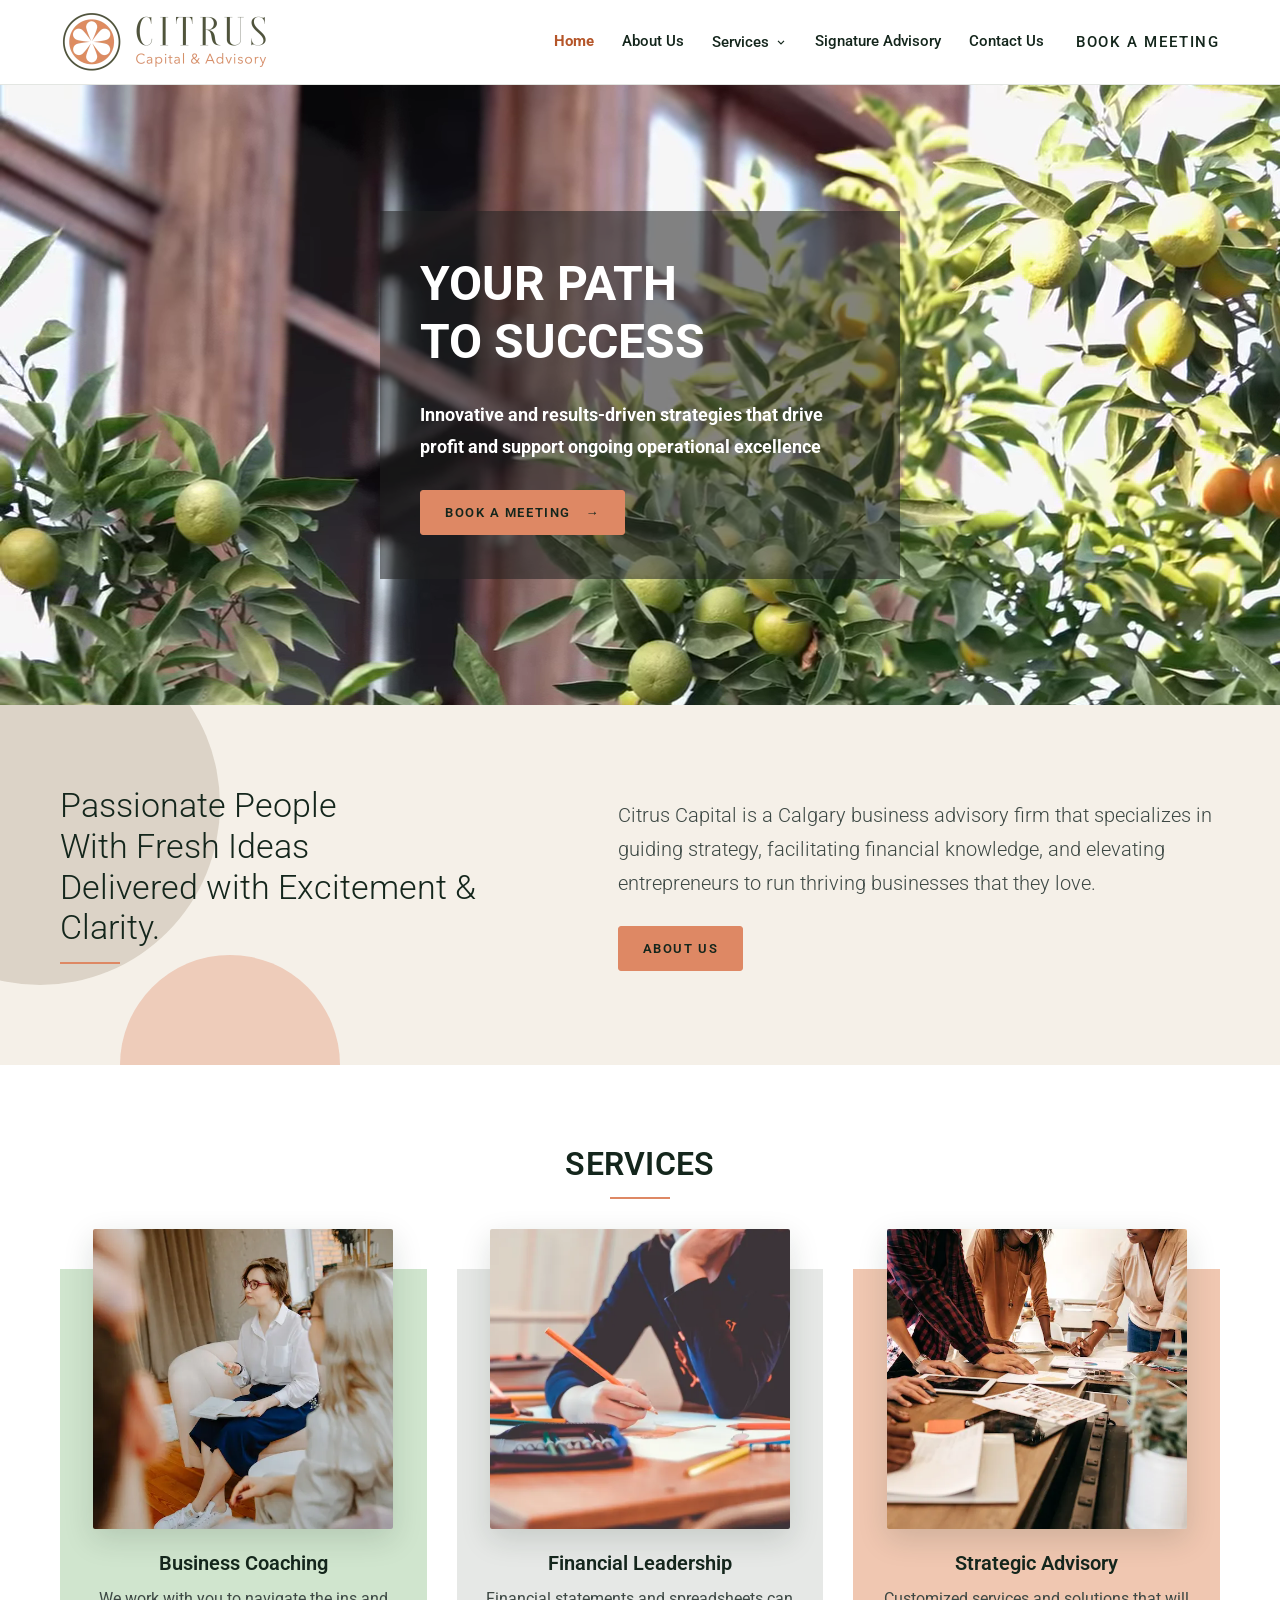
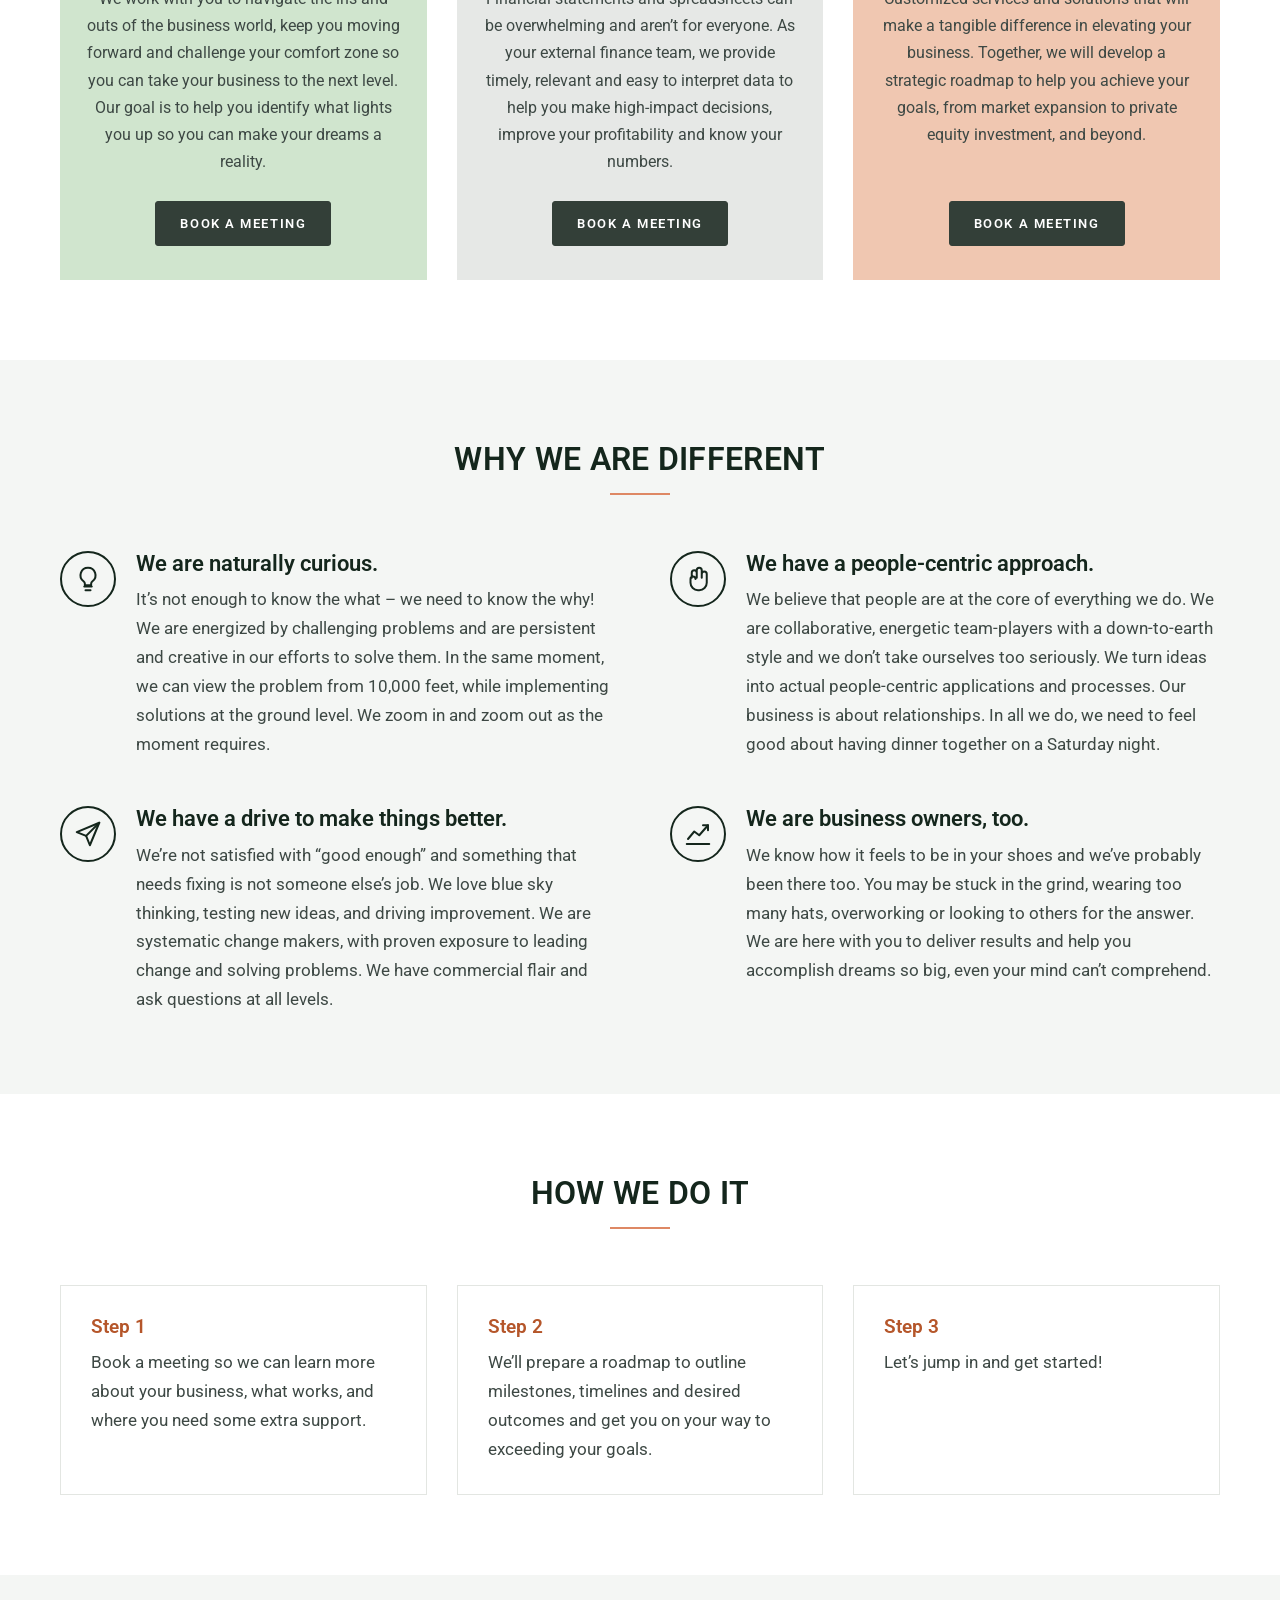
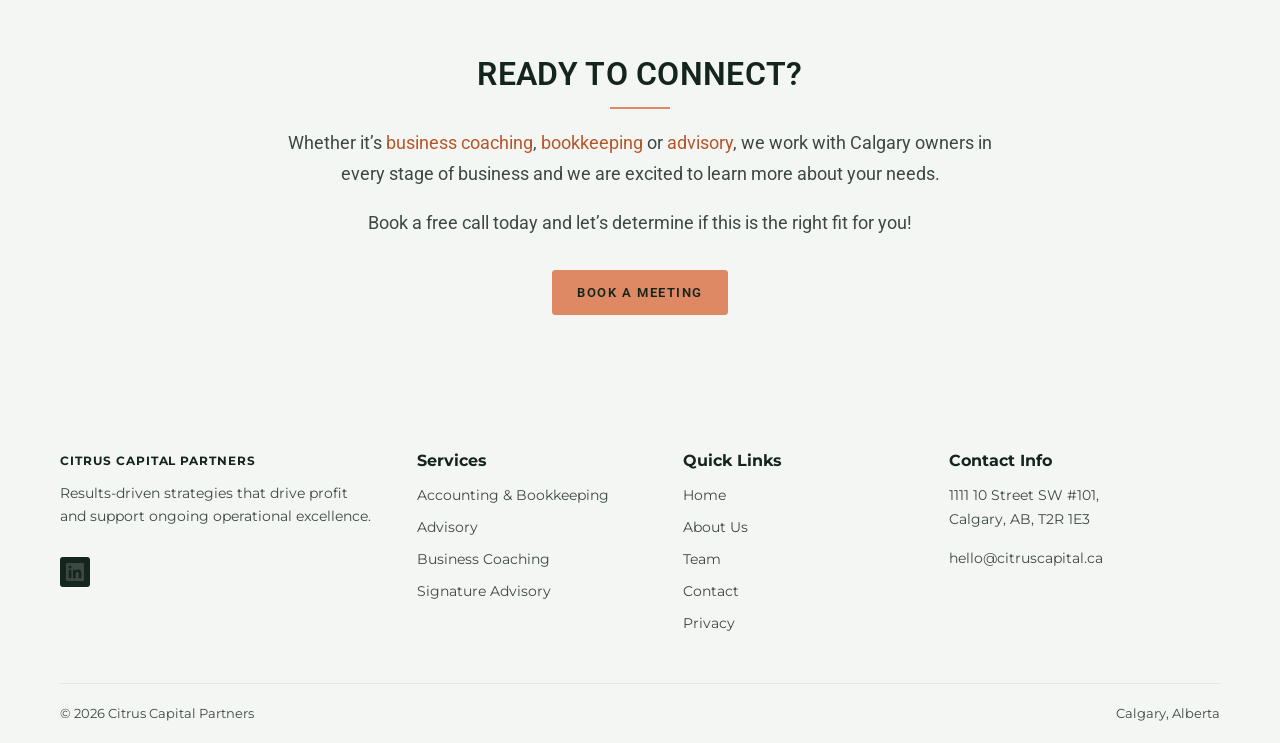
==== commit 98a069ec: "Add contextual internal links, related-services blocks, breadcrumb and Service schema Co-Authored-By" ====
--- a/index.html
+++ b/index.html
@@ -141,7 +141,7 @@
 <section class="section section--grey cta">
   <div class="container">
     <h2 class="section-title">Ready to connect?</h2>
-    <p>Whether it&rsquo;s business coaching or financial leadership, we work with owners in every stage of business and we are excited to learn more about your needs.</p>
+    <p>Whether it&rsquo;s <a href="business-coaching/">business coaching</a>, <a href="accounting-bookkeeping/">bookkeeping</a> or <a href="advisory/">advisory</a>, we work with Calgary owners in every stage of business and we are excited to learn more about your needs.</p>
     <p>Book a free call today and let&rsquo;s determine if this is the right fit for you!</p>
     <a class="btn btn--orange" href="contact-us/">Book a Meeting</a>
   </div>
--- a/assets/css/site.css
+++ b/assets/css/site.css
@@ -354,6 +354,17 @@
 .form--dark input:focus, .form--dark select:focus, .form--dark textarea:focus { border-color: var(--orange); box-shadow: none; }
 .form--dark .sub { color: var(--beige); }
 
+/* Related services block (foot of each service page) */
+.related h2 { font-size: 22px; text-align: center; margin-bottom: 28px; }
+.related ul { list-style: none; padding: 0; margin: 0; display: grid; grid-template-columns: repeat(4, 1fr); gap: 20px; }
+.related li { margin: 0; }
+.related a { display: block; height: 100%; background: var(--white); border: 1px solid var(--grey-line); border-top: 3px solid var(--orange); padding: 20px; color: var(--text); text-decoration: none; transition: border-color .15s, transform .15s; }
+.related a:hover { border-color: var(--green-dark); transform: translateY(-2px); }
+.related strong { display: block; font-family: var(--font-head); color: var(--green-dark); margin-bottom: 6px; }
+.related span { font-size: 15px; }
+@media (max-width: 900px) { .related ul { grid-template-columns: 1fr 1fr; } }
+@media (max-width: 520px) { .related ul { grid-template-columns: 1fr; } }
+
 /* ---------- Footer ---------- */
 .site-footer { background: var(--grey-light); font-family: var(--font-sig); font-size: 14px; color: var(--text); margin-top: 0; }
 .footer-grid { display: grid; grid-template-columns: 1.4fr 1fr 1fr 1.2fr; gap: 40px; padding-block: 56px 40px; }
